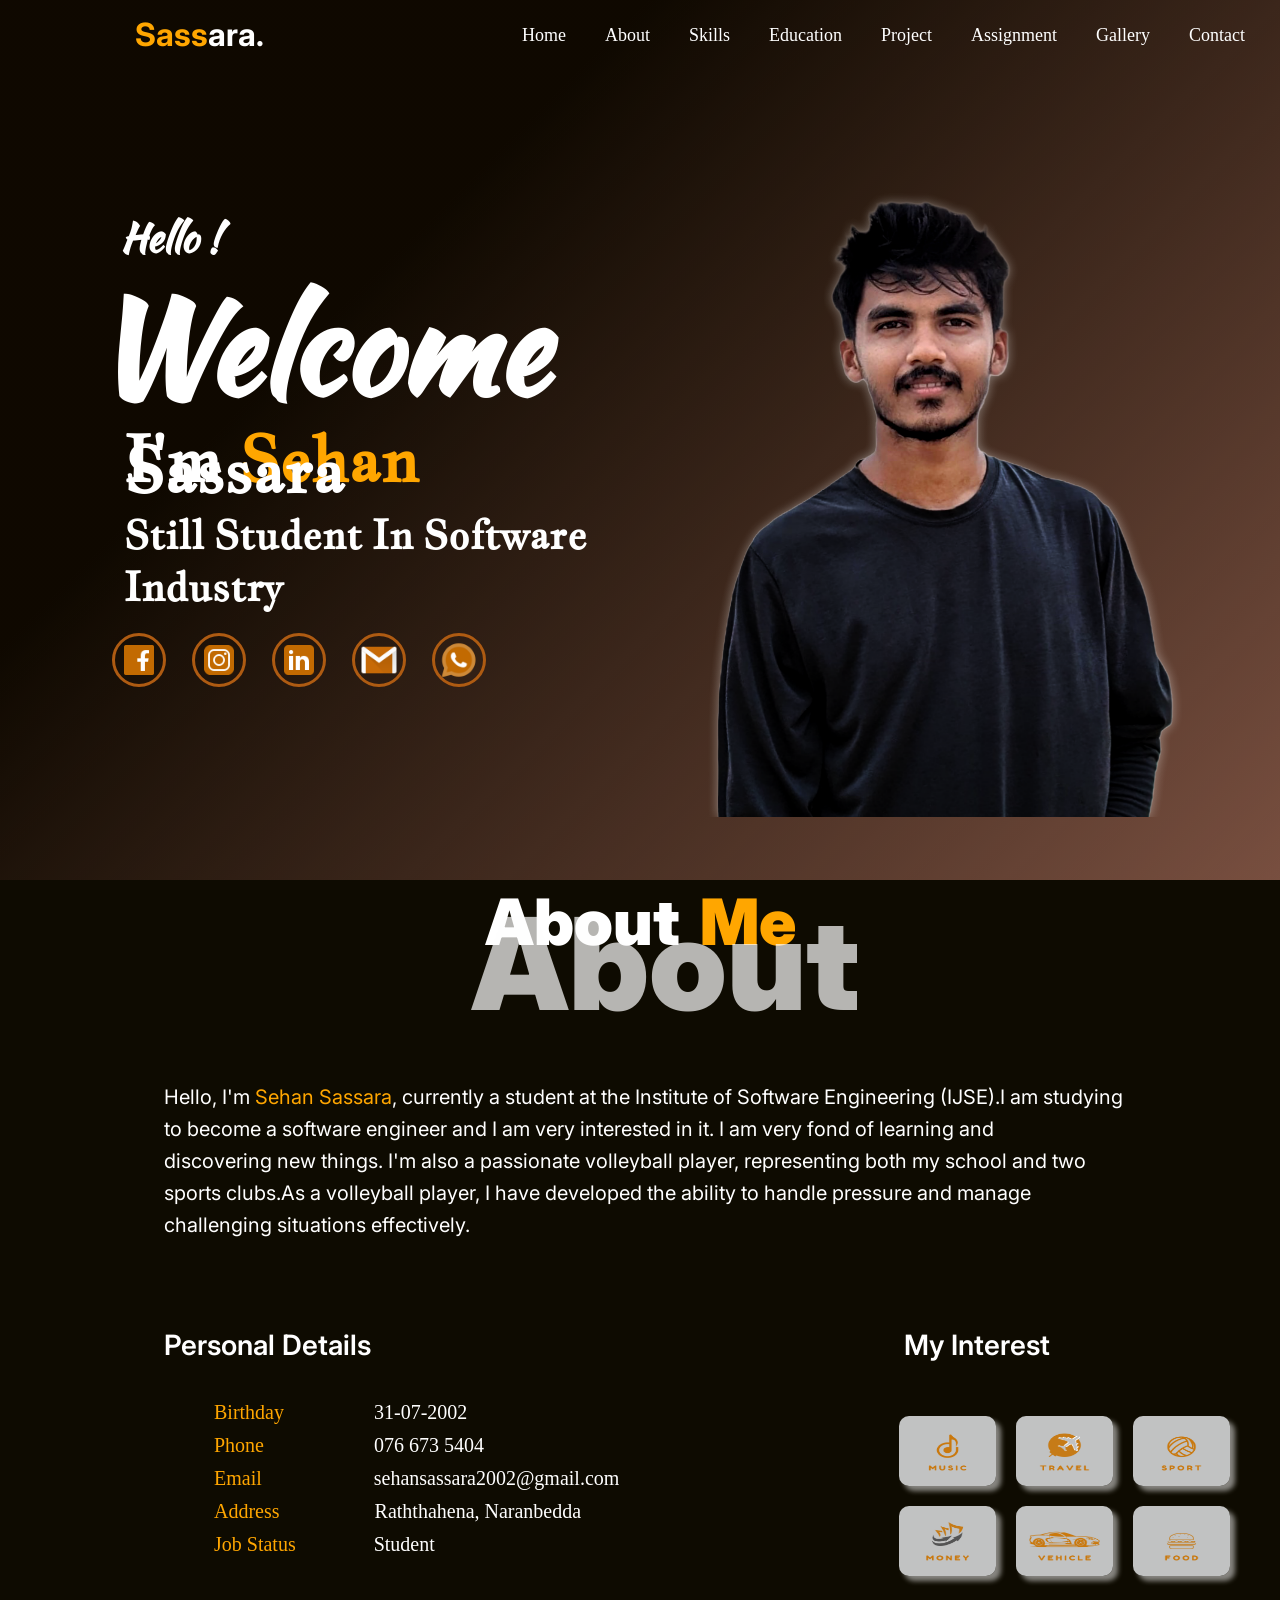
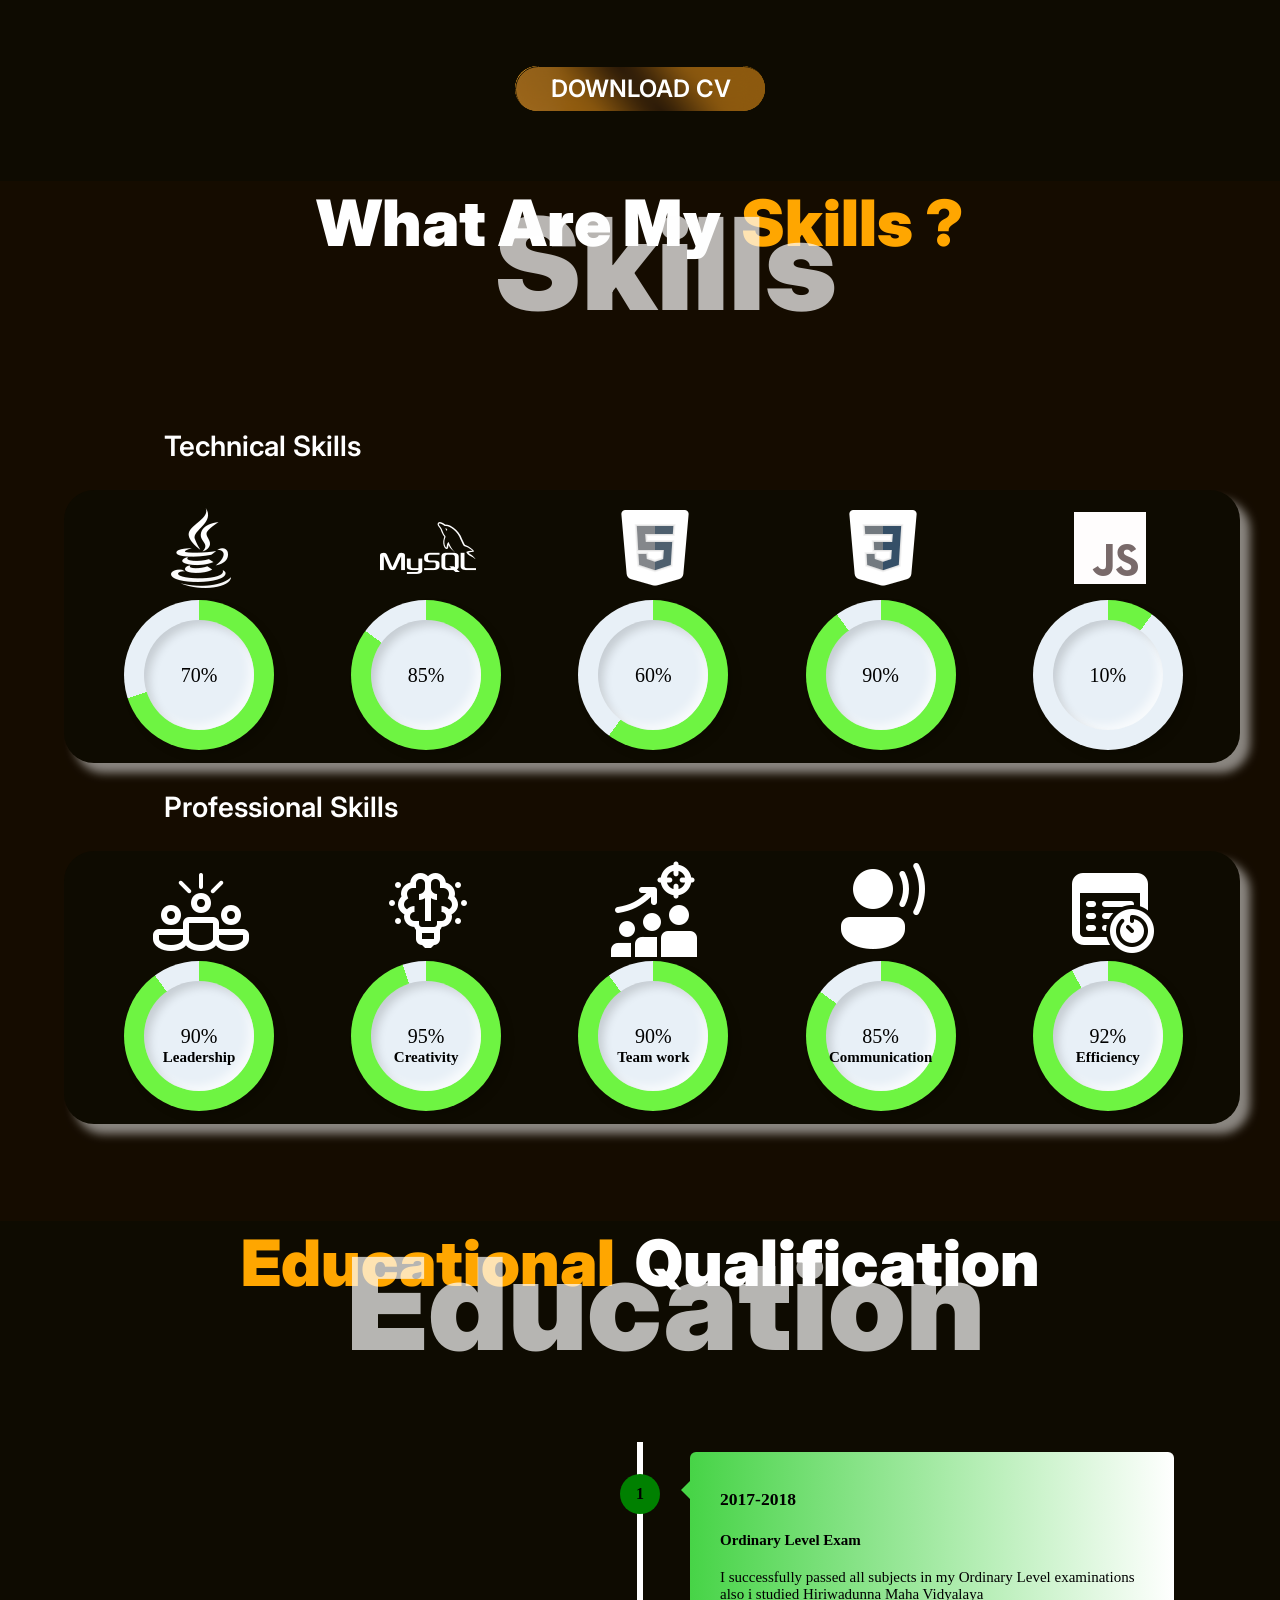
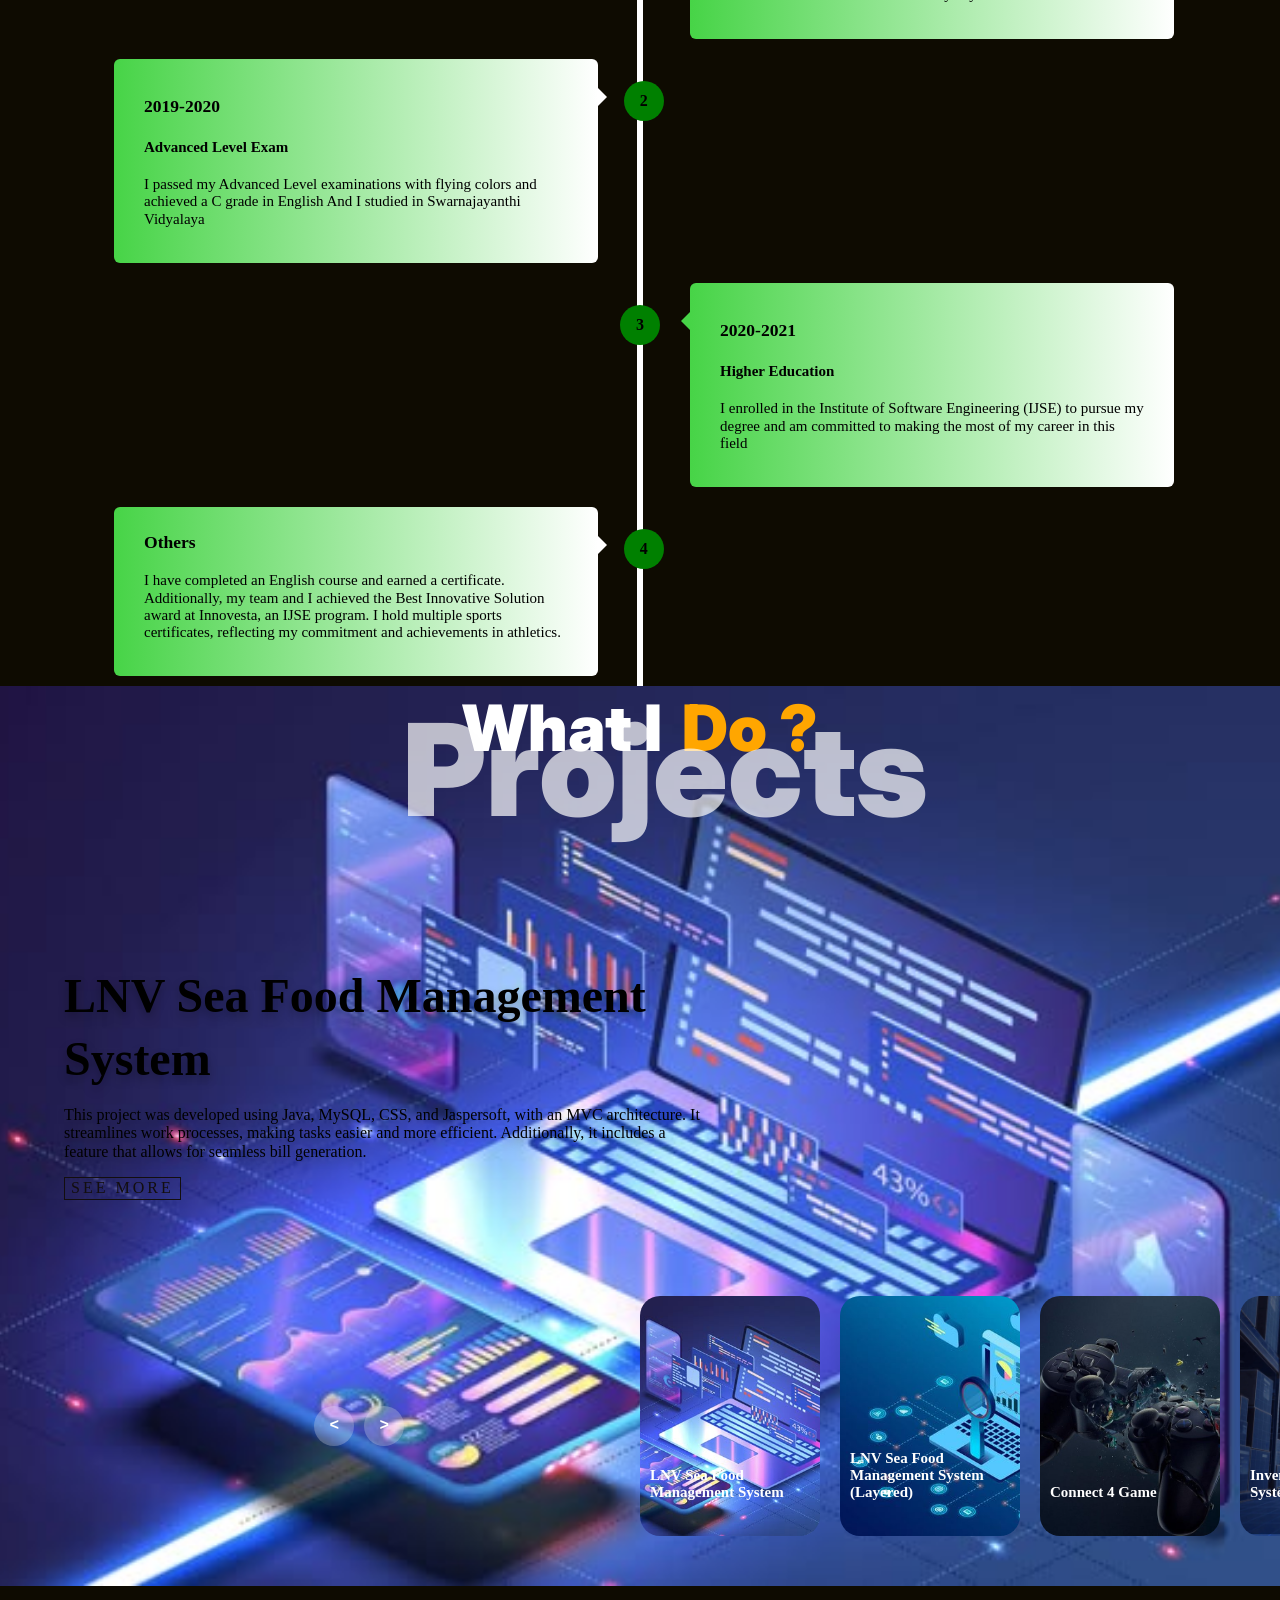
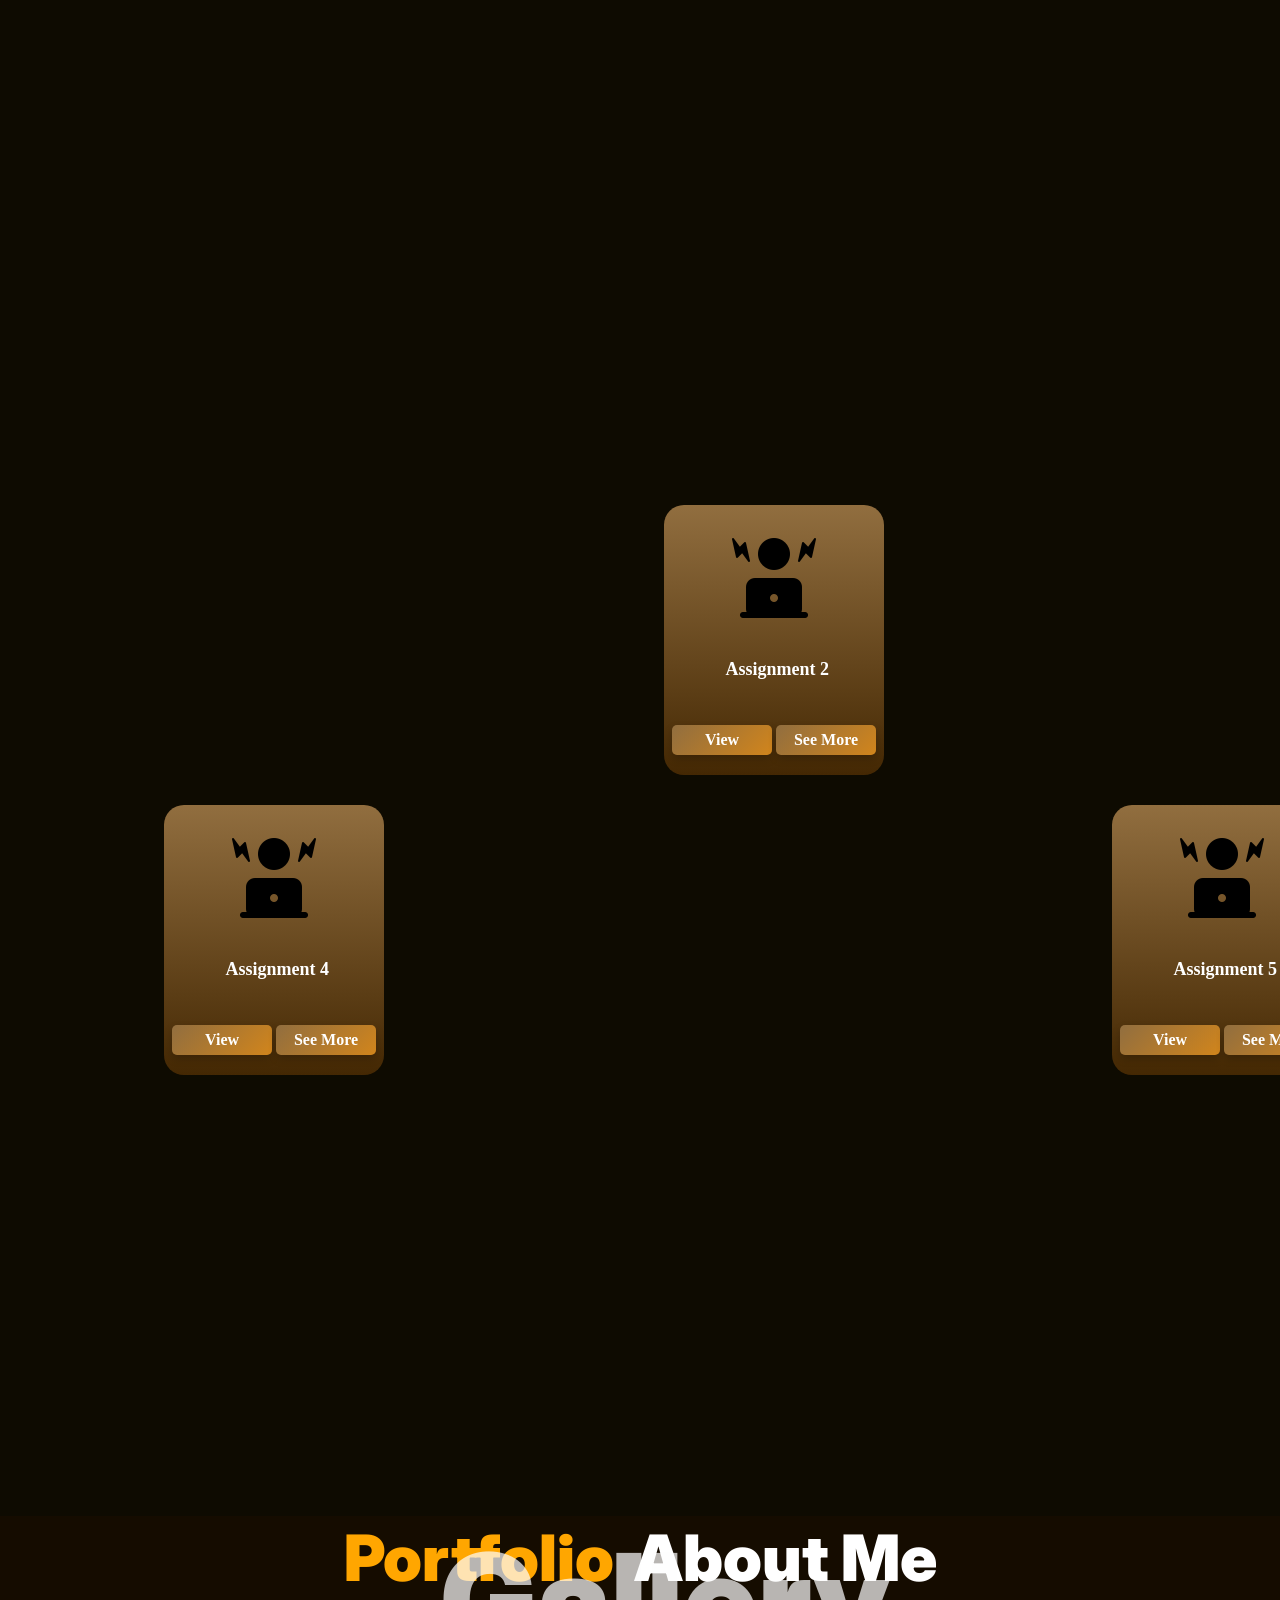
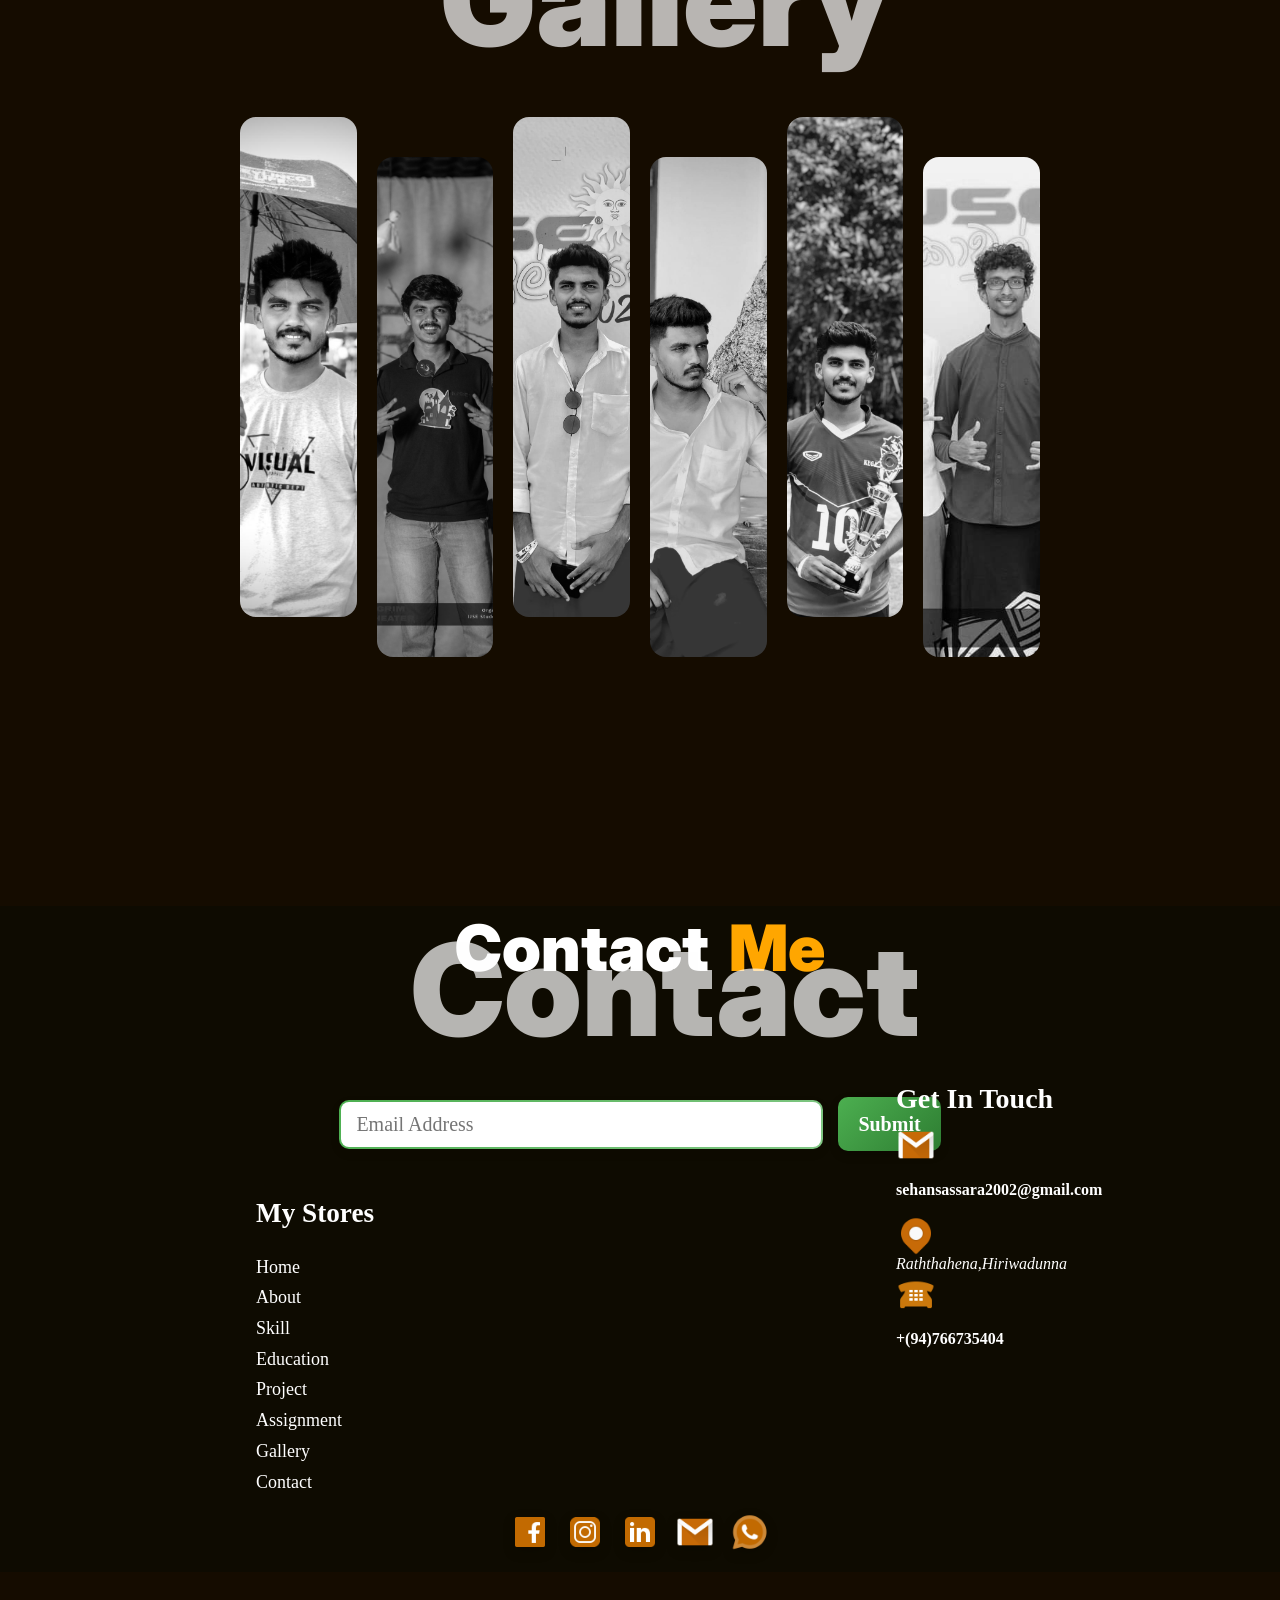
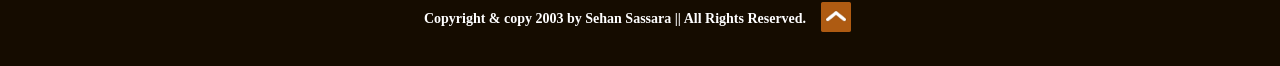
==== index.html @ 3e02d9ab "add animation for other section" ====
<!DOCTYPE html>
<html lang="en">
<head>
    <meta charset="UTF-8">
    <meta name="keywords" content="java,html,css,react,portfolio">
    <meta name="author" content="sehan">
    <meta name="viewport" content="width=device-width,initial-scale=1.0">
    <title>Portfolio</title>

    <!--AOS-->
    <link href="https://unpkg.com/aos@2.3.1/dist/aos.css" rel="stylesheet">

    <!--Css animate-->
    <link
            rel="stylesheet"
            href="https://cdnjs.cloudflare.com/ajax/libs/animate.css/4.1.1/animate.min.css"
    />

    <link rel="stylesheet" href="assets/css/normalize.css">
    <link rel="stylesheet" href="assets/css/style.css">
    <link rel="stylesheet" href="assets/css/header.css">
    <link rel="stylesheet" href="assets/css/hero.css">
    <link rel="stylesheet" href="assets/css/about.css">
    <link rel="stylesheet" href="assets/css/skills.css">
    <link rel="stylesheet" href="assets/css/education.css">
    <link rel="stylesheet" href="assets/css/project.css">
    <link rel="stylesheet" href="assets/css/assiggnment.css">
    <link rel="stylesheet" href="assets/css/gallery.css">
    <link rel="stylesheet" href="assets/css/contact.css">
    <link rel="stylesheet" href="assets/css/footer.css">

    <link rel="preconnect" href="https://fonts.googleapis.com">
    <link rel="preconnect" href="https://fonts.gstatic.com" crossorigin>
    <link href="https://fonts.googleapis.com/css2?family=Dancing+Script:wght@400..700&family=Inter:ital,opsz,wght@0,14..32,100..900;1,14..32,100..900&family=Jacques+Francois&family=Kaushan+Script&display=swap" rel="stylesheet">
</head>
<body>
<header>
    <div>
        <h3 id="Name"><span class="color">Sass</span>ara.</h3>
    </div>

    <div class="menu-icon" id="menu-icon">
        <img src="assets/image/icons8-menu2-96.png">
    </div>

    <!--navigation-->
    <nav id="nav">
        <a href="#welcomeSec">Home<span></span></a>
        <a href="#About">About<span></span></a>
        <a href="#Skills">Skills<span></span></a>
        <a href="#Education">Education<span></span></a>
        <a href="#Projects">Project<span></span></a>
        <a href="#Assignment">Assignment<span></span></a>
        <a href="#Gallery">Gallery<span></span></a>
        <a href="#Contact">Contact<span></span></a>
    </nav>
</header>

<!--hero section-->
<main>
    <section id="welcomeSec">
        <div id="content">
            <!--welcome section-->
            <div class="animate__animated animate__bounceInDown">
                <h3 id="hello">Hello !</h3>
                <h1 id="welcome">Welcome</h1>
                <h2 id="iam">I'm <span class="color">Sehan</span> Sassara</h2>
                <h3 id="still">Still Student In Software</h3>
                <h3 id="industry">Industry</h3>
            </div>

            <!--contact section-->
            <div class="animate__animated animate__bounceInDown" data-aos="fade-right">
                <a href="https://www.facebook.com" title="facebook" target="_blank">
                    <img src="assets/image/icons8-facebook-96%20(3).png" alt="facebook">
                </a>
                <a href="https://www.instagram.com" title="instagram" target="_blank">
                    <img src="assets/image/icons8-instagram-96%20(1).png" alt="instagram">
                </a>
                <a href="https://www.linkedin.com" title="linkedin" target="_blank">
                    <img src="assets/image/icons8-linkedin-96%20(1).png" alt="linkedin">
                </a>
                <a href="mailto:example@gmail.com" title="gmail" target="_blank">
                    <img src="assets/image/icons8-gmailss-96%20(5).png" alt="gmail">
                </a>
                <a href="https://web.whatsapp.com" title="whatsapp" target="_blank">
                    <img src="assets/image/icons8-whatsapp-96%20(1).png" alt="whatsapp">
                </a>
            </div>
        </div>


        <div id="imgCo">
            <img id="img" src="assets/image/my%20pic.png" title="myPic" alt="myPic">
        </div>

    </section>
</main>

<!--about section-->
<main>
    <section id="aboutSec">
        <div>
            <h3 class="mainH" id="About" data-aos="fade-right">About<span class="color">Me</span></h3>
            <h2 class="subH" data-aos="fade-left">About</h2>
        </div>

        <div>
            <p id="myDetails" data-aos="zoom-in-right">Hello, I'm <span class="color">Sehan Sassara</span>, currently a student at the Institute of Software Engineering (IJSE).I am studying to become a software engineer and I am very interested in it.
                I am very fond of learning and discovering new things.
                I'm also a passionate volleyball player, representing both my school and two sports clubs.As a volleyball player,
                I have developed the ability to handle pressure and manage challenging situations effectively.</p>
        </div>

        <section>
            <div class="hhhh">
                <h3 id="perDetails">Personal Details</h3>
                <h3 id="myInter">My Interest</h3>
            </div>

            <div>
                <ul id="ul1" data-aos="zoom-in">
                    <li>Birthday <span class="color2">31-07-2002</span></li>
                    <li>Phone <span class="color2">076 673 5404</span></li>
                    <li>Email <span class="color2">sehansassara2002@gmail.com</span></li>
                    <li>Address <span class="color2">Raththahena, Naranbedda</span></li>
                    <li>Job Status <span class="color2">Student</span></li>
                </ul>
            </div>
        </section>

        <section>
            <div>

            </div>

            <div class="flex-pic">
                <div id="imgInter" data-aos="zoom-in">
                    <img src="assets/image/mu.png" title="music" alt="music">
                    <img src="assets/image/tttrrrrrr.png" title="travel" alt="travel">
                    <img src="assets/image/sportssss.png" title="sport" alt="sport">
                    <img src="assets/image/Moneyyy.png" title="money" alt="money">
                    <img src="assets/image/car.png" title="car" alt="car">
                    <img src="assets/image/ffffooooddd.png" title="food" alt="food">
                </div>
            </div>

        </section>

        <div class="button">
            <a id="download" href="">
                <div></div>
                <div></div>
                <span>DOWNLOAD CV</span>
            </a>
        </div>
    </section>
</main>


<!--Skill section-->
<main>
    <section id="skillSec">
        <div>
            <h3 class="mainH" id="Skills" data-aos="fade-right">What Are My <span class="color">Skills ?</span></h3>
            <h2 class="subH" data-aos="fade-left">Skills</h2>
        </div>

        <section>
            <div data-aos="fade-down-right">
                <h3 class="techSkill">Technical Skills</h3>
            </div>

            <div class="techSkillBar" data-aos="zoom-in-left">
                <div class="wrapper">
                    <div class="img">
                        <img src="assets/image/icons8-java-96%20(1).png" title="Java" alt="Java">
                    </div>
                    <div class="circular-bar">
                        <div class="percent">0%</div>
                    </div>
                </div>

                <div class="wrapper">
                    <div class="img">
                        <img src="assets/image/icons8-mysql-96.png" title="mysql" alt="mysql">
                    </div>
                    <div class="circular-bar">
                        <div class="percent">0%</div>
                    </div>
                </div>

                <div class="wrapper">
                    <div class="img">
                        <img src="assets/image/icons8-html-96%20(2).png" title="html" alt="html">
                    </div>
                    <div class="circular-bar">
                        <div class="percent">0%</div>
                    </div>
                </div>

                <div class="wrapper">
                    <div class="img">
                        <img src="assets/image/icons8-css-96%20(1).png" title="css" alt="css">
                    </div>
                    <div class="circular-bar">
                        <div class="percent">0%</div>
                    </div>
                </div>

                <div class="wrapper">
                    <div class="img">
                        <img src="assets/image/icons8-javascript-96%20(2).png" title="JS" alt="JS">
                    </div>
                    <div class="circular-bar">
                        <div class="percent">0%</div>
                    </div>
                </div>
            </div>
        </section>


        <section>
            <div data-aos="fade-down-right">
                <h3 class="techSkill" id="proSkill">Professional Skills</h3>
            </div>

            <!--<div>
                <h4>Leadership</h4>
                <h4>Creativity</h4>
                <h4>Team work</h4>
                <h4>Communication</h4>
                <h4>Efficiency</h4>
            </div>
-->
            <div class="techSkillBar" id="proSkillBar" data-aos="zoom-in-right">
                <div class="wrapper">
                    <div class="img">
                        <img src="assets/image/icons8-leadership-96.png" title="leadership" alt="leadership">
                    </div>

                    <div class="circular-bar">
                        <div class="percent">0%</div>
                        <h4 class="title">Leadership</h4>
                    </div>
                </div>

                <div class="wrapper">
                    <div class="img">
                        <img src="assets/image/icons8-creativity-96.png" title="creativity" alt="creativity">
                    </div>

                    <div class="circular-bar">
                        <div class="percent">0%</div>
                        <h4 class="title">Creativity</h4>
                    </div>
                </div>

                <div class="wrapper">
                    <div class="img">
                        <img src="assets/image/icons8-team-goal-96.png" title="team-work" alt="team-work">
                    </div>

                    <div class="circular-bar">
                        <div class="percent">0%</div>
                        <h4 class="title">Team work</h4>
                    </div>
                </div>

                <div class="wrapper">
                    <div class="img">
                        <img src="assets/image/icons8-voice-recognition-96.png" title="communication" alt="communication">
                    </div>

                    <div class="circular-bar">
                        <div class="percent">0%</div>
                        <h4 class="title">Communication</h4>
                    </div>
                </div>

                <div class="wrapper">
                    <div class="img">
                        <img src="assets/image/icons8-time-limit-96.png" title="efficiency" alt="efficiency">
                    </div>

                    <div class="circular-bar">
                        <div class="percent">0%</div>
                        <h4 class="title">Efficiency</h4>
                    </div>
                </div>

            </div>

        </section>
    </section>
</main>



<!--Education-->
<main>
    <section id="eduSec">
        <div>
            <h3 class="mainH" id="Education" data-aos="fade-right"><span class="color">Educational</span> Qualification</h3>
            <h2 class="subH" data-aos="fade-left">Education</h2>
        </div>

        <section class="timeLine">

            <div class="container right-container">
                <div class="part-circle">
                    <h4 class="part">1</h4>
                </div>

                <div class="textBox" data-aos="fade-down">
                    <h3 class="year">2017-2018</h3>
                    <h4 class="topic">Ordinary Level Exam</h4>
                    <p>I successfully passed all subjects in my Ordinary Level examinations also i studied Hiriwadunna Maha Vidyalaya</p>
                    <span class="right-container-arrow"></span>
                </div>
            </div>

            <div class="container left-container">
                <div class="part-circle">
                    <h4 class="part">2</h4>
                </div>
                <div class="textBox" data-aos="fade-down">
                    <h3 class="year">2019-2020</h3>
                    <h4 class="topic">Advanced Level Exam</h4>
                    <p>I passed my Advanced Level examinations with flying colors and achieved a C grade in English And I studied in Swarnajayanthi Vidyalaya</p>
                    <span class="left-container-arrow"></span>
                </div>
            </div>

            <div class="container right-container">
                <div class="part-circle">
                    <h4 class="part">3</h4>
                </div>
                <div class="textBox" data-aos="fade-down">
                    <h3 class="year">2020-2021</h3>
                    <h4 class="topic">Higher Education</h4>
                    <p>I enrolled in the Institute of Software Engineering (IJSE) to pursue my degree and am committed to making the most of my career in this field</p>
                    <span class="right-container-arrow"></span>
                </div>
            </div>

            <div class="container left-container">
                <div class="part-circle">
                    <h4 class="part">4</h4>
                </div>
                <div class="textBox" data-aos="fade-down">
                    <h3 class="topic">Others</h3>
                    <p>I have completed an English course and earned a certificate. Additionally, my team and I achieved the Best Innovative Solution award at Innovesta, an IJSE program. I hold multiple sports certificates, reflecting my commitment and achievements in athletics.</p>
                    <span class="left-container-arrow"></span>
                </div>
            </div>
        </section>
    </section>
</main>



<!--Project section-->
<main>
    <section id="proSec" class="next">
        <div>
            <h3 class="mainH" data-aos="fade-down">What I <span class="color">Do ?</span></h3>
            <h2 class="subH" data-aos="fade-up">Projects</h2>
        </div>

        <div class="proSec">
            <div class="slide">

                <div class="item">
                    <img src="assets/image/inv2.td.jpg" title="pos system" alt="pos system img">
                    <div class="content">
                        <div class="name">LNV Sea Food Management System</div>
                        <p class="des">This project was developed using Java, MySQL, CSS, and Jaspersoft, with an MVC architecture. It streamlines work processes, making tasks easier and more efficient. Additionally, it includes a feature that allows for seamless bill generation.</p>
                        <button class="project-buttons">SEE MORE</button>
                    </div>
                </div>


                <div class="item">
                    <img src="assets/image/inv3.td.jpg" title="pos system 2" alt="pos system img 2">
                    <div class="content">
                        <div class="name">LNV Sea Food Management System(Layerd)</div>
                        <p class="des">This project is built using Java, MySQL, CSS, Jaspersoft, and other technologies. By applying a layered architecture, it ensures work processes are handled easily and efficiently. Additionally, it features seamless bill generation.</p>
                        <button class="project-buttons">SEE MORE</button>
                    </div>
                </div>

                <div class="item">
                    <img src="assets/image/game8.png" title="connect4" alt="game img">
                    <div class="content">
                        <div class="name">Connect 4 Game</div>
                        <p class="des">This project is a Connect 4 game where an AI competes against the user. I developed it using basic Java fundamentals and applied OOP concepts for structured and efficient coding.</p>
                        <button class="project-buttons">SEE MORE</button>
                    </div>
                </div>

                <div class="item">
                    <img src="assets/image/inve10.png" title="inventory management" alt="inventory img">
                    <div class="content">
                        <div class="name">Inventory Management System</div>
                        <p class="des">This project handles inventory management, including adding, updating, and deleting stock. It was coded entirely in Java</p>
                        <button class="project-buttons">SEE MORE</button>
                    </div>
                </div>
            </div>


            <div class="thumbnail">
                <div class="item">
                    <img src="assets/image/inv2.td.jpg">
                    <div class="content">
                        <div class="title">
                            LNV Sea Food Management System
                        </div>
                    </div>
                </div>

                <div class="item">
                    <img src="assets/image/inv3.td.jpg">
                    <div class="content">
                        <div class="title">
                            LNV Sea Food Management System (Layered)
                        </div>
                    </div>
                </div>

                <div class="item">
                    <img src="assets/image/game8.png">
                    <div class="content">
                        <div class="title">
                            Connect 4 Game
                        </div>
                    </div>
                </div>

                <div class="item">
                    <img src="assets/image/inve10.png">
                    <div class="content">
                        <div class="title">
                            Inventory Management System
                        </div>
                    </div>
                </div>
            </div>

            <div class="arrows">
                <button id="prev"><</button>
                <button id="next">></button>
            </div>
        </div>
    </section>
</main>



<!--Assignment section-->
<main>
    <section class="assignment-sec">
        <div>
            <h3 id="Assignment" class="mainH" data-aos="fade-right">My <span class="color">Works</span></h3>
            <h2 class="subH" data-aos="fade-left">Assignment</h2>
        </div>


        <div class="card" id="card1" data-aos="fade-up"
             data-aos-duration="2000">
            <img src="assets/image/icons8-work-96.png" title="work" alt="work icon">
            <h4>Assignment 1</h4>
            <p class="description">This is a simple description that appears on hover.</p>
            <div class="btn-as">
                <button class="btn-view">View</button>
                <button class="btn-view">See More</button>
            </div>

        </div>

        <div class="card" id="card2" data-aos="fade-up"
             data-aos-duration="2000">
            <img src="assets/image/icons8-work-96.png" title="work" alt="work icon">
            <h4>Assignment 2</h4>
            <p class="description">This is a simple description that appears on hover.</p>
            <div class="btn-as">
                <button class="btn-view">View</button>
                <button class="btn-view">See More</button>
            </div>
        </div>

        <div class="card" id="card3" data-aos="fade-up"
             data-aos-duration="2000">
            <img src="assets/image/icons8-work-96.png" title="work" alt="work icon">
            <h4>Assignment 3</h4>
            <p class="description">This is a simple description that appears on hover.</p>
            <div class="btn-as">
                <button class="btn-view">View</button>
                <button class="btn-view">See More</button>
            </div>
        </div>

        <div class="card" id="card4" data-aos="fade-up"
             data-aos-duration="2000">
            <img src="assets/image/icons8-work-96.png" title="work" alt="work icon">
            <h4>Assignment 4</h4>
            <p class="description">This is a simple description that appears on hover.</p>
            <div class="btn-as">
                <button class="btn-view">View</button>
                <a href="assignment4-cases.html" target="_blank">
                    <button class="btn-view">See More</button>
                </a>
            </div>
        </div>

        <div class="card" id="card5" data-aos="fade-up"
             data-aos-duration="2000">
            <img src="assets/image/icons8-work-96.png" title="work" alt="work icon">
            <h4>Assignment 5</h4>
            <p class="description">This is a simple description that appears on hover.</p>
            <div class="btn-as">
                <button class="btn-view">View</button>
                <button class="btn-view">See More</button>
            </div>
        </div>
    </section>
</main>


<!--Gallery section-->
<main>
    <section class="gallery-sec">
        <div>
            <h3 class="mainH" id="Gallery" data-aos="zoom-in-up"><span class="color">Portfolio</span> About Me</h3>
            <h2 class="subH" data-aos="zoom-in-up">Gallery</h2>
        </div>



        <div class="card_container">

            <div class="expandable-card">
                <img src="assets/image/gal18.jpg" title="gallery 1" alt="gallery 1" >
            </div>

            <div class="expandable-card">
                <img src="assets/image/gal1.jpg" title="gallery 4" alt="gallery 4">
            </div>


            <div class="expandable-card">
                <img src="assets/image/gal11.jpg" title="gallery 5" alt="gallery 5">
            </div>

            <div class="expandable-card">
                <img src="assets/image/gal12.jpg" title="gallery 6" alt="gallery 6">
            </div>

            <div class="expandable-card">
                <img src="assets/image/gal13.jpg" title="gallery 7" alt="gallery 7">
            </div>

            <div class="expandable-card">
                <img src="assets/image/gal15.jpg" title="gallery 8" alt="gallery 8">
            </div>
        </div>
    </section>
</main>







<!--Contact section-->
<main>
    <section class="contact-sec">
        <div id="main,sub">
            <h3 class="mainH" id="Contact" data-aos="zoom-in-right">Contact <span class="color">Me</span></h3>
            <h2 class="subH" id="subH" data-aos="zoom-in-left">Contact</h2>
        </div>

        <form>
            <div class="form-email">
                <input class="email" type="email" name="email" placeholder="Email Address">
                <button class="sub-bt">Submit</button>
            </div>
        </form>

        <section>
            <div id="left-sec">
                <div>
                    <h3 class="my-sto">My Stores</h3>
                </div>

                <div class="a-link">
                    <a href="#Home">Home</a>
                    <a href="#About">About</a>
                    <a href="#Skills">Skill</a>
                    <a href="#Education">Education</a>
                    <a href="#Projects">Project</a>
                    <a href="#Assignment">Assignment</a>
                    <a href="#Gallery">Gallery</a>
                    <a href="#Contact">Contact</a>
                </div>
            </div>

        </section>



        <section class="right-sec">
            <div>
                <h3 class="get-in-touch">Get In Touch</h3>
            </div>

            <div>
                <img class="img-contact" src="assets/image/icons8-gmailss-96%20(5).png" title="gmail" alt="gmail">
                <h3 class="data-contact">sehansassara2002@gmail.com</h3>
            </div>

            <div>
                <img class="img-contact" id="img-con" src="assets/image/icons8-location-96.png" title="location" alt="location">
                <address class="data-contact">Raththahena,Hiriwadunna</address>
            </div>

            <div>
                <img class="img-contact" src="assets/image/icons8-rotary-dial-telephone-96.png" title="tel" alt="tel">
                <h3 class="data-contact">+(94)766735404</h3>
            </div>
        </section>

        <section class="show-icons">
            <img src="assets/image/icons8-facebook-96%20(3).png" title="facebook" alt="facebook">
            <img src="assets/image/icons8-instagram-96%20(1).png" title="instagram" alt="instagram">
            <img src="assets/image/icons8-linkedin-96%20(1).png" title="linkedin" alt="linkedin">
            <img src="assets/image/icons8-gmailss-96%20(5).png" title="gmail" alt="gmail">
            <img src="assets/image/icons8-whatsapp-96%20(1).png" title="whatsapp" alt="whatsapp">
        </section>
    </section>
</main>



<footer class="footer-sec">
    <div>
        <h4 class="foo-data">Copyright & copy 2003 by Sehan Sassara  || All Rights Reserved.</h4>
        <a href="#welcomeSec">
            <img src="assets/image/icons8-up-squared-96.png" title="up" alt="up logo">
        </a>
    </div>
</footer>

<!--AOS-->
<script src="https://unpkg.com/aos@2.3.1/dist/aos.js"></script>
<script>
    AOS.init();
</script>
<script src="assets/js/script.js"></script>
</body>
</html>
---- assets/css/style.css ----
body{
    overflow-x: hidden;
    height: 100%;
    margin: 0;
    padding: 0;
}

::selection {
    background-color: #FFA600;
    color: white;
}
---- assets/css/header.css ----
header{
    background: #150C00;
    position: relative;
    width: 100%;
    top: 35px;
    z-index: 1000;
}

#nav{
    box-sizing: border-box;
    height: fit-content;
    position: absolute;

    right: 10px;
    top: 0;
    bottom: 0;
    margin: auto;
}

#nav a{
    font-size: 18px;
    color: #fff;
    text-decoration: none;
    font-weight: 500;
    margin-right: 15px;
    padding: 6px 10px;
    position: relative;
}

#nav a.active ,
#nav a:hover{
    background: #FFA600;
    -webkit-text-fill-color:transparent;
    -webkit-background-clip: text;
}

.menu-icon{
    display: none;
}

nav a span{
    position: absolute;
    top: 0;
    left: 0;
    width: 100%;
    height: 100%;
    z-index: -1;
    border-bottom: 5px solid #FFA600;
    border-radius: 15px;
    transform: scale(0) translateY(50px);
    opacity: 0;
    transition: .5s;
}

#nav a:hover span{
    transform: scale(1) translateY(0);
    opacity: 1;
}

@media screen and (max-width: 321px) {
    header {
        margin-top: -35px;
    }

    #nav {
        display: none;
        flex-direction: column;
        position: absolute;
        right: 10px;
        top: 149px;
        background: #150C00;
        padding: 10px;
        border-radius: 10px;
    }

    #nav.active {
        display: flex;
    }

    .menu-icon {
        display: inline;
    }

    .menu-icon img {
        margin-left: 271px;
        width: 40px;
        height: 40px;
    }
}

@media screen and (max-width: 376px) and (min-width: 321px) {
    header {
        margin-top: -35px;
    }

    #nav {
        display: none;
        flex-direction: column;
        position: absolute;
        right: 10px;
        top: 149px;
        background: #150C00;
        padding: 10px;
        border-radius: 10px;
    }

    #nav.active {
        display: flex;
    }

    .menu-icon {
        display: inline;
    }

    .menu-icon img {
        margin-left: 328px;
        width: 40px;
        height: 40px;
    }
}

@media screen and (max-width: 426px) and (min-width: 376px) {
    header {
        margin-top: -35px;
    }

    #nav {
        display: none;
        flex-direction: column;
        position: absolute;
        right: 10px;
        top: 149px;
        background: #150C00;
        padding: 10px;
        border-radius: 10px;
    }

    #nav.active {
        display: flex;
    }

    .menu-icon {
        display: inline;
    }

    .menu-icon img {
        margin-left: 357px;
        width: 45px;
        height: 45px;
    }
}

@media (max-width: 768px) and (min-width: 426px) {
    header {
        margin-top: -35px;
    }

    #nav {
        display: none;
        flex-direction: column;
        position: absolute;
        right: 10px;
        top: 149px;
        background: #150C00;
        padding: 10px;
        border-radius: 10px;
    }

    #nav.active {
        display: flex;
    }

    .menu-icon {
        display: inline;
    }

    .menu-icon img {
        display: inline;
        width: 60px;
        height: 60px;
        cursor: pointer;
        margin-left: 680px;
    }
}
---- assets/css/hero.css ----
#Name{
    position: absolute;
    top: 0;
    bottom: 0;
    left: 15vh;
    margin: auto;
    height: fit-content;
    font-family: "Inter", sans-serif;
    font-size: 2em;
    color: white;
    transform: scale(1) rotate(0deg);
    transition: transform 0.5s ease;
}

#Name:hover{
    transform: scale(1.2) ;
}

.color{
    color: #FFA600;
}

#hello{
    font-family: "Kaushan Script", cursive;
    font-weight: 600;
    font-style: normal;
    font-size: 40px;
    line-height: 0.3cm;
    margin-left: 30px;
}

#welcome{
    font-family: 'Kaushan Script', cursive;
    font-weight: 600;
    font-style: normal;
    font-size: 128px;
    line-height: 1cm;
}

#iam{
    font-family: "Jacques Francois", serif;
    font-weight: 800;
    font-style: normal;
    font-size: 64px;
    line-height: 0.3cm;
    margin-left: 34px;
}

#still{
    font-family: "Jacques Francois", serif;
    font-weight: 700;
    font-style: normal;
    font-size: 40px;
    line-height: 0.3cm;
    margin-left: 34px;
}

#industry{
    font-family: "Jacques Francois", serif;
    font-weight: 600;
    font-style: normal;
    font-size: 40px;
    left: 100px;
    line-height: 0.3cm;
    top: 40px;
    margin-left: 34px;
}

#welcomeSec {
    overflow: hidden;
    height: 90vh;
    background: linear-gradient(rgba(0, 0, 0, 0.3), rgba(0, 0, 0, 0.3)),
    linear-gradient(135deg, #150C00 30%, #AC715B 100%);
    display: flex;
    align-items: center;
    justify-content: space-between;
    padding: 35px 7%;
    position: relative;
    box-shadow: 0 4px 15px rgba(0, 0, 0, 0.2);
    animation: fadeIn 0.5s ease-out forwards;

}

@keyframes fadeIn {
    0% {
        opacity: 0;
        transform: translateY(60px);
    }
    100% {
        opacity: 1;
        transform: translateY(0);
    }
}

#content {
    color: white;
    max-width: 50%;
    animation: slide 1.5s ease-out forwards;
}

#img{
    position: relative;
    width: 496px;
    top: 61px;
    transition: transform 3s ease-out;
    animation: image 1.5s ease-out forwards;
}



.animate__bounceInDown  a{
    display: inline-flex;
    justify-content: center;
    align-items: center;
    width: 3rem;
    height: 3rem;
    background: transparent;
    border: .2rem solid #AE5B12;
    border-radius: 70%;
    margin-left: 22px;
    transition: .5s ease;
}

.animate__bounceInDown  a:hover{
    background: #AE5B12;
    box-shadow: 0 0 1rem #AE5B12;
}

.animate__bounceInDown img {
    width: 40px;
    height: 40px;
    object-fit: contain;
}

@media (max-width: 321px) {
    #Name {
        font-size: 1.5em;
        left: 3vh;
    }

    #hello {
        font-size: 22px;
        margin-left: 15px;
        margin-top: 70px;
    }

    #welcome {
        font-size: 50px;
        line-height: 0.8cm;
    }

    #iam {
        font-size: 29px;
        margin-left: 15px;
    }

    #still, #industry {
        font-size: 20px;
        margin-left: 15px;
    }

    #content {
        max-width: 100%;
        padding: 0 5%;
        text-align: center;
    }

    #img {
        width: 300px;
        height: 400px;
        object-fit: cover;
    }

    #welcomeSec {
        flex-direction: column;
        padding: 20px 5%;
        overflow-x: hidden;
        height: auto;
    }

    .animate__bounceInDown a {
        width: 2.5rem;
        height: 2.5rem;
        margin-left: 10px;
    }

    .animate__bounceInDown img {
        width: 24px;
        height: 24px;
    }
}


@media (max-width: 376px) and (min-width: 321px){
    #Name {
        font-size: 1.6em;
        left: 3.5vh;
    }

    #hello {
        font-size: 24px;
        margin-left: 18px;
        margin-top: 60px;
    }

    #welcome {
        font-size: 50px;
        line-height: 0.9cm;
    }

    #iam {
        font-size: 28px;
        margin-left: 18px;
    }

    #still, #industry {
        font-size: 22px;
        margin-left: 18px;
    }

    #content {
        max-width: 100%;
        padding: 0 5%;
        text-align: center;
    }

    #img {
        width: 325px;
        height: 425px;
        object-fit: cover;
    }

    #welcomeSec {
        flex-direction: column;
        padding: 20px 5%;
        overflow-x: hidden;
        height: auto;
    }

    .animate__bounceInDown a {
        width: 2.8rem;
        height: 2.8rem;
        margin-left: 11px;
    }

    .animate__bounceInDown img {
        width: 26px;
        height: 26px;
    }
}

@media (max-width: 426px) and (min-width: 375px) {
    #Name {
        font-size: 1.6em;
        left: 3.5vh;
    }

    #hello {
        font-size: 24px;
        margin-left: 18px;
        margin-top: 60px;
    }

    #welcome {
        font-size: 60px;
        line-height: 0.9cm;
    }

    #iam {
        font-size: 32px;
        margin-left: 18px;
    }

    #still, #industry {
        font-size: 22px;
        margin-left: 18px;
    }

    #content {
        max-width: 100%;
        padding: 0 5%;
        text-align: center;
    }

    #img {
        width: 325px;
        height: 425px;
        object-fit: cover;
    }

    #welcomeSec {
        flex-direction: column;
        padding: 20px 5%;
        overflow-x: hidden;
        height: auto;
    }

    .animate__bounceInDown a {
        width: 2.8rem;
        height: 2.8rem;
        margin-left: 11px;
    }

    .animate__bounceInDown img {
        width: 26px;
        height: 26px;
    }
}



@media (max-width: 769px) and (min-width: 425px){
    #Name {
        font-size: 2em;
        left: 4vh;
    }


    #hello {
        font-size: 24px;
        margin-left: 18px;
        margin-top: 80px;
    }

    #welcome {
        font-size: 50px;
        line-height: 0.9cm;
    }


    #iam {
        font-size: 32px;
        margin-left: 18px;
    }

    #still, #industry {
        font-size: 22px;
        margin-left: 18px;
    }

    #content {
        max-width: 100%;
        padding: 0 0;
        text-align: center;
    }

    #img {
        width: 350px;
        object-fit: cover;
        top: 40px;
    }

    #welcomeSec {
        flex-direction: column;
        padding: 20px 5%;
        overflow-x: hidden;
        height: auto;
    }

    .animate__bounceInDown a {
        width: 2.8rem;
        height: 2.8rem;
        margin-left: 11px;
    }

    .animate__bounceInDown img {
        width: 26px;
        height: 26px;
    }

}

@media (max-width: 1024px) and (min-width: 768px){
    #Name {
        font-size: 2em;
        left: 4vh;
    }

    #hello {
        font-size: 24px;
        margin-left: 18px;
        margin-top: 80px;
    }

    #welcome {
        font-size: 74px;
        line-height: 0.9cm;
    }

    #iam {
        font-size: 36px;
        margin-left: 18px;
    }

    #still, #industry {
        font-size: 28px;
        margin-left: 18px;
    }

    .animate__bounceInDown a {
        width: 2.9rem;
        height: 2.9rem;
        margin-left: 11px;
    }

    .animate__bounceInDown img {
        width: 26px;
        height: 26px;
    }

    #img{
        width: 419px;
        top: 42px;
        margin-left: 40px;
    }

    #content {
        max-width: 100%;
        padding: 0 20px;
    }
}

/*@media (max-width: 1440px) and (min-width: 768px){
    #Name {
        font-size: 2.5em;
    }

    #hello {
        font-size: 28px;
        margin-top: 80px;
    }

    #img{

        top: 40px;
        margin-left: 40px;
    }
}*/
---- assets/css/about.css ----
#aboutSec{
    background: #0E0B01;
    padding: 0 5%;
    position: relative;
    height: auto;
}
:root
{
    --x : 45deg;
}
.mainH{
    position: relative;
    font-family: "Inter", sans-serif;
    font-size: 64px;
    font-weight: 900;
    color: white;
    margin: 0;
    display: flex;
    justify-content: center;
    align-items: center;
    gap: 20px;
    z-index: 1000;
    top: 5px;
}

.subH{
    position: relative;
    font-family: "Inter", sans-serif;
    font-size: 128px;
    font-weight: 900;
    color: rgba(254, 254, 254, 0.7);
    margin: 0;
    left: 0.2em;
    bottom: 0.5em;
    display: flex;
    justify-content: center;
    align-items: center;
    gap: 20px;
    transform: translate(1%);
    z-index: 1000;
}

#myDetails{
    position: relative;
    font-family: "Inter", sans-serif;
    font-size: 20px;
    font-weight: 400;
    color: white;
    max-width: 85%;
    left: 100px;
    top: -40px;
    line-height: 1.6; /* More readable line spacing */
}

.hhhh {
    position: relative;
    height: 70px;
}

#perDetails {
    position: absolute;
    font-family: "Inter", sans-serif;
    font-size: 28px;
    font-weight: 600;
    color: white;
    left: 100px;
}

#myInter {
    position: absolute;
    font-family: "Inter", sans-serif;
    font-size: 28px;
    font-weight: 600;
    color: white;
    left: 30em;
    top: 0;
}

#ul1 {
    list-style: none;
    color: #FFA600;
    margin-left: 150px;
    font-size: 20px;
    padding: 0;
    margin-top: 30px;
    gap: 1000px;
}

#ul1 li {
    display: grid;
    align-items: center;
    margin-bottom: 10px;
    grid-template-columns: auto 1fr;
    gap: 90px;
}

#ul1 li:nth-child(2) {
    gap: 110px;
}

#ul1 li:nth-child(3) {
    gap: 112px;
}

#ul1 li:nth-child(4) {
    gap: 95px;
}

#ul1 li:nth-child(5) {
    gap: 78px;
}

.color2 {
    color: white;
}

#imgInter {
    display: grid;
    grid-template-columns: repeat(3, 1fr);
    grid-gap: 20px;
    width: 350px;
   /* margin: 0 auto;*/
   /* position: relative;*/
    left: 390px;
    bottom: 175px;
    margin-left: 53em;


}

.flex-pic{
    display: flex;
    justify-content: center;
    align-items: center;

    position: relative;
    top: -10em;
}
#imgInter img {
    width: 97px;
    height: 70px;
    border-radius: 10px;
    box-shadow: 5px 5px 5px rgba(255, 255, 255, 0.5);
}
.button{
    display: flex;
    justify-content: center;
    align-items: center;
}

#download{
    position: relative;
    font-size: 1.5rem;
    font-weight: 600;
    transition: .5s;
    overflow: hidden;
    bottom: 70px;
    width: 250px;
    height: 45px;
    font-family:"Inter", sans-serif;
    border-radius: 25px;
}

#download div{
    position: absolute;
    inset: -5px;
    display: block;
    border-radius: 25px;
}

#download div,
#download div:nth-child(2){
    background: linear-gradient(var(--x), #f19b0f 0%, #d18a0f 30%, #0E0B01 50%, #d18a0f 70%, #d18a0f 100%);
}

#download div:nth-child(2){
    filter: blur(10px);
}

#download span{
    position: absolute;
    top: 0;
    left: 0;
    width: 100%;
    height: 100%;
    display: flex;
    justify-content: center;
    align-items: center;
    color: white;
    border: 1px solid #0E0B01;
    border-radius: 25px;
    background: rgba(56, 29, 14, 0.45);
    overflow: hidden;
}

#download div::before{
    content: '';
    position: absolute;
    top: 0;
    left: -50px;
    width: 100px;
    height: 100px;
    background: rgba(255,255,255,0.075);
}

@media screen and (max-width: 321px) {
    #aboutSec {
        padding: 0 2%;
    }

    .mainH {
        font-size: 24px;
        gap: 8px;
        top: 8px;
    }

    .subH {
        font-size: 70px;
        left: 0;
        bottom: 0.4em;
    }

    #myDetails {
        font-size: 11px;
        max-width: 85%;
        left: 0;
        right: 0;
        margin: auto;
        top: -5px;
    }

    .hhhh {
        height: 40px;
    }

    #perDetails {
        font-size: 14px;
        left: 32px;
        top: -2px;
    }

    #myInter {
        font-size: 14px;
        left: 35px;
        top: 11.5em;
    }

    #ul1 {
        margin-left: 50px;
        font-size: 13px;
        margin-top: 2px;
        gap: 0;
    }

    #ul1 li {
        gap: 4px;
    }

    #ul1 li:nth-child(1) {
        gap: 24px;
    }

    #ul1 li:nth-child(2) {
        gap: 38px;
    }

    #ul1 li:nth-child(3) {
        gap: 40px;
    }

    #ul1 li:nth-child(4) {
        gap: 28px;
    }

    #ul1 li:nth-child(5) {
        gap: 15px;
    }

    .color2 {
        color: white;
    }

    #imgInter {
        grid-template-columns: repeat(3, 1fr);
        grid-gap: 13px;
        width: 250px;
        bottom: 120px;
        margin-left: 25px; /* Center or adjust as needed */
        margin-top: 11.5em;
        margin-bottom: -1.5em;
    }

    .flex-pic {
        top: -8em;
    }

    #imgInter img {
        width: 50px;
        height: 40px;
        object-fit: cover;
    }

    .button {
        justify-content: center;
    }

    #download {
        font-size: 0.9rem;
        bottom: 35px;
        width: 160px;
        height: 30px;
    }

    #download span {
        font-size: 0.85rem;
    }
}

@media screen and (max-width: 376px) and (min-width: 321px) {
    #aboutSec {
        padding: 0 2%;
    }

    .mainH {
        font-size: 35px;
        gap: 8px;
        top: 8px;
    }

    .subH {
        font-size: 70px;
        left: 0;
        bottom: 0.2em;
    }

    #myDetails {
        font-size: 13px;
        max-width: 85%;
        left: 0;
        right: 0;
        margin: auto;
        top: -5px;
    }

    .hhhh {
        height: 40px;
    }

    #perDetails {
        font-size: 16px;
        left: 32px;
        top: -2px;
    }

    #myInter {
        font-size: 16px;
        left: 35px;
        top: 11.5em;
    }

    #ul1 {
        margin-left: 70px;
        font-size: 15px;
        margin-top: 2px;
        gap: 0;
    }

    #ul1 li {
        gap: 4px;
    }

    #ul1 li:nth-child(1) {
        gap: 24px;
    }

    #ul1 li:nth-child(2) {
        gap: 38px;
    }

    #ul1 li:nth-child(3) {
        gap: 40px;
    }

    #ul1 li:nth-child(4) {
        gap: 28px;
    }

    #ul1 li:nth-child(5) {
        gap: 15px;
    }

    .color2 {
        color: white;
    }

    #imgInter {
        grid-template-columns: repeat(3, 1fr);
        grid-gap: 13px;
        width: 250px;
        bottom: 120px;
        margin-left: 25px; /* Center or adjust as needed */
        margin-top: 11.5em;
        margin-bottom: -1.5em;
    }

    .flex-pic {
        top: -8em;
    }

    #imgInter img {
        width: 50px;
        height: 40px;
        object-fit: cover;
    }

    .button {
        justify-content: center;
    }

    #download {
        font-size: 0.9rem;
        bottom: 35px;
        width: 160px;
        height: 30px;
    }

    #download span {
        font-size: 0.85rem;
    }
}

@media screen and (max-width: 426px) and (min-width: 376px) {
    #aboutSec {
        padding: 0 2%;
    }

    .mainH {
        font-size: 35px;
        gap: 8px;
        top: 8px;
    }

    .subH {
        font-size: 70px;
        left: 0;
        bottom: 0.2em;
    }

    #myDetails {
        font-size: 13px;
        max-width: 85%;
        left: 0;
        right: 0;
        margin: auto;
        top: -5px;
    }

    .hhhh {
        height: 40px;
    }

    #perDetails {
        font-size: 16px;
        left: 32px;
        top: -2px;
    }

    #myInter {
        font-size: 16px;
        left: 35px;
        top: 11.5em;
    }

    #ul1 {
        margin-left: 70px;
        font-size: 15px;
        margin-top: 2px;
        gap: 0;
    }

    #imgInter{
        margin-top: 11.5em;
        margin-bottom: -1.5em;
    }

    #ul1 li {
        gap: 4px;
    }

    #ul1 li:nth-child(1) {
        gap: 24px;
    }

    #ul1 li:nth-child(2) {
        gap: 38px;
    }

    #ul1 li:nth-child(3) {
        gap: 40px;
    }

    #ul1 li:nth-child(4) {
        gap: 28px;
    }

    #ul1 li:nth-child(5) {
        gap: 15px;
    }

    .color2 {
        color: white;
    }

    #imgInter {
        grid-template-columns: repeat(3, 1fr);
        grid-gap: 13px;
        width: 250px;
        bottom: 120px;
        margin-left: 0; /* Center or adjust as needed */
    }

    .flex-pic {
        top: -8em;
    }

    #imgInter img {
        width: 60px;
        height: 40px;
        object-fit: cover;
    }

    .button {
        justify-content: center;
    }

    #download {
        font-size: 0.9rem;
        bottom: 35px;
        width: 160px;
        height: 30px;
    }

    #download span {
        font-size: 0.85rem;
    }
}


@media screen and (max-width: 769px) and (min-width: 426px) {
    #aboutSec {
        padding: 0 3%;
    }

    .mainH {
        font-size: 40px;
        gap: 10px;
        top: 10px;
    }

    .subH {
        font-size: 80px;
        left: 0;
        bottom: 0.3em;
    }

    #myDetails {
        font-size: 16px;
        max-width: 90%;
        left: 30px;
        top: -20px;
    }

    .hhhh {
        height: 45px;
    }

    #perDetails {
        font-size: 20px;
        left: 30px;
    }

    #myInter {
        font-size: 20px;
        left: 19em;
    }

    #ul1 {
        margin-left: 80px;
        font-size: 16px;
        margin-top: 20px;
        gap: 0;
    }

    #ul1 li {
        gap: 5px;
    }

    #ul1 li:nth-child(1) {
        gap: 26px;
    }

    #ul1 li:nth-child(2) {
        gap: 40px;
    }

    #ul1 li:nth-child(3) {
        gap: 42px;
    }

    #ul1 li:nth-child(4) {
        gap: 30px;
    }

    #ul1 li:nth-child(5) {
        gap: 17px;
    }


    .color2 {
        color: white;
    }

    #imgInter {
        grid-template-columns: repeat(3, 1fr);
        grid-gap: 15px;
        width: 280px;
        bottom: 130px;
        margin-left: 24em;
    }

    .flex-pic {
        top: -8.5em;
    }

    #imgInter img {
        width: 65px;
        height: 45px;
        object-fit: cover;
    }

    .button {
        justify-content: center;
    }

    #download {
        font-size: 1rem;
        bottom: 40px;
        width: 180px;
        height: 35px;
    }

    #download span {
        font-size: 0.9rem;
    }
}

@media (max-width: 1024px) and (min-width: 769px) {
    #aboutSec {
        padding: 0 3%;
    }

    .mainH {
        font-size: 48px;
        gap: 15px;
        top: 0;
    }

    .subH {
        font-size: 96px;
        left: 0.1em;
        bottom: 0.4em;
    }

    #myDetails {
        font-size: 18px;
        max-width: 90%;
        left: 50px;
        top: -30px;
    }

    .hhhh {
        height: 50px;
    }

    #perDetails {
        font-size: 24px;
        left: 50px;
    }

    #myInter {
        font-size: 24px;
        left: 24em;
    }

    #ul1 {
        margin-left: 100px;
        font-size: 18px;
        margin-top: 25px;
        gap: 0;
    }

    #ul1 li {
        gap: 70px;
    }


    #ul1 li:nth-child(1) {
        gap: 92px;
    }

    #ul1 li:nth-child(5) {
        gap: 80px;
    }


    .color2 {
        color: white;
    }

    #imgInter {
        grid-template-columns: repeat(3, 1fr);
        grid-gap: 15px;
        width: 300px;
        left: 290px;
        bottom: 140px;
        margin-left: 35em;
    }

    .flex-pic {
        top: -9.5em;
    }

    #imgInter img {
        width: 80px;
        height: 60px;
    }

    .button {
        justify-content: center;
    }

    #download {
        font-size: 1.2rem;
        bottom: 50px;
        width: 200px;
        height: 40px;
    }

    #download span {
        font-size: 1rem;
    }
}
---- assets/css/skills.css ----
#skillSec{
    background: #150C00;
    padding: 0 5%;
    position: relative;
    height: 65em;
    margin: 0;
}

.techSkill{
    font-family: "Inter", sans-serif;
    font-size: 28px;
    font-weight: 600;
    color: white;
    margin-left: 100px;
}

.techSkillBar{
    position: relative;
    width: 100%;
    max-width: 71em;
    height: 273px;
    background: #0E0B01;
    left: 0;
    right: 0;
    margin: auto;
    border-radius: 30px;
    box-shadow: 10px 10px 10px rgba(255, 255, 255, 0.5);
    padding: 0 20px;
    display: grid;
    grid-template-columns: repeat(5,1fr);
}


.img{
    width: 100%;
    max-width: 89px;
    height: auto;
    position: relative;
    left: 0;
    right: 0;
    top: 10px;
    margin: auto;
}

.circular-bar{
    width: 150px;
    height: 150px;
    background: conic-gradient(#6ef442 1.5deg, #e8f0f7 0deg);
    border-radius: 50%;
    display: flex;
    align-items: center;
    justify-content: center;
    box-shadow: 6px 6px 10px -1px rgba(0,0,0,0.15),
-6px -6px 10px -1px rgba(255,255,255,0);
    margin-bottom: 40px;
    position: relative;
    left: 40px;
    top: 10px;
}

.circular-bar::before{
    content: "";
    position: absolute;
    width: 110px;
    height: 110px;
    background: #e8f0f7;
    border-radius: 50%;
    box-shadow:inset 6px 6px 10px -1px rgba(0,0,0,0.15),
   inset -6px -6px 10px -1px rgba(255,255,255,0.7);
}

.percent{
    z-index: 1;
    font-size: 20px;
    color: black;
    position: absolute;
}

#proSkill{
    top: 10px;
}

.title{
    font-size: 15px;
    position: absolute;
    bottom: 25px;
    z-index: 1000;
}


@media screen and (max-width: 321px) {
    .mainH{
        font-size: 24px;
    }

    #Skills{
        font-size: 29px;
    }

    #skillSec {
        padding: 0 3%;
        height: 79em;
    }

    .techSkill {
        font-size: 14px;
        margin-left: -175px;
        text-align: center;
    }

    .techSkillBar {
        max-width: 8.5em;
        height: auto;
        padding: 15px 0;
        grid-template-columns: 1fr;
        grid-template-rows: repeat(5, auto);
        margin: 0 auto;
        margin-left: 2px;
    }

    .img img{
        width: 70px;
    }

    .img {
        max-width: 69px;
        left: 0;
        right: 0;
        margin: 10px auto;
    }

    .circular-bar {
        width: 100px;
        height: 100px;
        margin: 10px auto;
        left: 0;
        top: 0;
    }

    .circular-bar::before {
        width: 70px;
        height: 70px;
    }

    .percent {
        font-size: 16px;
    }

    .title {
        position: relative;
        font-size: 10px;
        margin-bottom: -55px;

    }

    #proSkill{
        font-size: 14px;
        margin-left: 160px;
        text-align: center;
        margin-top: -178.0vh;
    }

    #proSkillBar{
        margin-left: 160px;
    }
}


@media screen and (max-width: 376px) and (min-width: 321px) {
    #skillSec {
        padding: 0 3%;
        height: 79em;
    }

    .techSkill {
        font-size: 16px;
        margin-left: -210px;
        text-align: center;
    }

    .techSkillBar {
        max-width: 10em;
        height: auto;
        padding: 15px 0;
        grid-template-columns: 1fr;
        grid-template-rows: repeat(5, auto);
        margin: 0 auto;
        margin-left: 5px;
    }

    .img img{
        width: 70px;
    }

    .img {
        max-width: 69px;
        left: 0;
        right: 0;
        margin: 10px auto;
    }

    .circular-bar {
        width: 100px;
        height: 100px;
        margin: 10px auto;
        left: 0;
        top: 0;
    }

    .circular-bar::before {
        width: 70px;
        height: 70px;
    }

    .percent {
        font-size: 16px;
    }

    .title {
        position: relative;
        font-size: 10px;
        margin-bottom: -55px;

    }

    #proSkill{
        font-size: 16px;
        margin-left: 200px;
        text-align: center;
        margin-top: -178.4vh;
    }

    #proSkillBar{
        margin-left: 190px;
    }
}

@media (max-width: 426px) and (min-width: 376px) {
    #skillSec {
        padding: 0 3%;
        height: 79em;
    }

    .techSkill {
        font-size: 18px;
        margin-left: -210px;
        text-align: center;
    }

    .techSkillBar {
        max-width: 10em;
        height: auto;
        padding: 15px 0;
        grid-template-columns: 1fr;
        grid-template-rows: repeat(5, auto);
        margin: 0 auto;
        margin-left: 18px;
    }

    .img img{
        width: 70px;
    }

    .img {
        max-width: 69px;
        left: 0;
        right: 0;
        margin: 10px auto;
    }

    .circular-bar {
        width: 100px;
        height: 100px;
        margin: 10px auto;
        left: 0;
        top: 0;
    }

    .circular-bar::before {
        width: 70px;
        height: 70px;
    }

    .percent {
        font-size: 16px;
    }

    .title {
        position: relative;
        font-size: 10px;
        margin-bottom: -55px;

    }

    #proSkill{
        font-size: 18px;
        margin-left: 200px;
        text-align: center;
        margin-top: -179.0vh;
    }

    #proSkillBar{
        margin-left: 220px;
    }
}


@media (max-width: 769px) and (min-width: 426px) {
    #skillSec {
        padding: 0 3%;
        height: 45em;
    }

    .techSkill {
        font-size: 22px;
        margin-left: 30px;
    }

    .techSkillBar {
        max-width: 50em;
        height: 200px;
        padding: 0 10px;
        grid-template-columns: repeat(5, 1fr);
        border-radius: 20px;
        margin-left: -15px;
    }


    .img img{
       width: 80px;
    }

    .img {
        max-width: 10px;
        top: 5px;
        margin-bottom: 15px;
        left: -20px;
    }

    .circular-bar {
        width: 90px;
        height: 90px;
        top: 0;
    }

    .circular-bar::before {
        width: 70px;
        height: 70px;
    }

    .percent {
        font-size: 16px;
    }

    #proSkill {
        top: 5px;
    }

    .title {
        font-size: 10px;
        bottom: 10px;
    }
}


@media (max-width: 1024px) and (min-width: 769px) {
    #skillSec {
        padding: 0 4%;
        height: 53em;
    }

    .techSkill {
        font-size: 26px;
        margin-left: 40px;
    }

    .techSkillBar {
        max-width: 60em;
        height: 230px;
        padding: 0 15px;
        grid-template-columns: repeat(5, 1fr);
        border-radius: 25px;
        margin-right: 10px;
    }

    .img {
        max-width: 65px;
        top: 5px;
        margin-bottom: 20px;
       left: -15px;
    }

    .circular-bar {
        width: 110px;
        height: 110px;

        left: 0;
        right: 0;
        margin: auto;
        top: -10px;
    }

    .circular-bar::before {
        width: 90px;
        height: 90px;
    }

    .percent {
        font-size: 18px;
    }

    #proSkill {
        top: 8px;
    }

    .title {
        font-size: 11px;
        bottom: 15px;
    }
}
---- assets/css/education.css ----
#eduSec{
    background: #0E0B01;
    padding: 0 5%;
    position: relative;
    height: auto;
}

.timeLine{
    position: relative;
    max-width: 1200px;
    margin: 0 auto;
}

.container{
    padding: 10px 50px;
    position: relative;
    width: 42%;
}

.textBox{
    position: relative;
    padding: 20px 30px;
    background: linear-gradient(to right, #47d447 , white);
    border-radius: 6px;
    font-size: 15px;
}

.right-container{
    left: 50%;
}

.left-container{
    right: 0%;
}

.part-circle{
    position: absolute;
    width: 40px;
    height: 40px;
    border-radius: 50%;
    background: green;
    right: -16px;
    top: 32px;
    z-index: 1;
}

.right-container .part-circle{
    left: -20px;
}

.part{
    position: relative;
    top: -10px;
    left: 16px;

}

.left-container-arrow{
    width: 0;
    height: 0;
    position: absolute;
    top: 28px;
    z-index: 1;
    border-top: 10px solid transparent;
    border-bottom: 10px solid transparent;
    border-left: 10px solid white;
    right: -9px;
}

.right-container-arrow{
    width: 0;
    height: 0;
    position: absolute;
    top: 28px;
    z-index: 1;
    border-top: 10px solid transparent;
    border-bottom: 10px solid transparent;
    border-right: 10px solid #47d447;
    left: -9px;
}

.timeLine::after{
    content: '';
    position: absolute;
    width: 6px;
    height: 100%;
    background: white;
    top: 0;
    left: 50%;
    margin-left: -3px;
    z-index: 0;
}

.textBox .year{
    font-weight: 600;

    max-width: max-content;
   /* background: linear-gradient(to right, #44FF2B, #A8D0A3);*/

}

.topic{
    display: inline-block;
    margin-bottom: 5px;
    margin-top: 5px;
}

@media (max-width: 321px) {
    .mainH {
        font-size: 24px;
    }

    .subH {
        font-size: 53px;
        bottom: 0.2em;
    }

    .left-container {
        left: -4.6%;
    }

    .container {
        padding: 6px 15px;
    }

    .textBox {
        font-size: 10px;
        font-weight: 400;
    }

    .part-circle {
        width: 20px;
        height: 20px;
    }

    .right-container .part-circle {
        left: -19px;
    }

    .part {
        position: absolute;
        left: 6px;
        top: -21px;
    }

    .right-container {
        left: 53%;
    }
}


@media (max-width: 376px) and (min-width: 321px) {
    .mainH {
        font-size: 28px;
    }

    .subH {
        bottom: 0.3em;
    }

    .left-container {
        left: -5%;
    }

    .container {
        padding: 8px 20px;
    }

    .textBox {
        font-size: 12px;
        font-weight: 400;
    }

    .part-circle {
        width: 24px;
        height: 24px;
    }

    .right-container .part-circle {
        left: -15px;
    }

    .part {
        position: absolute;
        left: 8px;
        top: -18px;
    }

    .right-container{
        left: 51%;
    }
}


@media (max-width: 426px) and (min-width: 376px) {
    .mainH {
        font-size: 33px;
    }

    .subH {
        bottom: 0.4em;
    }

    .left-container {
        left: -4%;
    }

    .container {
        padding: 10px 23px;
    }

    .textBox {
        font-size: 13px;
        font-weight: 400;
    }

    .part-circle {
        width: 28px;
        height: 28px;
    }

    .right-container .part-circle {
        left: -14px;
    }

    .part {
        position: absolute;
        left: 10px;
        top: -16.5px;
    }
}



@media (max-width: 769px) and (min-width: 426px) {
    .left-container{
        left: -6%;
    }

    .right-container .part-circle{
        left: -14px;
    }

    .right-container{
        left: 49%;
    }
}

/*

@keyframes slideInLeft {
    from {
        opacity: 0;
        transform: translateX(-100%);
    }
    to {
        opacity: 1;
        transform: translateX(0);
    }
}

!* Slide-in animation from the right for right-container *!
@keyframes slideInRight {
    from {
        opacity: 0;
        transform: translateX(100%);
    }
    to {
        opacity: 1;
        transform: translateX(0);
    }
}

!* Apply the animation when the container becomes visible *!
.container.visible {
    opacity: 1;
    transform: translateY(0); !* Move to original position *!
}

.left-container.visible {
    animation: slideInLeft 0.8s forwards;
}

.right-container.visible {
    animation: slideInRight 0.8s forwards;
}*/
---- assets/css/project.css ----
#proSec{
    background: #150C00;
    padding: 0 5%;
    position: relative;
    height: 100vh;
    overflow: hidden;
}

.proSec .slide .item{
    position: absolute;
    inset: 0 0 0 0; /*meken wenne top botton left kiya kiya dena eka oneline ekka ghann puluwan*/
}

.proSec .slide .item img{
    width: 100%;
    height: 100%;
    object-fit: cover;
}

.proSec .slide .item .content{
    position: absolute;
    top: 31%;
    width: 1140px;
    max-width: 80%;
    left: 45%;
    transform: translateX(-50%);
    padding-right: 30%;
    box-sizing: border-box;
    color: #000000;
    text-shadow: 0 5px 10px #0004;
}

.name{
    font-weight: bold;
    font-size: 3em;
    line-height: 1.3em;
}

.project-buttons{
    letter-spacing: 3px;
    font-weight: 500;
    background-color: transparent;
    color: #130e0e;
    border: 1px solid #130e0e;
}



.thumbnail{
    position: absolute;
    bottom: 50px;
    left: 50%;
    width: max-content;
    z-index: 100;
    display: flex;
    gap: 20px;
}

.thumbnail .item{
    width: 180px;
    height: 240px;
    flex-shrink: 0;
    position: relative;
}

.thumbnail .item img{
    width: 100%;
    height: 100%;
    object-fit: cover;
    border-radius: 20px;
}

.thumbnail .item .content{
    position: absolute;
    bottom: 10px;
    left: 10px;
    right: 10px;
}


.thumbnail .item .content .title {
    font-weight: bold;
    color: #ffffff;
}

.arrows{
    position: absolute;
    top: 80%;
    right: 52%;
    width: 300px;
    max-width: 30%;
    display: flex;
    gap: 10px;
    align-items: center;
}


.arrows button{
    width: 40px;
    height: 40px;
    border-radius: 50%;
    background-color: #eee4;
    border: none;
    color: #ffffff;
    font-weight: bold;
    font-size: large;
    font-family: monospace;
    transition: 0.5s;
    z-index: 100;
}

.arrows button:hover{
    background-color: #ffffff;
    color: rgb(0, 0, 0);
}


.proSec .slide .item:nth-child(1){
    z-index: 100;
}


.proSec .slide .item:nth-child(1) .name,
.proSec .slide .item:nth-child(1) .des,
.proSec .slide .item:nth-child(1) .project-buttons{
    transform: translateY(50px);
    filter: blur(20px);
    opacity: 0;
    animation: showContent 0.8s  linear forwards;
}

@keyframes showContent {
    to{
        opacity: 1;
        filter: blur(0);
        transform: translateY(0);
    }
}

.proSec .slide .item:nth-child(1) .name{
    animation-delay: 1.1s;
}

.proSec .slide .item:nth-child(1) .des{
    animation-delay: 1.4s;
}

.proSec .slide .item:nth-child(1) .project-buttons{
    animation-delay: 1.7s;
}


@media screen and (max-width: 321px) {
    .thumbnail .item{
        width: 117px;
        height: 167px;
    }

    .thumbnail{
        left: 47%;
    }

    .name{
        font-size: 1.4em;
    }

    .des{
        font-size: 0.8em;
        font-weight: 500;
    }

    .arrows{
        top: 80%;
        right: 61%;
    }


}

@media screen and (max-width: 376px) and (min-width: 321px) {
    .thumbnail .item{
        width: 117px;
        height: 167px;
    }

    .thumbnail{
        left: 47%;
    }

    .name{
        font-size: 1.4em;
    }

    .des{
        font-size: 0.8em;
        font-weight: 500;
    }
}

@media screen and (max-width: 426px) and (min-width: 376px) {
    .thumbnail .item{
        width: 177px;
        height: 177px;
    }

    .name{
        font-size: 24px;
    }

    .arrows{
        top: 88%;
    }

    .des{
        font-size: 0.9em;
    }

    .arrows{
        top: 83%;
    }

}

@media screen and (max-width: 769px) and (min-width: 426px) {
    .proSec .slide .item .content p{
        max-width: 50%;
        top: -40px;
        left: 49%;
    }

    .name{
        font-size: 2.5em;
        line-height: normal;
    }

    .des{
        font-size: 0.9em;
    }

    .arrows{
        top: 90%;
    }


}

@media screen and (max-width: 1024px) and (min-width: 769px) {
    .proSec .slide .item .content{
       max-width: 60%;
    }

    .arrows{
        top: 92%;
    }
}
---- assets/css/assiggnment.css ----
.assignment-sec{
     background: #0E0B01;
     padding: 0 5%;
     position: relative;
     height: 170vh;
 }


.card{
    width: 220px;
    height: 270px;
    border-radius: 20px;
    position: relative;
    background: linear-gradient(to bottom, #916E3F, #442803);
}

.card img{
    position: absolute;
    left: 0;
    right: 0;
    top: 25px;
    margin: auto;
}


#card1{
    position: relative;
    left: 100px;
}

#card2{
    left: 600px;
}

#card3{
    left: 1048px;
    top: -568px;
}

#card4{
    top: -268px;
    left: 100px;
}

#card5{
    top: -552px;
    left: 1048px;
}

.card h4{
    position: absolute;
    left: 28%;
    top: 130px;
    color: #ffffff;
    font-family: "Sans Serif Collection";
    font-size: 18px;
}

.btn-as {
    position: absolute;
    left: 8px;
    top: 220px;
    display: inline-block;
}

.btn-view {
    width: 100px;
    height: 30px;
    cursor: pointer;
    border-radius: 5px;
    background: linear-gradient(135deg, #916E3F, #d1851c);
    color: #ffffff;
    font-weight: bold;
    border: none;
    box-shadow: 0 4px 8px rgba(0, 0, 0, 0.2);
    transition: background 0.3s ease, transform 0.3s ease;
}

button:hover {
    background: linear-gradient(135deg, #d1851c, #916E3F);
    transform: scale(1.05);
    box-shadow: 0 6px 12px rgba(0, 0, 0, 0.3);
}

.card .description {

    width: 100%;
    height: 100%;
    background: rgba(0, 0, 0, 0.6);
    color: #ffffff;
    font-size: 14px;
    font-weight: bold;
    text-align: center;
    display: flex;
    align-items: center;
    justify-content: center;
    opacity: 0;
    visibility: hidden;
    transition: opacity 0.4s ease, visibility 0.4s ease;
    border-radius: 20px;
    backdrop-filter: blur(8px);
}

.card:hover .description {
    opacity: 1;
    visibility: visible;
}


@media screen and (max-width: 321px) {
    .assignment-sec {
        padding: 0 1%;
        height: 130vh;
    }

    .subH {
        font-size: 50px;
    }

    .card {
        width: 140px;
        height: 190px;
        margin-bottom: 10px;
    }

    #card1 {
        left: 13px;
        top: 20px;
    }

    #card2 {
        left: 160px;
        top: -180px;
    }

    #card3 {
        left: 13px;
        top: -160px;
    }

    #card4 {
        left: 160px;
        top: -360px;
    }

    #card5 {
        left: 89px;
        top: -339px;
    }

    .card h4 {
        font-size: 12px;
        left: 25%;
        top: 103px;
    }

    .btn-view {
        width: 45px;
        height: 20px;
        font-size: 8px;
    }

    .btn-as {
        top: 150px;
        left: 22px;
    }

    .card .description {
        font-size: 8px;
        padding: 4px;
    }
}


@media screen and (max-width: 376px) and (min-width: 321px) {
    .assignment-sec {
        padding: 0 1.5%;
        height: 130vh;
    }

    .subH{
        font-size: 56px;
    }

    .card {
        width: 150px;
        height: 200px;
        margin-bottom: 15px;
    }

    #card1 {
        left: 26px;
        top: 20px;
    }

    #card2 {
        left: 188px;
        top: -195px;
    }

    #card3 {
        left: 26px;
        top: -184px;
    }

    #card4 {
        left: 188px;
        top: -399px;
    }

    #card5 {
        left: 106px;
        top: -388px;
    }

    .card h4 {
        font-size: 13px;
        left: 25%;
        top: 106px;
    }

    .btn-view {
        width: 50px;
        height: 22px;
        font-size: 9px;
    }

    .btn-as {
        top: 160px;
        left: 23px;
    }

    .card .description {
        font-size: 9px;
        padding: 5px;
    }
}


@media screen and (max-width: 426px) and (min-width: 376px) {
    .assignment-sec {
        padding: 0 2%;
        height: 148vh;
    }

    .card {
        width: 160px;
        height: 210px;
        margin-bottom: 20px;
    }


    #card1 {
        left: 37px;
        top: 20px;
    }

    #card2 {
        left: 208px;
        top: -210px;
    }

    #card3 {
        left: 38px;
        top: -190px;
    }

    #card4 {
        left: 208px;
        top: -420px;
    }

    #card5 {
        left: 122px;
        top: -396px;
    }


    .card h4 {
        font-size: 14px;
        left: 20%;
        top: 100px;
    }

    .btn-view {
        width: 55px;
        height: 24px;
        font-size: 10px;
    }

    .btn-as {
        top: 170px;
        left: 23px;
    }

    .card .description {
        font-size: 10px;
        padding: 6px;
    }
}


@media screen and (max-width: 769px) and (min-width: 426px) {
    .assignment-sec {
        padding: 0 3%;
        height: 167vh;
    }

    .card {
        width: 180px;
        height: 230px;
        margin-bottom: 25px;
    }


    #card1 {
        left: 111px;
        top: 30px;
    }

    #card2 {
        left: 432px;
        top: -225px;
    }

    #card3 {
        left: 111px;
        top: -200px;
    }

    #card4 {
        left: 432px;
        top: -455px;
    }

    #card5 {
        left: 272px;
        top: -421px;
    }

    .card h4 {
        font-size: 15px;
        left: 25%;
        top: 116px;
    }

    .btn-view {
        width: 80px;
        height: 26px;
        font-size: 11px;
    }

    .btn-as {
        top: 190px;
        left: 10px;
    }

    .card .description {
        font-size: 11px;
        padding: 8px;
    }
}


@media screen and (max-width: 1024px) and (min-width: 769px) {
    .assignment-sec {
        padding: 0 4%;
        height: 170vh;
    }

    .card {
        width: 200px;
        height: 250px;
        margin-bottom: 30px;
    }

    #card1 {
        left: 60px;
    }

    #card2 {
        left: 360px;
    }

    #card3 {
        left: 660px;
        top: -560px;
    }

    #card4 {
        left: 60px;
        top: -280px;
    }

    #card5 {
        left: 660px;
        top: -560px;
    }


    .card h4 {
        font-size: 16px;
        left: 24%;
        top: 120px;
    }

    .btn-view {
        width: 90px;
        height: 28px;
        font-size: 12px;
    }

    .btn-as {
        top: 200px;
        left: 10px;
    }

    .card .description {
        font-size: 12px;
        padding: 10px;
    }
}
---- assets/css/gallery.css ----
.gallery-sec{
    background: #150C00;
    padding: 0 5%;
    position: relative;
    height: 110vh;
}


.card_container{
    max-width: 800px;
    width: 100%;
    height: 500px;
    display: flex;
    justify-content: center;
    align-items: stretch;
    gap: 1.25rem;
    transition: all 0.4s;
    position: relative;
    left: 0;
    right: 0;
    margin: auto;
}

.expandable-card{
    flex: 1;
    height: 100%;
    transition: all 0.4s;
}

.expandable-card img{
    max-width: 100%;
    height: 100%;
    display: block;
    border-radius: 16px;
    object-fit: cover;
    cursor: pointer;
}

.expandable-card:nth-child(odd){
    translate: 0 -20px;
}

.expandable-card:nth-child(even){
    translate: 0 20px;
}

.card_container .expandable-card:not(:hover){
    filter: grayscale(100%);
}

.expandable-card:hover{
    flex: 4;
}

@media screen and (max-width: 321px) {
    .card_container{
        margin-top: 42px;
    }
}

@media screen and (max-width: 376px) and (min-width: 321px) {
    .card_container{
        margin-top: 42px;
    }
}
@media screen and (max-width: 426px) and (min-width: 376px) {
    .gallery-sec{
        height: 115vh;
    }

    .card_container{
        margin-top: 40px;
    }
}

@media screen and (max-width: 769px) and (min-width: 426px) {
    .gallery-sec{
        height: 115vh;
    }

    .card_container{
        margin-top: 20px;
    }
}

@media screen and (max-width: 1024px) and (min-width: 769px) {
    .gallery-sec{
        height: 120vh;
    }

    .card_container{
        margin-top: 20px;
    }
}
---- assets/css/contact.css ----
/*
.contact-sec{
    background: #0E0B01;
    padding: 0 5%;
    position: relative;
    height: auto;
}

.form-email{
    position: relative;
    display: flex;
    justify-content: center;
    align-items: center;
}

.email {
    width: 50vw;
    height: 5vh;
    border-radius: 10px;
    font-size: 20px;
    padding: 0 15px;
    border: 2px solid transparent;
    background: linear-gradient(white, white) padding-box,
    linear-gradient(135deg, #4caf50, #81c784) border-box;
    box-shadow: 0 4px 10px rgba(0, 0, 0, 0.1);
    transition: all 0.3s ease;
    outline: none;
}

.email:focus {
    border-color: #4caf50;
    box-shadow: 0 4px 15px rgba(76, 175, 80, 0.4);
}

.sub-bt {
    width: 10vw;
    height: 6vh;
    border-radius: 10px;
    font-size: 20px;
    font-weight: bold;
    border: none;
    cursor: pointer;
    background: linear-gradient(135deg, #4caf50, #2e7d32);
    color: white;
    transition: all 0.3s ease;
    box-shadow: 0 4px 10px rgba(0, 0, 0, 0.2);
}

.sub-bt:hover {
    background: linear-gradient(135deg, #2e7d32, #4caf50);
    box-shadow: 0 6px 15px rgba(46, 125, 50, 0.3);
    transform: scale(1.05);
}

.sub-bt:active {
    transform: scale(0.98);
    box-shadow: 0 3px 8px rgba(0, 0, 0, 0.2);
}

.my-sto{
    color: #ffffff;
    position: relative;
    left: 200px;
    top: 50px;
    font-size: 28px;
}

.a-link a{
    font-size: 18px;
    color: #fff;
    text-decoration: none;
    font-weight: 500;
    margin-right: 15px;
    position: relative;
    left: 250px;
    top: 40px;
    display: block;
    padding-top: 10px;
}

.right-sec{
    width: 40vw;
    height: 60vh;
    position: relative;
    left: 60%;
    top: -260px;
}

.get-in-touch{
    color: #ffffff;
    position: relative;
    top: -23.5px;
    font-size: 28px;
}

.img-contact{
    width: 40px;
    height: 40px;
    object-fit: contain;
    position: relative;
    top: -20px;
    left: 20px;
}

#img-con{
    position: relative;
    top: -35px;
}

.data-contact{
    position: relative;
    color: white;
    left: 100px;
    top: -75px;
}

.show-icons{
    display: flex;
    justify-content: center;
    align-items: center;
}
.show-icons img {
    width: 40px;
    height: 40px;
    object-fit: contain;
    position: relative;
    top: -350px;
    transition: all 0.4s ease-in-out;
    filter: drop-shadow(0 4px 6px rgba(0, 0, 0, 0.2));
}

.show-icons img:hover {
    transform: scale(1.3) rotate(10deg);
    filter: drop-shadow(0 0 10px rgba(0, 255, 217, 0.7))
    drop-shadow(0 0 20px rgba(0, 255, 217, 0.5))
    drop-shadow(0 0 30px rgba(0, 255, 217, 0.3));
    opacity: 0.95;
}

.show-icons img:hover::before {
    content: '';
    position: absolute;
    top: -10px;
    left: -10px;
    width: 60px;
    height: 60px;
    border-radius: 50%;
    background: radial-gradient(circle, rgba(0, 255, 217, 0.4), transparent);
    animation: pulse 1s infinite;
    z-index: -1;
}

@keyframes pulse {
    0% {
        transform: scale(1);
        opacity: 0.7;
    }
    50% {
        transform: scale(1.3);
        opacity: 0.3;
    }
    100% {
        transform: scale(1);
        opacity: 0;
    }
}*/



.contact-sec {
    background: #0E0B01;
    display: grid;
    gap: 20px;
    grid-template-columns: 1fr;
    grid-template-rows: auto;
    grid-template-areas:
        "header"
        "form"
        "links-contact"
        "social";
}

#subH{
    margin: 0 100px;
}

.form-email {
    grid-area: form;
    display: flex;
    justify-content: center;
    align-items: center;
    gap: 15px;
    margin-top: -50px;
}

.my-sto{
    font-size: 1.7em;
    color: white;
}

.email {
    width: 100%;
    max-width: 450px;
    height: 5vh;
    border-radius: 10px;
    font-size: 20px;
    padding: 0 15px;
    border: 2px solid transparent;
    background: linear-gradient(white, white) padding-box, linear-gradient(135deg, #4caf50, #81c784) border-box;
    box-shadow: 0 4px 10px rgba(0, 0, 0, 0.1);
    transition: all 0.3s ease;
    outline: none;
}

.sub-bt {
    width: auto;
    padding: 0 20px;
    height: 6vh;
    border-radius: 10px;
    font-size: 20px;
    font-weight: bold;
    border: none;
    cursor: pointer;
    background: linear-gradient(135deg, #4caf50, #2e7d32);
    color: white;
    transition: all 0.3s ease;
    box-shadow: 0 4px 10px rgba(0, 0, 0, 0.2);
}


.links-contact {
    grid-area: links-contact;
    display: flex;
    justify-content: space-between;
    align-items: flex-start;
}

.a-link {
    display: flex;
    flex-direction: column;
    align-items: flex-start;
    gap: 10px;
}

.a-link a {
    font-size: 18px;
    color: #fff;
    text-decoration: none;
    font-weight: 500;
}

.right-sec {
    text-align: left;
    margin-left: 70vw;
    margin-top: -57.5vh;
}


#left-sec{
    margin-left: 20vw;
}

.get-in-touch {
    color: #ffffff;
    font-size: 28px;
    margin-bottom: 10px;
}

.img-contact {
    width: 40px;
    height: 40px;
    object-fit: contain;
    margin-right: 10px;
    vertical-align: middle;
}

.data-contact {
    color: white;
    font-size: 16px;
}

.show-icons {
    grid-area: social;
    display: flex;
    justify-content: center;
    align-items: center;
    gap: 15px;
}

.show-icons img {
    width: 40px;
    height: 40px;
    object-fit: contain;
    transition: all 0.4s ease-in-out;
    filter: drop-shadow(0 4px 6px rgba(0, 0, 0, 0.2));
}

.show-icons img:hover {
    transform: scale(1.3) rotate(10deg);
    filter: drop-shadow(0 0 10px rgba(0, 255, 217, 0.7)) drop-shadow(0 0 20px rgba(0, 255, 217, 0.5)) drop-shadow(0 0 30px rgba(0, 255, 217, 0.3));
    opacity: 0.95;
}


@media screen and (max-width: 321px) {
    .contact-sec {
        padding: 0 1%;
        grid-template-columns: 1fr;
        grid-template-rows: auto;
        grid-template-areas:
            "header"
            "form"
            "links-contact"
            "social";
    }

    .form-email {
        flex-direction: column;
        gap: 6px;
    }

    .email {
        width: 160px;
        font-size: 16px;
        height: 30px;
        margin-top: 30px;
    }

    .sub-bt {
        width: 80px;
        padding: 8px 0;
        font-size: 16px;
        height: auto;
    }

    .links-contact {
        flex-direction: column;
        gap: 10px;
        align-items: flex-start;
    }

    .right-sec {
        margin-left: 152px;
        margin-top: -310px;
    }

    .get-in-touch{
        font-size: 14px;
    }
    .data-contact{
        font-size: 12px;
    }

    .a-link a {
        font-size: 14px;
    }

    .a-link {
        max-width: 40px;
    }

    #left-sec {
        max-width: 70px;
        margin-left: 36px;
    }

    .show-icons {
        gap: 5px;
    }

    .show-icons img {
        width: 25px;
        height: 25px;
    }

    .my-sto {
        font-size: 16px;
        color: white;
    }

    #subH {
        font-size: 30px;
        font-weight: 800;
    }

    .img-contact {
        width: 25px;
        height: 25px;
    }


}


@media screen and (max-width: 376px) and (min-width: 321px) {
    .contact-sec {
        padding: 0 5%;
        grid-template-columns: 1fr;
        grid-template-rows: auto;
        grid-template-areas:
            "header"
            "form"
            "links-contact"
            "social";
    }

    .form-email {
        flex-direction: column;
        gap: 8px;
    }

    .email {
        width: 160px;
        font-size: 16px;
        height: 30px;
        margin-top: 30px;
    }

    .sub-bt {
        width: 80px;
        padding: 8px 0;
        font-size: 16px;
        height: auto;
    }

    .links-contact {
        flex-direction: column;
        gap: 10px;
        align-items: flex-start;
    }

    .right-sec {
        margin-left: 169px;
        margin-top: -310px;
    }

    .get-in-touch{
        font-size: 14px;
    }
    .data-contact{
        font-size: 12px;
    }

    .a-link a {
        font-size: 14px;
    }

    .a-link {
        max-width: 40px;
    }

    #left-sec {
        max-width: 80px;
        margin-left: 20px;
    }

    .show-icons {
        gap: 5px;
    }

    .show-icons img {
        width: 25px;
        height: 25px;
    }

    .my-sto {
        font-size: 16px;
        color: white;
    }

    #subH {
        font-size: 35px;
        font-weight: 800;

    }

    .img-contact {
        width: 25px;
        height: 25px;
    }
}


@media screen and (max-width: 426px) and (min-width: 376px) {
    .contact-sec {
        padding: 0 5%;
        grid-template-columns: 1fr;
        grid-template-rows: auto;
        grid-template-areas:
            "header"
            "form"
            "links-contact"
            "social";
    }

    .form-email {
        flex-direction: column;
        gap: 10px;
    }

    .email {
        width: 150px;
        font-size: 18px;
        height: 35px;
        margin-top: 20px;
    }

    .sub-bt {
        width: 100px;
        padding: 10px 0;
        font-size: 18px;
        height: auto;
    }

    .links-contact {
        flex-direction: column;
        gap: 15px;
        align-items: flex-start;
    }

    .right-sec {
        margin-left: 193px;
        margin-top: -333px;

    }

    .get-in-touch{
        font-size: 18px;
    }

    .a-link a {
        font-size: 16px;
    }

    .a-link{
        max-width: 50px;
    }

    #left-sec{
        max-width: 100px;
        margin-left: 34px;
    }

    .show-icons {
        gap: 5px;
    }

    .show-icons img {
        width: 25px;
        height: 25px;
    }

    .my-sto {
        font-size: 18px;
        color: white;
    }

    #subH{
        font-size: 50px;
    }

    .img-contact{
        width: 30px;
        height: 30px;
    }
}


@media (max-width: 769px) and (min-width: 426px){
    .contact-sec {
        padding: 0 2%;
        grid-template-columns: 1fr;
        grid-template-rows: auto;
        grid-template-areas:
            "header"
            "form"
            "links-contact"
            "social";
    }

    .form-email {
        flex-direction: column;
        gap: 10px;
    }

    .email {
        width: 500px;
        max-width: 100%;
        font-size: 18px;
        height: 35px;
    }

    .sub-bt {
        width: 100px;
        padding: 10px 20px;
        font-size: 18px;
        height: auto;
    }

    .links-contact {
        flex-direction: column;
        gap: 15px;
        align-items: flex-start;
    }

    .right-sec{
        margin-left: 60vw;
    }

    .right-sec, .get-in-touch{
        font-size: 18px;
    }

    .a-link a {
        font-size: 16px;
    }

    .show-icons {
        gap: 10px;
    }

    .show-icons img {
        width: 35px;
        height: 35px;
    }

    .my-sto{
        font-size: 18px;
        color: white;
    }
}
---- assets/css/footer.css ----
.footer-sec {
    background-color: #150C00;
    color: white;
    padding: 20px;
    display: flex;
    justify-content: center;
    align-items: center;
    text-align: center;
}

.footer-sec div {
    display: flex;
    align-items: center;
}

.foo-data {
    font-size: 14px;
    margin-right: 10px;
}

.footer-sec a {
    text-decoration: none;
}

.footer-sec img {
    width: 40px;
    height: auto;
    transition: transform 0.3s;
}

.footer-sec img:hover {
    transform: scale(1.1);
}

@media screen and (max-width: 768px) {
    .foo-data {
        font-size: 12px;
    }

    .footer-sec img {
        width: 30px;
    }
}

@media screen and (max-width: 426px) {
    .foo-data {
        font-size: 10px;
    }

    .footer-sec img {
        width: 25px;
    }
}
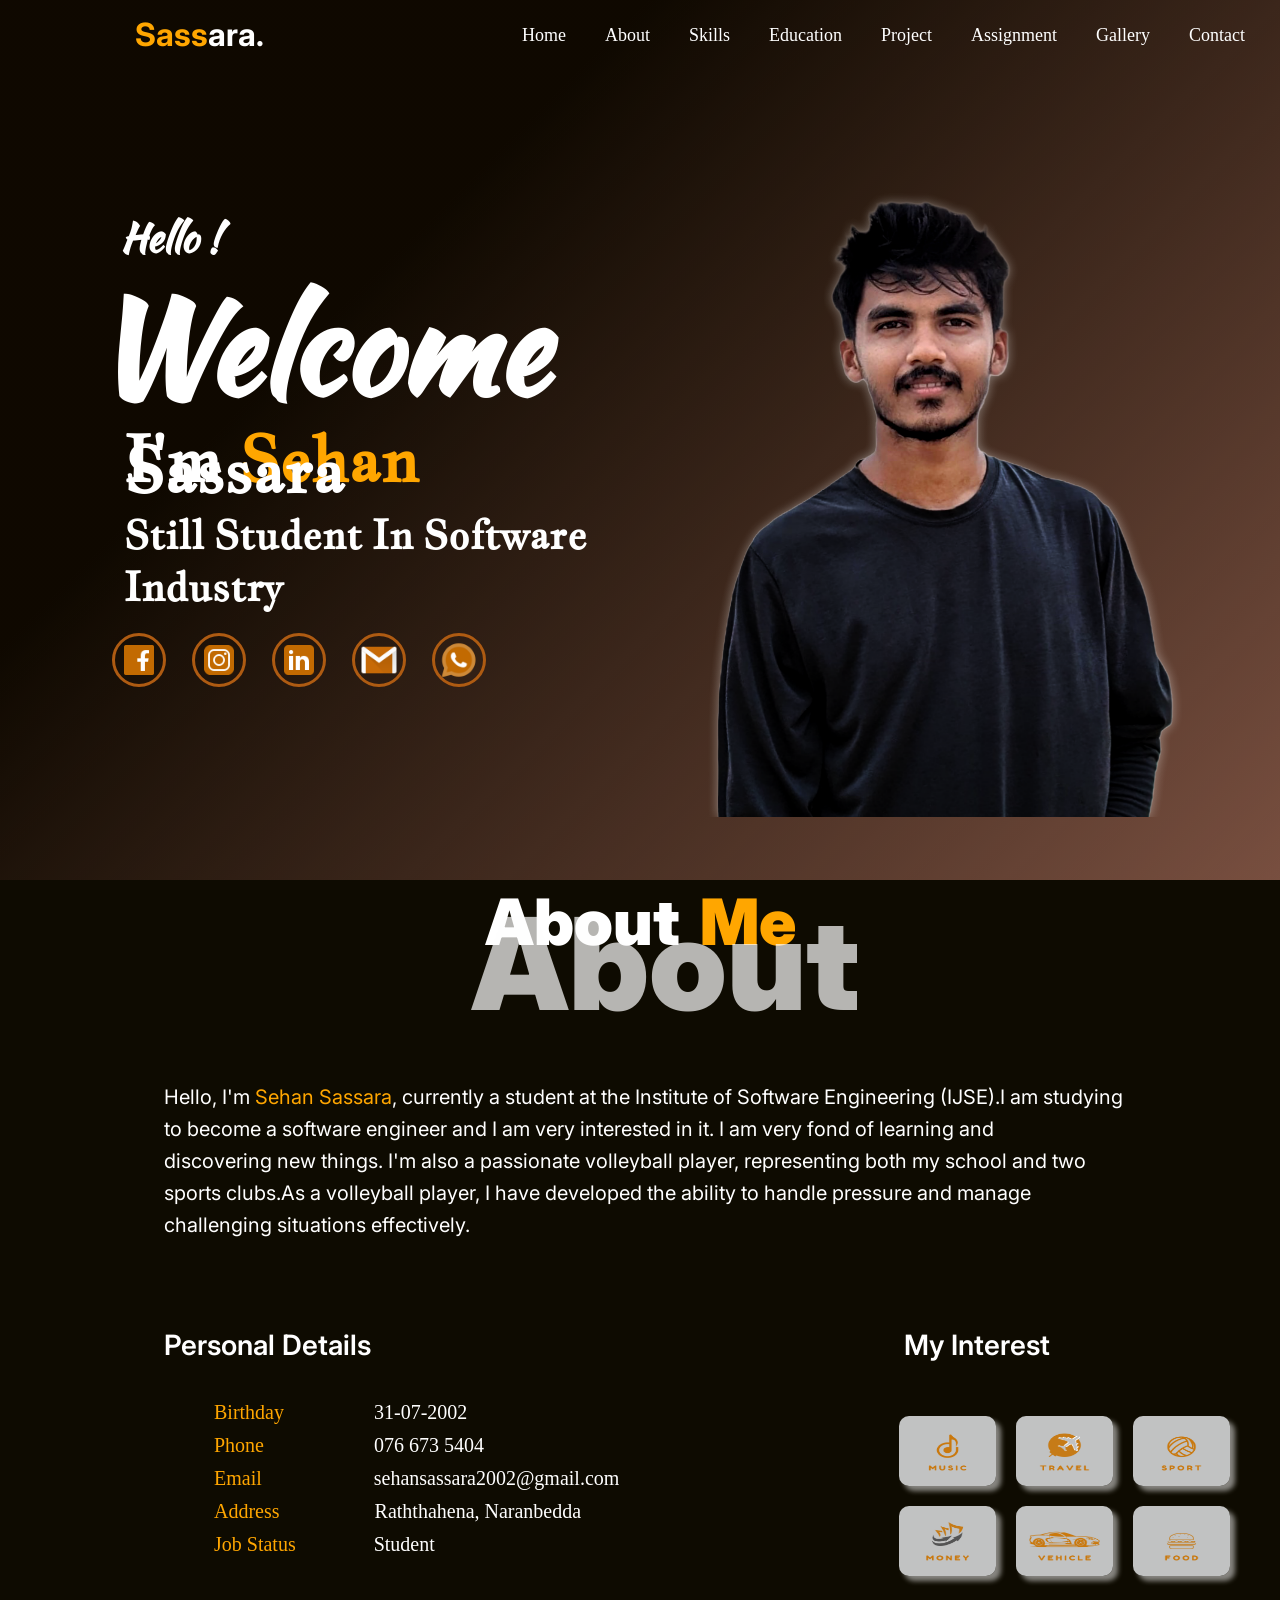
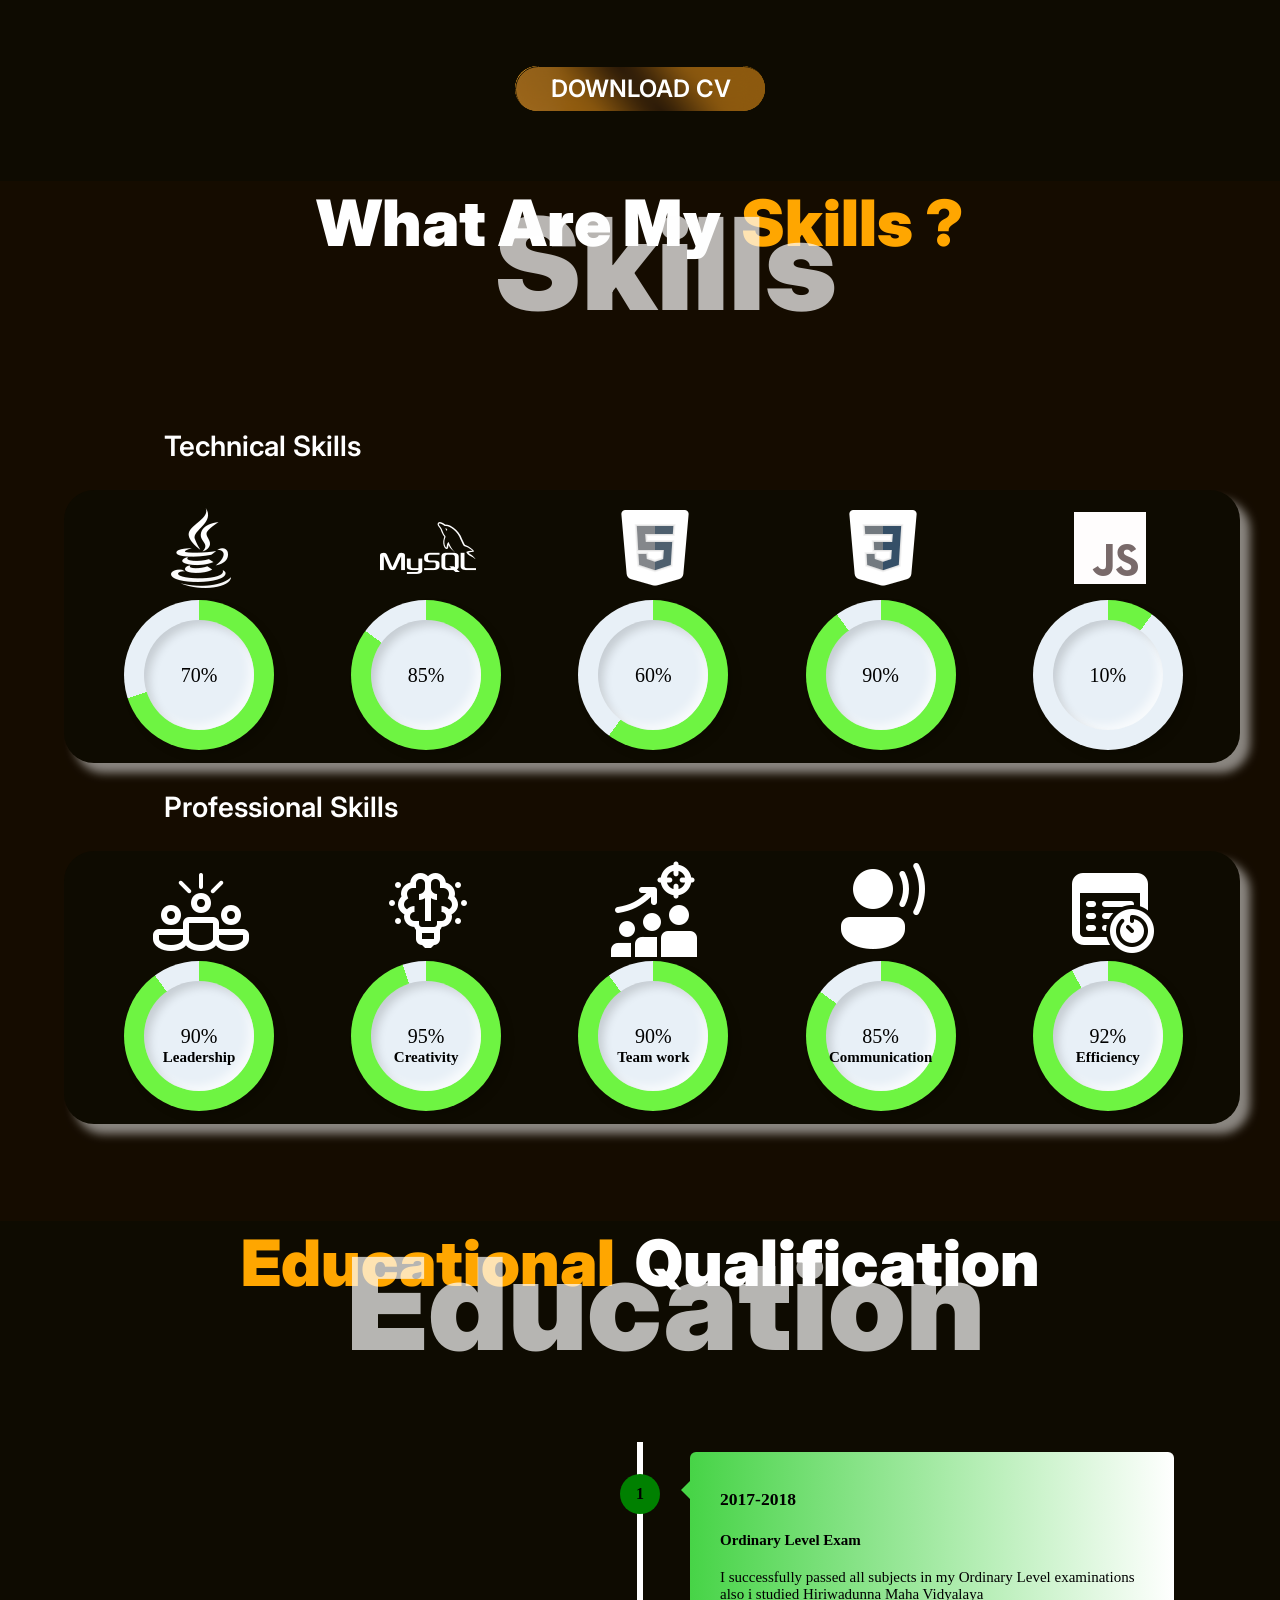
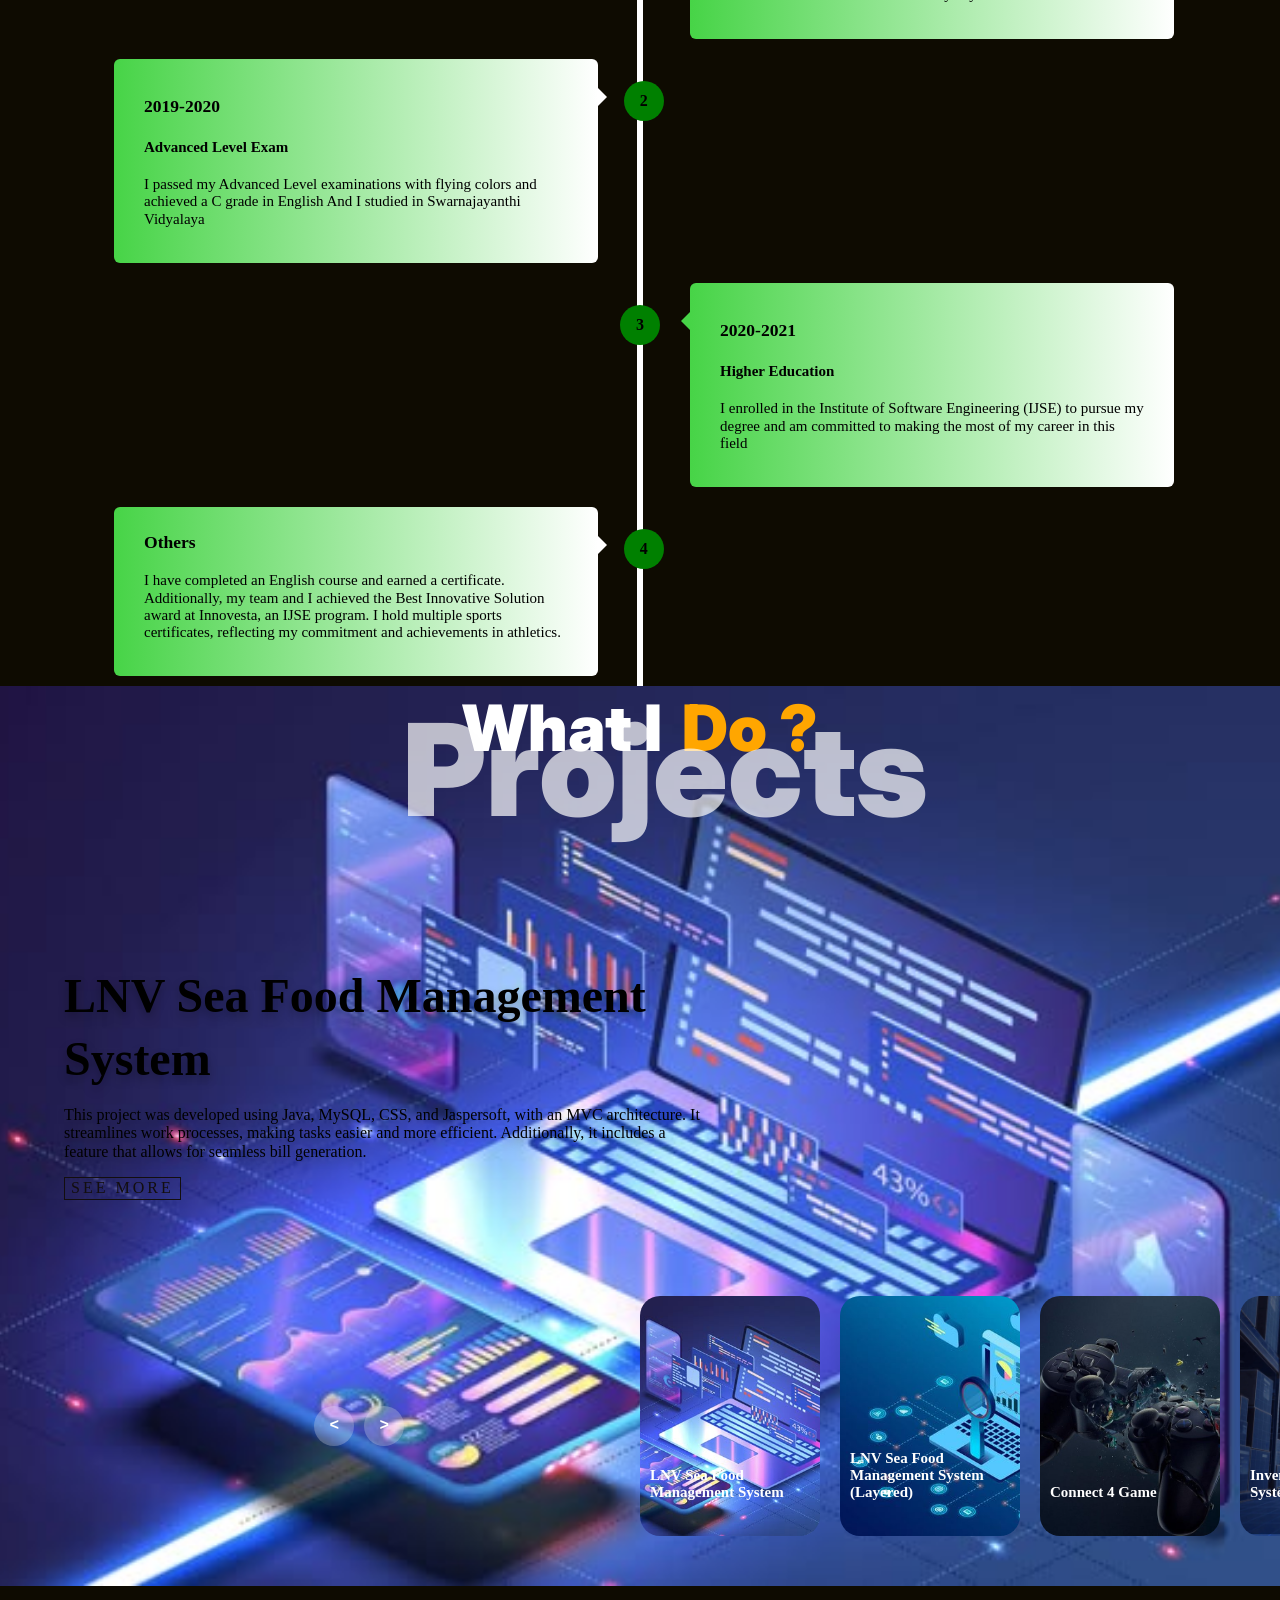
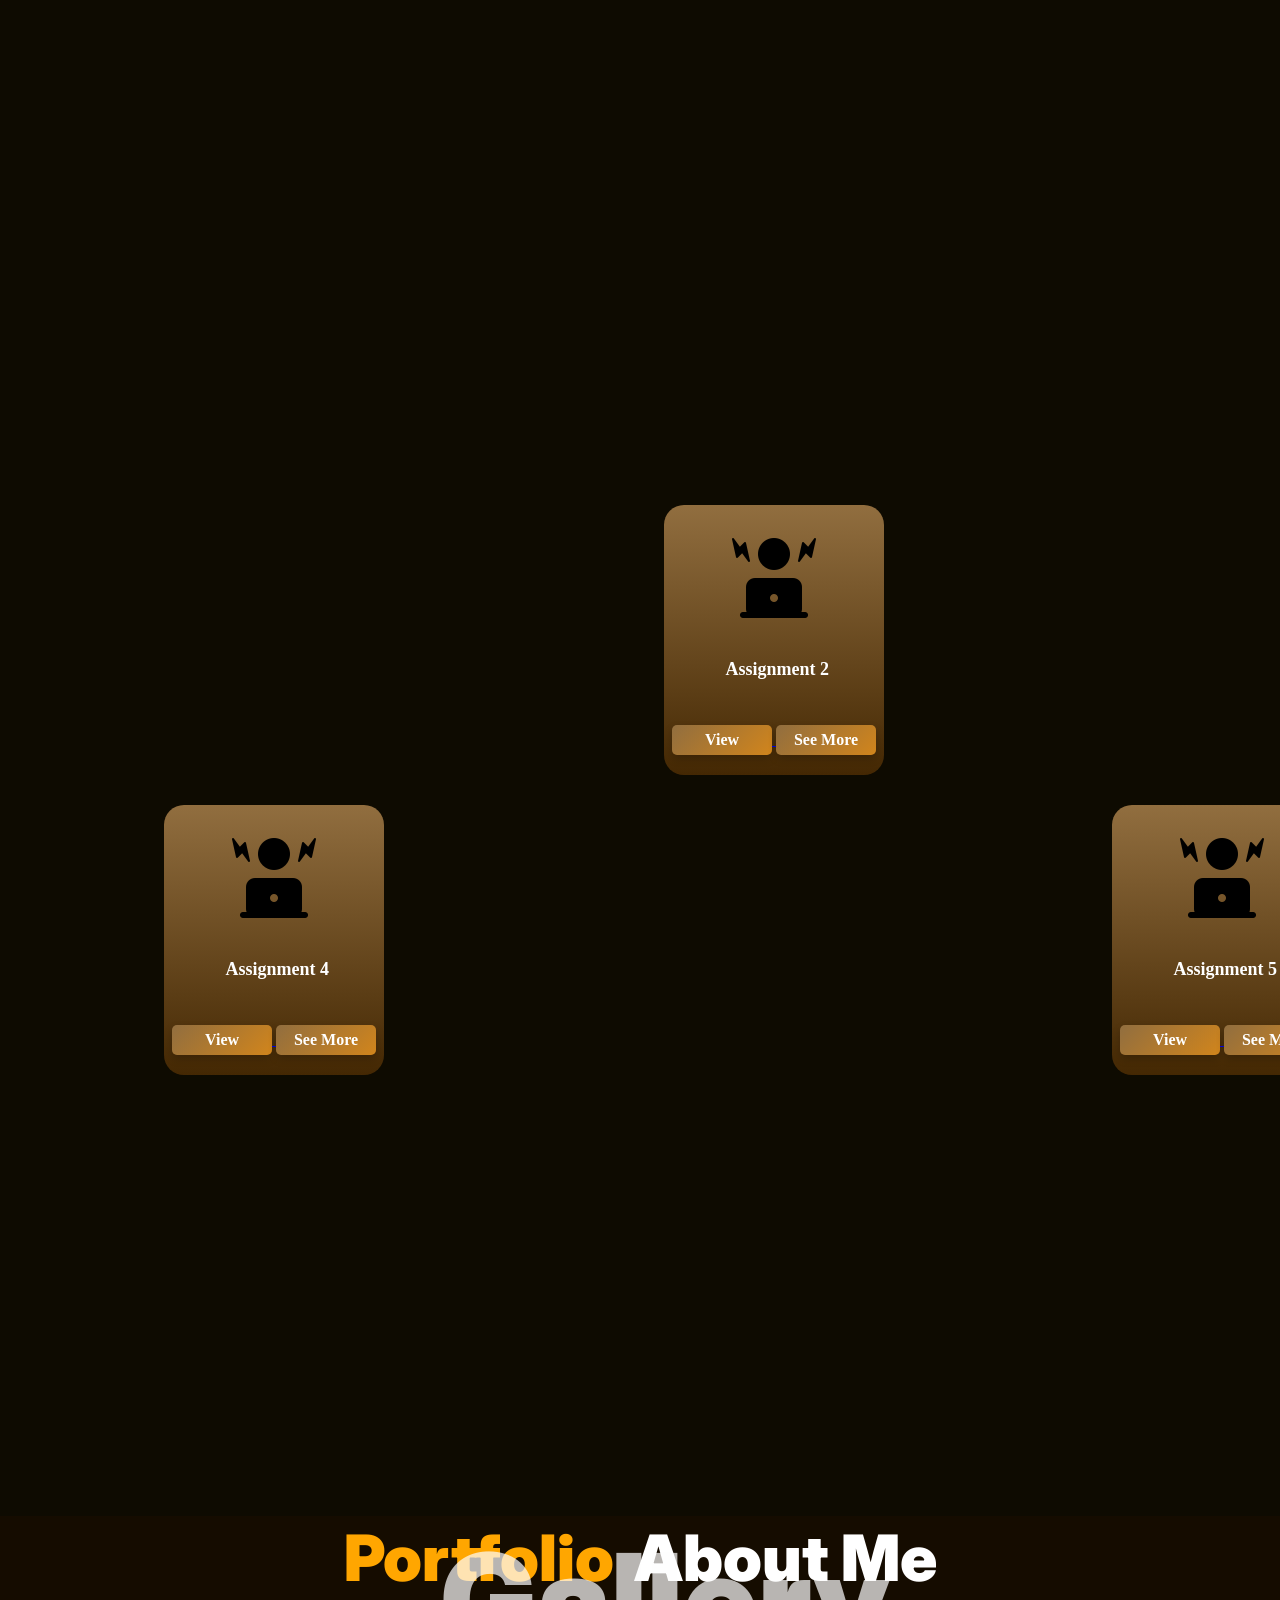
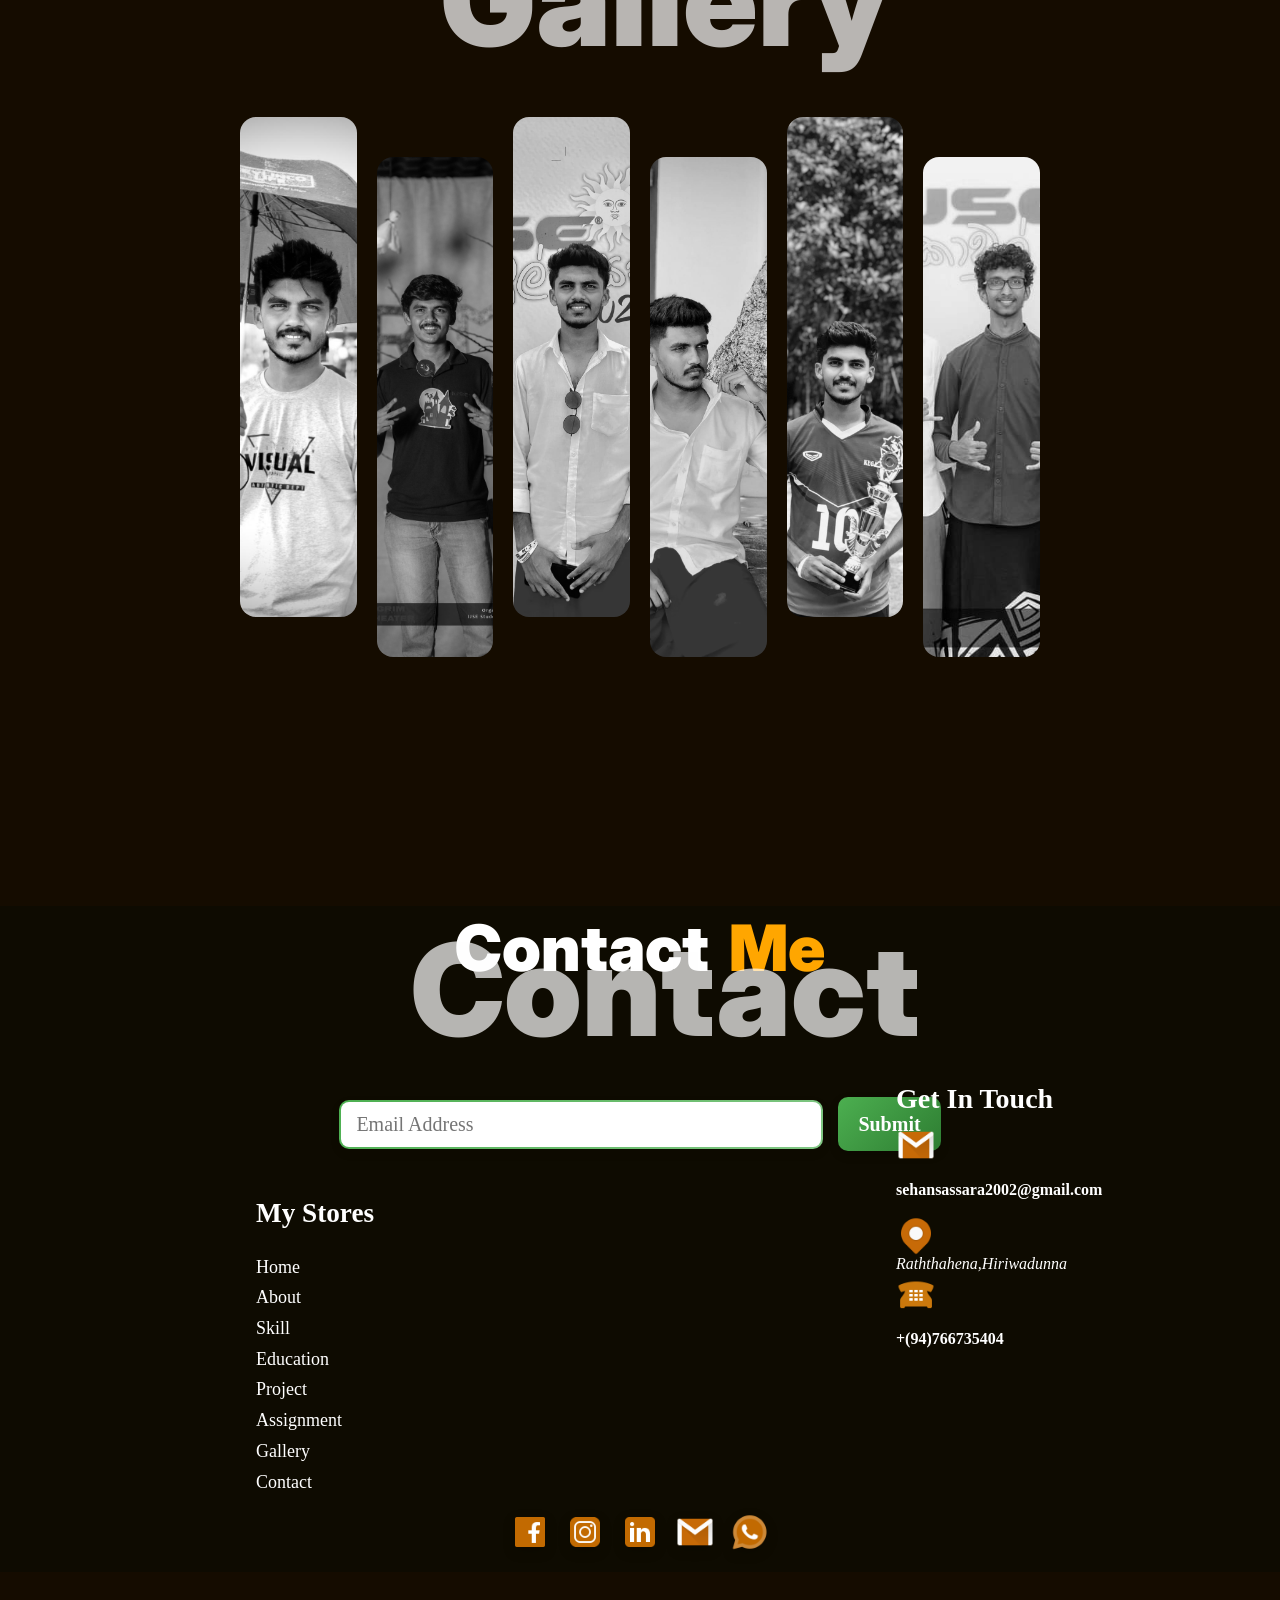
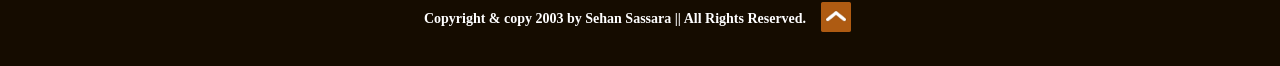
==== commit 7572782f: "update assignment section" ====
--- a/index.html
+++ b/index.html
@@ -376,7 +376,9 @@
                     <div class="content">
                         <div class="name">LNV Sea Food Management System</div>
                         <p class="des">This project was developed using Java, MySQL, CSS, and Jaspersoft, with an MVC architecture. It streamlines work processes, making tasks easier and more efficient. Additionally, it includes a feature that allows for seamless bill generation.</p>
-                        <button class="project-buttons">SEE MORE</button>
+                        <a href="https://github.com/sehansassara/finalProject" target="_blank">
+                            <button class="project-buttons">SEE MORE</button>
+                        </a>
                     </div>
                 </div>
 
@@ -386,7 +388,9 @@
                     <div class="content">
                         <div class="name">LNV Sea Food Management System(Layerd)</div>
                         <p class="des">This project is built using Java, MySQL, CSS, Jaspersoft, and other technologies. By applying a layered architecture, it ensures work processes are handled easily and efficiently. Additionally, it features seamless bill generation.</p>
-                        <button class="project-buttons">SEE MORE</button>
+                        <a href="https://github.com/sehansassara/finalProject-convert" target="_blank">
+                            <button class="project-buttons">SEE MORE</button>
+                        </a>
                     </div>
                 </div>
 
@@ -395,7 +399,9 @@
                     <div class="content">
                         <div class="name">Connect 4 Game</div>
                         <p class="des">This project is a Connect 4 game where an AI competes against the user. I developed it using basic Java fundamentals and applied OOP concepts for structured and efficient coding.</p>
-                        <button class="project-buttons">SEE MORE</button>
+                        <a href="https://github.com/sehansassara/connect-four-game-assignment" target="_blank">
+                            <button class="project-buttons">SEE MORE</button>
+                        </a>
                     </div>
                 </div>
 
@@ -404,7 +410,9 @@
                     <div class="content">
                         <div class="name">Inventory Management System</div>
                         <p class="des">This project handles inventory management, including adding, updating, and deleting stock. It was coded entirely in Java</p>
-                        <button class="project-buttons">SEE MORE</button>
+                        <a href="https://github.com/sehansassara/supermarket" target="_blank">
+                            <button class="project-buttons">SEE MORE</button>
+                        </a>
                     </div>
                 </div>
             </div>
@@ -471,10 +479,14 @@
              data-aos-duration="2000">
             <img src="assets/image/icons8-work-96.png" title="work" alt="work icon">
             <h4>Assignment 1</h4>
-            <p class="description">This is a simple description that appears on hover.</p>
+            <p class="description">This is a figma design of portfolio.</p>
             <div class="btn-as">
-                <button class="btn-view">View</button>
-                <button class="btn-view">See More</button>
+                <a href="https://www.figma.com/design/DZEIqeQLWPkYrDLcR4rwl1/portfolio?node-id=0-1&node-type=canvas&t=riUSfKyiJ3hzzJSX-0" target="_blank">
+                    <button class="btn-view">View</button>
+                </a>
+                <a href="https://docs.google.com/document/d/1lmSuoAbONRoFhr-ohttFG4ruPayalqBzlMo9dmway2c/edit?tab=t.0" target="_blank">
+                    <button class="btn-view">See More</button>
+                </a>
             </div>
 
         </div>
@@ -483,10 +495,14 @@
              data-aos-duration="2000">
             <img src="assets/image/icons8-work-96.png" title="work" alt="work icon">
             <h4>Assignment 2</h4>
-            <p class="description">This is a simple description that appears on hover.</p>
+            <p class="description">This is a html structure of portfolio.</p>
             <div class="btn-as">
-                <button class="btn-view">View</button>
-                <button class="btn-view">See More</button>
+                <a href="http://localhost:63342/done/index.html?_ijt=r64mdmkcs2g384qvnu8j1cm4in&_ij_reload=RELOAD_ON_SAVE" target="_blank">
+                    <button class="btn-view">View</button>
+                </a>
+                <a href="https://github.com/sehansassara/done" target="_blank">
+                    <button class="btn-view">See More</button>
+                </a>
             </div>
         </div>
 
@@ -494,10 +510,14 @@
              data-aos-duration="2000">
             <img src="assets/image/icons8-work-96.png" title="work" alt="work icon">
             <h4>Assignment 3</h4>
-            <p class="description">This is a simple description that appears on hover.</p>
+            <p class="description">This is a css assignment.</p>
             <div class="btn-as">
-                <button class="btn-view">View</button>
-                <button class="btn-view">See More</button>
+                <a href="https://github.com/sehansassara/Assignment-3" target="_blank">
+                    <button class="btn-view">View</button>
+                </a>
+                <a href="assignment3-cases.html" target="_blank">
+                    <button class="btn-view">See More</button>
+                </a>
             </div>
         </div>
 
@@ -505,9 +525,11 @@
              data-aos-duration="2000">
             <img src="assets/image/icons8-work-96.png" title="work" alt="work icon">
             <h4>Assignment 4</h4>
-            <p class="description">This is a simple description that appears on hover.</p>
+            <p class="description">This is a animation and transition assignment.</p>
             <div class="btn-as">
-                <button class="btn-view">View</button>
+                <a href="https://github.com/sehansassara/Assignment-3" target="_blank">
+                    <button class="btn-view">View</button>
+                </a>
                 <a href="assignment4-cases.html" target="_blank">
                     <button class="btn-view">See More</button>
                 </a>
@@ -520,8 +542,12 @@
             <h4>Assignment 5</h4>
             <p class="description">This is a simple description that appears on hover.</p>
             <div class="btn-as">
-                <button class="btn-view">View</button>
-                <button class="btn-view">See More</button>
+                <a href="http://localhost:63342/Assignment-6/home.html?_ijt=i3ia2qpgu2d2mjjtbjnvqtmmfe&_ij_reload=RELOAD_ON_SAVE" target="_blank">
+                    <button class="btn-view">View</button>
+                </a>
+                <a href="https://github.com/sehansassara/Assignment-6" target="_blank">
+                    <button class="btn-view">See More</button>
+                </a>
             </div>
         </div>
     </section>
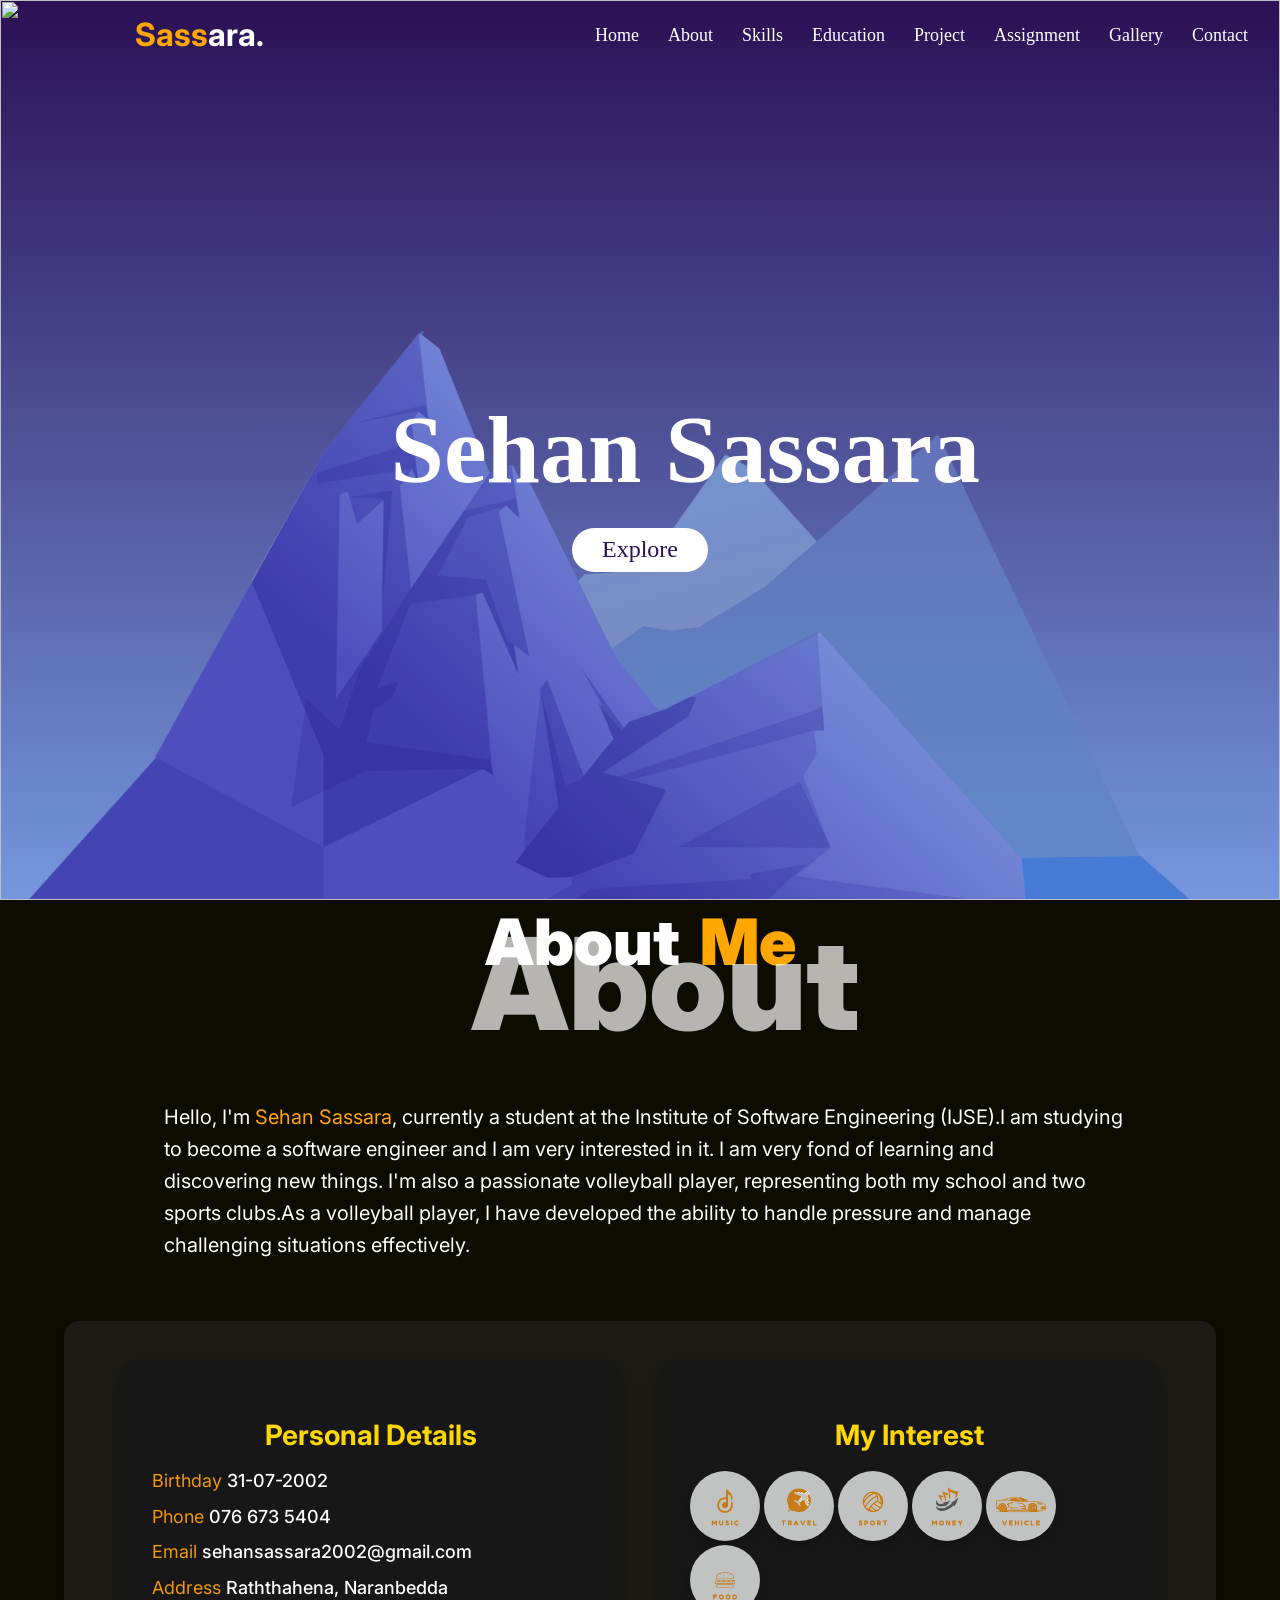
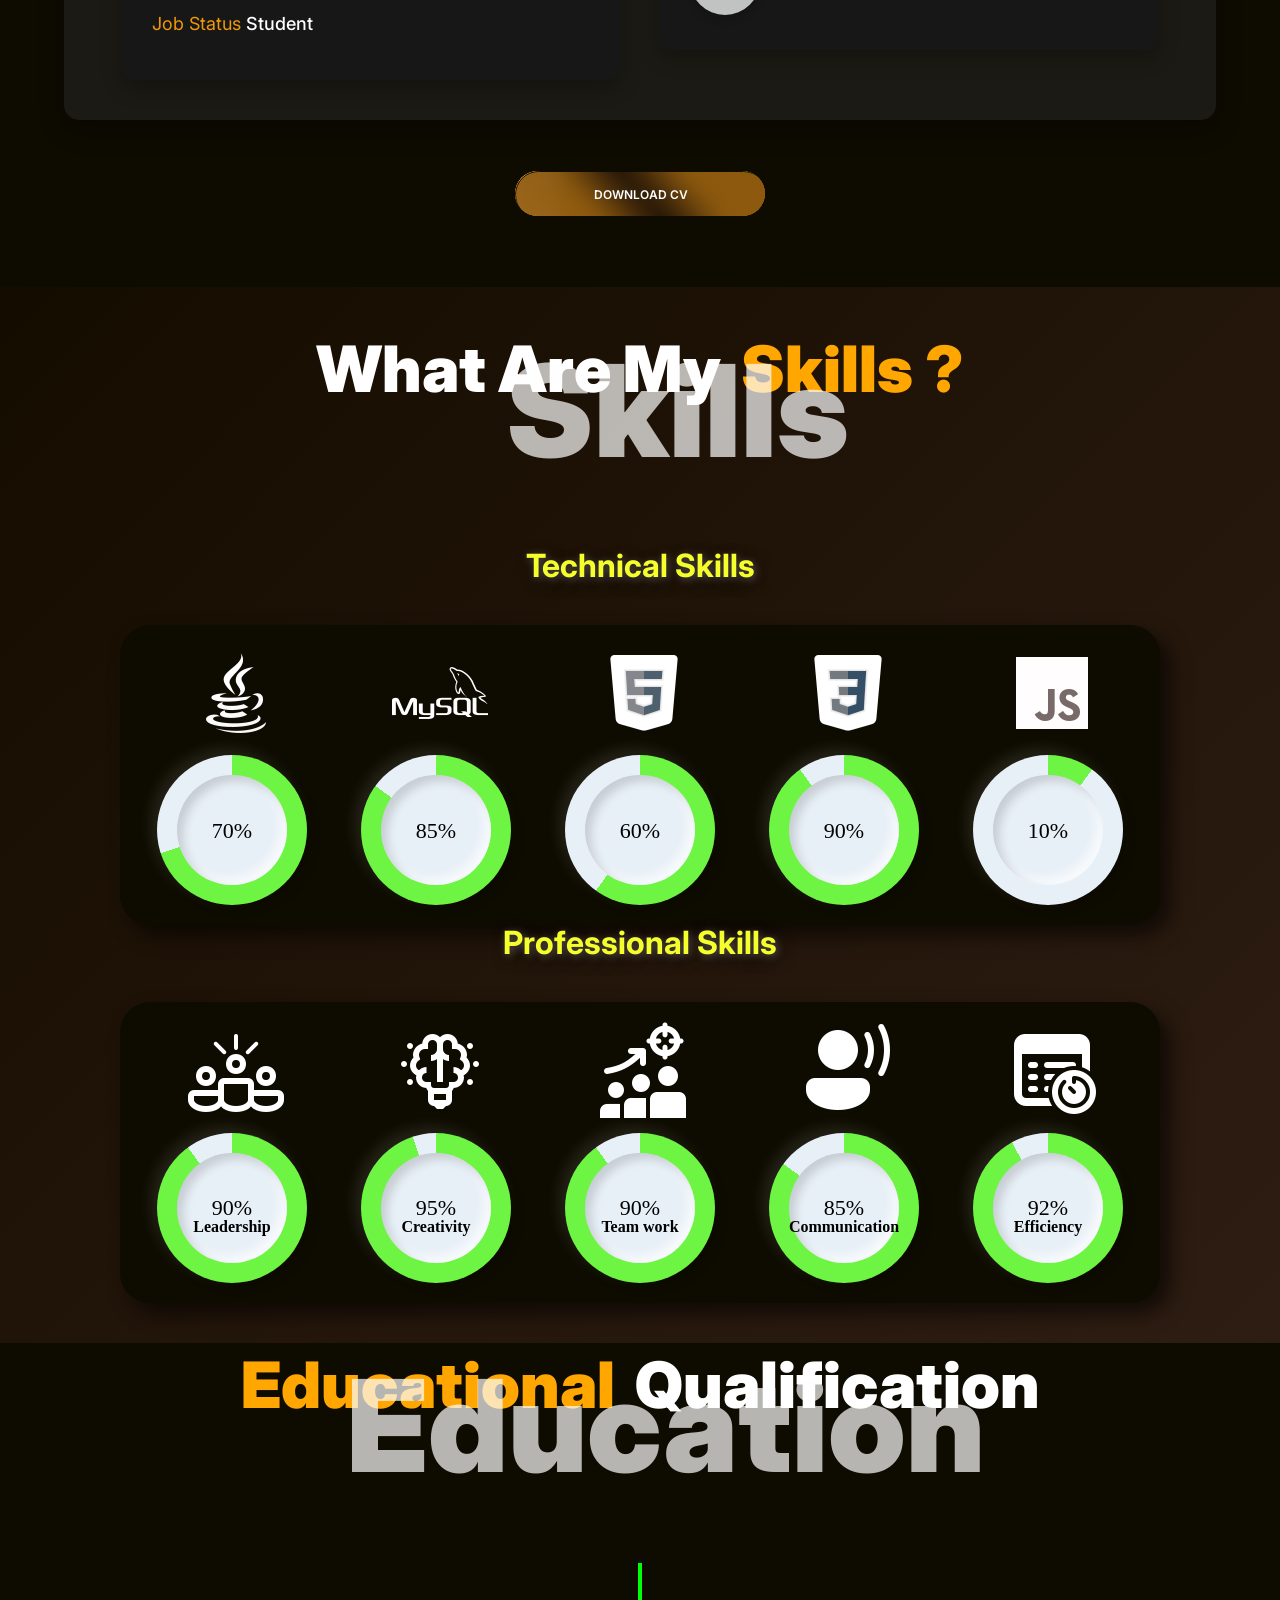
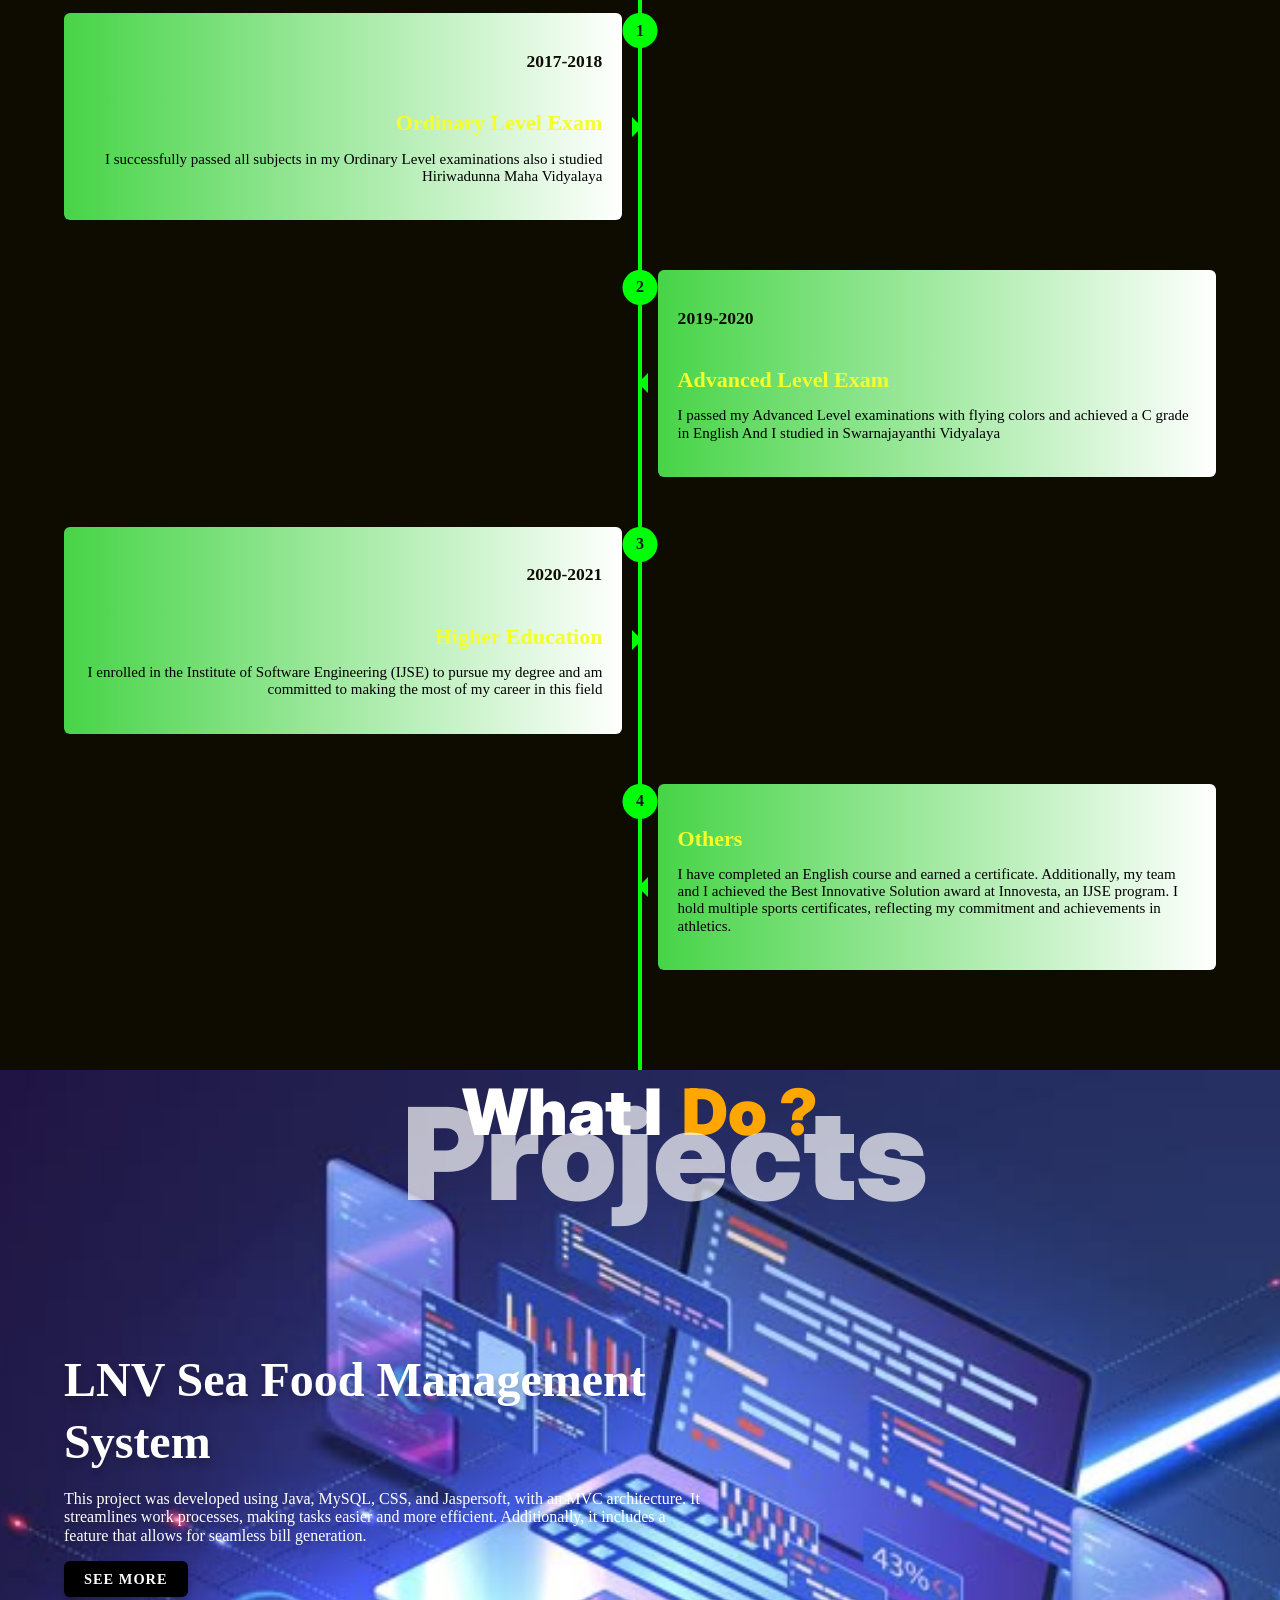
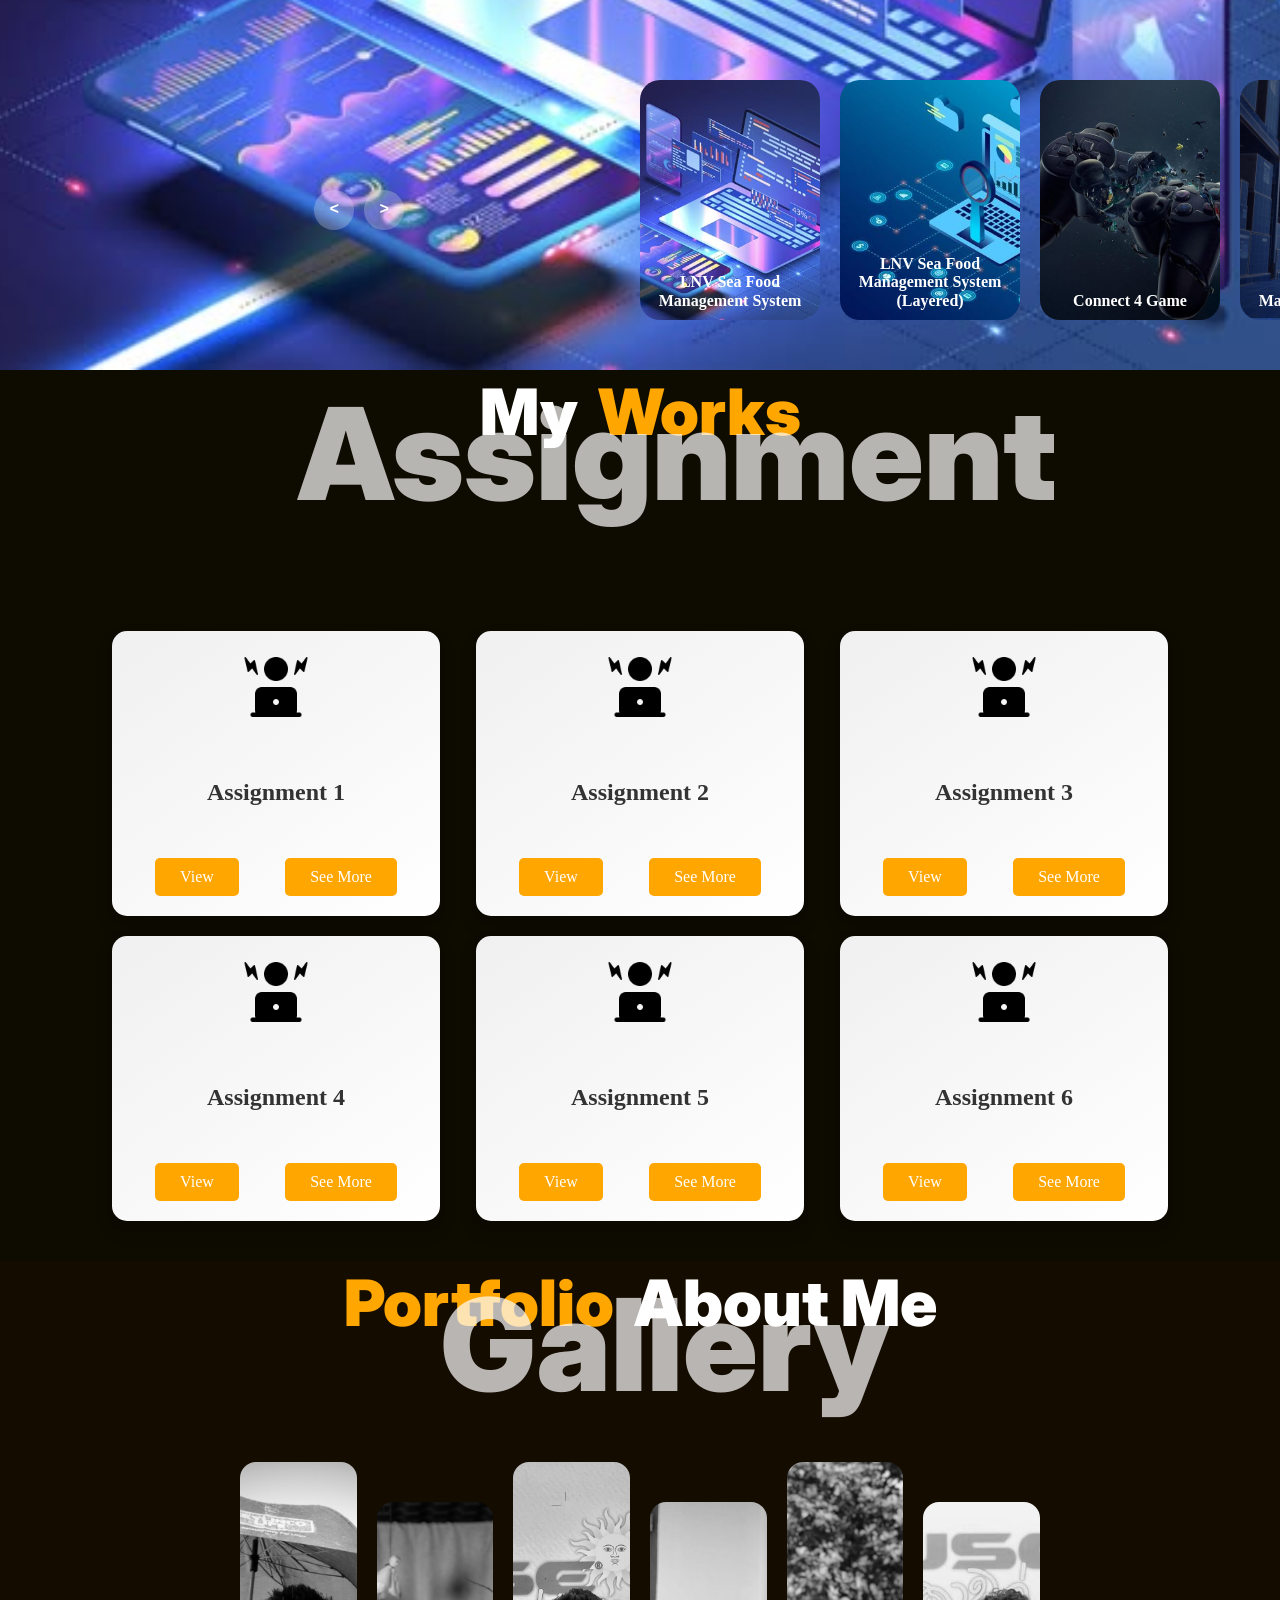
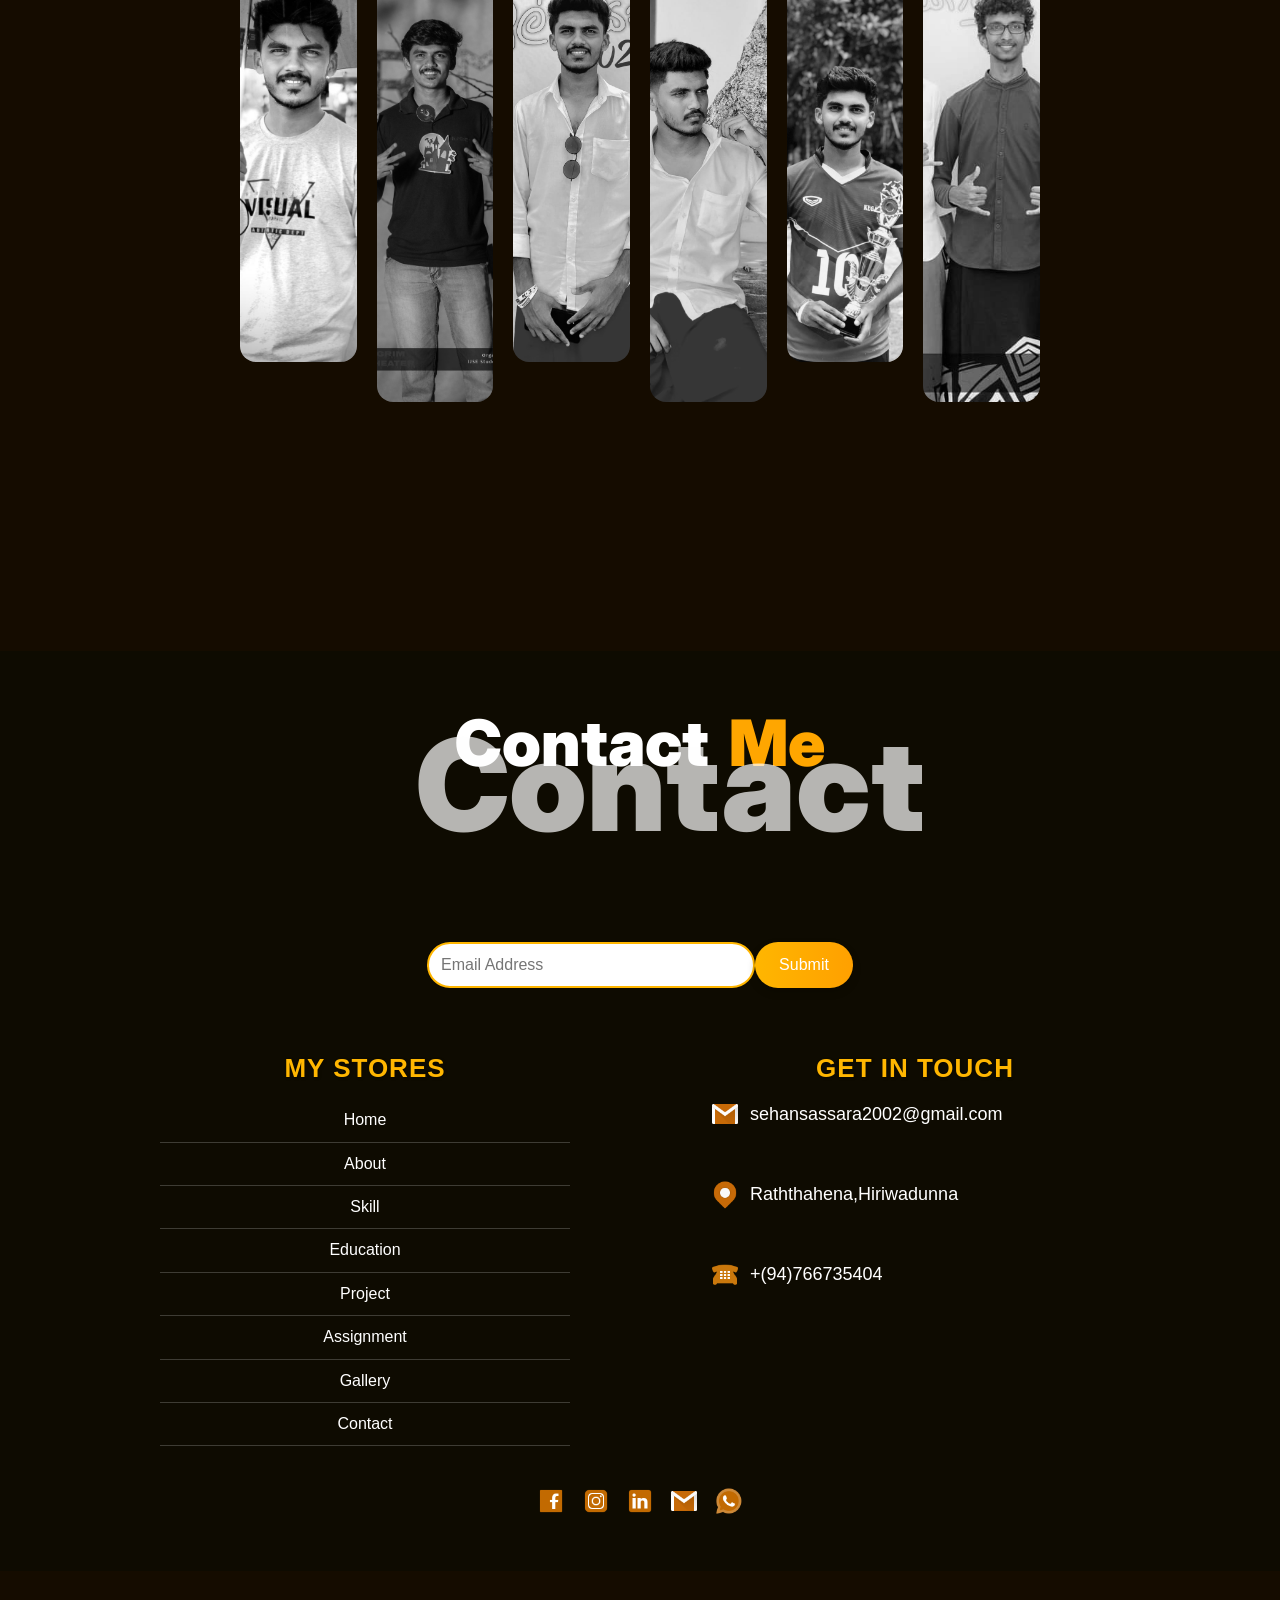
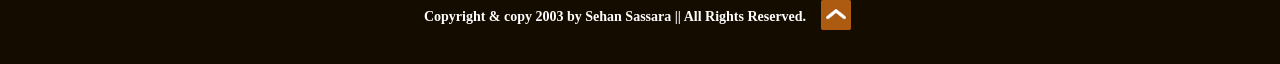
==== commit 102a4b1c: "update project with responsive" ====
--- a/index.html
+++ b/index.html
@@ -32,71 +32,61 @@
     <link rel="preconnect" href="https://fonts.googleapis.com">
     <link rel="preconnect" href="https://fonts.gstatic.com" crossorigin>
     <link href="https://fonts.googleapis.com/css2?family=Dancing+Script:wght@400..700&family=Inter:ital,opsz,wght@0,14..32,100..900;1,14..32,100..900&family=Jacques+Francois&family=Kaushan+Script&display=swap" rel="stylesheet">
+
+
+    <script type="text/javascript" src="https://cdn.jsdelivr.net/npm/@emailjs/browser@4/dist/email.min.js"></script>
+    <script type="text/javascript" src="assets/js/snd.js" defer></script>
 </head>
 <body>
 <header>
-    <div>
-        <h3 id="Name"><span class="color">Sass</span>ara.</h3>
-    </div>
-
-    <div class="menu-icon" id="menu-icon">
-        <img src="assets/image/icons8-menu2-96.png">
-    </div>
-
-    <!--navigation-->
-    <nav id="nav">
-        <a href="#welcomeSec">Home<span></span></a>
-        <a href="#About">About<span></span></a>
-        <a href="#Skills">Skills<span></span></a>
-        <a href="#Education">Education<span></span></a>
-        <a href="#Projects">Project<span></span></a>
-        <a href="#Assignment">Assignment<span></span></a>
-        <a href="#Gallery">Gallery<span></span></a>
-        <a href="#Contact">Contact<span></span></a>
-    </nav>
+        <div>
+            <h3 id="Name"><span class="color">Sass</span>ara.</h3>
+        </div>
+
+
+
+        <!--navigation-->
+        <nav id="nav">
+            <a href="#welcome-sec">Home<span></span></a>
+            <a href="#About">About<span></span></a>
+            <a href="#Skills">Skills<span></span></a>
+            <a href="#Education">Education<span></span></a>
+            <a href="#proSec">Project<span></span></a>
+            <a href="#Assignment">Assignment<span></span></a>
+            <a href="#Gallery">Gallery<span></span></a>
+            <a href="#Contact">Contact<span></span></a>
+
+            <div class="menu-icon" id="menu-icon">
+                <img src="assets/image/icons8-menu2-96.png">
+            </div>
+        </nav>
+
+        <div class="dropdown_menu">
+            <ul>
+                <li><a href="#welcomeSec">Home<span></span></a></li>
+                <li><a href="#About">About<span></span></a></li>
+                <li><a href="#Skills">Skills<span></span></a></li>
+                <li><a href="#Education">Education<span></span></a></li>
+                <li><a href="#Projects">Project<span></span></a></li>
+                <li><a href="#Assignment">Assignment<span></span></a></li>
+                <li><a href="#Gallery">Gallery<span></span></a></li>
+                <li><a href="#Contact">Contact<span></span></a></li>
+            </ul>
+        </div>
 </header>
 
 <!--hero section-->
 <main>
-    <section id="welcomeSec">
-        <div id="content">
-            <!--welcome section-->
-            <div class="animate__animated animate__bounceInDown">
-                <h3 id="hello">Hello !</h3>
-                <h1 id="welcome">Welcome</h1>
-                <h2 id="iam">I'm <span class="color">Sehan</span> Sassara</h2>
-                <h3 id="still">Still Student In Software</h3>
-                <h3 id="industry">Industry</h3>
-            </div>
-
-            <!--contact section-->
-            <div class="animate__animated animate__bounceInDown" data-aos="fade-right">
-                <a href="https://www.facebook.com" title="facebook" target="_blank">
-                    <img src="assets/image/icons8-facebook-96%20(3).png" alt="facebook">
-                </a>
-                <a href="https://www.instagram.com" title="instagram" target="_blank">
-                    <img src="assets/image/icons8-instagram-96%20(1).png" alt="instagram">
-                </a>
-                <a href="https://www.linkedin.com" title="linkedin" target="_blank">
-                    <img src="assets/image/icons8-linkedin-96%20(1).png" alt="linkedin">
-                </a>
-                <a href="mailto:example@gmail.com" title="gmail" target="_blank">
-                    <img src="assets/image/icons8-gmailss-96%20(5).png" alt="gmail">
-                </a>
-                <a href="https://web.whatsapp.com" title="whatsapp" target="_blank">
-                    <img src="assets/image/icons8-whatsapp-96%20(1).png" alt="whatsapp">
-                </a>
-            </div>
-        </div>
-
-
-        <div id="imgCo">
-            <img id="img" src="assets/image/my%20pic.png" title="myPic" alt="myPic">
-        </div>
-
+    <section id="welcome-sec">
+        <img src="assets/image/stars.png" id="stars">
+        <img src="assets/image/moon.png" id="moon">
+        <img src="assets/image/mountains_behind.png" id="mountains_behind">
+        <!--<img id="my-pic" src="assets/image/my%20pic.png">-->
+        <h2 id="text"> Sehan Sassara</h2>
+        <a href="#" id="btnexplore">Explore</a>
+        <img src="assets/image/mountains_front.png" id="mountains_front">
     </section>
 </main>
-
 <!--about section-->
 <main>
     <section id="aboutSec">
@@ -112,40 +102,44 @@
                 I have developed the ability to handle pressure and manage challenging situations effectively.</p>
         </div>
 
-        <section>
-            <div class="hhhh">
-                <h3 id="perDetails">Personal Details</h3>
-                <h3 id="myInter">My Interest</h3>
-            </div>
-
-            <div>
-                <ul id="ul1" data-aos="zoom-in">
-                    <li>Birthday <span class="color2">31-07-2002</span></li>
-                    <li>Phone <span class="color2">076 673 5404</span></li>
-                    <li>Email <span class="color2">sehansassara2002@gmail.com</span></li>
-                    <li>Address <span class="color2">Raththahena, Naranbedda</span></li>
-                    <li>Job Status <span class="color2">Student</span></li>
-                </ul>
-            </div>
+
+        <section id="about-grid">
+            <section>
+                <div class="hhhh">
+                    <h3 id="perDetails">Personal Details</h3>
+
+                </div>
+
+                <div>
+                    <ul id="ul1" data-aos="zoom-in">
+                        <li>Birthday <span class="color2">31-07-2002</span></li>
+                        <li>Phone <span class="color2">076 673 5404</span></li>
+                        <li>Email <span class="color2">sehansassara2002@gmail.com</span></li>
+                        <li>Address <span class="color2">Raththahena, Naranbedda</span></li>
+                        <li>Job Status <span class="color2">Student</span></li>
+                    </ul>
+                </div>
+            </section>
+
+            <section>
+                <div class="hhhh">
+                    <h3 id="myInter">My Interest</h3>
+                </div>
+
+                <div class="flex-pic">
+                    <div id="imgInter" data-aos="zoom-in">
+                        <img src="assets/image/mu.png" title="music" alt="music">
+                        <img src="assets/image/tttrrrrrr.png" title="travel" alt="travel">
+                        <img src="assets/image/sportssss.png" title="sport" alt="sport">
+                        <img src="assets/image/Moneyyy.png" title="money" alt="money">
+                        <img src="assets/image/car.png" title="car" alt="car">
+                        <img src="assets/image/ffffooooddd.png" title="food" alt="food">
+                    </div>
+                </div>
+
+            </section>
         </section>
 
-        <section>
-            <div>
-
-            </div>
-
-            <div class="flex-pic">
-                <div id="imgInter" data-aos="zoom-in">
-                    <img src="assets/image/mu.png" title="music" alt="music">
-                    <img src="assets/image/tttrrrrrr.png" title="travel" alt="travel">
-                    <img src="assets/image/sportssss.png" title="sport" alt="sport">
-                    <img src="assets/image/Moneyyy.png" title="money" alt="money">
-                    <img src="assets/image/car.png" title="car" alt="car">
-                    <img src="assets/image/ffffooooddd.png" title="food" alt="food">
-                </div>
-            </div>
-
-        </section>
 
         <div class="button">
             <a id="download" href="">
@@ -158,143 +152,146 @@
 </main>
 
 
-<!--Skill section-->
+
+<!--skill sec-->
 <main>
     <section id="skillSec">
         <div>
-            <h3 class="mainH" id="Skills" data-aos="fade-right">What Are My <span class="color">Skills ?</span></h3>
-            <h2 class="subH" data-aos="fade-left">Skills</h2>
-        </div>
-
-        <section>
-            <div data-aos="fade-down-right">
-                <h3 class="techSkill">Technical Skills</h3>
-            </div>
-
-            <div class="techSkillBar" data-aos="zoom-in-left">
-                <div class="wrapper">
-                    <div class="img">
-                        <img src="assets/image/icons8-java-96%20(1).png" title="Java" alt="Java">
-                    </div>
-                    <div class="circular-bar">
-                        <div class="percent">0%</div>
-                    </div>
-                </div>
-
-                <div class="wrapper">
-                    <div class="img">
-                        <img src="assets/image/icons8-mysql-96.png" title="mysql" alt="mysql">
-                    </div>
-                    <div class="circular-bar">
-                        <div class="percent">0%</div>
-                    </div>
-                </div>
-
-                <div class="wrapper">
-                    <div class="img">
-                        <img src="assets/image/icons8-html-96%20(2).png" title="html" alt="html">
-                    </div>
-                    <div class="circular-bar">
-                        <div class="percent">0%</div>
-                    </div>
-                </div>
-
-                <div class="wrapper">
-                    <div class="img">
-                        <img src="assets/image/icons8-css-96%20(1).png" title="css" alt="css">
-                    </div>
-                    <div class="circular-bar">
-                        <div class="percent">0%</div>
-                    </div>
-                </div>
-
-                <div class="wrapper">
-                    <div class="img">
-                        <img src="assets/image/icons8-javascript-96%20(2).png" title="JS" alt="JS">
-                    </div>
-                    <div class="circular-bar">
-                        <div class="percent">0%</div>
-                    </div>
-                </div>
-            </div>
-        </section>
-
-
-        <section>
-            <div data-aos="fade-down-right">
-                <h3 class="techSkill" id="proSkill">Professional Skills</h3>
-            </div>
-
-            <!--<div>
+            <h3 class="mainH" id="Skills">What Are My <span class="color">Skills ?</span></h3>
+            <h2 class="subH">Skills</h2>
+        </div>
+
+        <section id="skill-grid">
+            <section class="skillBar">
+                <div data-aos="fade-down-right">
+                    <h3 class="techSkill">Technical Skills</h3>
+                </div>
+
+                <div class="techSkillBar" data-aos="zoom-in-left">
+                    <div class="wrapper">
+                        <div class="img">
+                            <img src="assets/image/icons8-java-96%20(1).png" title="Java" alt="Java">
+                        </div>
+                        <div class="circular-bar">
+                            <div class="percent">0%</div>
+                        </div>
+                    </div>
+
+                    <div class="wrapper">
+                        <div class="img">
+                            <img src="assets/image/icons8-mysql-96.png" title="mysql" alt="mysql">
+                        </div>
+                        <div class="circular-bar">
+                            <div class="percent">0%</div>
+                        </div>
+                    </div>
+
+                    <div class="wrapper">
+                        <div class="img">
+                            <img src="assets/image/icons8-html-96%20(2).png" title="html" alt="html">
+                        </div>
+                        <div class="circular-bar">
+                            <div class="percent">0%</div>
+                        </div>
+                    </div>
+
+                    <div class="wrapper">
+                        <div class="img">
+                            <img src="assets/image/icons8-css-96%20(1).png" title="css" alt="css">
+                        </div>
+                        <div class="circular-bar">
+                            <div class="percent">0%</div>
+                        </div>
+                    </div>
+
+                    <div class="wrapper">
+                        <div class="img">
+                            <img src="assets/image/icons8-javascript-96%20(2).png" title="JS" alt="JS">
+                        </div>
+                        <div class="circular-bar">
+                            <div class="percent">0%</div>
+                        </div>
+                    </div>
+                </div>
+            </section>
+
+
+            <section  class="skillBar">
+                <div data-aos="fade-down-right">
+                    <h3 class="techSkill" id="proSkill">Professional Skills</h3>
+                </div>
+
+                <!--<div>
                 <h4>Leadership</h4>
                 <h4>Creativity</h4>
                 <h4>Team work</h4>
                 <h4>Communication</h4>
                 <h4>Efficiency</h4>
             </div>
--->
-            <div class="techSkillBar" id="proSkillBar" data-aos="zoom-in-right">
-                <div class="wrapper">
-                    <div class="img">
-                        <img src="assets/image/icons8-leadership-96.png" title="leadership" alt="leadership">
-                    </div>
-
-                    <div class="circular-bar">
-                        <div class="percent">0%</div>
-                        <h4 class="title">Leadership</h4>
-                    </div>
-                </div>
-
-                <div class="wrapper">
-                    <div class="img">
-                        <img src="assets/image/icons8-creativity-96.png" title="creativity" alt="creativity">
-                    </div>
-
-                    <div class="circular-bar">
-                        <div class="percent">0%</div>
-                        <h4 class="title">Creativity</h4>
-                    </div>
-                </div>
-
-                <div class="wrapper">
-                    <div class="img">
-                        <img src="assets/image/icons8-team-goal-96.png" title="team-work" alt="team-work">
-                    </div>
-
-                    <div class="circular-bar">
-                        <div class="percent">0%</div>
-                        <h4 class="title">Team work</h4>
-                    </div>
-                </div>
-
-                <div class="wrapper">
-                    <div class="img">
-                        <img src="assets/image/icons8-voice-recognition-96.png" title="communication" alt="communication">
-                    </div>
-
-                    <div class="circular-bar">
-                        <div class="percent">0%</div>
-                        <h4 class="title">Communication</h4>
-                    </div>
-                </div>
-
-                <div class="wrapper">
-                    <div class="img">
-                        <img src="assets/image/icons8-time-limit-96.png" title="efficiency" alt="efficiency">
-                    </div>
-
-                    <div class="circular-bar">
-                        <div class="percent">0%</div>
-                        <h4 class="title">Efficiency</h4>
-                    </div>
-                </div>
-
-            </div>
-
+                -->
+                <div class="techSkillBar" id="proSkillBar" data-aos="zoom-in-right">
+                    <div class="wrapper">
+                        <div class="img">
+                            <img src="assets/image/icons8-leadership-96.png" title="leadership" alt="leadership">
+                        </div>
+
+                        <div class="circular-bar">
+                            <div class="percent">0%</div>
+                            <h4 class="title">Leadership</h4>
+                        </div>
+                    </div>
+
+                    <div class="wrapper">
+                        <div class="img">
+                            <img src="assets/image/icons8-creativity-96.png" title="creativity" alt="creativity">
+                        </div>
+
+                        <div class="circular-bar">
+                            <div class="percent">0%</div>
+                            <h4 class="title">Creativity</h4>
+                        </div>
+                    </div>
+
+                    <div class="wrapper">
+                        <div class="img">
+                            <img src="assets/image/icons8-team-goal-96.png" title="team-work" alt="team-work">
+                        </div>
+
+                        <div class="circular-bar">
+                            <div class="percent">0%</div>
+                            <h4 class="title">Team work</h4>
+                        </div>
+                    </div>
+
+                    <div class="wrapper">
+                        <div class="img">
+                            <img src="assets/image/icons8-voice-recognition-96.png" title="communication" alt="communication">
+                        </div>
+
+                        <div class="circular-bar">
+                            <div class="percent">0%</div>
+                            <h4 class="title">Communication</h4>
+                        </div>
+                    </div>
+
+                    <div class="wrapper">
+                        <div class="img">
+                            <img src="assets/image/icons8-time-limit-96.png" title="efficiency" alt="efficiency">
+                        </div>
+
+                        <div class="circular-bar">
+                            <div class="percent">0%</div>
+                            <h4 class="title">Efficiency</h4>
+                        </div>
+                    </div>
+
+                </div>
+
+            </section>
         </section>
+
     </section>
 </main>
-
 
 
 <!--Education-->
@@ -467,7 +464,7 @@
 
 
 <!--Assignment section-->
-<main>
+<!--<main>
     <section class="assignment-sec">
         <div>
             <h3 id="Assignment" class="mainH" data-aos="fade-right">My <span class="color">Works</span></h3>
@@ -551,6 +548,111 @@
             </div>
         </div>
     </section>
+</main>-->
+<main>
+    <section class="assignment-sec">
+        <div>
+            <h3 id="Assignment" class="mainH">My <span class="color">Works</span></h3>
+            <h2 class="subH">Assignment</h2>
+        </div>
+
+        <div id="ass-card">
+            <div class="card" id="card1">
+                <div class="card-content">
+                <img src="assets/image/icons8-work-96.png" title="work" alt="work icon">
+                <h4>Assignment 1</h4>
+                <p class="description">This is a simple description that appears on hover.</p>
+                <div class="btn-as">
+                    <a href="https://www.figma.com/design/DZEIqeQLWPkYrDLcR4rwl1/portfolio?node-id=0-1&node-type=canvas&t=riUSfKyiJ3hzzJSX-0" target="_blank">
+                        <button class="btn-view">View</button>
+                    </a>
+                    <a href="https://docs.google.com/document/d/1lmSuoAbONRoFhr-ohttFG4ruPayalqBzlMo9dmway2c/edit?tab=t.0" target="_blank">
+                        <button class="btn-view">See More</button>
+                    </a>  </div>
+                </div>
+            </div>
+
+            <div class="card" id="card2">
+                <div class="card-content">
+                <img src="assets/image/icons8-work-96.png" title="work" alt="work icon">
+                <h4>Assignment 2</h4>
+                <p class="description">This is a simple description that appears on hover.</p>
+                <div class="btn-as">
+                    <a href="http://localhost:63342/done/index.html?_ijt=r64mdmkcs2g384qvnu8j1cm4in&_ij_reload=RELOAD_ON_SAVE" target="_blank">
+                        <button class="btn-view">View</button>
+                    </a>
+                    <a href="https://github.com/sehansassara/done" target="_blank">
+                        <button class="btn-view">See More</button>
+                    </a>  </div>
+                </div>
+            </div>
+
+            <div class="card" id="card3">
+                <div class="card-content">
+                <img src="assets/image/icons8-work-96.png" title="work" alt="work icon">
+                <h4>Assignment 3</h4>
+                <p class="description">This is a simple description that appears on hover.</p>
+                <div class="btn-as">
+                    <a href="https://github.com/sehansassara/Assignment-3" target="_blank">
+                        <button class="btn-view">View</button>
+                    </a>
+                    <a href="assignment3-cases.html" target="_blank">
+                        <button class="btn-view">See More</button>
+                    </a>
+                </div>
+                </div>
+            </div>
+
+            <div class="card" id="card4">
+                <div class="card-content">
+                <img src="assets/image/icons8-work-96.png" title="work" alt="work icon">
+                <h4>Assignment 4</h4>
+                <p class="description">This is a simple description that appears on hover.</p>
+                <div class="btn-as">
+                    <a href="https://github.com/sehansassara/Assignment-3" target="_blank">
+                        <button class="btn-view">View</button>
+                    </a>
+                    <a href="assignment4-cases.html" target="_blank">
+                        <button class="btn-view">See More</button>
+                    </a>
+                </div>
+                </div>
+            </div>
+
+            <div class="card" id="card5">
+                <div class="card-content">
+                <img src="assets/image/icons8-work-96.png" title="work" alt="work icon">
+                <h4>Assignment 5</h4>
+                <p class="description">This is a simple description that appears on hover.</p>
+                <div class="btn-as">
+                    <a href="assignment/Assignment-7" target="_blank">
+                        <button class="btn-view">View</button>
+                    </a>
+                    <a href="https://github.com/sehansassara/Assignment-7" target="_blank">
+                        <button class="btn-view">See More</button>
+                    </a>
+                </div>
+                </div>
+            </div>
+
+
+            <div class="card" id="card6">
+                <div class="card-content">
+                <img src="assets/image/icons8-work-96.png" title="work" alt="work icon">
+                <h4>Assignment 6</h4>
+                <p class="description">This is a simple description that appears on hover.</p>
+                <div class="btn-as">
+                    <a href="http://localhost:63342/Assignment-6/home.html?_ijt=i3ia2qpgu2d2mjjtbjnvqtmmfe&_ij_reload=RELOAD_ON_SAVE" target="_blank">
+                        <button class="btn-view">View</button>
+                    </a>
+                    <a href="https://github.com/sehansassara/Assignment-6" target="_blank">
+                        <button class="btn-view">See More</button>
+                    </a>
+                </div>
+            </div>
+            </div>
+        </div>
+    </section>
 </main>
 
 
@@ -563,7 +665,6 @@
         </div>
 
 
-
         <div class="card_container">
 
             <div class="expandable-card">
@@ -601,22 +702,24 @@
 
 
 <!--Contact section-->
+
 <main>
     <section class="contact-sec">
         <div id="main,sub">
-            <h3 class="mainH" id="Contact" data-aos="zoom-in-right">Contact <span class="color">Me</span></h3>
-            <h2 class="subH" id="subH" data-aos="zoom-in-left">Contact</h2>
-        </div>
-
-        <form>
+            <h3 class="mainH" id="Contact">Contact <span class="color">Me</span></h3>
+            <h2 class="subH" id="subH">Contact</h2>
+        </div>
+
+        <form id="contact-form">
             <div class="form-email">
-                <input class="email" type="email" name="email" placeholder="Email Address">
-                <button class="sub-bt">Submit</button>
+                <input class="email" id="user_email" type="email" name="email" placeholder="Email Address" required>
+                <button class="sub-bt" type="submit">Submit</button>
             </div>
         </form>
 
-        <section>
-            <div id="left-sec">
+
+        <section id="con-double-sec">
+            <section id="left-sec">
                 <div>
                     <h3 class="my-sto">My Stores</h3>
                 </div>
@@ -631,33 +734,33 @@
                     <a href="#Gallery">Gallery</a>
                     <a href="#Contact">Contact</a>
                 </div>
-            </div>
-
+            </section>
+
+
+
+
+
+            <section class="right-sec">
+                <div>
+                    <h3 class="get-in-touch">Get In Touch</h3>
+                </div>
+
+                <div  class="data-contact">
+                    <img class="img-contact" src="assets/image/icons8-gmailss-96%20(5).png" title="gmail" alt="gmail">
+                    <span>sehansassara2002@gmail.com</span>
+                </div>
+
+                <div  class="data-contact">
+                    <img class="img-contact" id="img-con" src="assets/image/icons8-location-96.png" title="location" alt="location">
+                    <span>Raththahena,Hiriwadunna</span>
+                </div>
+
+                <div class="data-contact">
+                    <img class="img-contact" src="assets/image/icons8-rotary-dial-telephone-96.png" title="tel" alt="tel">
+                    <span>+(94)766735404</span>
+                </div>
+            </section>
         </section>
-
-
-
-        <section class="right-sec">
-            <div>
-                <h3 class="get-in-touch">Get In Touch</h3>
-            </div>
-
-            <div>
-                <img class="img-contact" src="assets/image/icons8-gmailss-96%20(5).png" title="gmail" alt="gmail">
-                <h3 class="data-contact">sehansassara2002@gmail.com</h3>
-            </div>
-
-            <div>
-                <img class="img-contact" id="img-con" src="assets/image/icons8-location-96.png" title="location" alt="location">
-                <address class="data-contact">Raththahena,Hiriwadunna</address>
-            </div>
-
-            <div>
-                <img class="img-contact" src="assets/image/icons8-rotary-dial-telephone-96.png" title="tel" alt="tel">
-                <h3 class="data-contact">+(94)766735404</h3>
-            </div>
-        </section>
-
         <section class="show-icons">
             <img src="assets/image/icons8-facebook-96%20(3).png" title="facebook" alt="facebook">
             <img src="assets/image/icons8-instagram-96%20(1).png" title="instagram" alt="instagram">
@@ -670,14 +773,70 @@
 
 
 
+
 <footer class="footer-sec">
     <div>
         <h4 class="foo-data">Copyright & copy 2003 by Sehan Sassara  || All Rights Reserved.</h4>
-        <a href="#welcomeSec">
+        <a href="#welcome-sec">
             <img src="assets/image/icons8-up-squared-96.png" title="up" alt="up logo">
         </a>
     </div>
 </footer>
+
+<script>
+    const menu_icon = document.querySelector('.menu-icon');
+    const menu_img = document.getElementById('menu-img');
+    const dropdown_menu = document.querySelector('.dropdown_menu');
+
+    menu_icon.onclick = function () {
+        dropdown_menu.classList.toggle('open');
+
+        const isOpen = dropdown_menu.classList.contains('open');
+
+        menu_img.src = isOpen ? "assets/image/icons8-cross-64.png" : "assets/image/icons8-menu2-96.png";
+    };
+
+
+    // Function to handle orientation changes
+    function handleOrientation(event) {
+        // Get the orientation values
+        let x = event.beta; // In degrees, from -180 to 180 (tilt front/back)
+        let y = event.gamma; // In degrees, from -90 to 90 (tilt left/right)
+
+        // Cap the values to avoid excessive rotation
+        if (x > 15) x = 15;
+        if (x < -15) x = -15;
+        if (y > 15) y = 15;
+        if (y < -15) y = -15;
+
+        // Rotate the cards based on the orientation values
+        document.querySelectorAll('.card').forEach(card => {
+            card.style.transform = `rotateX(${x}deg) rotateY(${y}deg)`;
+        });
+    }
+
+    // Add event listener for device orientation
+    if (window.DeviceOrientationEvent) {
+        window.addEventListener('deviceorientation', handleOrientation);
+    } else {
+        console.log('DeviceOrientationEvent is not supported on your device/browser.');
+    }
+
+</script>
+
+
+
+
+<script src="assets/js/vanilla-tilt-js.js"></script>
+<script>
+    VanillaTilt.init(document.querySelectorAll(".card"), {
+        max: 25,
+        speed: 400,
+        glare: true,
+        "max-glare": 0,
+    });
+</script>
+
 
 <!--AOS-->
 <script src="https://unpkg.com/aos@2.3.1/dist/aos.js"></script>
@@ -685,5 +844,6 @@
     AOS.init();
 </script>
 <script src="assets/js/script.js"></script>
+<script src="assets/js/hero.js"></script>
 </body>
 </html>
--- a/assets/css/style.css
+++ b/assets/css/style.css
@@ -3,6 +3,7 @@
     height: 100%;
     margin: 0;
     padding: 0;
+    scroll-behavior: smooth;
 }
 
 ::selection {
--- a/assets/css/header.css
+++ b/assets/css/header.css
@@ -15,6 +15,10 @@
     top: 0;
     bottom: 0;
     margin: auto;
+
+    display: flex;
+    align-items: center;
+    justify-content: center;
 }
 
 #nav a{
@@ -23,8 +27,9 @@
     text-decoration: none;
     font-weight: 500;
     margin-right: 15px;
-    padding: 6px 10px;
+    padding: 6px 7px;
     position: relative;
+    display: flex;
 }
 
 #nav a.active ,
@@ -32,10 +37,6 @@
     background: #FFA600;
     -webkit-text-fill-color:transparent;
     -webkit-background-clip: text;
-}
-
-.menu-icon{
-    display: none;
 }
 
 nav a span{
@@ -57,128 +58,62 @@
     opacity: 1;
 }
 
-@media screen and (max-width: 321px) {
-    header {
-        margin-top: -35px;
-    }
+.menu-icon {
+    cursor: pointer;
+    display: none;
+}
 
-    #nav {
+.menu-icon img{
+    width: 45px;
+    height: 45px;
+}
+
+.dropdown_menu {
+    position: absolute;
+    display: none;
+    right: 2rem;
+    top: 30px;
+    width: 300px;
+    background: rgba(255, 255, 255, 0.1);
+    backdrop-filter: blur(15px);
+    border-radius: 10px;
+    overflow: hidden;
+    transition: max-height 0.3s ease-in-out;
+    max-height: 0;
+}
+
+.dropdown_menu ul {
+    padding: 0;
+    list-style: none;
+}
+
+.dropdown_menu li {
+    padding: 0.5rem;
+    text-align: center;
+}
+
+.dropdown_menu li a {
+    text-decoration: none;
+    color: #ffffff;
+    display: block;
+    padding: 10px;
+}
+
+.dropdown_menu li a:hover {
+    color: #FFA600;
+}
+
+.dropdown_menu.open {
+    max-height: 500px;
+    display: block;
+}
+
+@media (max-width: 992px) {
+    #nav a {
         display: none;
-        flex-direction: column;
-        position: absolute;
-        right: 10px;
-        top: 149px;
-        background: #150C00;
-        padding: 10px;
-        border-radius: 10px;
-    }
-
-    #nav.active {
-        display: flex;
     }
 
     .menu-icon {
-        display: inline;
-    }
-
-    .menu-icon img {
-        margin-left: 271px;
-        width: 40px;
-        height: 40px;
-    }
-}
-
-@media screen and (max-width: 376px) and (min-width: 321px) {
-    header {
-        margin-top: -35px;
-    }
-
-    #nav {
-        display: none;
-        flex-direction: column;
-        position: absolute;
-        right: 10px;
-        top: 149px;
-        background: #150C00;
-        padding: 10px;
-        border-radius: 10px;
-    }
-
-    #nav.active {
-        display: flex;
-    }
-
-    .menu-icon {
-        display: inline;
-    }
-
-    .menu-icon img {
-        margin-left: 328px;
-        width: 40px;
-        height: 40px;
-    }
-}
-
-@media screen and (max-width: 426px) and (min-width: 376px) {
-    header {
-        margin-top: -35px;
-    }
-
-    #nav {
-        display: none;
-        flex-direction: column;
-        position: absolute;
-        right: 10px;
-        top: 149px;
-        background: #150C00;
-        padding: 10px;
-        border-radius: 10px;
-    }
-
-    #nav.active {
-        display: flex;
-    }
-
-    .menu-icon {
-        display: inline;
-    }
-
-    .menu-icon img {
-        margin-left: 357px;
-        width: 45px;
-        height: 45px;
-    }
-}
-
-@media (max-width: 768px) and (min-width: 426px) {
-    header {
-        margin-top: -35px;
-    }
-
-    #nav {
-        display: none;
-        flex-direction: column;
-        position: absolute;
-        right: 10px;
-        top: 149px;
-        background: #150C00;
-        padding: 10px;
-        border-radius: 10px;
-    }
-
-    #nav.active {
-        display: flex;
-    }
-
-    .menu-icon {
-        display: inline;
-    }
-
-    .menu-icon img {
-        display: inline;
-        width: 60px;
-        height: 60px;
-        cursor: pointer;
-        margin-left: 680px;
+        display: block;
     }
 }
--- a/assets/css/hero.css
+++ b/assets/css/hero.css
@@ -1,3 +1,58 @@
+#welcome-sec{
+    position: relative;
+    width: 100%;
+    height: 100vh;
+    margin: 0;
+    display: flex;
+    justify-content: center;
+    align-items: center;
+    background: linear-gradient(#2b1055,#7597de);
+    overflow: hidden;
+    scroll-behavior: smooth;
+}
+
+#welcome-sec img{
+    position: absolute;
+    top: 0;
+    left: 0;
+    width: 100%;
+    height: 100%;
+    object-fit: cover;
+    pointer-events: none;
+    overflow: hidden;
+}
+
+#welcome-sec img#moon{
+    mix-blend-mode: screen;
+}
+
+.color{
+    color: #FFA600;
+}
+#welcome-sec img#mountains_front{
+    z-index: 10;
+}
+
+#text{
+    position: absolute;
+    right: 300px;
+    color: #ffffff;
+    white-space: nowrap;
+    font-size: 7.5vw;
+    z-index: 9;
+}
+
+#btnexplore {
+    text-decoration: none;
+    display: inline-block;
+    padding: 8px 30px;
+    border-radius: 40px;
+    background: #ffffff;
+    color: #2b1055;
+    font-size: 1.5em;
+    transform: translateY(100px);
+}
+
 #Name{
     position: absolute;
     top: 0;
@@ -12,429 +67,31 @@
     transition: transform 0.5s ease;
 }
 
-#Name:hover{
-    transform: scale(1.2) ;
+#Name:hover {
+    transform: scale(1.2);
 }
 
-.color{
-    color: #FFA600;
-}
+@media screen and (max-width: 769px) {
+    #Name {
+        font-size: 1.8em;
+        left: 10vw;
+    }
 
-#hello{
-    font-family: "Kaushan Script", cursive;
-    font-weight: 600;
-    font-style: normal;
-    font-size: 40px;
-    line-height: 0.3cm;
-    margin-left: 30px;
-}
-
-#welcome{
-    font-family: 'Kaushan Script', cursive;
-    font-weight: 600;
-    font-style: normal;
-    font-size: 128px;
-    line-height: 1cm;
-}
-
-#iam{
-    font-family: "Jacques Francois", serif;
-    font-weight: 800;
-    font-style: normal;
-    font-size: 64px;
-    line-height: 0.3cm;
-    margin-left: 34px;
-}
-
-#still{
-    font-family: "Jacques Francois", serif;
-    font-weight: 700;
-    font-style: normal;
-    font-size: 40px;
-    line-height: 0.3cm;
-    margin-left: 34px;
-}
-
-#industry{
-    font-family: "Jacques Francois", serif;
-    font-weight: 600;
-    font-style: normal;
-    font-size: 40px;
-    left: 100px;
-    line-height: 0.3cm;
-    top: 40px;
-    margin-left: 34px;
-}
-
-#welcomeSec {
-    overflow: hidden;
-    height: 90vh;
-    background: linear-gradient(rgba(0, 0, 0, 0.3), rgba(0, 0, 0, 0.3)),
-    linear-gradient(135deg, #150C00 30%, #AC715B 100%);
-    display: flex;
-    align-items: center;
-    justify-content: space-between;
-    padding: 35px 7%;
-    position: relative;
-    box-shadow: 0 4px 15px rgba(0, 0, 0, 0.2);
-    animation: fadeIn 0.5s ease-out forwards;
-
-}
-
-@keyframes fadeIn {
-    0% {
-        opacity: 0;
-        transform: translateY(60px);
-    }
-    100% {
-        opacity: 1;
-        transform: translateY(0);
+    #text{
+        right: 85px;
     }
 }
 
-#content {
-    color: white;
-    max-width: 50%;
-    animation: slide 1.5s ease-out forwards;
-}
-
-#img{
-    position: relative;
-    width: 496px;
-    top: 61px;
-    transition: transform 3s ease-out;
-    animation: image 1.5s ease-out forwards;
-}
-
-
-
-.animate__bounceInDown  a{
-    display: inline-flex;
-    justify-content: center;
-    align-items: center;
-    width: 3rem;
-    height: 3rem;
-    background: transparent;
-    border: .2rem solid #AE5B12;
-    border-radius: 70%;
-    margin-left: 22px;
-    transition: .5s ease;
-}
-
-.animate__bounceInDown  a:hover{
-    background: #AE5B12;
-    box-shadow: 0 0 1rem #AE5B12;
-}
-
-.animate__bounceInDown img {
-    width: 40px;
-    height: 40px;
-    object-fit: contain;
-}
-
-@media (max-width: 321px) {
+@media screen and (max-width: 480px) {
     #Name {
-        font-size: 1.5em;
-        left: 3vh;
-    }
-
-    #hello {
-        font-size: 22px;
-        margin-left: 15px;
-        margin-top: 70px;
-    }
-
-    #welcome {
-        font-size: 50px;
-        line-height: 0.8cm;
-    }
-
-    #iam {
-        font-size: 29px;
-        margin-left: 15px;
-    }
-
-    #still, #industry {
-        font-size: 20px;
-        margin-left: 15px;
-    }
-
-    #content {
-        max-width: 100%;
-        padding: 0 5%;
-        text-align: center;
-    }
-
-    #img {
-        width: 300px;
-        height: 400px;
-        object-fit: cover;
-    }
-
-    #welcomeSec {
-        flex-direction: column;
-        padding: 20px 5%;
-        overflow-x: hidden;
-        height: auto;
-    }
-
-    .animate__bounceInDown a {
-        width: 2.5rem;
-        height: 2.5rem;
-        margin-left: 10px;
-    }
-
-    .animate__bounceInDown img {
-        width: 24px;
-        height: 24px;
+        font-size: 1.8em;
+        left: 5vw;
     }
 }
 
-
-@media (max-width: 376px) and (min-width: 321px){
+@media screen and (max-width: 320px) {
     #Name {
         font-size: 1.6em;
-        left: 3.5vh;
+        left: 2vw;
     }
-
-    #hello {
-        font-size: 24px;
-        margin-left: 18px;
-        margin-top: 60px;
-    }
-
-    #welcome {
-        font-size: 50px;
-        line-height: 0.9cm;
-    }
-
-    #iam {
-        font-size: 28px;
-        margin-left: 18px;
-    }
-
-    #still, #industry {
-        font-size: 22px;
-        margin-left: 18px;
-    }
-
-    #content {
-        max-width: 100%;
-        padding: 0 5%;
-        text-align: center;
-    }
-
-    #img {
-        width: 325px;
-        height: 425px;
-        object-fit: cover;
-    }
-
-    #welcomeSec {
-        flex-direction: column;
-        padding: 20px 5%;
-        overflow-x: hidden;
-        height: auto;
-    }
-
-    .animate__bounceInDown a {
-        width: 2.8rem;
-        height: 2.8rem;
-        margin-left: 11px;
-    }
-
-    .animate__bounceInDown img {
-        width: 26px;
-        height: 26px;
-    }
-}
-
-@media (max-width: 426px) and (min-width: 375px) {
-    #Name {
-        font-size: 1.6em;
-        left: 3.5vh;
-    }
-
-    #hello {
-        font-size: 24px;
-        margin-left: 18px;
-        margin-top: 60px;
-    }
-
-    #welcome {
-        font-size: 60px;
-        line-height: 0.9cm;
-    }
-
-    #iam {
-        font-size: 32px;
-        margin-left: 18px;
-    }
-
-    #still, #industry {
-        font-size: 22px;
-        margin-left: 18px;
-    }
-
-    #content {
-        max-width: 100%;
-        padding: 0 5%;
-        text-align: center;
-    }
-
-    #img {
-        width: 325px;
-        height: 425px;
-        object-fit: cover;
-    }
-
-    #welcomeSec {
-        flex-direction: column;
-        padding: 20px 5%;
-        overflow-x: hidden;
-        height: auto;
-    }
-
-    .animate__bounceInDown a {
-        width: 2.8rem;
-        height: 2.8rem;
-        margin-left: 11px;
-    }
-
-    .animate__bounceInDown img {
-        width: 26px;
-        height: 26px;
-    }
-}
-
-
-
-@media (max-width: 769px) and (min-width: 425px){
-    #Name {
-        font-size: 2em;
-        left: 4vh;
-    }
-
-
-    #hello {
-        font-size: 24px;
-        margin-left: 18px;
-        margin-top: 80px;
-    }
-
-    #welcome {
-        font-size: 50px;
-        line-height: 0.9cm;
-    }
-
-
-    #iam {
-        font-size: 32px;
-        margin-left: 18px;
-    }
-
-    #still, #industry {
-        font-size: 22px;
-        margin-left: 18px;
-    }
-
-    #content {
-        max-width: 100%;
-        padding: 0 0;
-        text-align: center;
-    }
-
-    #img {
-        width: 350px;
-        object-fit: cover;
-        top: 40px;
-    }
-
-    #welcomeSec {
-        flex-direction: column;
-        padding: 20px 5%;
-        overflow-x: hidden;
-        height: auto;
-    }
-
-    .animate__bounceInDown a {
-        width: 2.8rem;
-        height: 2.8rem;
-        margin-left: 11px;
-    }
-
-    .animate__bounceInDown img {
-        width: 26px;
-        height: 26px;
-    }
-
-}
-
-@media (max-width: 1024px) and (min-width: 768px){
-    #Name {
-        font-size: 2em;
-        left: 4vh;
-    }
-
-    #hello {
-        font-size: 24px;
-        margin-left: 18px;
-        margin-top: 80px;
-    }
-
-    #welcome {
-        font-size: 74px;
-        line-height: 0.9cm;
-    }
-
-    #iam {
-        font-size: 36px;
-        margin-left: 18px;
-    }
-
-    #still, #industry {
-        font-size: 28px;
-        margin-left: 18px;
-    }
-
-    .animate__bounceInDown a {
-        width: 2.9rem;
-        height: 2.9rem;
-        margin-left: 11px;
-    }
-
-    .animate__bounceInDown img {
-        width: 26px;
-        height: 26px;
-    }
-
-    #img{
-        width: 419px;
-        top: 42px;
-        margin-left: 40px;
-    }
-
-    #content {
-        max-width: 100%;
-        padding: 0 20px;
-    }
-}
-
-/*@media (max-width: 1440px) and (min-width: 768px){
-    #Name {
-        font-size: 2.5em;
-    }
-
-    #hello {
-        font-size: 28px;
-        margin-top: 80px;
-    }
-
-    #img{
-
-        top: 40px;
-        margin-left: 40px;
-    }
-}*/
-
-
+}
--- a/assets/css/about.css
+++ b/assets/css/about.css
@@ -1,9 +1,83 @@
-#aboutSec{
+#about-grid {
+    display: grid;
+    grid-template-columns: 1fr 1fr;
+    gap: 40px;
+    padding: 40px 5%;
+    align-items: start;
+    background-color: #1B1A14;
+    border-radius: 15px;
+    box-shadow: 0 10px 25px rgba(0, 0, 0, 0.3);
+}
+
+
+#about-grid section {
+    background-color: #181717;
+    padding: 30px;
+    border-radius: 12px;
+    box-shadow: 0 8px 20px rgba(0, 0, 0, 0.25);
+    transition: transform 0.3s ease, box-shadow 0.3s ease;
+}
+
+#about-grid section:hover {
+    transform: translateY(-5px);
+    box-shadow: 0 12px 30px rgba(166, 164, 164, 0.4);
+}
+
+.hhhh h3 {
+    font-size: 28px;
+    font-family: "Inter", sans-serif;
+    font-weight: 700;
+    color: #FFD700;
+    margin-bottom: 20px;
+    text-align: center;
+}
+
+#ul1 {
+    list-style: none;
+    padding: 0;
+}
+
+#ul1 li {
+    margin-bottom: 15px;
+    font-size: 18px;
+    color: #ee980a;
+    font-family: "Inter", sans-serif;
+}
+
+#ul1 .color2 {
+    color: #ffffff;
+    font-weight: 500;
+}
+
+
+.flex-pic {
+    display: flex;
+    flex-wrap: wrap;
+    gap: 15px;
+    justify-content: center;
+}
+
+#imgInter img {
+    width: 70px;
+    height: 70px;
+    object-fit: contain;
+    border-radius: 50%;
+    box-shadow: 0 4px 8px rgba(0, 0, 0, 0.2);
+    transition: transform 0.2s ease, box-shadow 0.2s ease;
+}
+
+#imgInter img:hover {
+    transform: scale(1.1);
+    box-shadow: 0 10px 20px rgba(0, 0, 0, 0.3);
+}
+
+#aboutSec {
     background: #0E0B01;
     padding: 0 5%;
     position: relative;
     height: auto;
 }
+
 :root
 {
     --x : 45deg;
@@ -49,135 +123,47 @@
     max-width: 85%;
     left: 100px;
     top: -40px;
-    line-height: 1.6; /* More readable line spacing */
-}
-
-.hhhh {
-    position: relative;
-    height: 70px;
-}
-
-#perDetails {
-    position: absolute;
-    font-family: "Inter", sans-serif;
-    font-size: 28px;
-    font-weight: 600;
-    color: white;
-    left: 100px;
-}
-
-#myInter {
-    position: absolute;
-    font-family: "Inter", sans-serif;
-    font-size: 28px;
-    font-weight: 600;
-    color: white;
-    left: 30em;
-    top: 0;
-}
-
-#ul1 {
-    list-style: none;
-    color: #FFA600;
-    margin-left: 150px;
-    font-size: 20px;
-    padding: 0;
-    margin-top: 30px;
-    gap: 1000px;
-}
-
-#ul1 li {
-    display: grid;
+    line-height: 1.6;
+}
+
+.button {
+    display: flex;
+    justify-content: center;
     align-items: center;
-    margin-bottom: 10px;
-    grid-template-columns: auto 1fr;
-    gap: 90px;
-}
-
-#ul1 li:nth-child(2) {
-    gap: 110px;
-}
-
-#ul1 li:nth-child(3) {
-    gap: 112px;
-}
-
-#ul1 li:nth-child(4) {
-    gap: 95px;
-}
-
-#ul1 li:nth-child(5) {
-    gap: 78px;
-}
-
-.color2 {
-    color: white;
-}
-
-#imgInter {
-    display: grid;
-    grid-template-columns: repeat(3, 1fr);
-    grid-gap: 20px;
-    width: 350px;
-   /* margin: 0 auto;*/
-   /* position: relative;*/
-    left: 390px;
-    bottom: 175px;
-    margin-left: 53em;
-
-
-}
-
-.flex-pic{
-    display: flex;
-    justify-content: center;
-    align-items: center;
-
-    position: relative;
-    top: -10em;
-}
-#imgInter img {
-    width: 97px;
-    height: 70px;
-    border-radius: 10px;
-    box-shadow: 5px 5px 5px rgba(255, 255, 255, 0.5);
-}
-.button{
-    display: flex;
-    justify-content: center;
-    align-items: center;
-}
-
-#download{
+    margin-top: 120px;
+}
+
+#download {
     position: relative;
     font-size: 1.5rem;
     font-weight: 600;
-    transition: .5s;
+    transition: 0.5s;
     overflow: hidden;
     bottom: 70px;
     width: 250px;
     height: 45px;
-    font-family:"Inter", sans-serif;
+    font-family: "Inter", sans-serif;
     border-radius: 25px;
-}
-
-#download div{
+    background: rgba(56, 29, 14, 0.45);
+    border: 1px solid #0E0B01;
+    cursor: pointer;
+    color: white;
+}
+
+
+#download div {
     position: absolute;
     inset: -5px;
     display: block;
     border-radius: 25px;
-}
-
-#download div,
-#download div:nth-child(2){
     background: linear-gradient(var(--x), #f19b0f 0%, #d18a0f 30%, #0E0B01 50%, #d18a0f 70%, #d18a0f 100%);
 }
 
-#download div:nth-child(2){
+#download div:nth-child(2) {
     filter: blur(10px);
 }
 
-#download span{
+#download span {
     position: absolute;
     top: 0;
     left: 0;
@@ -187,570 +173,178 @@
     justify-content: center;
     align-items: center;
     color: white;
-    border: 1px solid #0E0B01;
     border-radius: 25px;
     background: rgba(56, 29, 14, 0.45);
-    overflow: hidden;
-}
-
-#download div::before{
+    border: 1px solid #0E0B01;
+}
+
+
+#download div::before {
     content: '';
     position: absolute;
     top: 0;
     left: -50px;
     width: 100px;
     height: 100px;
-    background: rgba(255,255,255,0.075);
-}
-
-@media screen and (max-width: 321px) {
-    #aboutSec {
-        padding: 0 2%;
+    background: rgba(255, 255, 255, 0.075);
+}
+
+
+@media screen and (max-width: 1024px) {
+    #about-grid {
+        grid-template-columns: 1fr;
+        gap: 30px;
+    }
+
+    .mainH {
+        font-size: 48px;
+    }
+
+    .subH {
+        font-size: 96px;
+    }
+}
+
+@media screen and (max-width: 768px) {
+    #about-grid {
+        padding: 20px;
+        gap: 20px;
+    }
+
+    .mainH {
+        font-size: 40px;
+    }
+
+    .subH {
+        font-size: 72px;
+    }
+
+    #myDetails{
+        left: 60px;
+        top: -32px;
+    }
+}
+
+@media screen and (max-width: 480px) {
+    #about-grid {
+        padding: 15px;
+        gap: 15px;
+    }
+
+    .mainH {
+        font-size: 32px;
+    }
+
+    .subH {
+        font-size: 56px;
+    }
+
+    #myDetails {
+        font-size: 14px;
+        left: 10px;
+        top: -20px;
+    }
+
+    #download {
+
+        width: 200px;
+        height: 40px;
+    }
+}
+
+@media screen and (max-width: 395px) {
+    #about-grid {
+        max-width: 100%;
+        padding: 5px;
+        gap: 5px;
+    }
+
+    .mainH {
+        font-size: 28px;
+        text-align: center;
+    }
+
+    .subH {
+        font-size: 48px;
+        text-align: center;
+    }
+
+    #myDetails {
+        font-size: 12px;
+        left: 5px;
+        top: -15px;
+        max-width: 100%;
+    }
+
+    #ul1 li {
+        font-size: 16px;
+    }
+
+    #imgInter img {
+        width: 60px;
+        height: 60px;
+        margin-left: 40px;
+    }
+
+    #download {
+        width: 180px;
+        height: 35px;
+    }
+
+    .button {
+        margin-top: 95px;
+        padding-bottom: 0px;
+    }
+}
+.button span{
+    font-size: 12px;
+}
+
+@media screen and (max-width: 350px) {
+    #about-grid {
+        max-width: 100%;
+        padding: 3px;
+        gap: 3px;
     }
 
     .mainH {
         font-size: 24px;
-        gap: 8px;
-        top: 8px;
-    }
-
-    .subH {
-        font-size: 70px;
-        left: 0;
-        bottom: 0.4em;
+        text-align: center;
+    }
+
+    .subH {
+        font-size: 40px;
+        text-align: center;
     }
 
     #myDetails {
         font-size: 11px;
-        max-width: 85%;
         left: 0;
-        right: 0;
-        margin: auto;
-        top: -5px;
-    }
-
-    .hhhh {
-        height: 40px;
-    }
-
-    #perDetails {
+        top: -10px;
+        max-width: 100%;
+    }
+
+    #ul1 li {
         font-size: 14px;
-        left: 32px;
-        top: -2px;
-    }
-
-    #myInter {
-        font-size: 14px;
-        left: 35px;
-        top: 11.5em;
-    }
-
-    #ul1 {
-        margin-left: 50px;
-        font-size: 13px;
-        margin-top: 2px;
-        gap: 0;
-    }
-
-    #ul1 li {
-        gap: 4px;
-    }
-
-    #ul1 li:nth-child(1) {
-        gap: 24px;
-    }
-
-    #ul1 li:nth-child(2) {
-        gap: 38px;
-    }
-
-    #ul1 li:nth-child(3) {
-        gap: 40px;
-    }
-
-    #ul1 li:nth-child(4) {
-        gap: 28px;
-    }
-
-    #ul1 li:nth-child(5) {
-        gap: 15px;
-    }
-
-    .color2 {
-        color: white;
-    }
-
-    #imgInter {
-        grid-template-columns: repeat(3, 1fr);
-        grid-gap: 13px;
-        width: 250px;
-        bottom: 120px;
-        margin-left: 25px; /* Center or adjust as needed */
-        margin-top: 11.5em;
-        margin-bottom: -1.5em;
-    }
-
-    .flex-pic {
-        top: -8em;
     }
 
     #imgInter img {
         width: 50px;
-        height: 40px;
-        object-fit: cover;
+        height: 50px;
+        margin-left: 0;
+    }
+
+    #download {
+        width: 150px;
+        height: 30px;
     }
 
     .button {
-        justify-content: center;
-    }
-
-    #download {
-        font-size: 0.9rem;
-        bottom: 35px;
-        width: 160px;
-        height: 30px;
-    }
-
-    #download span {
-        font-size: 0.85rem;
-    }
-}
-
-@media screen and (max-width: 376px) and (min-width: 321px) {
-    #aboutSec {
-        padding: 0 2%;
-    }
-
-    .mainH {
-        font-size: 35px;
-        gap: 8px;
-        top: 8px;
-    }
-
-    .subH {
-        font-size: 70px;
-        left: 0;
-        bottom: 0.2em;
-    }
-
-    #myDetails {
-        font-size: 13px;
-        max-width: 85%;
-        left: 0;
-        right: 0;
-        margin: auto;
-        top: -5px;
-    }
-
-    .hhhh {
-        height: 40px;
-    }
-
-    #perDetails {
-        font-size: 16px;
-        left: 32px;
-        top: -2px;
-    }
-
-    #myInter {
-        font-size: 16px;
-        left: 35px;
-        top: 11.5em;
-    }
-
-    #ul1 {
-        margin-left: 70px;
-        font-size: 15px;
-        margin-top: 2px;
-        gap: 0;
-    }
-
-    #ul1 li {
-        gap: 4px;
-    }
-
-    #ul1 li:nth-child(1) {
-        gap: 24px;
-    }
-
-    #ul1 li:nth-child(2) {
-        gap: 38px;
-    }
-
-    #ul1 li:nth-child(3) {
-        gap: 40px;
-    }
-
-    #ul1 li:nth-child(4) {
-        gap: 28px;
-    }
-
-    #ul1 li:nth-child(5) {
-        gap: 15px;
-    }
-
-    .color2 {
-        color: white;
-    }
-
-    #imgInter {
-        grid-template-columns: repeat(3, 1fr);
-        grid-gap: 13px;
-        width: 250px;
-        bottom: 120px;
-        margin-left: 25px; /* Center or adjust as needed */
-        margin-top: 11.5em;
-        margin-bottom: -1.5em;
-    }
-
-    .flex-pic {
-        top: -8em;
-    }
-
-    #imgInter img {
-        width: 50px;
-        height: 40px;
-        object-fit: cover;
-    }
-
-    .button {
-        justify-content: center;
-    }
-
-    #download {
-        font-size: 0.9rem;
-        bottom: 35px;
-        width: 160px;
-        height: 30px;
-    }
-
-    #download span {
-        font-size: 0.85rem;
-    }
-}
-
-@media screen and (max-width: 426px) and (min-width: 376px) {
-    #aboutSec {
-        padding: 0 2%;
-    }
-
-    .mainH {
-        font-size: 35px;
-        gap: 8px;
-        top: 8px;
-    }
-
-    .subH {
-        font-size: 70px;
-        left: 0;
-        bottom: 0.2em;
-    }
-
-    #myDetails {
-        font-size: 13px;
-        max-width: 85%;
-        left: 0;
-        right: 0;
-        margin: auto;
-        top: -5px;
-    }
-
-    .hhhh {
-        height: 40px;
-    }
-
-    #perDetails {
-        font-size: 16px;
-        left: 32px;
-        top: -2px;
-    }
-
-    #myInter {
-        font-size: 16px;
-        left: 35px;
-        top: 11.5em;
-    }
-
-    #ul1 {
-        margin-left: 70px;
-        font-size: 15px;
-        margin-top: 2px;
-        gap: 0;
-    }
-
-    #imgInter{
-        margin-top: 11.5em;
-        margin-bottom: -1.5em;
-    }
-
-    #ul1 li {
-        gap: 4px;
-    }
-
-    #ul1 li:nth-child(1) {
-        gap: 24px;
-    }
-
-    #ul1 li:nth-child(2) {
-        gap: 38px;
-    }
-
-    #ul1 li:nth-child(3) {
-        gap: 40px;
-    }
-
-    #ul1 li:nth-child(4) {
-        gap: 28px;
-    }
-
-    #ul1 li:nth-child(5) {
-        gap: 15px;
-    }
-
-    .color2 {
-        color: white;
-    }
-
-    #imgInter {
-        grid-template-columns: repeat(3, 1fr);
-        grid-gap: 13px;
-        width: 250px;
-        bottom: 120px;
-        margin-left: 0; /* Center or adjust as needed */
-    }
-
-    .flex-pic {
-        top: -8em;
-    }
-
-    #imgInter img {
-        width: 60px;
-        height: 40px;
-        object-fit: cover;
-    }
-
-    .button {
-        justify-content: center;
-    }
-
-    #download {
-        font-size: 0.9rem;
-        bottom: 35px;
-        width: 160px;
-        height: 30px;
-    }
-
-    #download span {
-        font-size: 0.85rem;
-    }
-}
-
-
-@media screen and (max-width: 769px) and (min-width: 426px) {
-    #aboutSec {
-        padding: 0 3%;
-    }
-
-    .mainH {
-        font-size: 40px;
-        gap: 10px;
-        top: 10px;
-    }
-
-    .subH {
-        font-size: 80px;
-        left: 0;
-        bottom: 0.3em;
-    }
-
-    #myDetails {
-        font-size: 16px;
-        max-width: 90%;
-        left: 30px;
-        top: -20px;
-    }
-
-    .hhhh {
-        height: 45px;
-    }
-
-    #perDetails {
-        font-size: 20px;
-        left: 30px;
-    }
-
-    #myInter {
-        font-size: 20px;
-        left: 19em;
-    }
-
-    #ul1 {
-        margin-left: 80px;
-        font-size: 16px;
-        margin-top: 20px;
-        gap: 0;
-    }
-
-    #ul1 li {
-        gap: 5px;
-    }
-
-    #ul1 li:nth-child(1) {
-        gap: 26px;
-    }
-
-    #ul1 li:nth-child(2) {
-        gap: 40px;
-    }
-
-    #ul1 li:nth-child(3) {
-        gap: 42px;
-    }
-
-    #ul1 li:nth-child(4) {
-        gap: 30px;
-    }
-
-    #ul1 li:nth-child(5) {
-        gap: 17px;
-    }
-
-
-    .color2 {
-        color: white;
-    }
-
-    #imgInter {
-        grid-template-columns: repeat(3, 1fr);
-        grid-gap: 15px;
-        width: 280px;
-        bottom: 130px;
-        margin-left: 24em;
-    }
-
-    .flex-pic {
-        top: -8.5em;
-    }
-
-    #imgInter img {
-        width: 65px;
-        height: 45px;
-        object-fit: cover;
-    }
-
-    .button {
-        justify-content: center;
-    }
-
-    #download {
-        font-size: 1rem;
-        bottom: 40px;
-        width: 180px;
-        height: 35px;
-    }
-
-    #download span {
-        font-size: 0.9rem;
-    }
-}
-
-@media (max-width: 1024px) and (min-width: 769px) {
-    #aboutSec {
-        padding: 0 3%;
-    }
-
-    .mainH {
-        font-size: 48px;
-        gap: 15px;
-        top: 0;
-    }
-
-    .subH {
-        font-size: 96px;
-        left: 0.1em;
-        bottom: 0.4em;
-    }
-
-    #myDetails {
-        font-size: 18px;
-        max-width: 90%;
-        left: 50px;
-        top: -30px;
-    }
-
-    .hhhh {
-        height: 50px;
-    }
-
-    #perDetails {
-        font-size: 24px;
-        left: 50px;
-    }
-
-    #myInter {
-        font-size: 24px;
-        left: 24em;
-    }
-
-    #ul1 {
-        margin-left: 100px;
-        font-size: 18px;
-        margin-top: 25px;
-        gap: 0;
-    }
-
-    #ul1 li {
-        gap: 70px;
-    }
-
-
-    #ul1 li:nth-child(1) {
-        gap: 92px;
-    }
-
-    #ul1 li:nth-child(5) {
-        gap: 80px;
-    }
-
-
-    .color2 {
-        color: white;
-    }
-
-    #imgInter {
-        grid-template-columns: repeat(3, 1fr);
-        grid-gap: 15px;
-        width: 300px;
-        left: 290px;
-        bottom: 140px;
-        margin-left: 35em;
-    }
-
-    .flex-pic {
-        top: -9.5em;
-    }
-
-    #imgInter img {
-        width: 80px;
-        height: 60px;
-    }
-
-    .button {
-        justify-content: center;
-    }
-
-    #download {
-        font-size: 1.2rem;
-        bottom: 50px;
-        width: 200px;
-        height: 40px;
-    }
-
-    #download span {
-        font-size: 1rem;
-    }
-}
-
-
-
-
+        margin-top: 104px;
+        padding-bottom: 0px;
+    }
+
+    .button span {
+        font-size: 10px;
+    }
+}
--- a/assets/css/skills.css
+++ b/assets/css/skills.css
@@ -1,48 +1,83 @@
-#skillSec{
-    background: #150C00;
-    padding: 0 5%;
+#skillSec {
+    background: linear-gradient(135deg, #150C00, #2E1D12);
+    padding: 40px 5%;
     position: relative;
-    height: 65em;
+    height: auto;
     margin: 0;
-}
-
-.techSkill{
+    overflow: hidden;
+    transition: background 2s ease-in-out;
+}
+
+.techSkill {
     font-family: "Inter", sans-serif;
-    font-size: 28px;
-    font-weight: 600;
-    color: white;
-    margin-left: 100px;
-}
-
-.techSkillBar{
-    position: relative;
-    width: 100%;
-    max-width: 71em;
-    height: 273px;
+    font-size: 32px;
+    font-weight: 700;
+    color: #F4FF2B;
+    text-align: center;
+    margin: 0 auto 40px;
+    text-shadow: 2px 2px 8px rgba(255, 255, 255, 0.3), 5px 5px 15px rgba(0, 0, 0, 0.7);
+    animation: pulse-glow 2.5s infinite alternate ease-in-out, color-glow 3s infinite alternate ease-in-out;
+    transition: transform 0.2s ease;
+}
+
+@keyframes pulse-glow {
+    0% {
+        transform: scale(1);
+        text-shadow: 2px 2px 8px rgba(255, 255, 255, 0.3), 5px 5px 15px rgba(0, 0, 0, 0.7);
+    }
+    100% {
+        transform: scale(1.05);
+        text-shadow: 4px 4px 16px rgba(255, 255, 255, 0.5), 7px 7px 20px rgba(0, 0, 0, 0.9);
+    }
+}
+
+@keyframes color-glow {
+    0% {
+        color: #F4FF2B;
+    }
+    100% {
+        color: #FFD700;
+    }
+}
+
+.techSkillBar {
+    display: grid;
+    grid-template-columns: repeat(5, 1fr);
+    gap: 20px;
+    max-width: 1000px;
     background: #0E0B01;
-    left: 0;
-    right: 0;
-    margin: auto;
+    padding: 20px;
+    margin: 0 auto;
     border-radius: 30px;
-    box-shadow: 10px 10px 10px rgba(255, 255, 255, 0.5);
-    padding: 0 20px;
-    display: grid;
-    grid-template-columns: repeat(5,1fr);
-}
-
-
-.img{
-    width: 100%;
+    box-shadow: 10px 10px 20px rgba(0, 0, 0, 0.6);
+    transition: transform 0.3s ease, box-shadow 0.3s ease;
+}
+
+.techSkillBar:hover {
+    transform: scale(1.05);
+    box-shadow: 12px 12px 25px rgba(0, 0, 0, 0.7);
+}
+
+.wrapper {
+    display: flex;
+    flex-direction: column;
+    align-items: center;
+    justify-content: center;
+}
+
+.img {
     max-width: 89px;
     height: auto;
-    position: relative;
-    left: 0;
-    right: 0;
-    top: 10px;
-    margin: auto;
-}
-
-.circular-bar{
+    margin-bottom: 10px;
+    transition: transform 0.4s ease, box-shadow 0.4s ease;
+}
+
+.img:hover {
+    transform: rotate(10deg) scale(1.1);
+    box-shadow: 0 10px 20px rgba(0, 0, 0, 0.3);
+}
+
+.circular-bar {
     width: 150px;
     height: 150px;
     background: conic-gradient(#6ef442 1.5deg, #e8f0f7 0deg);
@@ -50,91 +85,151 @@
     display: flex;
     align-items: center;
     justify-content: center;
-    box-shadow: 6px 6px 10px -1px rgba(0,0,0,0.15),
--6px -6px 10px -1px rgba(255,255,255,0);
-    margin-bottom: 40px;
+    box-shadow: 6px 6px 10px rgba(0, 0, 0, 0.1), -6px -6px 15px rgba(255, 255, 255, 0.1);
     position: relative;
-    left: 40px;
-    top: 10px;
-}
-
-.circular-bar::before{
+    transition: transform 0.3s ease, box-shadow 0.3s ease;
+    cursor: pointer;
+    animation: float 5s ease-in-out infinite;
+}
+
+.circular-bar:hover {
+    transform: scale(1.1);
+}
+
+@keyframes float {
+    0% {
+        transform: translateY(0);
+    }
+    50% {
+        transform: translateY(-10px);
+    }
+    100% {
+        transform: translateY(0);
+    }
+}
+
+.circular-bar::before {
     content: "";
     position: absolute;
     width: 110px;
     height: 110px;
     background: #e8f0f7;
     border-radius: 50%;
-    box-shadow:inset 6px 6px 10px -1px rgba(0,0,0,0.15),
-   inset -6px -6px 10px -1px rgba(255,255,255,0.7);
-}
-
-.percent{
+    box-shadow: inset 6px 6px 10px rgba(0, 0, 0, 0.15), inset -6px -6px 10px rgba(255, 255, 255, 0.7);
+}
+
+.percent {
     z-index: 1;
-    font-size: 20px;
+    font-size: 22px;
     color: black;
     position: absolute;
-}
-
-#proSkill{
-    top: 10px;
-}
-
-.title{
-    font-size: 15px;
-    position: absolute;
-    bottom: 25px;
-    z-index: 1000;
-}
-
-
-@media screen and (max-width: 321px) {
-    .mainH{
+    animation: fadeIn 1s ease;
+}
+
+@keyframes fadeIn {
+    from {
+        opacity: 0;
+        transform: scale(0.8);
+    }
+    to {
+        opacity: 1;
+        transform: scale(1);
+    }
+}
+
+.title {
+    font-size: 16px;
+    text-align: center;
+    margin-top: 60px;
+    color: #000000;
+    z-index: 1;
+}
+
+@media screen and (max-width: 1024px) {
+    .techSkill {
         font-size: 24px;
     }
 
-    #Skills{
-        font-size: 29px;
-    }
-
+    .techSkillBar {
+        grid-template-columns: repeat(3, 1fr);
+        padding: 15px;
+        max-width: 800px;
+        margin: 20px auto;
+    }
+
+    .circular-bar {
+        width: 110px;
+        height: 110px;
+    }
+
+    .circular-bar::before {
+        width: 90px;
+        height: 90px;
+    }
+
+    .percent {
+        font-size: 18px;
+    }
+
+    .title {
+        font-size: 13px;
+    }
+}
+
+@media screen and (max-width: 769px) {
     #skillSec {
         padding: 0 3%;
-        height: 79em;
     }
 
     .techSkill {
-        font-size: 14px;
-        margin-left: -175px;
-        text-align: center;
-    }
-
-    .techSkillBar {
-        max-width: 8.5em;
-        height: auto;
-        padding: 15px 0;
-        grid-template-columns: 1fr;
-        grid-template-rows: repeat(5, auto);
-        margin: 0 auto;
-        margin-left: 2px;
-    }
-
-    .img img{
-        width: 70px;
-    }
-
-    .img {
-        max-width: 69px;
-        left: 0;
-        right: 0;
-        margin: 10px auto;
+        font-size: 22px;
+    }
+
+    .techSkillBar {
+        grid-template-columns: repeat(2, 1fr);
+        padding: 10px;
+        max-width: 600px;
     }
 
     .circular-bar {
         width: 100px;
         height: 100px;
-        margin: 10px auto;
-        left: 0;
-        top: 0;
+    }
+
+    .circular-bar::before {
+        width: 80px;
+        height: 80px;
+    }
+
+    .percent {
+        font-size: 16px;
+    }
+
+    .title {
+        font-size: 12px;
+    }
+}
+
+@media screen and (max-width: 426px) {
+    #skillSec {
+        padding: 0 3%;
+    }
+
+    .techSkill {
+        font-size: 20px;
+    }
+
+    .techSkillBar {
+        display: grid;
+        grid-template-columns: 1fr 1fr;
+        gap: 20px;
+        padding: 10px;
+        max-width: 400px;
+    }
+
+    .circular-bar {
+        width: 90px;
+        height: 90px;
     }
 
     .circular-bar::before {
@@ -143,278 +238,17 @@
     }
 
     .percent {
-        font-size: 16px;
-    }
-
-    .title {
-        position: relative;
-        font-size: 10px;
-        margin-bottom: -55px;
-
-    }
-
-    #proSkill{
         font-size: 14px;
-        margin-left: 160px;
-        text-align: center;
-        margin-top: -178.0vh;
-    }
-
-    #proSkillBar{
-        margin-left: 160px;
-    }
-}
-
-
-@media screen and (max-width: 376px) and (min-width: 321px) {
-    #skillSec {
-        padding: 0 3%;
-        height: 79em;
-    }
-
-    .techSkill {
-        font-size: 16px;
-        margin-left: -210px;
-        text-align: center;
-    }
-
-    .techSkillBar {
-        max-width: 10em;
-        height: auto;
-        padding: 15px 0;
-        grid-template-columns: 1fr;
-        grid-template-rows: repeat(5, auto);
-        margin: 0 auto;
-        margin-left: 5px;
-    }
-
-    .img img{
-        width: 70px;
-    }
-
-    .img {
-        max-width: 69px;
-        left: 0;
-        right: 0;
-        margin: 10px auto;
-    }
-
-    .circular-bar {
-        width: 100px;
-        height: 100px;
-        margin: 10px auto;
-        left: 0;
-        top: 0;
-    }
-
-    .circular-bar::before {
-        width: 70px;
-        height: 70px;
-    }
-
-    .percent {
-        font-size: 16px;
-    }
-
-    .title {
-        position: relative;
-        font-size: 10px;
-        margin-bottom: -55px;
-
-    }
-
-    #proSkill{
-        font-size: 16px;
-        margin-left: 200px;
-        text-align: center;
-        margin-top: -178.4vh;
-    }
-
-    #proSkillBar{
-        margin-left: 190px;
-    }
-}
-
-@media (max-width: 426px) and (min-width: 376px) {
-    #skillSec {
-        padding: 0 3%;
-        height: 79em;
-    }
-
-    .techSkill {
-        font-size: 18px;
-        margin-left: -210px;
-        text-align: center;
-    }
-
-    .techSkillBar {
-        max-width: 10em;
-        height: auto;
-        padding: 15px 0;
-        grid-template-columns: 1fr;
-        grid-template-rows: repeat(5, auto);
-        margin: 0 auto;
-        margin-left: 18px;
-    }
-
-    .img img{
-        width: 70px;
-    }
-
-    .img {
-        max-width: 69px;
-        left: 0;
-        right: 0;
-        margin: 10px auto;
-    }
-
-    .circular-bar {
-        width: 100px;
-        height: 100px;
-        margin: 10px auto;
-        left: 0;
-        top: 0;
-    }
-
-    .circular-bar::before {
-        width: 70px;
-        height: 70px;
-    }
-
-    .percent {
-        font-size: 16px;
-    }
-
-    .title {
-        position: relative;
-        font-size: 10px;
-        margin-bottom: -55px;
-
-    }
-
-    #proSkill{
-        font-size: 18px;
-        margin-left: 200px;
-        text-align: center;
-        margin-top: -179.0vh;
-    }
-
-    #proSkillBar{
-        margin-left: 220px;
-    }
-}
-
-
-@media (max-width: 769px) and (min-width: 426px) {
-    #skillSec {
-        padding: 0 3%;
-        height: 45em;
-    }
-
-    .techSkill {
-        font-size: 22px;
-        margin-left: 30px;
-    }
-
-    .techSkillBar {
-        max-width: 50em;
-        height: 200px;
-        padding: 0 10px;
-        grid-template-columns: repeat(5, 1fr);
-        border-radius: 20px;
-        margin-left: -15px;
-    }
-
-
-    .img img{
-       width: 80px;
-    }
-
-    .img {
-        max-width: 10px;
-        top: 5px;
-        margin-bottom: 15px;
-        left: -20px;
-    }
-
-    .circular-bar {
-        width: 90px;
-        height: 90px;
-        top: 0;
-    }
-
-    .circular-bar::before {
-        width: 70px;
-        height: 70px;
-    }
-
-    .percent {
-        font-size: 16px;
-    }
-
-    #proSkill {
-        top: 5px;
     }
 
     .title {
         font-size: 10px;
-        bottom: 10px;
-    }
-}
-
-
-@media (max-width: 1024px) and (min-width: 769px) {
-    #skillSec {
-        padding: 0 4%;
-        height: 53em;
-    }
-
-    .techSkill {
-        font-size: 26px;
-        margin-left: 40px;
-    }
-
-    .techSkillBar {
-        max-width: 60em;
-        height: 230px;
-        padding: 0 15px;
-        grid-template-columns: repeat(5, 1fr);
-        border-radius: 25px;
-        margin-right: 10px;
-    }
-
-    .img {
-        max-width: 65px;
-        top: 5px;
-        margin-bottom: 20px;
-       left: -15px;
-    }
-
-    .circular-bar {
-        width: 110px;
-        height: 110px;
-
-        left: 0;
-        right: 0;
-        margin: auto;
-        top: -10px;
-    }
-
-    .circular-bar::before {
-        width: 90px;
-        height: 90px;
-    }
-
-    .percent {
-        font-size: 18px;
-    }
-
-    #proSkill {
-        top: 8px;
-    }
-
-    .title {
-        font-size: 11px;
-        bottom: 15px;
-    }
-}
+    }
+}
+
+@media screen and (max-width: 320px) {
+    .techSkillBar {
+        grid-template-columns: 1fr;
+        gap: 10px;
+    }
+}
--- a/assets/css/education.css
+++ b/assets/css/education.css
@@ -1,286 +1,152 @@
-#eduSec{
+#eduSec {
     background: #0E0B01;
     padding: 0 5%;
     position: relative;
     height: auto;
 }
 
-.timeLine{
+.timeLine {
     position: relative;
-    max-width: 1200px;
+    padding: 50px 0;
+    width: 100%;
     margin: 0 auto;
 }
 
-.container{
-    padding: 10px 50px;
+.container {
+    display: flex;
+    justify-content: flex-end;
+    margin-bottom: 50px;
+    width: 100%;
     position: relative;
-    width: 42%;
 }
 
-.textBox{
-    position: relative;
-    padding: 20px 30px;
-    background: linear-gradient(to right, #47d447 , white);
-    border-radius: 6px;
-    font-size: 15px;
-}
-
-.right-container{
+.part-circle {
+    width: 35px;
+    height: 35px;
+    background-color: #00FF08;
+    border-radius: 50%;
+    display: flex;
+    justify-content: center;
+    align-items: center;
+    font-size: 16px;
+    color: #15181E;
+    font-weight: bold;
+    position: absolute;
     left: 50%;
-}
-
-.left-container{
-    right: 0%;
-}
-
-.part-circle{
-    position: absolute;
-    width: 40px;
-    height: 40px;
-    border-radius: 50%;
-    background: green;
-    right: -16px;
-    top: 32px;
+    transform: translateX(-50%);
     z-index: 1;
 }
 
-.right-container .part-circle{
-    left: -20px;
-}
-
-.part{
-    position: relative;
-    top: -10px;
-    left: 16px;
-
-}
-
-.left-container-arrow{
-    width: 0;
-    height: 0;
-    position: absolute;
-    top: 28px;
-    z-index: 1;
-    border-top: 10px solid transparent;
-    border-bottom: 10px solid transparent;
-    border-left: 10px solid white;
-    right: -9px;
-}
-
-.right-container-arrow{
-    width: 0;
-    height: 0;
-    position: absolute;
-    top: 28px;
-    z-index: 1;
-    border-top: 10px solid transparent;
-    border-bottom: 10px solid transparent;
-    border-right: 10px solid #47d447;
-    left: -9px;
-}
-
-.timeLine::after{
+.timeLine::before {
     content: '';
     position: absolute;
-    width: 6px;
-    height: 100%;
-    background: white;
+    width: 4px;
+    background-color: #00FF08;
     top: 0;
+    bottom: 0;
     left: 50%;
-    margin-left: -3px;
+    transform: translateX(-50%);
     z-index: 0;
 }
 
-.textBox .year{
-    font-weight: 600;
-
-    max-width: max-content;
-   /* background: linear-gradient(to right, #44FF2B, #A8D0A3);*/
-
+.textBox {
+    background: linear-gradient(to right, #47d447, white);
+    border-radius: 6px;
+    font-size: 15px;
+    padding: 20px;
+    width: 45%;
+    color: #000000;
+    z-index: 2;
+    position: relative;
 }
 
-.topic{
-    display: inline-block;
-    margin-bottom: 5px;
-    margin-top: 5px;
+.right-container {
+    flex-direction: row-reverse;
+    text-align: right;
 }
 
-@media (max-width: 321px) {
-    .mainH {
-        font-size: 24px;
-    }
+.left-container {
+    flex-direction: row;
+    text-align: left;
+}
 
-    .subH {
-        font-size: 53px;
-        bottom: 0.2em;
-    }
+.right-container-arrow,
+.left-container-arrow {
+    content: '';
+    position: absolute;
+    width: 0;
+    height: 0;
+    border-style: solid;
+}
 
-    .left-container {
-        left: -4.6%;
-    }
+.right-container-arrow {
+    top: 50%;
+    right: -20px;
+    border-width: 10px 0 10px 10px;
+    border-color: transparent transparent transparent #00FF08;
+}
 
+.left-container-arrow {
+    top: 50%;
+    left: -20px;
+    border-width: 10px 10px 10px 0;
+    border-color: transparent #00FF08 transparent transparent;
+}
+
+.year {
+    max-width: max-content;
+    color: #0E0B01;
+    font-weight: bold;
+    display: inline-block;
+    margin-bottom: 10px;
+}
+
+.topic {
+    font-size: 22px;
+    font-weight: 600;
+    color: #F4FF2B;
+    margin-bottom: 10px;
+}
+
+@media screen and (max-width: 768px) {
     .container {
-        padding: 6px 15px;
+        flex-direction: column;
+        align-items: center;
     }
 
     .textBox {
-        font-size: 10px;
-        font-weight: 400;
+        width: 80%;
+        text-align: center;
+    }
+
+    .right-container-arrow,
+    .left-container-arrow {
+        display: none;
+    }
+}
+
+@media screen and (max-width: 500px) {
+    .textBox {
+        width: 90%;
     }
 
     .part-circle {
-        width: 20px;
-        height: 20px;
+        width: 30px;
+        height: 30px;
+        font-size: 14px;
     }
 
-    .right-container .part-circle {
-        left: -19px;
-    }
-
-    .part {
-        position: absolute;
-        left: 6px;
-        top: -21px;
-    }
-
-    .right-container {
-        left: 53%;
-    }
-}
-
-
-@media (max-width: 376px) and (min-width: 321px) {
     .mainH {
         font-size: 28px;
     }
 
     .subH {
-        bottom: 0.3em;
-    }
-
-    .left-container {
-        left: -5%;
-    }
-
-    .container {
-        padding: 8px 20px;
-    }
-
-    .textBox {
-        font-size: 12px;
-        font-weight: 400;
-    }
-
-    .part-circle {
-        width: 24px;
-        height: 24px;
-    }
-
-    .right-container .part-circle {
-        left: -15px;
-    }
-
-    .part {
-        position: absolute;
-        left: 8px;
-        top: -18px;
-    }
-
-    .right-container{
-        left: 51%;
+        font-size: 40px;
     }
 }
 
-
-@media (max-width: 426px) and (min-width: 376px) {
+@media screen and (max-width: 500px) {
     .mainH {
-        font-size: 33px;
-    }
-
-    .subH {
-        bottom: 0.4em;
-    }
-
-    .left-container {
-        left: -4%;
-    }
-
-    .container {
-        padding: 10px 23px;
-    }
-
-    .textBox {
-        font-size: 13px;
-        font-weight: 400;
-    }
-
-    .part-circle {
-        width: 28px;
-        height: 28px;
-    }
-
-    .right-container .part-circle {
-        left: -14px;
-    }
-
-    .part {
-        position: absolute;
-        left: 10px;
-        top: -16.5px;
+        font-size: 22px;
     }
 }
-
-
-
-@media (max-width: 769px) and (min-width: 426px) {
-    .left-container{
-        left: -6%;
-    }
-
-    .right-container .part-circle{
-        left: -14px;
-    }
-
-    .right-container{
-        left: 49%;
-    }
-}
-
-/*
-
-@keyframes slideInLeft {
-    from {
-        opacity: 0;
-        transform: translateX(-100%);
-    }
-    to {
-        opacity: 1;
-        transform: translateX(0);
-    }
-}
-
-!* Slide-in animation from the right for right-container *!
-@keyframes slideInRight {
-    from {
-        opacity: 0;
-        transform: translateX(100%);
-    }
-    to {
-        opacity: 1;
-        transform: translateX(0);
-    }
-}
-
-!* Apply the animation when the container becomes visible *!
-.container.visible {
-    opacity: 1;
-    transform: translateY(0); !* Move to original position *!
-}
-
-.left-container.visible {
-    animation: slideInLeft 0.8s forwards;
-}
-
-.right-container.visible {
-    animation: slideInRight 0.8s forwards;
-}*/
--- a/assets/css/project.css
+++ b/assets/css/project.css
@@ -26,7 +26,7 @@
     transform: translateX(-50%);
     padding-right: 30%;
     box-sizing: border-box;
-    color: #000000;
+    color: #ffffff;
     text-shadow: 0 5px 10px #0004;
 }
 
@@ -36,13 +36,29 @@
     line-height: 1.3em;
 }
 
-.project-buttons{
-    letter-spacing: 3px;
-    font-weight: 500;
-    background-color: transparent;
-    color: #130e0e;
-    border: 1px solid #130e0e;
-}
+.project-buttons {
+       letter-spacing: 1px;
+       font-weight: 600;
+       font-size: 0.9rem;
+       padding: 10px 20px;
+       border-radius: 6px;
+       background-color: #000;
+       color: #fff;
+       cursor: pointer;
+       outline: none;
+       border: none;
+       transition: all 0.3s ease;
+       box-shadow: 0 4px 10px rgba(0, 0, 0, 0.2);
+   }
+
+.project-buttons:hover {
+    background-color: #fff;
+    color: #000;
+    box-shadow: 0 6px 15px rgba(0, 0, 0, 0.4);
+    transform: translateY(-2px);
+}
+
+
 
 
 
--- a/assets/css/assiggnment.css
+++ b/assets/css/assiggnment.css
@@ -1,422 +1,146 @@
-.assignment-sec{
-     background: #0E0B01;
-     padding: 0 5%;
-     position: relative;
-     height: 170vh;
- }
-
-
-.card{
-    width: 220px;
-    height: 270px;
-    border-radius: 20px;
+.assignment-sec {
+    background: #0E0B01;
+    padding: 0 5%;
     position: relative;
-    background: linear-gradient(to bottom, #916E3F, #442803);
+    height: auto;
 }
 
-.card img{
-    position: absolute;
-    left: 0;
-    right: 0;
-    top: 25px;
-    margin: auto;
+#ass-card {
+    display: grid;
+    grid-template-columns: repeat(3, minmax(250px, 1fr));
+    gap: 20px;
+    padding: 40px;
+    justify-items: center;
 }
 
-
-#card1{
+.card {
+    background: linear-gradient(145deg, #f0f0f0, #ffffff);
+    border-radius: 15px;
+    box-shadow: 0 10px 20px rgba(0, 0, 0, 0.1), 0 6px 6px rgba(0, 0, 0, 0.05);
+    transition: transform 0.2s ease-out;
+    text-align: center;
+    padding: 20px;
     position: relative;
-    left: 100px;
+    overflow: hidden;
+    perspective: 1000px;
 }
 
-#card2{
-    left: 600px;
+.card img {
+    width: 72px;
+    height: 72px;
+    margin-bottom: 20px;
+    transition: transform 0.4s ease;
 }
 
-#card3{
-    left: 1048px;
-    top: -568px;
+.card h4 {
+    font-size: 1.5rem;
+    margin-bottom: 12px;
+    color: #333;
 }
 
-#card4{
-    top: -268px;
-    left: 100px;
-}
-
-#card5{
-    top: -552px;
-    left: 1048px;
-}
-
-.card h4{
-    position: absolute;
-    left: 28%;
-    top: 130px;
-    color: #ffffff;
-    font-family: "Sans Serif Collection";
-    font-size: 18px;
+.card .description {
+    font-size: 0.9rem;
+    color: #777;
+    margin-bottom: 20px;
+    opacity: 0;
+    transition: opacity 0.4s ease;
 }
 
 .btn-as {
-    position: absolute;
-    left: 8px;
-    top: 220px;
-    display: inline-block;
+    display: flex;
+    justify-content: space-around;
+    width: 100%;
 }
 
 .btn-view {
-    width: 100px;
-    height: 30px;
+    padding: 10px 25px;
+    background-color: #FFA600;
+    border: none;
+    color: white;
+    border-radius: 5px;
     cursor: pointer;
-    border-radius: 5px;
-    background: linear-gradient(135deg, #916E3F, #d1851c);
-    color: #ffffff;
-    font-weight: bold;
-    border: none;
-    box-shadow: 0 4px 8px rgba(0, 0, 0, 0.2);
-    transition: background 0.3s ease, transform 0.3s ease;
+    position: relative;
+    overflow: hidden;
+    transition: background-color 0.3s ease;
 }
 
-button:hover {
-    background: linear-gradient(135deg, #d1851c, #916E3F);
-    transform: scale(1.05);
-    box-shadow: 0 6px 12px rgba(0, 0, 0, 0.3);
+.btn-view::before {
+    content: '';
+    position: absolute;
+    top: 0;
+    left: 0;
+    width: 300%;
+    height: 300%;
+    background: rgba(255, 255, 255, 0.3);
+    transform: translateX(-100%) rotate(45deg);
+    transition: all 0.4s ease;
 }
 
-.card .description {
+.btn-view:hover::before {
+    transform: translateX(0) rotate(45deg);
+}
 
-    width: 100%;
-    height: 100%;
-    background: rgba(0, 0, 0, 0.6);
-    color: #ffffff;
-    font-size: 14px;
-    font-weight: bold;
-    text-align: center;
-    display: flex;
-    align-items: center;
-    justify-content: center;
-    opacity: 0;
-    visibility: hidden;
-    transition: opacity 0.4s ease, visibility 0.4s ease;
-    border-radius: 20px;
-    backdrop-filter: blur(8px);
+.btn-view:hover {
+    background-color: #FF8C00;
+}
+
+.card:hover {
+    transform: translateY(-10px) scale(1.02);
+    box-shadow: 0 15px 30px rgba(0, 0, 0, 0.2), 0 10px 10px rgba(0, 0, 0, 0.1);
+}
+
+.card:hover img {
+    transform: scale(1.2);
 }
 
 .card:hover .description {
     opacity: 1;
-    visibility: visible;
 }
 
+.card::before {
+    content: '';
+    position: absolute;
+    top: -50%;
+    left: -50%;
+    width: 200%;
+    height: 200%;
+    background: radial-gradient(circle at center, rgba(255, 165, 0, 0.3), transparent 70%);
+    transition: opacity 0.4s ease;
+    opacity: 0;
+    pointer-events: none;
+    z-index: 0;
+}
 
-@media screen and (max-width: 321px) {
-    .assignment-sec {
-        padding: 0 1%;
-        height: 130vh;
+.card:hover::before {
+    opacity: 1;
+}
+
+@media (max-width: 1024px) {
+    #ass-card {
+        grid-template-columns: repeat(auto-fit, minmax(200px, 1fr));
     }
+}
 
-    .subH {
-        font-size: 50px;
+@media (max-width: 767px) {
+    #ass-card {
+        grid-template-columns: 1fr;
     }
 
     .card {
-        width: 140px;
-        height: 190px;
-        margin-bottom: 10px;
-    }
-
-    #card1 {
-        left: 13px;
-        top: 20px;
-    }
-
-    #card2 {
-        left: 160px;
-        top: -180px;
-    }
-
-    #card3 {
-        left: 13px;
-        top: -160px;
-    }
-
-    #card4 {
-        left: 160px;
-        top: -360px;
-    }
-
-    #card5 {
-        left: 89px;
-        top: -339px;
+        padding: 15px;
     }
 
     .card h4 {
-        font-size: 12px;
-        left: 25%;
-        top: 103px;
-    }
-
-    .btn-view {
-        width: 45px;
-        height: 20px;
-        font-size: 8px;
-    }
-
-    .btn-as {
-        top: 150px;
-        left: 22px;
+        font-size: 1.3rem;
     }
 
     .card .description {
-        font-size: 8px;
-        padding: 4px;
+        font-size: 0.8rem;
     }
 }
 
-
-@media screen and (max-width: 376px) and (min-width: 321px) {
-    .assignment-sec {
-        padding: 0 1.5%;
-        height: 130vh;
-    }
-
-    .subH{
-        font-size: 56px;
-    }
-
-    .card {
-        width: 150px;
-        height: 200px;
-        margin-bottom: 15px;
-    }
-
-    #card1 {
-        left: 26px;
-        top: 20px;
-    }
-
-    #card2 {
-        left: 188px;
-        top: -195px;
-    }
-
-    #card3 {
-        left: 26px;
-        top: -184px;
-    }
-
-    #card4 {
-        left: 188px;
-        top: -399px;
-    }
-
-    #card5 {
-        left: 106px;
-        top: -388px;
-    }
-
-    .card h4 {
-        font-size: 13px;
-        left: 25%;
-        top: 106px;
-    }
-
-    .btn-view {
-        width: 50px;
-        height: 22px;
-        font-size: 9px;
-    }
-
-    .btn-as {
-        top: 160px;
-        left: 23px;
-    }
-
-    .card .description {
-        font-size: 9px;
-        padding: 5px;
+@media (max-width: 321px) {
+    .subH {
+        font-size: 46px;
     }
 }
-
-
-@media screen and (max-width: 426px) and (min-width: 376px) {
-    .assignment-sec {
-        padding: 0 2%;
-        height: 148vh;
-    }
-
-    .card {
-        width: 160px;
-        height: 210px;
-        margin-bottom: 20px;
-    }
-
-
-    #card1 {
-        left: 37px;
-        top: 20px;
-    }
-
-    #card2 {
-        left: 208px;
-        top: -210px;
-    }
-
-    #card3 {
-        left: 38px;
-        top: -190px;
-    }
-
-    #card4 {
-        left: 208px;
-        top: -420px;
-    }
-
-    #card5 {
-        left: 122px;
-        top: -396px;
-    }
-
-
-    .card h4 {
-        font-size: 14px;
-        left: 20%;
-        top: 100px;
-    }
-
-    .btn-view {
-        width: 55px;
-        height: 24px;
-        font-size: 10px;
-    }
-
-    .btn-as {
-        top: 170px;
-        left: 23px;
-    }
-
-    .card .description {
-        font-size: 10px;
-        padding: 6px;
-    }
-}
-
-
-@media screen and (max-width: 769px) and (min-width: 426px) {
-    .assignment-sec {
-        padding: 0 3%;
-        height: 167vh;
-    }
-
-    .card {
-        width: 180px;
-        height: 230px;
-        margin-bottom: 25px;
-    }
-
-
-    #card1 {
-        left: 111px;
-        top: 30px;
-    }
-
-    #card2 {
-        left: 432px;
-        top: -225px;
-    }
-
-    #card3 {
-        left: 111px;
-        top: -200px;
-    }
-
-    #card4 {
-        left: 432px;
-        top: -455px;
-    }
-
-    #card5 {
-        left: 272px;
-        top: -421px;
-    }
-
-    .card h4 {
-        font-size: 15px;
-        left: 25%;
-        top: 116px;
-    }
-
-    .btn-view {
-        width: 80px;
-        height: 26px;
-        font-size: 11px;
-    }
-
-    .btn-as {
-        top: 190px;
-        left: 10px;
-    }
-
-    .card .description {
-        font-size: 11px;
-        padding: 8px;
-    }
-}
-
-
-@media screen and (max-width: 1024px) and (min-width: 769px) {
-    .assignment-sec {
-        padding: 0 4%;
-        height: 170vh;
-    }
-
-    .card {
-        width: 200px;
-        height: 250px;
-        margin-bottom: 30px;
-    }
-
-    #card1 {
-        left: 60px;
-    }
-
-    #card2 {
-        left: 360px;
-    }
-
-    #card3 {
-        left: 660px;
-        top: -560px;
-    }
-
-    #card4 {
-        left: 60px;
-        top: -280px;
-    }
-
-    #card5 {
-        left: 660px;
-        top: -560px;
-    }
-
-
-    .card h4 {
-        font-size: 16px;
-        left: 24%;
-        top: 120px;
-    }
-
-    .btn-view {
-        width: 90px;
-        height: 28px;
-        font-size: 12px;
-    }
-
-    .btn-as {
-        top: 200px;
-        left: 10px;
-    }
-
-    .card .description {
-        font-size: 12px;
-        padding: 10px;
-    }
-}
--- a/assets/css/gallery.css
+++ b/assets/css/gallery.css
@@ -91,4 +91,4 @@
     .card_container{
         margin-top: 20px;
     }
-}+}
--- a/assets/css/contact.css
+++ b/assets/css/contact.css
@@ -1,633 +1,159 @@
-/*
-.contact-sec{
-    background: #0E0B01;
-    padding: 0 5%;
-    position: relative;
-    height: auto;
+.contact-sec {
+    background-color: #0E0B01;
+    color: #fff;
+    font-family: Arial, sans-serif;
+    display: flex;
+    flex-direction: column;
+    align-items: center;
+    padding: 50px;
+    text-align: center;
 }
 
-.form-email{
-    position: relative;
+.form-email {
     display: flex;
     justify-content: center;
-    align-items: center;
+    margin: 20px 0;
 }
 
 .email {
-    width: 50vw;
-    height: 5vh;
-    border-radius: 10px;
-    font-size: 20px;
-    padding: 0 15px;
-    border: 2px solid transparent;
-    background: linear-gradient(white, white) padding-box,
-    linear-gradient(135deg, #4caf50, #81c784) border-box;
-    box-shadow: 0 4px 10px rgba(0, 0, 0, 0.1);
-    transition: all 0.3s ease;
+    padding: 12px;
+    font-size: 16px;
+    border: 2px solid #FFB600;
+    border-radius: 25px;
+    width: 300px;
     outline: none;
+    transition: border-color 0.3s, box-shadow 0.3s;
+    background-color: #ffffff;
 }
 
 .email:focus {
-    border-color: #4caf50;
-    box-shadow: 0 4px 15px rgba(76, 175, 80, 0.4);
+    border-color: #FFA000;
+    box-shadow: 0 0 5px rgba(255, 182, 0, 0.5);
 }
 
 .sub-bt {
-    width: 10vw;
-    height: 6vh;
-    border-radius: 10px;
-    font-size: 20px;
-    font-weight: bold;
+    background: linear-gradient(90deg, #FFB600, #FFA000);
+    color: #fff;
+    padding: 12px 24px;
     border: none;
+    border-radius: 25px;
     cursor: pointer;
-    background: linear-gradient(135deg, #4caf50, #2e7d32);
-    color: white;
-    transition: all 0.3s ease;
-    box-shadow: 0 4px 10px rgba(0, 0, 0, 0.2);
+    font-size: 16px;
+    transition: background 0.3s, transform 0.2s, box-shadow 0.3s;
+    box-shadow: 0 4px 8px rgba(0, 0, 0, 0.2);
 }
 
 .sub-bt:hover {
-    background: linear-gradient(135deg, #2e7d32, #4caf50);
-    box-shadow: 0 6px 15px rgba(46, 125, 50, 0.3);
-    transform: scale(1.05);
+    background: linear-gradient(90deg, #FFA000, #FFB600);
+    transform: translateY(-2px);
+    box-shadow: 0 6px 12px rgba(0, 0, 0, 0.3);
 }
 
-.sub-bt:active {
-    transform: scale(0.98);
-    box-shadow: 0 3px 8px rgba(0, 0, 0, 0.2);
+#con-double-sec {
+    display: flex;
+    justify-content: space-evenly;
+    width: 100%;
+    max-width: 1000px;
+    gap: 100px;
+    flex-wrap: wrap;
 }
 
-.my-sto{
-    color: #ffffff;
-    position: relative;
-    left: 200px;
-    top: 50px;
-    font-size: 28px;
+#left-sec, .right-sec {
+    flex: 2;
+    padding: 20px;
 }
 
-.a-link a{
+.my-sto, .get-in-touch {
+    font-size: 26px;
+    margin-bottom: 15px;
+    color: #FFB600;
+    text-transform: uppercase;
+    letter-spacing: 1px;
+    text-shadow: 1px 1px 3px rgba(0, 0, 0, 0.3);
+}
+
+.a-link a {
+    display: block;
+    color: #fff;
+    text-decoration: none;
+    padding: 12px 0;
+    border-bottom: 1px solid rgba(255, 255, 255, 0.2);
+    transition: color 0.3s, background-color 0.3s;
+}
+
+.a-link a:hover {
+    color: #FFB600;
+    background-color: rgba(255, 182, 0, 0.1);
+    border-bottom: 1px solid #FFB600;
+}
+
+.img-contact {
+    width: 30px;
+    margin-right: 10px;
+    transition: transform 0.3s;
+}
+
+.img-contact:hover {
+    transform: scale(1.1);
+}
+
+.data-contact {
+    display: flex;
+    align-items: center;
+    justify-content: flex-start;
     font-size: 18px;
     color: #fff;
-    text-decoration: none;
-    font-weight: 500;
-    margin-right: 15px;
-    position: relative;
-    left: 250px;
-    top: 40px;
-    display: block;
-    padding-top: 10px;
+    margin-bottom: 50px;
 }
 
-.right-sec{
-    width: 40vw;
-    height: 60vh;
-    position: relative;
-    left: 60%;
-    top: -260px;
+.data-contact:hover {
+    color: #FFB600;
 }
 
-.get-in-touch{
-    color: #ffffff;
-    position: relative;
-    top: -23.5px;
-    font-size: 28px;
+.show-icons {
+    margin-top: 20px;
+    text-align: center;
 }
 
-.img-contact{
-    width: 40px;
-    height: 40px;
-    object-fit: contain;
-    position: relative;
-    top: -20px;
-    left: 20px;
-}
-
-#img-con{
-    position: relative;
-    top: -35px;
-}
-
-.data-contact{
-    position: relative;
-    color: white;
-    left: 100px;
-    top: -75px;
-}
-
-.show-icons{
-    display: flex;
-    justify-content: center;
-    align-items: center;
-}
 .show-icons img {
-    width: 40px;
-    height: 40px;
-    object-fit: contain;
-    position: relative;
-    top: -350px;
-    transition: all 0.4s ease-in-out;
-    filter: drop-shadow(0 4px 6px rgba(0, 0, 0, 0.2));
+    width: 30px;
+    margin: 0 5px;
+    cursor: pointer;
 }
 
 .show-icons img:hover {
-    transform: scale(1.3) rotate(10deg);
-    filter: drop-shadow(0 0 10px rgba(0, 255, 217, 0.7))
-    drop-shadow(0 0 20px rgba(0, 255, 217, 0.5))
-    drop-shadow(0 0 30px rgba(0, 255, 217, 0.3));
-    opacity: 0.95;
+    filter: brightness(1.2);
 }
 
-.show-icons img:hover::before {
-    content: '';
-    position: absolute;
-    top: -10px;
-    left: -10px;
-    width: 60px;
-    height: 60px;
-    border-radius: 50%;
-    background: radial-gradient(circle, rgba(0, 255, 217, 0.4), transparent);
-    animation: pulse 1s infinite;
-    z-index: -1;
-}
-
-@keyframes pulse {
-    0% {
-        transform: scale(1);
-        opacity: 0.7;
-    }
-    50% {
-        transform: scale(1.3);
-        opacity: 0.3;
-    }
-    100% {
-        transform: scale(1);
-        opacity: 0;
-    }
-}*/
-
-
-
-.contact-sec {
-    background: #0E0B01;
-    display: grid;
-    gap: 20px;
-    grid-template-columns: 1fr;
-    grid-template-rows: auto;
-    grid-template-areas:
-        "header"
-        "form"
-        "links-contact"
-        "social";
-}
-
-#subH{
-    margin: 0 100px;
-}
-
-.form-email {
-    grid-area: form;
-    display: flex;
-    justify-content: center;
-    align-items: center;
-    gap: 15px;
-    margin-top: -50px;
-}
-
-.my-sto{
-    font-size: 1.7em;
-    color: white;
-}
-
-.email {
-    width: 100%;
-    max-width: 450px;
-    height: 5vh;
-    border-radius: 10px;
-    font-size: 20px;
-    padding: 0 15px;
-    border: 2px solid transparent;
-    background: linear-gradient(white, white) padding-box, linear-gradient(135deg, #4caf50, #81c784) border-box;
-    box-shadow: 0 4px 10px rgba(0, 0, 0, 0.1);
-    transition: all 0.3s ease;
-    outline: none;
-}
-
-.sub-bt {
-    width: auto;
-    padding: 0 20px;
-    height: 6vh;
-    border-radius: 10px;
-    font-size: 20px;
-    font-weight: bold;
-    border: none;
-    cursor: pointer;
-    background: linear-gradient(135deg, #4caf50, #2e7d32);
-    color: white;
-    transition: all 0.3s ease;
-    box-shadow: 0 4px 10px rgba(0, 0, 0, 0.2);
-}
-
-
-.links-contact {
-    grid-area: links-contact;
-    display: flex;
-    justify-content: space-between;
-    align-items: flex-start;
-}
-
-.a-link {
-    display: flex;
-    flex-direction: column;
-    align-items: flex-start;
-    gap: 10px;
-}
-
-.a-link a {
-    font-size: 18px;
-    color: #fff;
-    text-decoration: none;
-    font-weight: 500;
-}
-
-.right-sec {
-    text-align: left;
-    margin-left: 70vw;
-    margin-top: -57.5vh;
-}
-
-
-#left-sec{
-    margin-left: 20vw;
-}
-
-.get-in-touch {
-    color: #ffffff;
-    font-size: 28px;
-    margin-bottom: 10px;
-}
-
-.img-contact {
-    width: 40px;
-    height: 40px;
-    object-fit: contain;
-    margin-right: 10px;
-    vertical-align: middle;
-}
-
-.data-contact {
-    color: white;
-    font-size: 16px;
-}
-
-.show-icons {
-    grid-area: social;
-    display: flex;
-    justify-content: center;
-    align-items: center;
-    gap: 15px;
-}
-
-.show-icons img {
-    width: 40px;
-    height: 40px;
-    object-fit: contain;
-    transition: all 0.4s ease-in-out;
-    filter: drop-shadow(0 4px 6px rgba(0, 0, 0, 0.2));
-}
-
-.show-icons img:hover {
-    transform: scale(1.3) rotate(10deg);
-    filter: drop-shadow(0 0 10px rgba(0, 255, 217, 0.7)) drop-shadow(0 0 20px rgba(0, 255, 217, 0.5)) drop-shadow(0 0 30px rgba(0, 255, 217, 0.3));
-    opacity: 0.95;
-}
-
-
-@media screen and (max-width: 321px) {
-    .contact-sec {
-        padding: 0 1%;
-        grid-template-columns: 1fr;
-        grid-template-rows: auto;
-        grid-template-areas:
-            "header"
-            "form"
-            "links-contact"
-            "social";
+@media (max-width: 768px) {
+    .email {
+        width: 90%;
     }
 
-    .form-email {
+    #con-double-sec {
         flex-direction: column;
-        gap: 6px;
+        align-items: center;
+        gap: 38px;
     }
 
-    .email {
-        width: 160px;
-        font-size: 16px;
-        height: 30px;
-        margin-top: 30px;
+    #left-sec, .right-sec {
+        flex: 1;
+        padding: 10px;
     }
 
-    .sub-bt {
-        width: 80px;
-        padding: 8px 0;
-        font-size: 16px;
-        height: auto;
-    }
-
-    .links-contact {
-        flex-direction: column;
-        gap: 10px;
-        align-items: flex-start;
-    }
-
-    .right-sec {
-        margin-left: 152px;
-        margin-top: -310px;
-    }
-
-    .get-in-touch{
-        font-size: 14px;
-    }
-    .data-contact{
-        font-size: 12px;
-    }
-
-    .a-link a {
-        font-size: 14px;
-    }
-
-    .a-link {
-        max-width: 40px;
-    }
-
-    #left-sec {
-        max-width: 70px;
-        margin-left: 36px;
-    }
-
-    .show-icons {
-        gap: 5px;
-    }
-
-    .show-icons img {
-        width: 25px;
-        height: 25px;
-    }
-
-    .my-sto {
-        font-size: 16px;
-        color: white;
-    }
-
-    #subH {
-        font-size: 30px;
-        font-weight: 800;
-    }
-
-    .img-contact {
-        width: 25px;
-        height: 25px;
-    }
-
-
-}
-
-
-@media screen and (max-width: 376px) and (min-width: 321px) {
-    .contact-sec {
-        padding: 0 5%;
-        grid-template-columns: 1fr;
-        grid-template-rows: auto;
-        grid-template-areas:
-            "header"
-            "form"
-            "links-contact"
-            "social";
-    }
-
-    .form-email {
-        flex-direction: column;
-        gap: 8px;
-    }
-
-    .email {
-        width: 160px;
-        font-size: 16px;
-        height: 30px;
-        margin-top: 30px;
-    }
-
-    .sub-bt {
-        width: 80px;
-        padding: 8px 0;
-        font-size: 16px;
-        height: auto;
-    }
-
-    .links-contact {
-        flex-direction: column;
-        gap: 10px;
-        align-items: flex-start;
-    }
-
-    .right-sec {
-        margin-left: 169px;
-        margin-top: -310px;
-    }
-
-    .get-in-touch{
-        font-size: 14px;
-    }
-    .data-contact{
-        font-size: 12px;
-    }
-
-    .a-link a {
-        font-size: 14px;
-    }
-
-    .a-link {
-        max-width: 40px;
-    }
-
-    #left-sec {
-        max-width: 80px;
-        margin-left: 20px;
-    }
-
-    .show-icons {
-        gap: 5px;
-    }
-
-    .show-icons img {
-        width: 25px;
-        height: 25px;
-    }
-
-    .my-sto {
-        font-size: 16px;
-        color: white;
-    }
-
-    #subH {
-        font-size: 35px;
-        font-weight: 800;
-
-    }
-
-    .img-contact {
-        width: 25px;
-        height: 25px;
+    .my-sto, .get-in-touch {
+        font-size: 22px;
     }
 }
 
-
-@media screen and (max-width: 426px) and (min-width: 376px) {
-    .contact-sec {
-        padding: 0 5%;
-        grid-template-columns: 1fr;
-        grid-template-rows: auto;
-        grid-template-areas:
-            "header"
-            "form"
-            "links-contact"
-            "social";
-    }
-
-    .form-email {
-        flex-direction: column;
-        gap: 10px;
-    }
-
-    .email {
-        width: 150px;
-        font-size: 18px;
-        height: 35px;
-        margin-top: 20px;
-    }
-
-    .sub-bt {
-        width: 100px;
-        padding: 10px 0;
-        font-size: 18px;
-        height: auto;
-    }
-
-    .links-contact {
-        flex-direction: column;
-        gap: 15px;
-        align-items: flex-start;
-    }
-
-    .right-sec {
-        margin-left: 193px;
-        margin-top: -333px;
-
-    }
-
-    .get-in-touch{
-        font-size: 18px;
-    }
-
-    .a-link a {
-        font-size: 16px;
-    }
-
-    .a-link{
-        max-width: 50px;
-    }
-
-    #left-sec{
-        max-width: 100px;
-        margin-left: 34px;
-    }
-
-    .show-icons {
-        gap: 5px;
-    }
-
-    .show-icons img {
-        width: 25px;
-        height: 25px;
-    }
-
-    .my-sto {
-        font-size: 18px;
-        color: white;
-    }
-
-    #subH{
-        font-size: 50px;
-    }
-
-    .img-contact{
-        width: 30px;
-        height: 30px;
+@media (max-width: 362px) {
+    .data-contact {
+        font-size: 14px;
     }
 }
 
-
-@media (max-width: 769px) and (min-width: 426px){
-    .contact-sec {
-        padding: 0 2%;
-        grid-template-columns: 1fr;
-        grid-template-rows: auto;
-        grid-template-areas:
-            "header"
-            "form"
-            "links-contact"
-            "social";
-    }
-
-    .form-email {
-        flex-direction: column;
-        gap: 10px;
-    }
-
-    .email {
-        width: 500px;
-        max-width: 100%;
-        font-size: 18px;
-        height: 35px;
-    }
-
-    .sub-bt {
-        width: 100px;
-        padding: 10px 20px;
-        font-size: 18px;
-        height: auto;
-    }
-
-    .links-contact {
-        flex-direction: column;
-        gap: 15px;
-        align-items: flex-start;
-    }
-
-    .right-sec{
-        margin-left: 60vw;
-    }
-
-    .right-sec, .get-in-touch{
-        font-size: 18px;
-    }
-
-    .a-link a {
-        font-size: 16px;
-    }
-
-    .show-icons {
-        gap: 10px;
-    }
-
-    .show-icons img {
-        width: 35px;
-        height: 35px;
-    }
-
-    .my-sto{
-        font-size: 18px;
-        color: white;
+@media (max-width: 321px) {
+    .data-contact {
+        font-size: 12px;
     }
 }
-
-
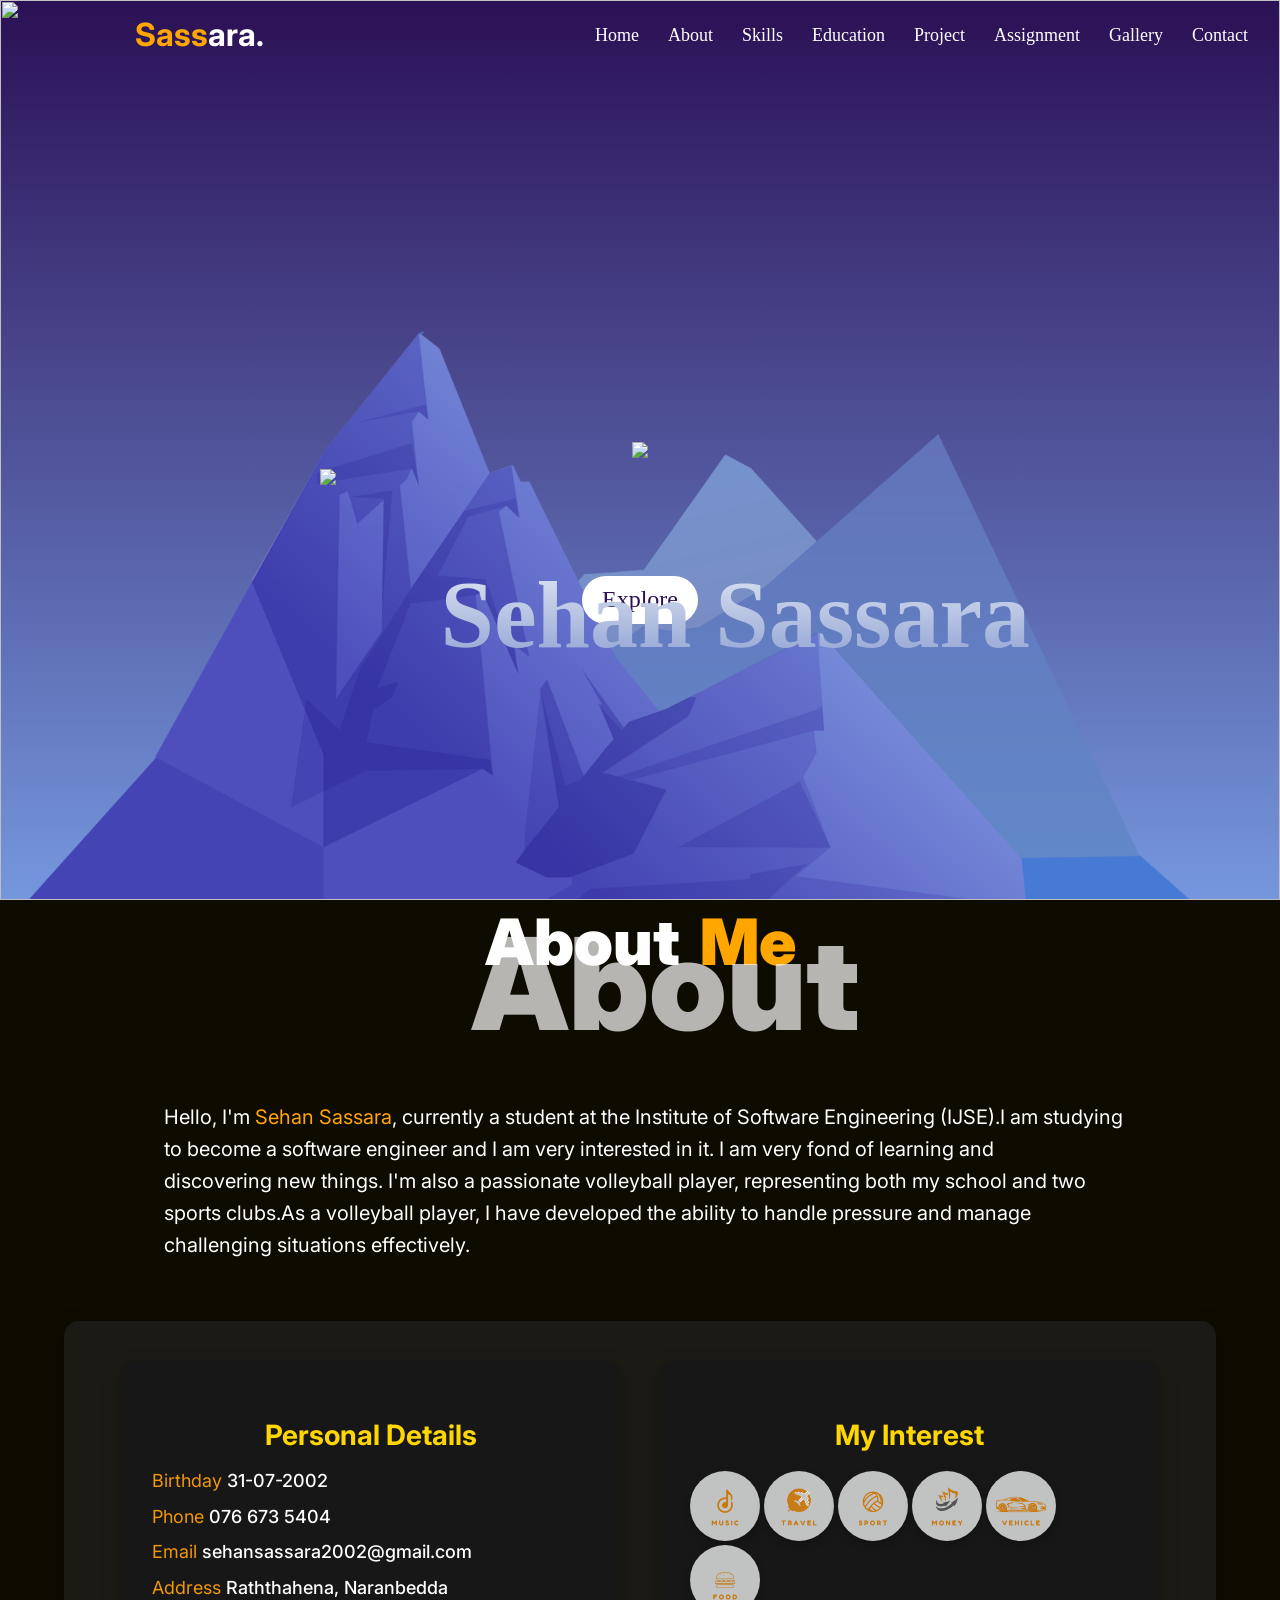
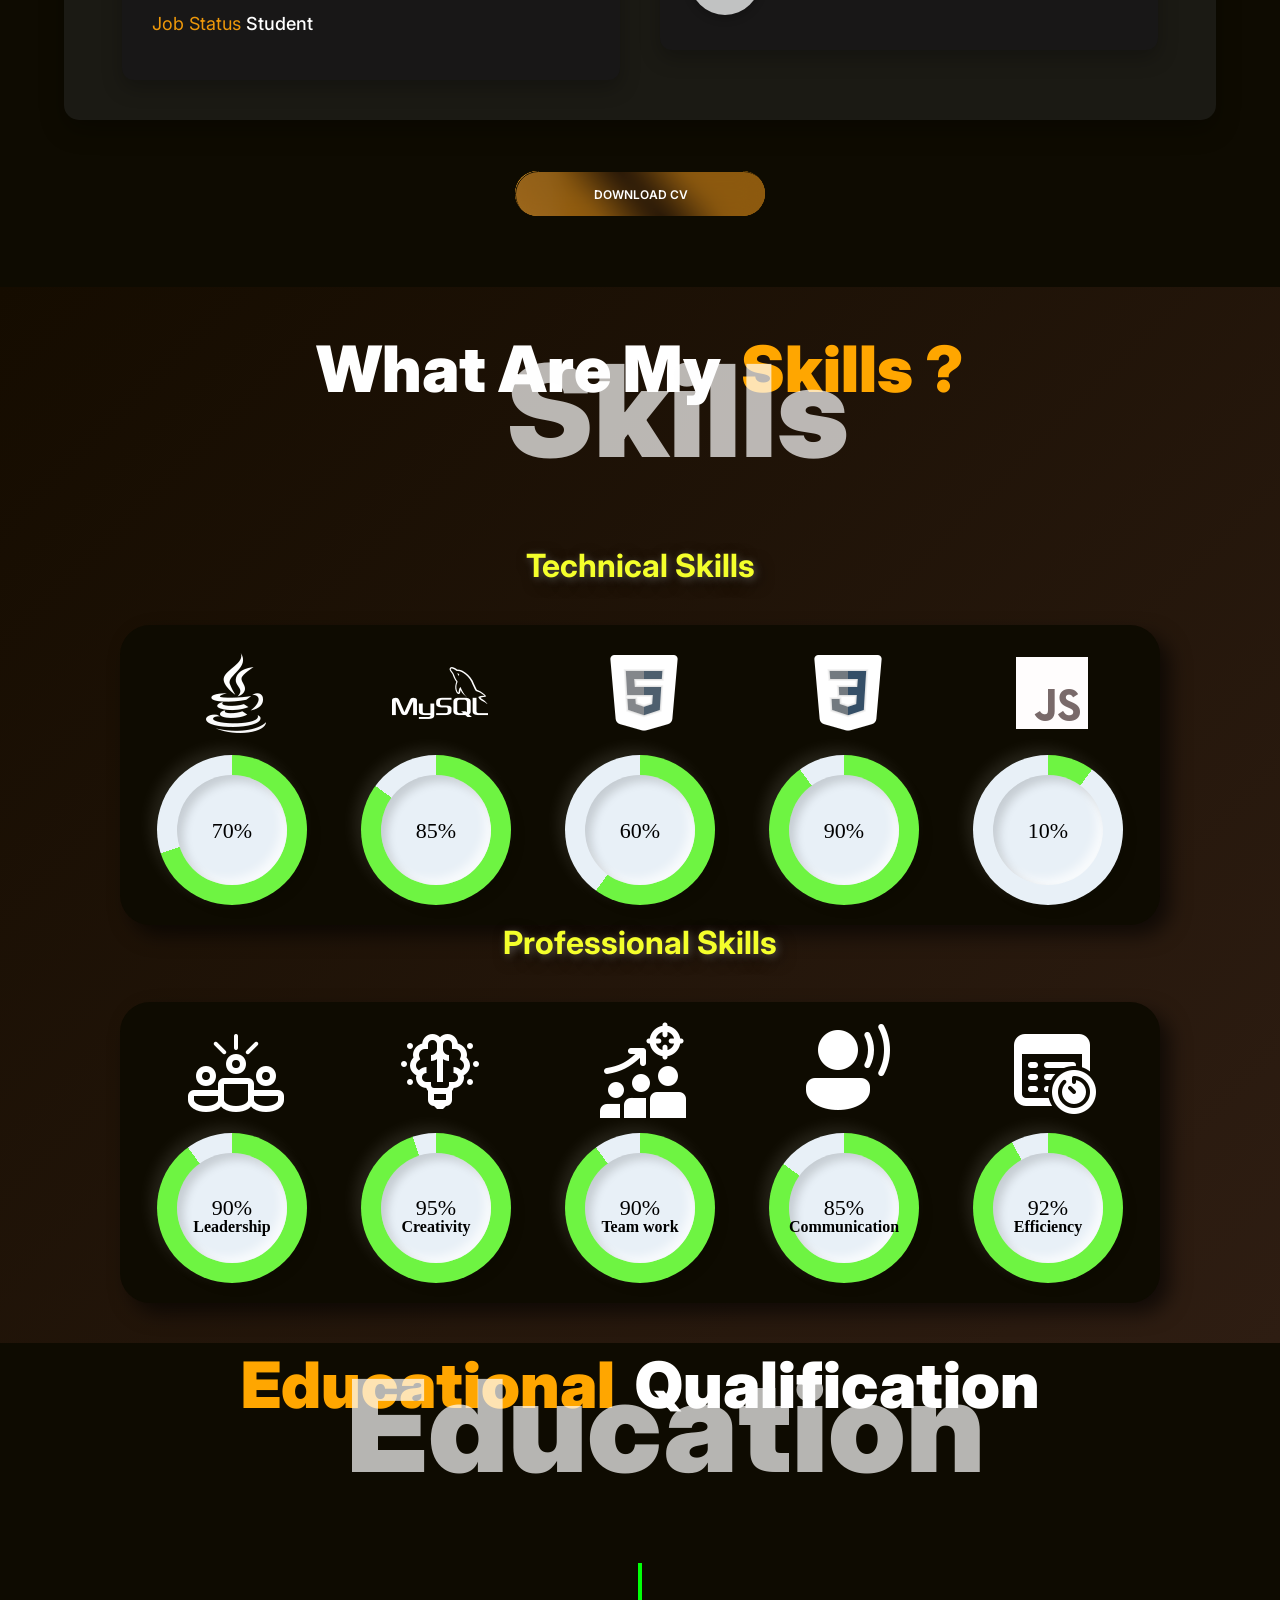
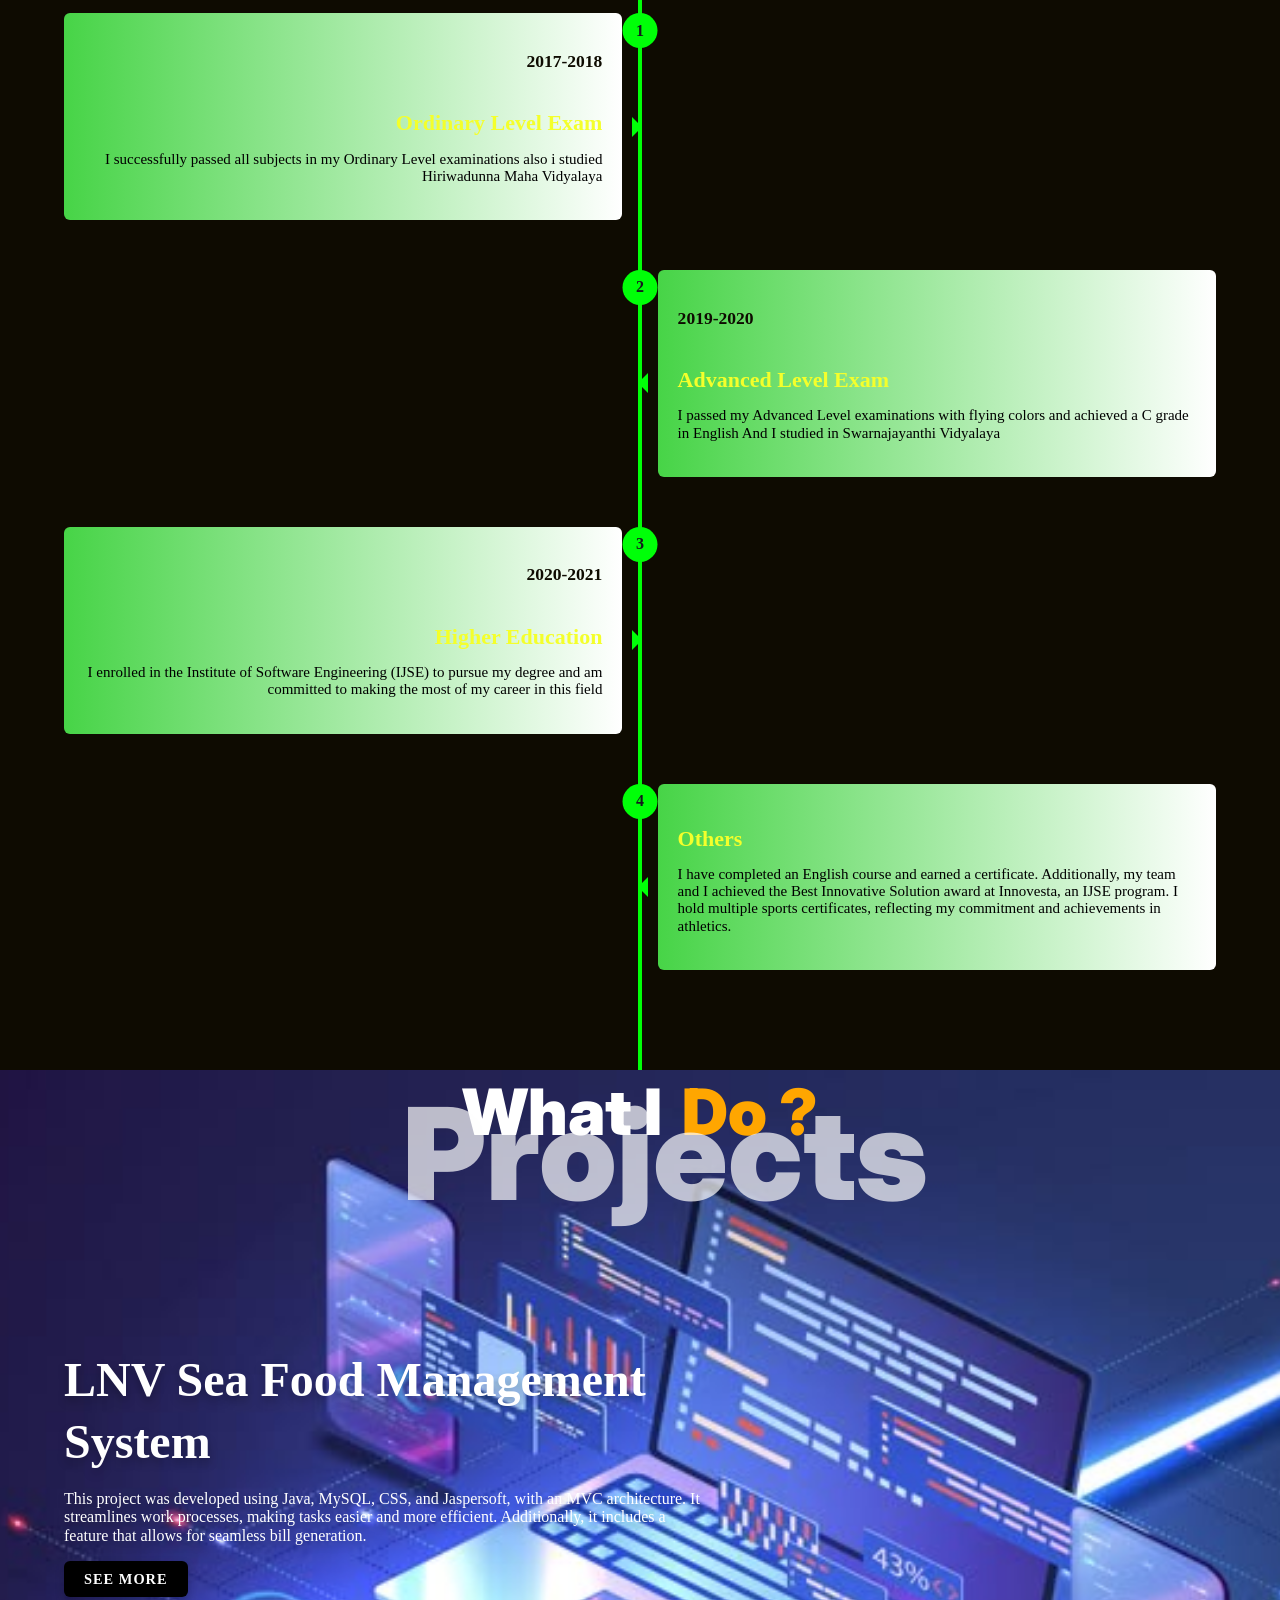
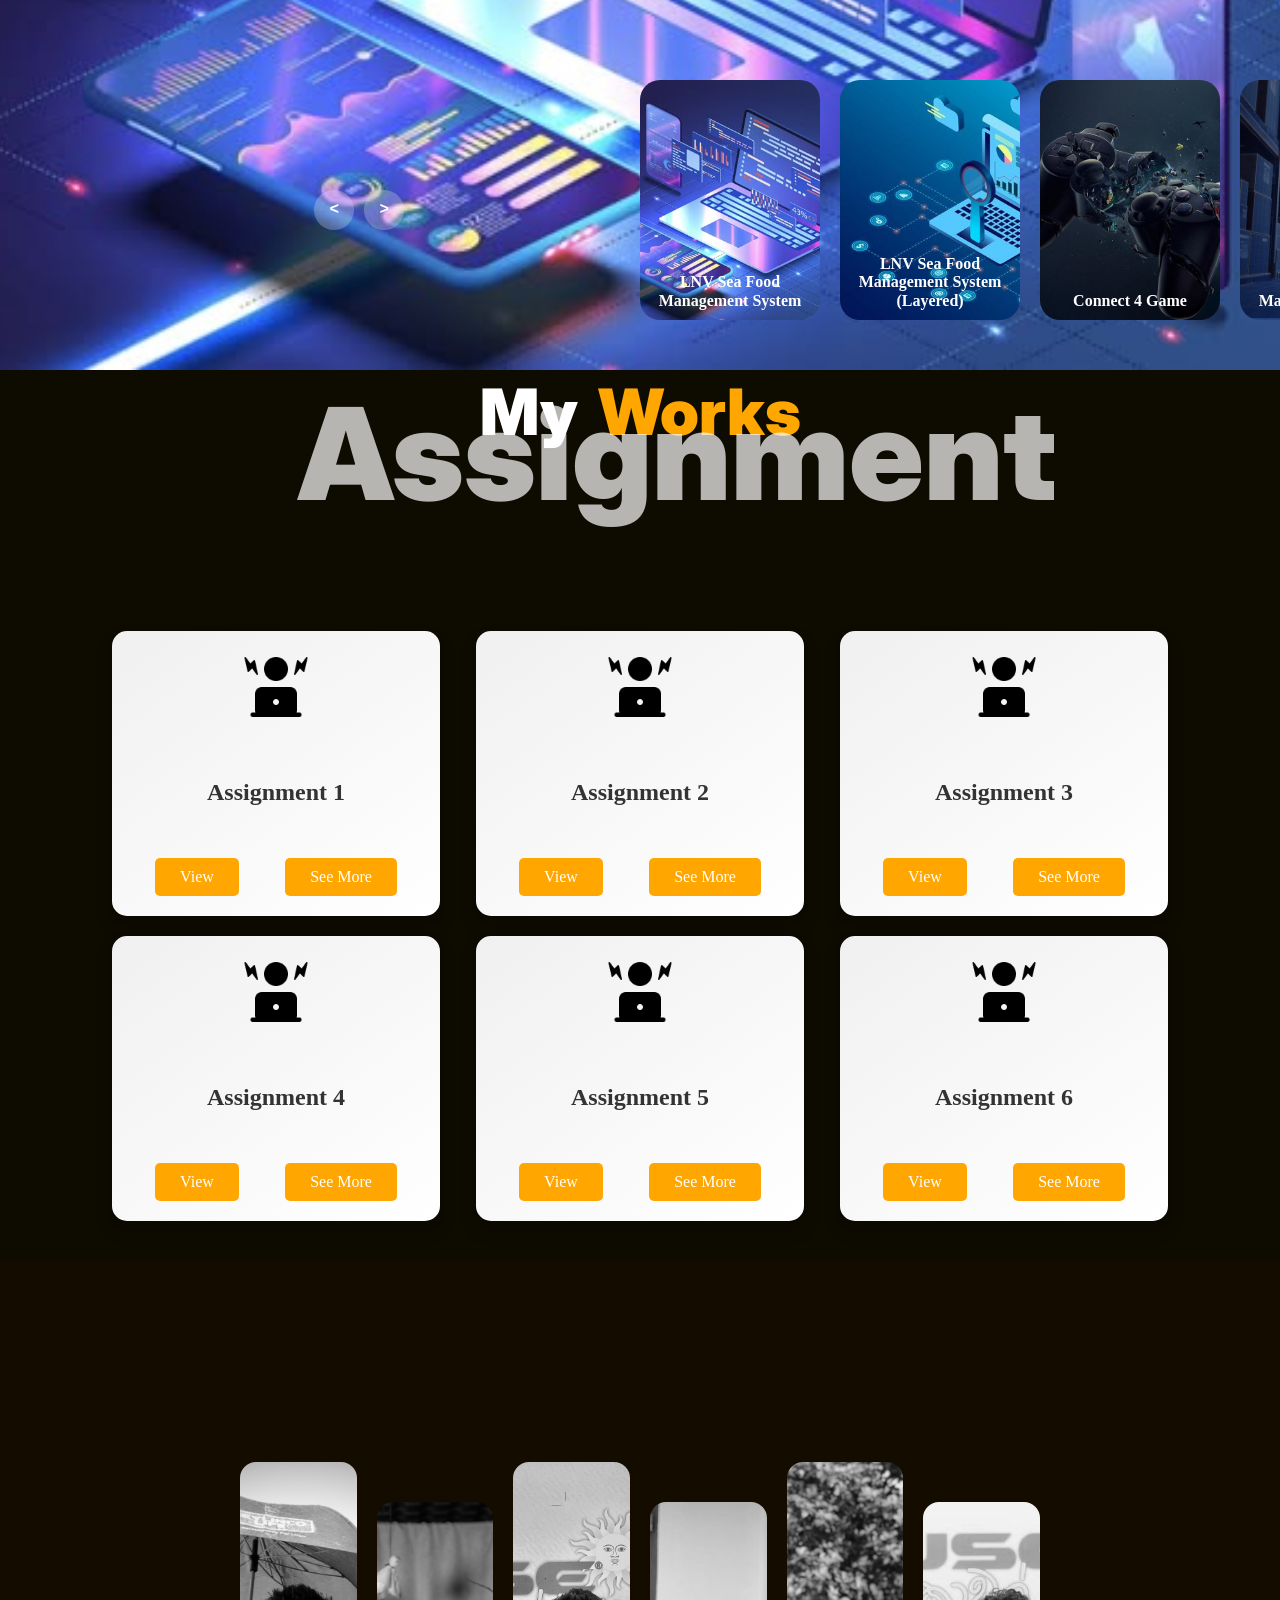
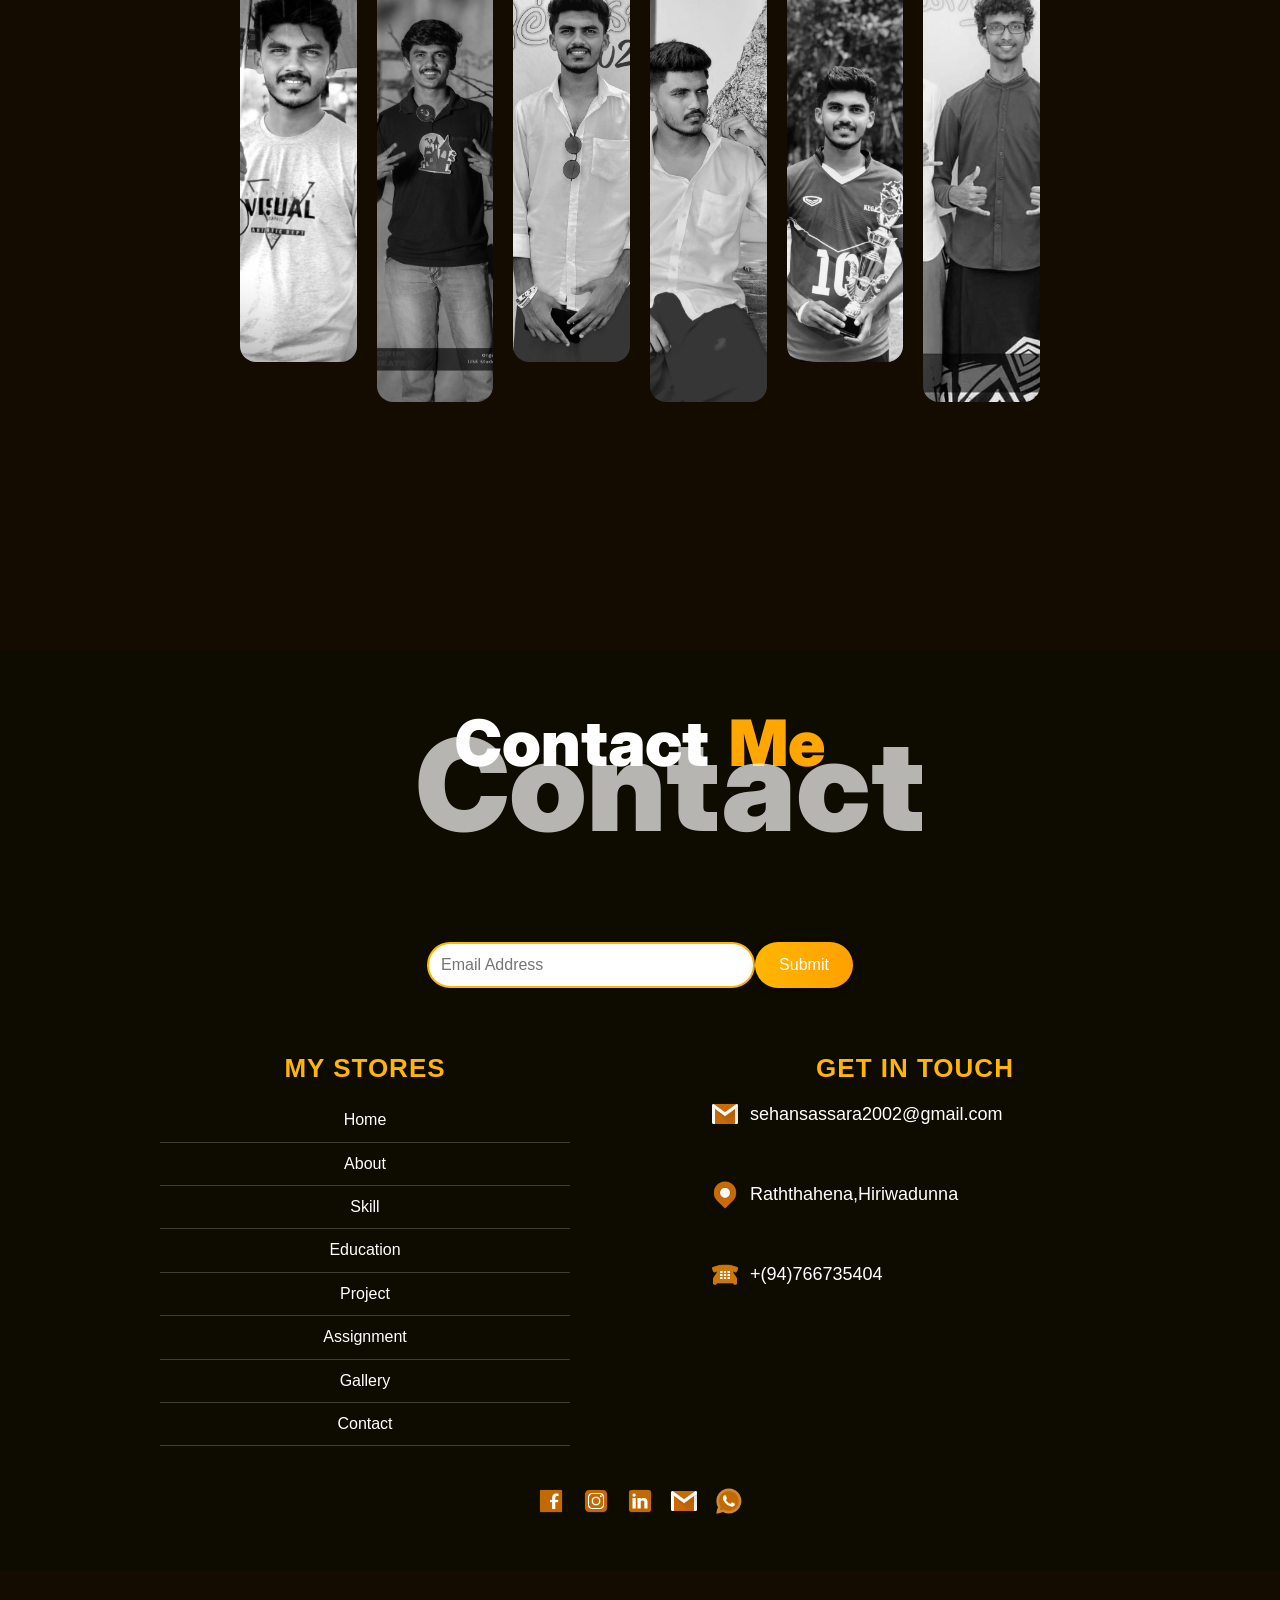
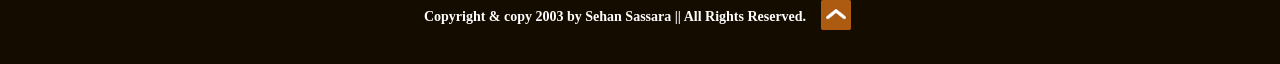
==== commit dace5c4b: "add image for hero section" ====
--- a/index.html
+++ b/index.html
@@ -81,7 +81,7 @@
         <img src="assets/image/stars.png" id="stars">
         <img src="assets/image/moon.png" id="moon">
         <img src="assets/image/mountains_behind.png" id="mountains_behind">
-        <!--<img id="my-pic" src="assets/image/my%20pic.png">-->
+        <img id="my-pic" src="assets/image/car1My.png">
         <h2 id="text"> Sehan Sassara</h2>
         <a href="#" id="btnexplore">Explore</a>
         <img src="assets/image/mountains_front.png" id="mountains_front">
--- a/assets/css/hero.css
+++ b/assets/css/hero.css
@@ -11,10 +11,10 @@
     scroll-behavior: smooth;
 }
 
-#welcome-sec img{
-    position: absolute;
-    top: 0;
-    left: 0;
+#welcome-sec #moon,
+#welcome-sec #mountains_front,
+#welcome-sec #mountains_behind{
+    position: absolute;
     width: 100%;
     height: 100%;
     object-fit: cover;
@@ -32,25 +32,42 @@
 #welcome-sec img#mountains_front{
     z-index: 10;
 }
+#my-pic {
+    position: absolute;
+    top: 53%;
+    left: 25%;
+
+    transform: translateY(-50%);
+    width: 550px;
+    height: auto;
+    z-index: 4;
+    object-fit: cover;
+    pointer-events: none;
+    overflow: hidden;
+}
 
 #text{
     position: absolute;
-    right: 300px;
-    color: #ffffff;
+    right: 250px;
+    bottom: 150px;
+    background: linear-gradient(#E3EAF4, #8B9ED1); /* Lighter blue gradient for readability */
+    -webkit-background-clip: text;
+    -webkit-text-fill-color: transparent;
     white-space: nowrap;
     font-size: 7.5vw;
     z-index: 9;
 }
 
 #btnexplore {
-    text-decoration: none;
-    display: inline-block;
-    padding: 8px 30px;
-    border-radius: 40px;
+    position: absolute;
     background: #ffffff;
     color: #2b1055;
+    padding: 10px 20px;
+    border-radius: 30px;
+    text-decoration: none;
     font-size: 1.5em;
-    transform: translateY(100px);
+    transform: translateY(150px);
+    z-index: 5;
 }
 
 #Name{
@@ -94,4 +111,101 @@
         font-size: 1.6em;
         left: 2vw;
     }
-}+}
+/*
+!* Hero Section Styling *!
+#welcome-sec {
+    position: relative;
+    width: 100%;
+    height: 100vh;
+    overflow: hidden;
+    display: flex;
+    justify-content: center;
+    align-items: center;
+    background: linear-gradient(#2b1055, #7597de);
+    scroll-behavior: smooth;
+}
+
+!* Parallax Image Styling *!
+#welcome-sec #moon,
+#welcome-sec #mountains_front,
+#welcome-sec #mountains_behind
+!*#welcome-sec #my-pic*!{
+    position: absolute;
+    width: 100%;
+    height: 100%;
+    object-fit: cover;
+    pointer-events: none;
+    overflow: hidden;
+}
+
+#stars {
+    z-index: 1;
+}
+
+#moon {
+    z-index: 2;
+}
+
+#mountains_behind {
+    z-index: 3;
+}
+
+#welcome-sec img#mountains_front{
+    z-index: 10;
+}
+
+#my-pic {
+    position: absolute;
+    top: 50%; !* Center vertically within the section *!
+    !* Fixed distance from the left edge *!
+    transform: translateY(-50%); !* Vertically center without horizontal shift *!
+    width: 600px; !* Fixed width to prevent resizing *!
+    height: auto; !* Maintain aspect ratio *!
+    z-index: 4;
+    object-fit: cover;
+    pointer-events: none;
+    overflow: hidden;
+}
+
+
+
+#text {
+    position: absolute;
+    right: 20px;
+    top: 20px;
+    color: #ffffff;
+    font-size: 4vw;
+    white-space: nowrap;
+    z-index: 5;
+}
+
+#btnexplore {
+    position: absolute;
+
+    background: #ffffff;
+    color: #2b1055;
+    padding: 10px 20px;
+    border-radius: 5px;
+    text-decoration: none;
+    font-size: 1.5em;
+    transform: translateY(100px);
+    z-index: 5;
+}
+#Name{
+    position: absolute;
+    top: 0;
+    bottom: 0;
+    left: 15vh;
+    margin: auto;
+    height: fit-content;
+    font-family: "Inter", sans-serif;
+    font-size: 2em;
+    color: white;
+    transform: scale(1) rotate(0deg);
+    transition: transform 0.5s ease;
+}
+
+#Name:hover {
+    transform: scale(1.2);
+}*/
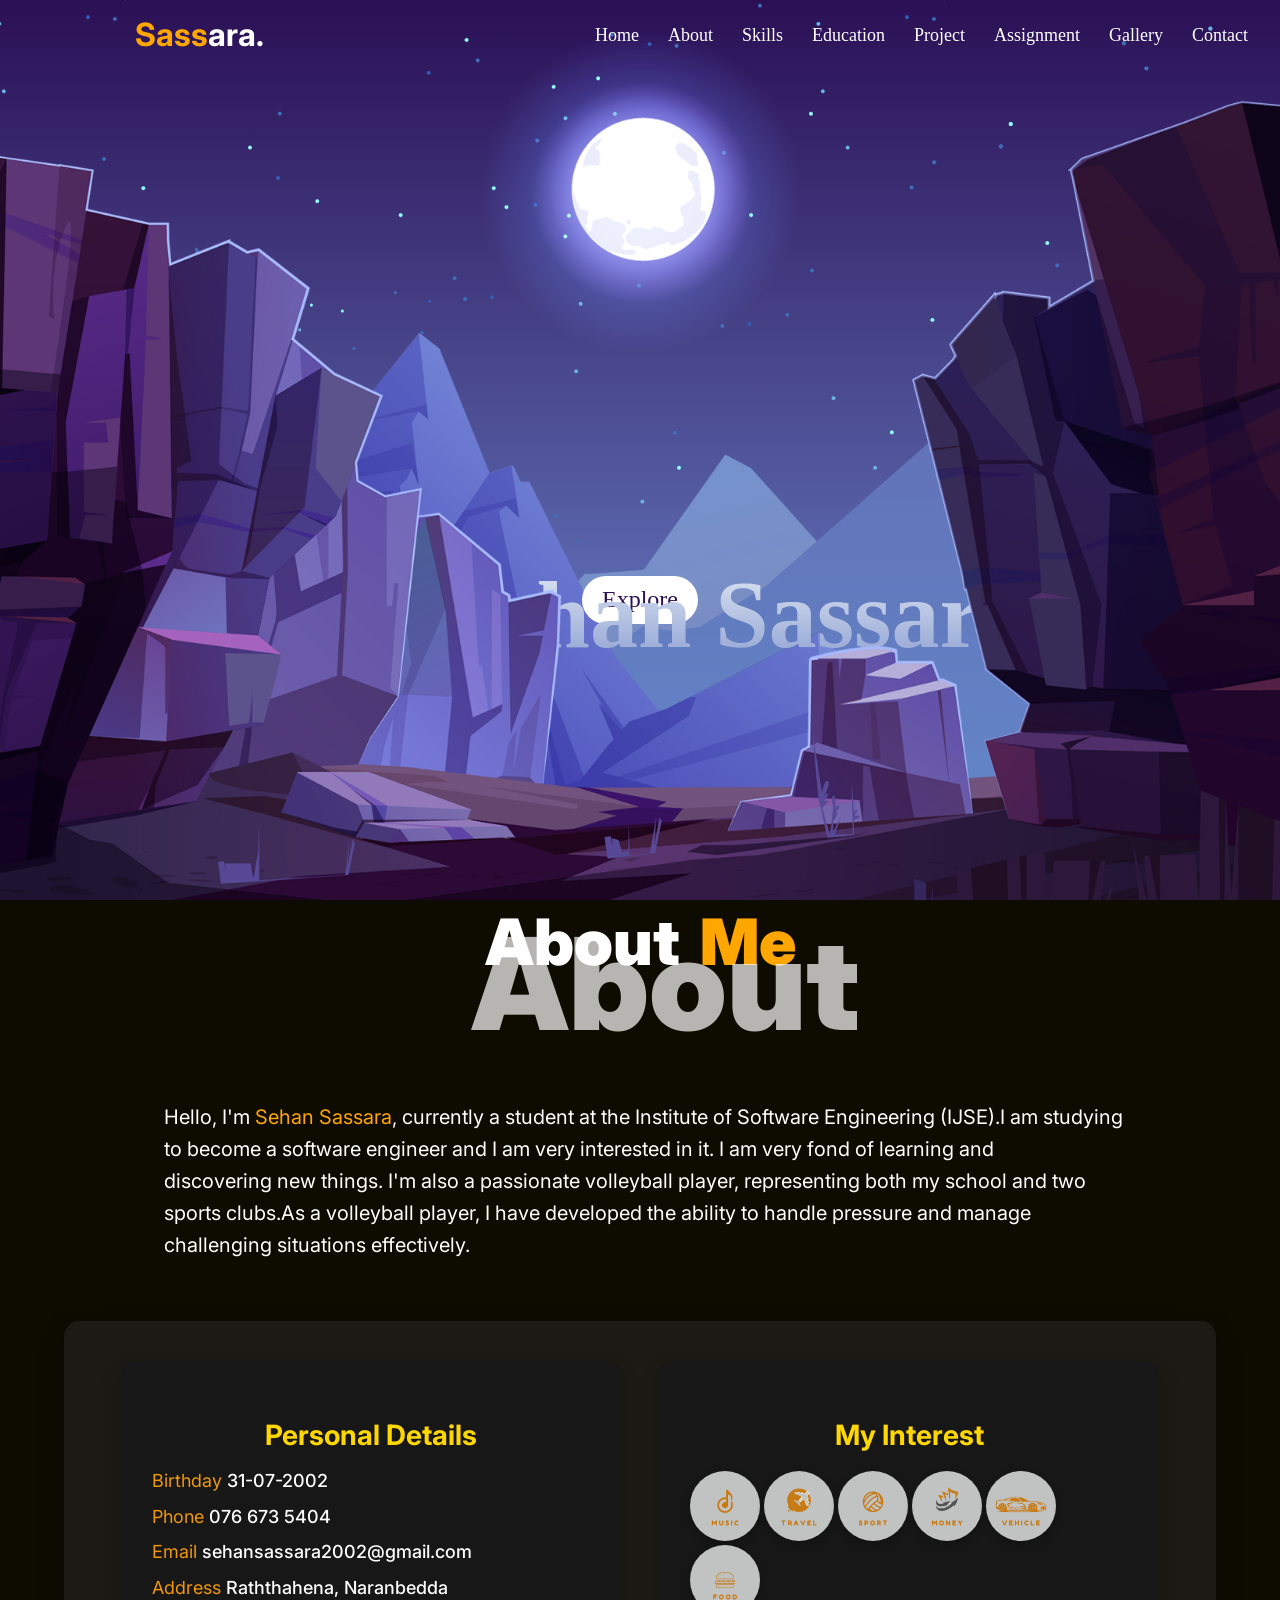
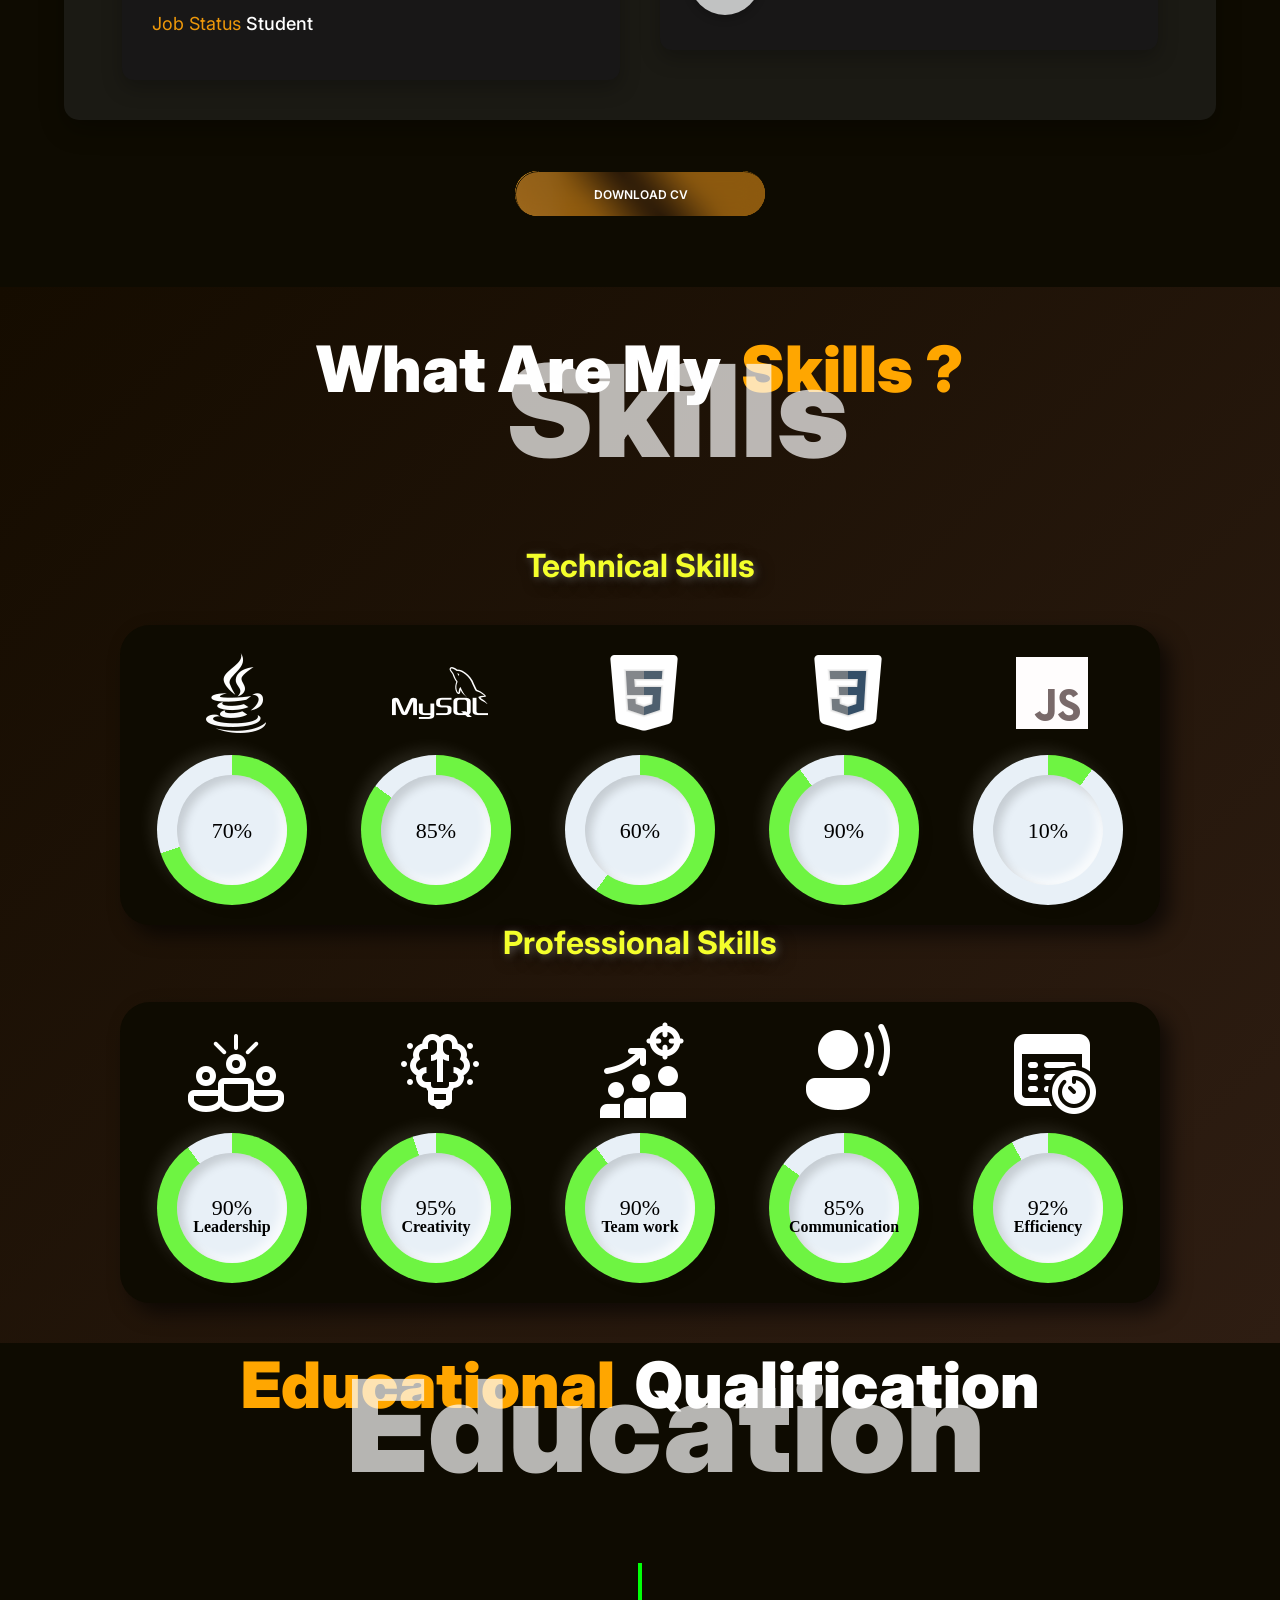
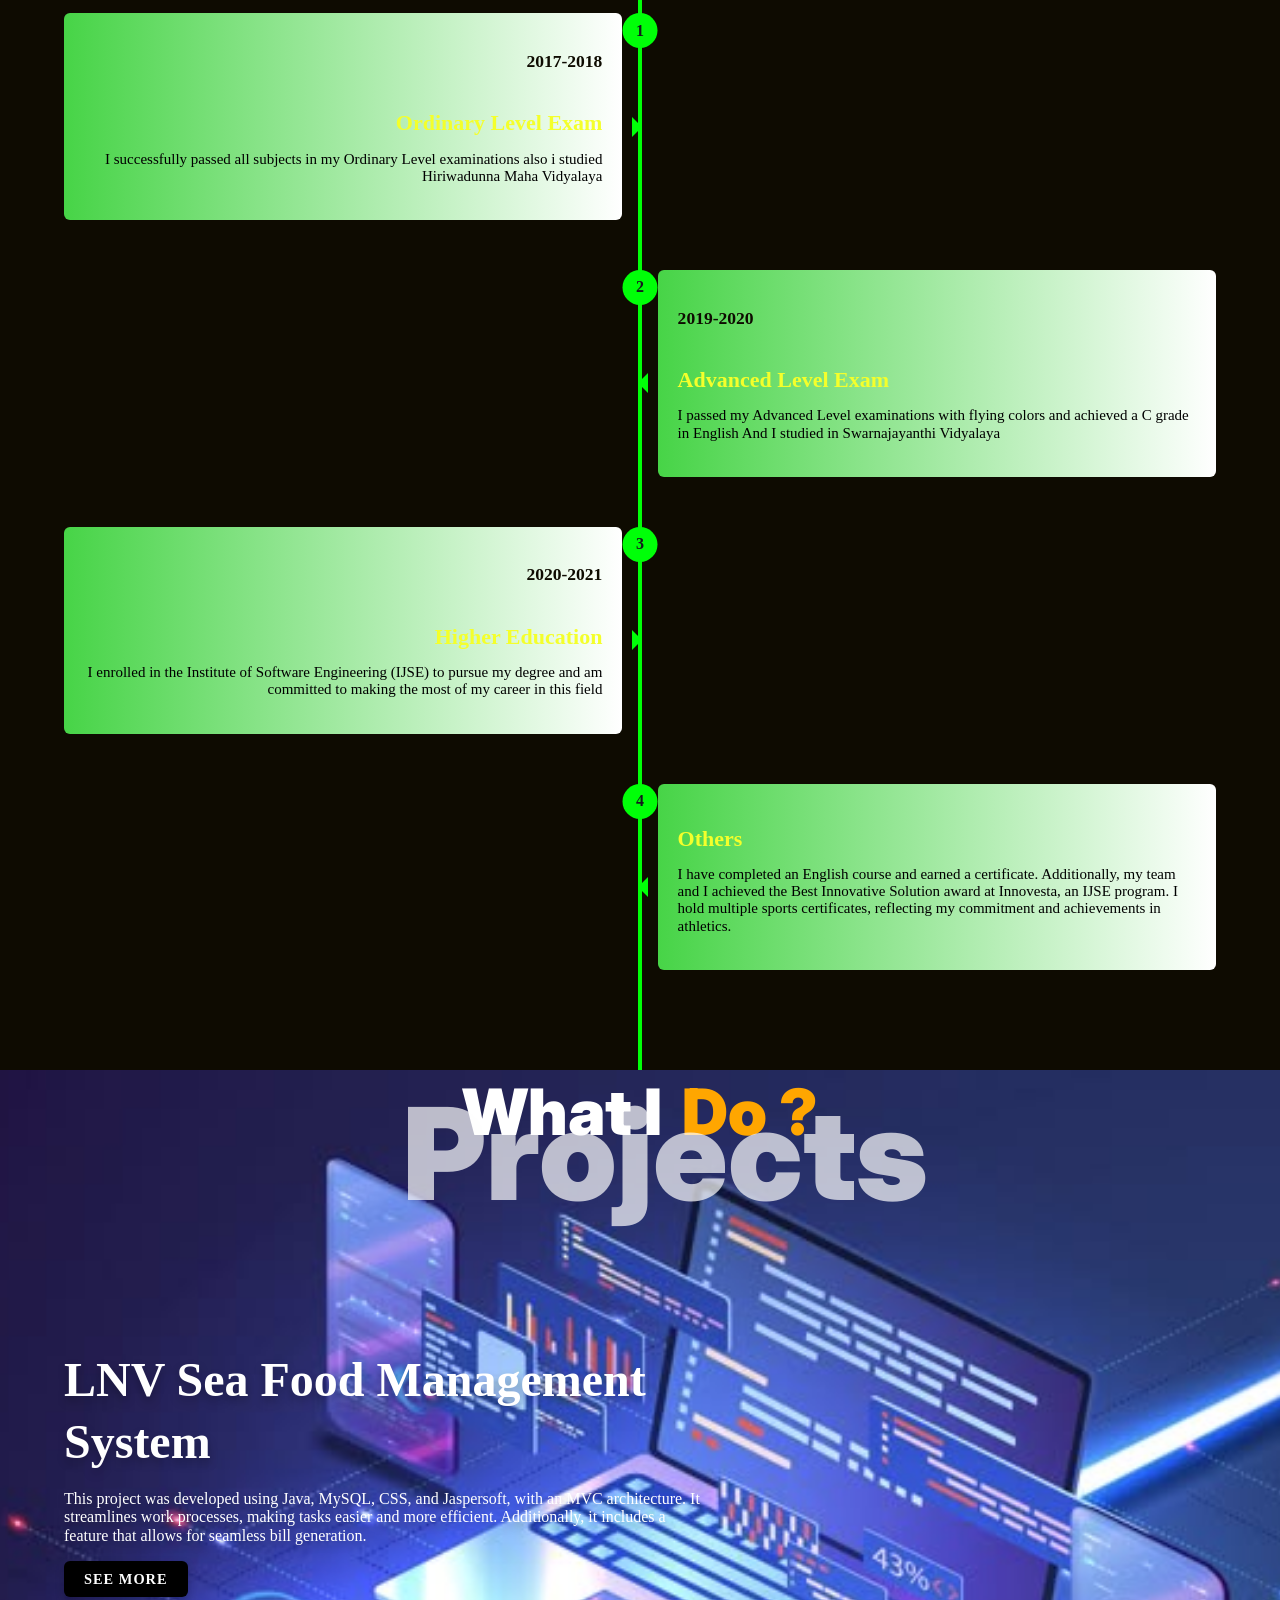
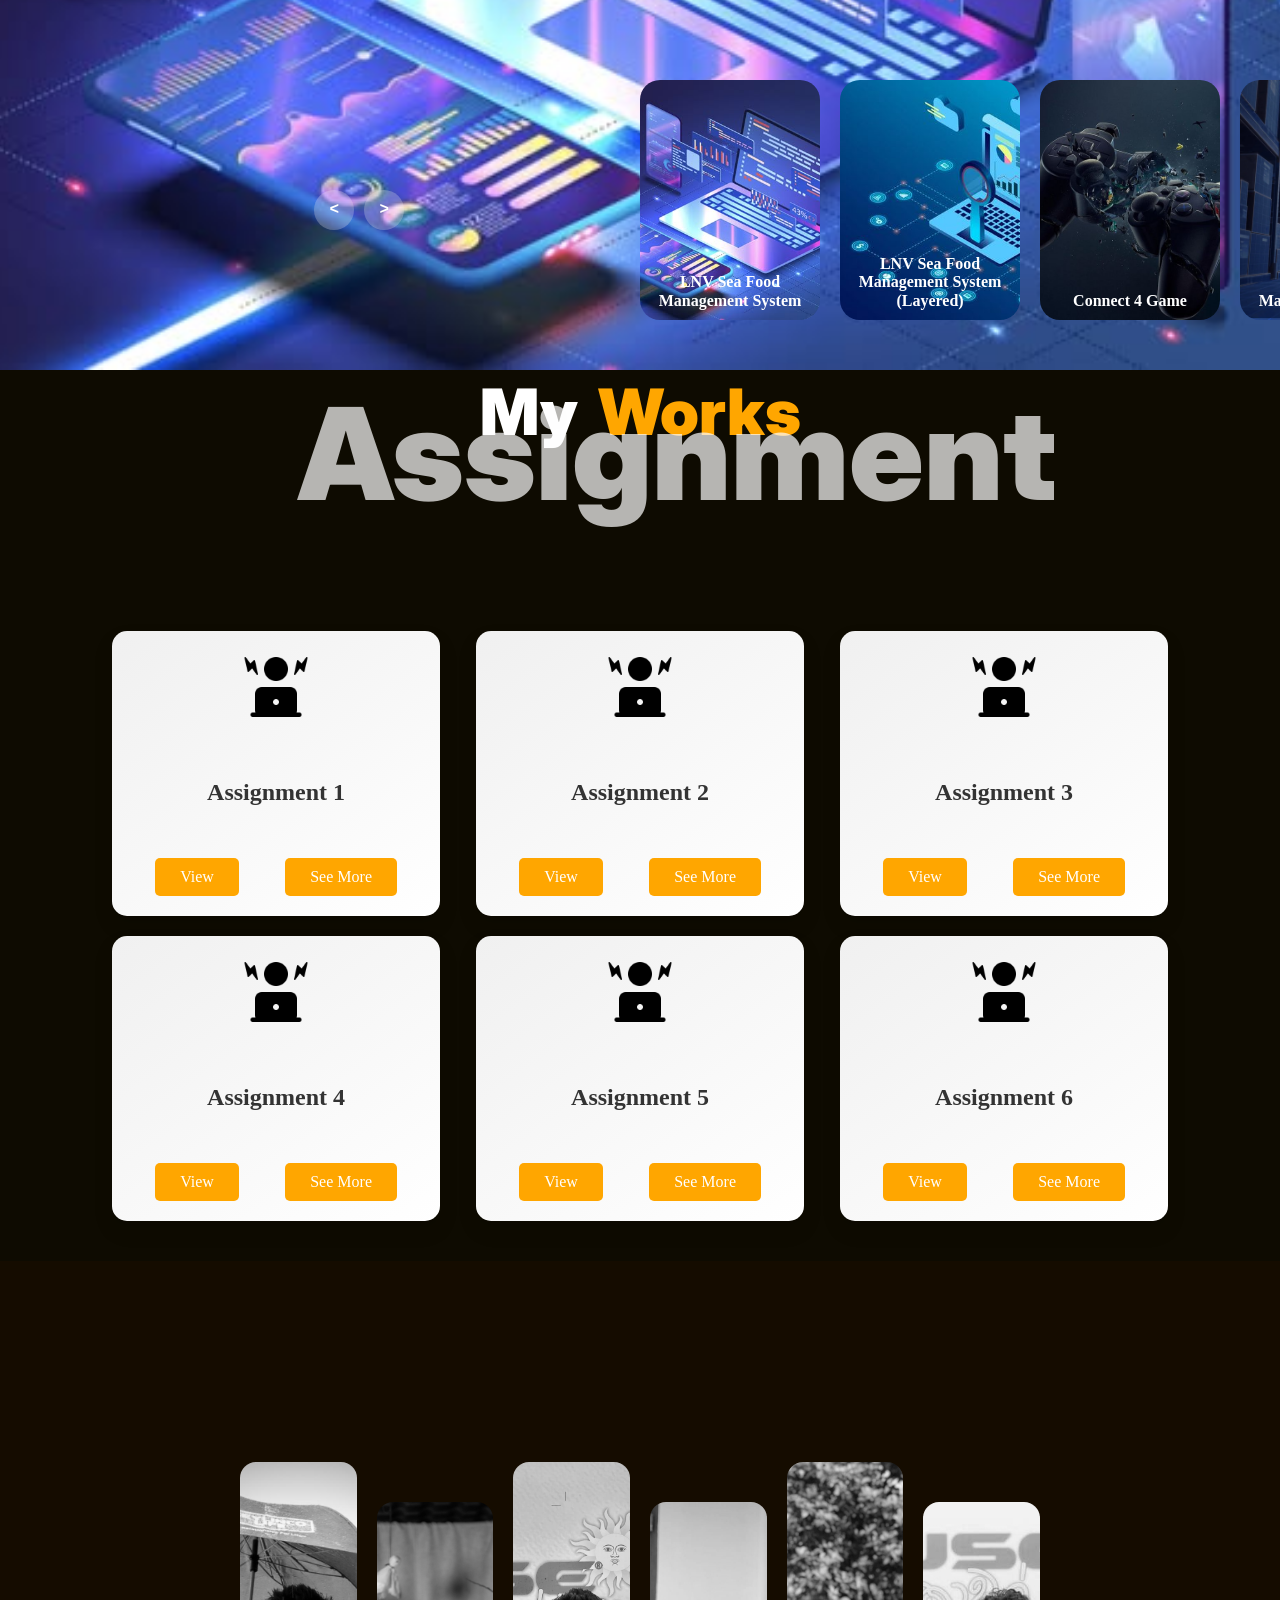
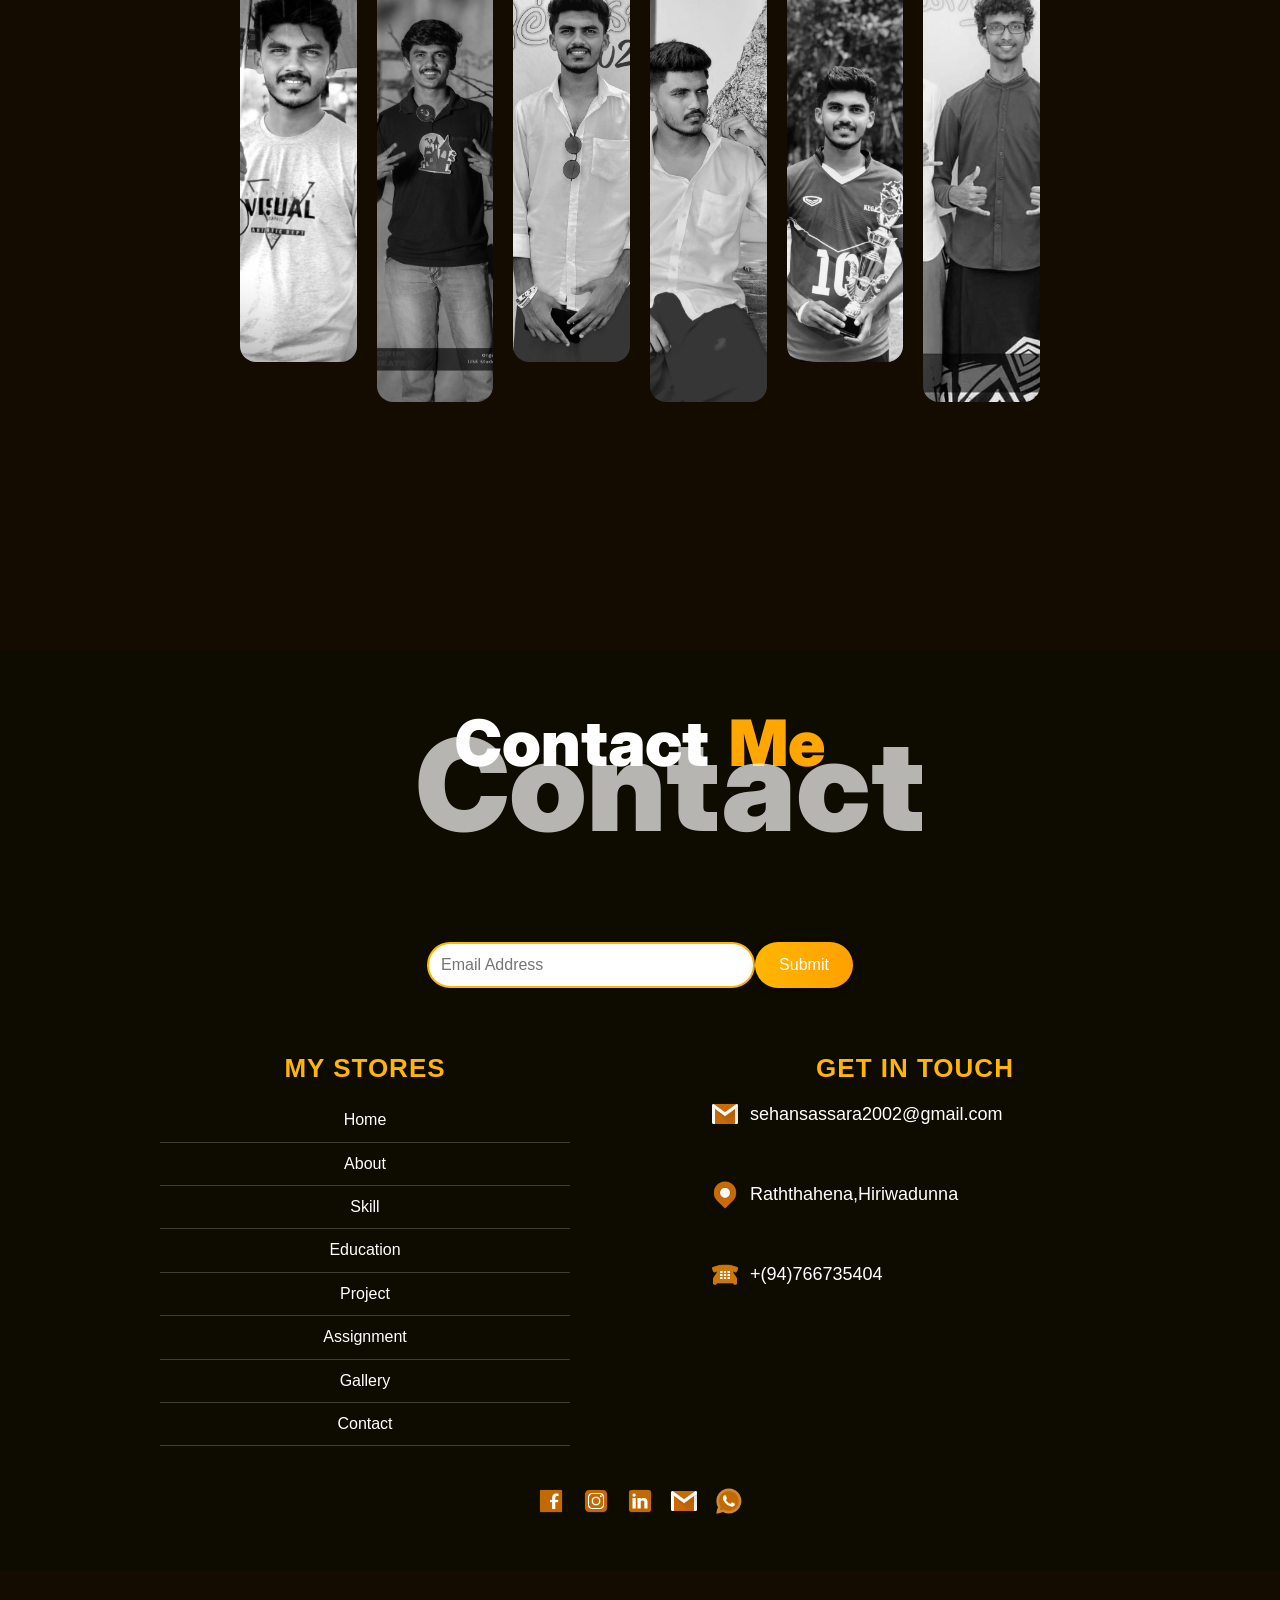
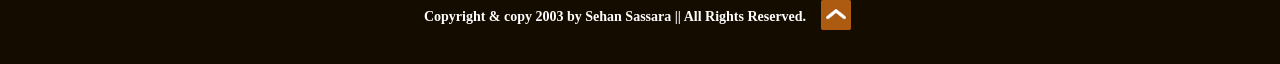
==== commit 6df2bc5d: "add image for hero section" ====
--- a/index.html
+++ b/index.html
@@ -81,7 +81,7 @@
         <img src="assets/image/stars.png" id="stars">
         <img src="assets/image/moon.png" id="moon">
         <img src="assets/image/mountains_behind.png" id="mountains_behind">
-        <img id="my-pic" src="assets/image/car1My.png">
+        <img id="my-pic" src="assets/image/Webp.net-resizeimage%20(1).jpg">
         <h2 id="text"> Sehan Sassara</h2>
         <a href="#" id="btnexplore">Explore</a>
         <img src="assets/image/mountains_front.png" id="mountains_front">
--- a/assets/css/hero.css
+++ b/assets/css/hero.css
@@ -37,6 +37,7 @@
     top: 53%;
     left: 25%;
 
+    mix-blend-mode: multiply;
     transform: translateY(-50%);
     width: 550px;
     height: auto;
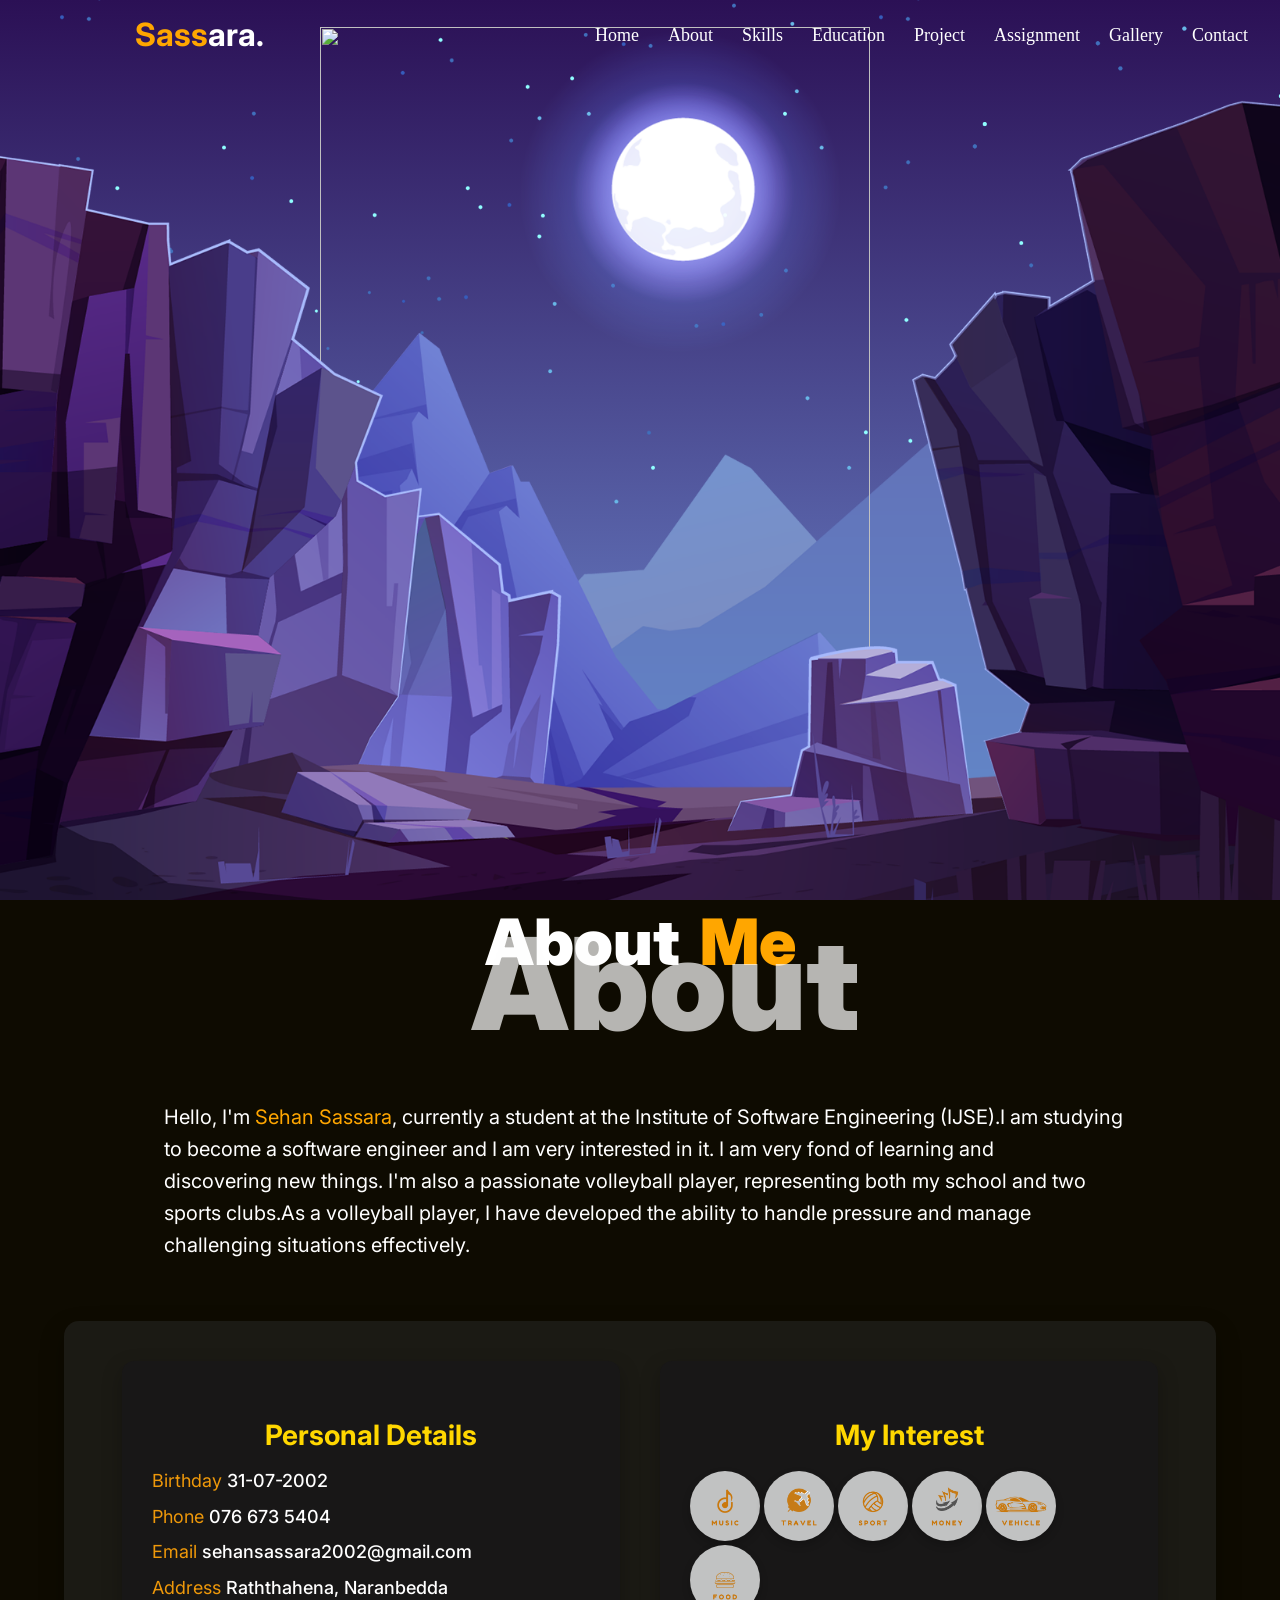
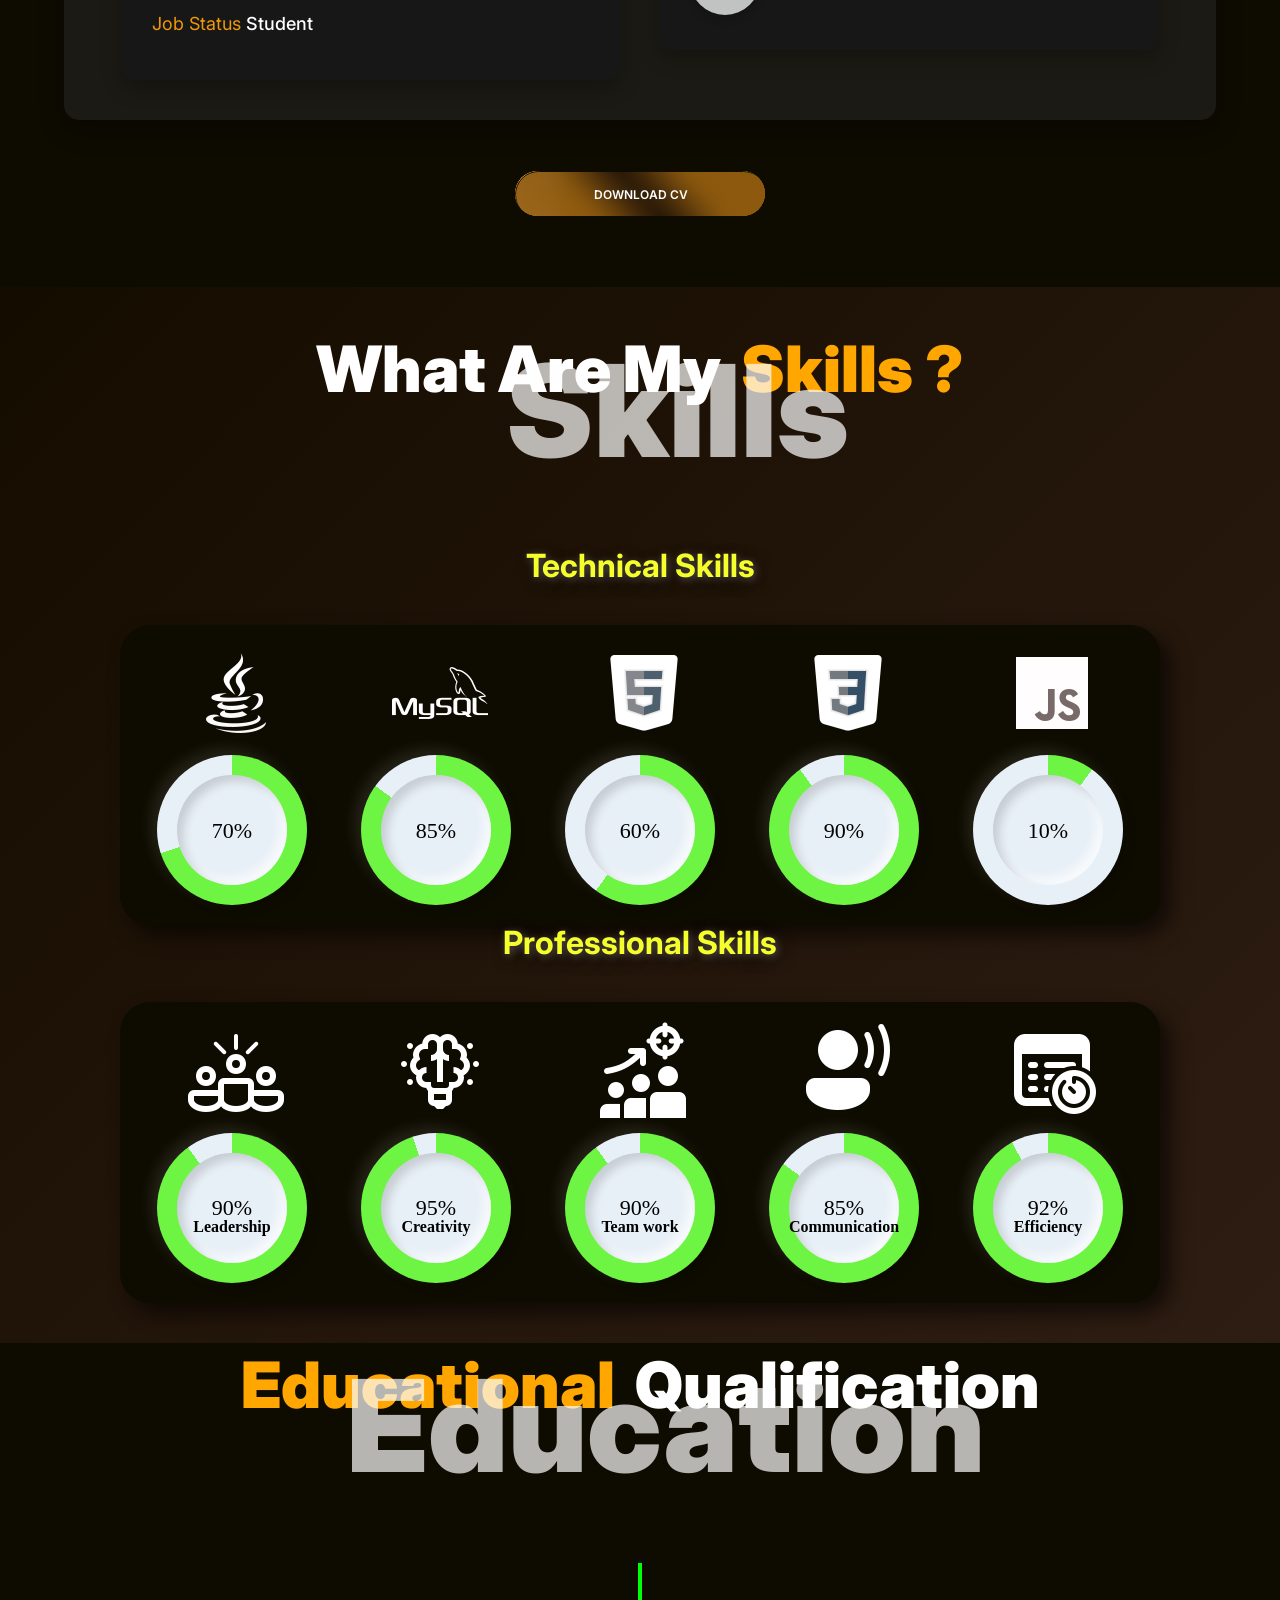
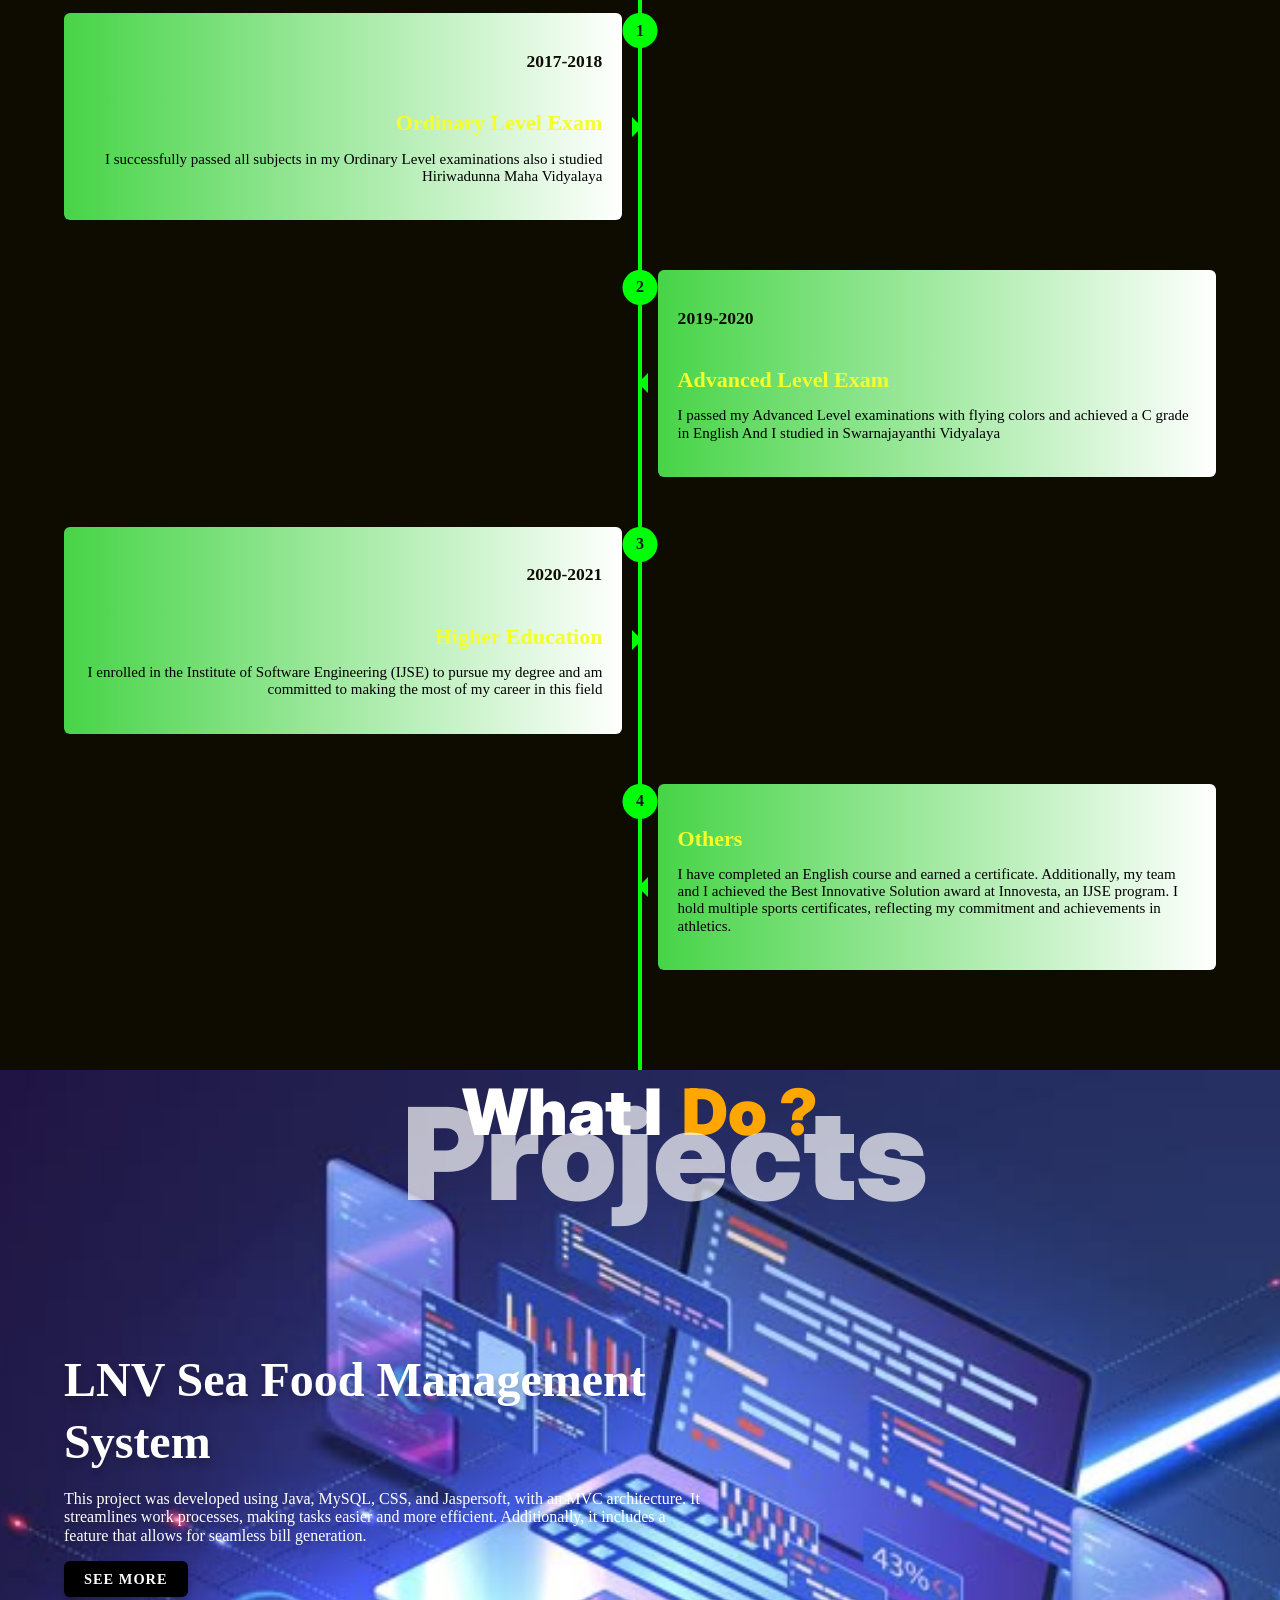
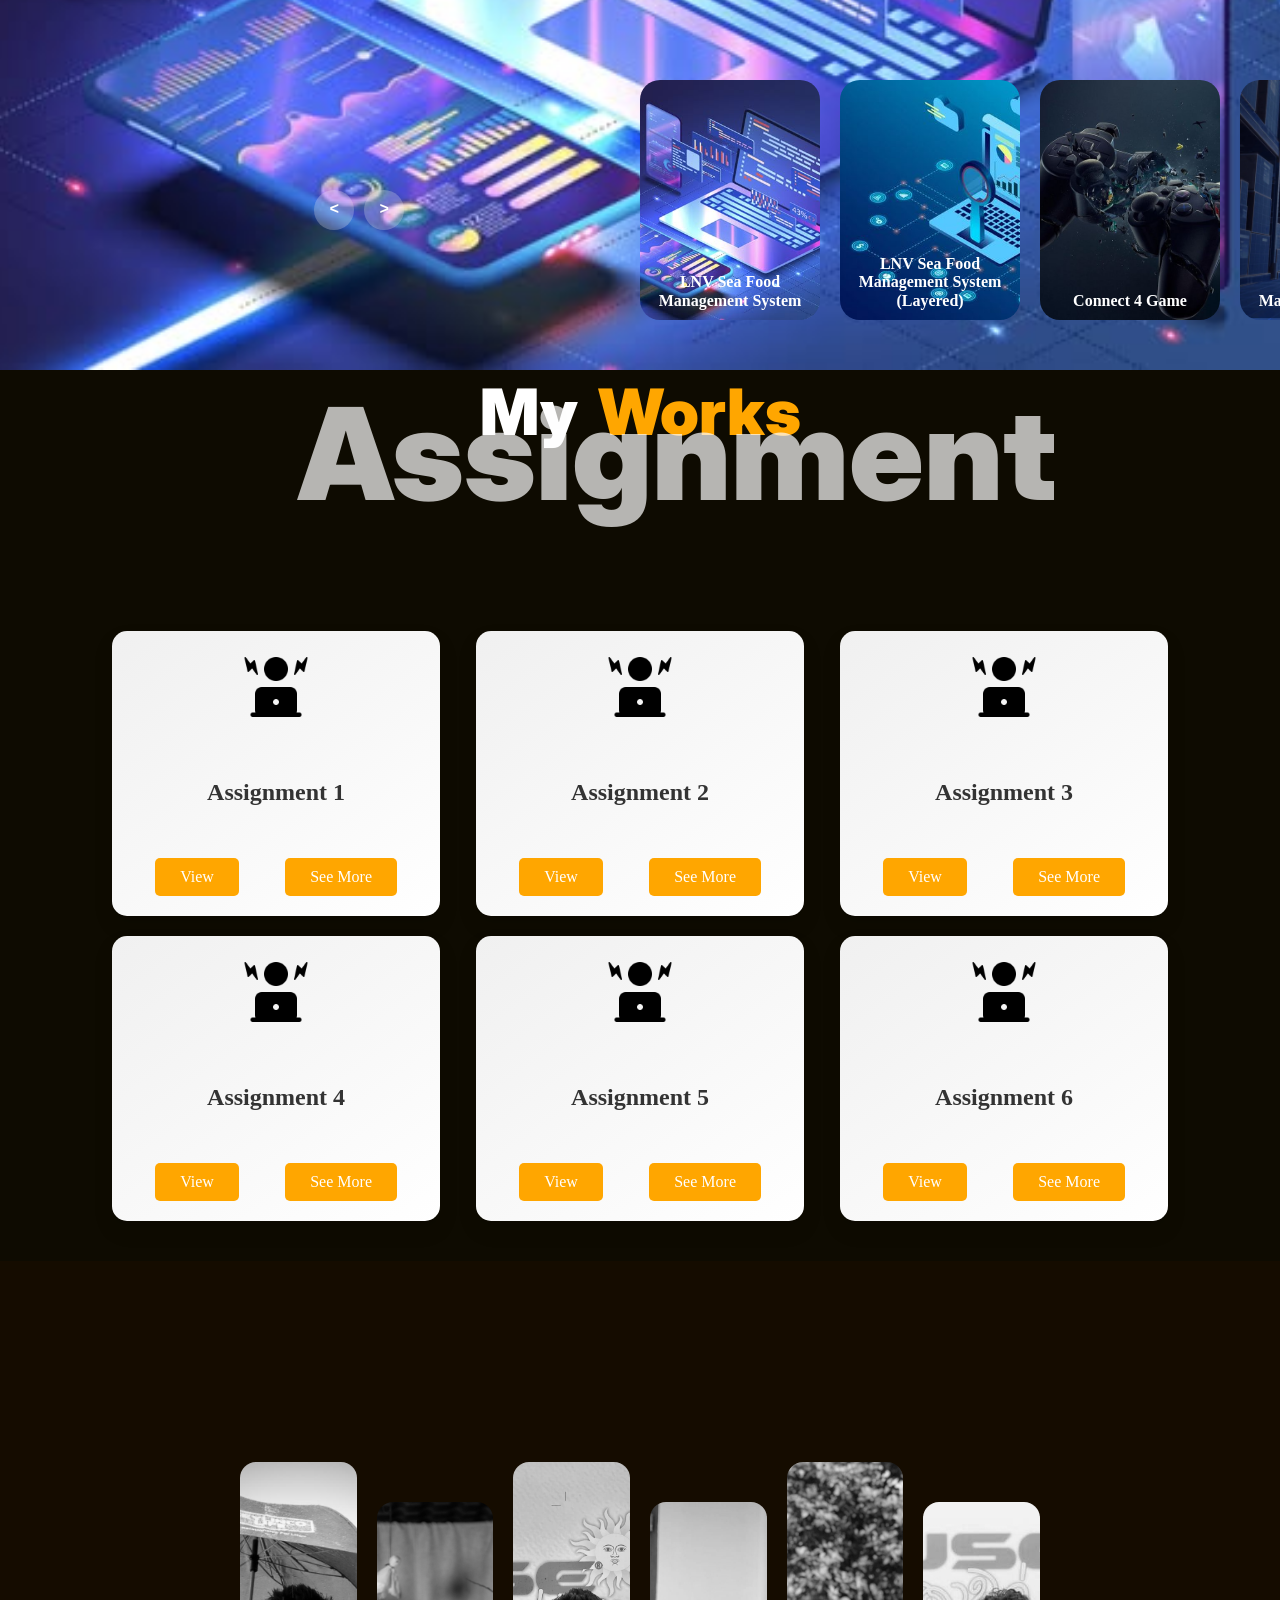
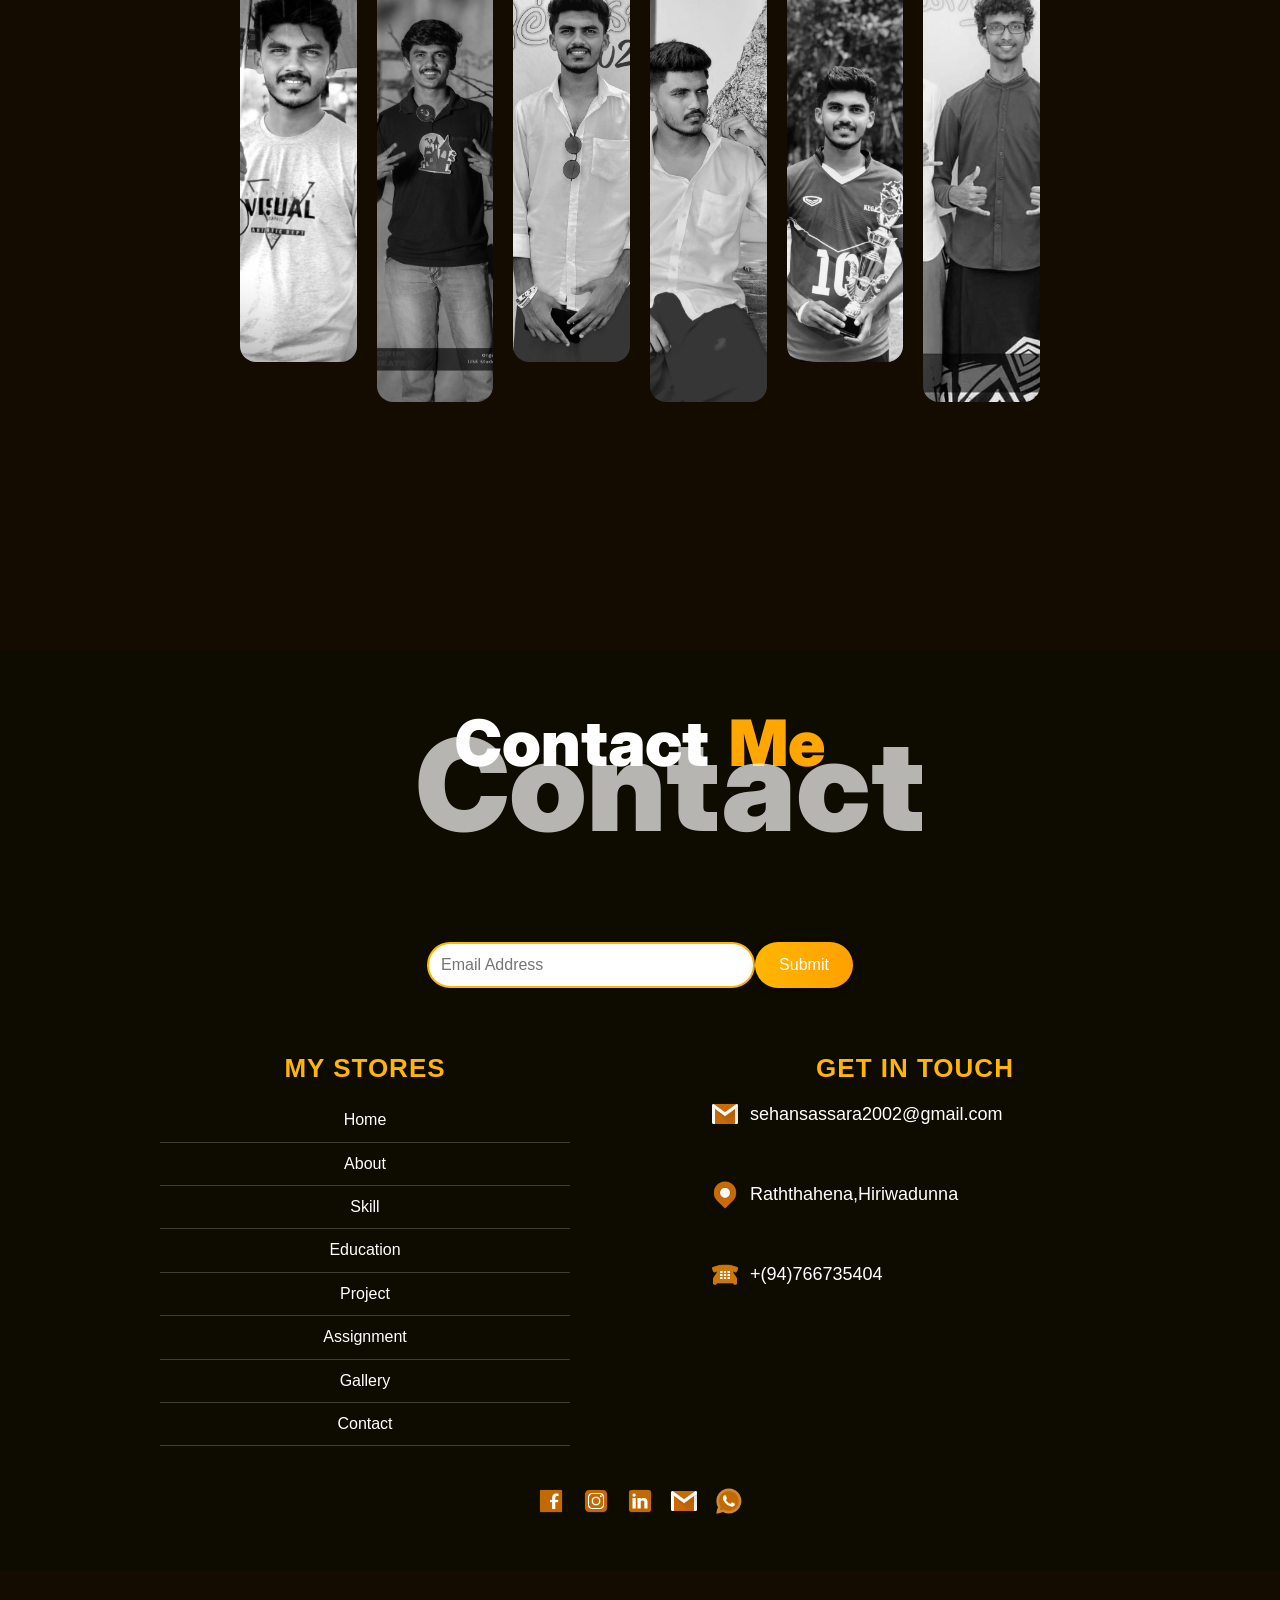
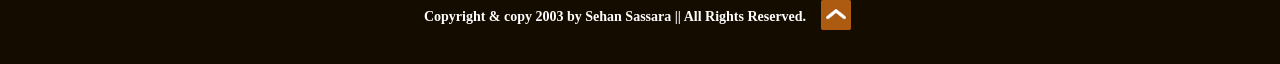
==== commit 4bc457c1: "add new image for hero section" ====
--- a/index.html
+++ b/index.html
@@ -81,7 +81,7 @@
         <img src="assets/image/stars.png" id="stars">
         <img src="assets/image/moon.png" id="moon">
         <img src="assets/image/mountains_behind.png" id="mountains_behind">
-        <img id="my-pic" src="assets/image/Webp.net-resizeimage%20(1).jpg">
+        <img id="my-pic" src="assets/image/mynew.png">
         <h2 id="text"> Sehan Sassara</h2>
         <a href="#" id="btnexplore">Explore</a>
         <img src="assets/image/mountains_front.png" id="mountains_front">
--- a/assets/css/hero.css
+++ b/assets/css/hero.css
@@ -24,6 +24,7 @@
 
 #welcome-sec img#moon{
     mix-blend-mode: screen;
+    left: 40px;
 }
 
 .color{
@@ -37,10 +38,10 @@
     top: 53%;
     left: 25%;
 
-    mix-blend-mode: multiply;
+
     transform: translateY(-50%);
     width: 550px;
-    height: auto;
+    height: 100%;
     z-index: 4;
     object-fit: cover;
     pointer-events: none;
@@ -49,7 +50,7 @@
 
 #text{
     position: absolute;
-    right: 250px;
+    right: -319px;
     bottom: 150px;
     background: linear-gradient(#E3EAF4, #8B9ED1); /* Lighter blue gradient for readability */
     -webkit-background-clip: text;
@@ -59,7 +60,7 @@
     z-index: 9;
 }
 
-#btnexplore {
+/*#btnexplore {
     position: absolute;
     background: #ffffff;
     color: #2b1055;
@@ -69,7 +70,7 @@
     font-size: 1.5em;
     transform: translateY(150px);
     z-index: 5;
-}
+}*/
 
 #Name{
     position: absolute;
@@ -89,6 +90,40 @@
     transform: scale(1.2);
 }
 
+@media screen and (max-width: 1251px) {
+    #text{
+        right: -612px;
+        font-size: 6.5em;
+    }
+
+    #welcome-sec img#moon{
+       left: 41px;
+    }
+
+    #my-pic {
+        width: 550px;
+    }
+}
+
+@media screen and (max-width: 1024px) {
+    #text{
+        right: -612px;
+        font-size: 6.5em;
+    }
+
+    #welcome-sec img#moon{
+        left: 41px;
+    }
+
+    #my-pic {
+        width: 550px;
+    }
+
+    #welcome-sec img#moon{
+        left: 147px;
+    }
+}
+
 @media screen and (max-width: 769px) {
     #Name {
         font-size: 1.8em;
@@ -96,7 +131,16 @@
     }
 
     #text{
-        right: 85px;
+        right: -651px;
+    }
+
+    #my-pic {
+        width: 500px;
+        left: 21%;
+    }
+
+    #welcome-sec img#moon{
+        left: 147px;
     }
 }
 
@@ -105,12 +149,34 @@
         font-size: 1.8em;
         left: 5vw;
     }
+
+    #text{
+        right: -550px;
+        font-size: 4.5em;
+    }
+
+    #my-pic {
+        width: 432px;
+        left: 0%;
+    }
+
+    #welcome-sec img#moon{
+        left: 147px;
+    }
 }
 
 @media screen and (max-width: 320px) {
     #Name {
         font-size: 1.6em;
         left: 2vw;
+    }
+
+    #my-pic {
+        width: 377px;
+    }
+
+    #welcome-sec img#moon{
+        left: 147px;
     }
 }
 /*
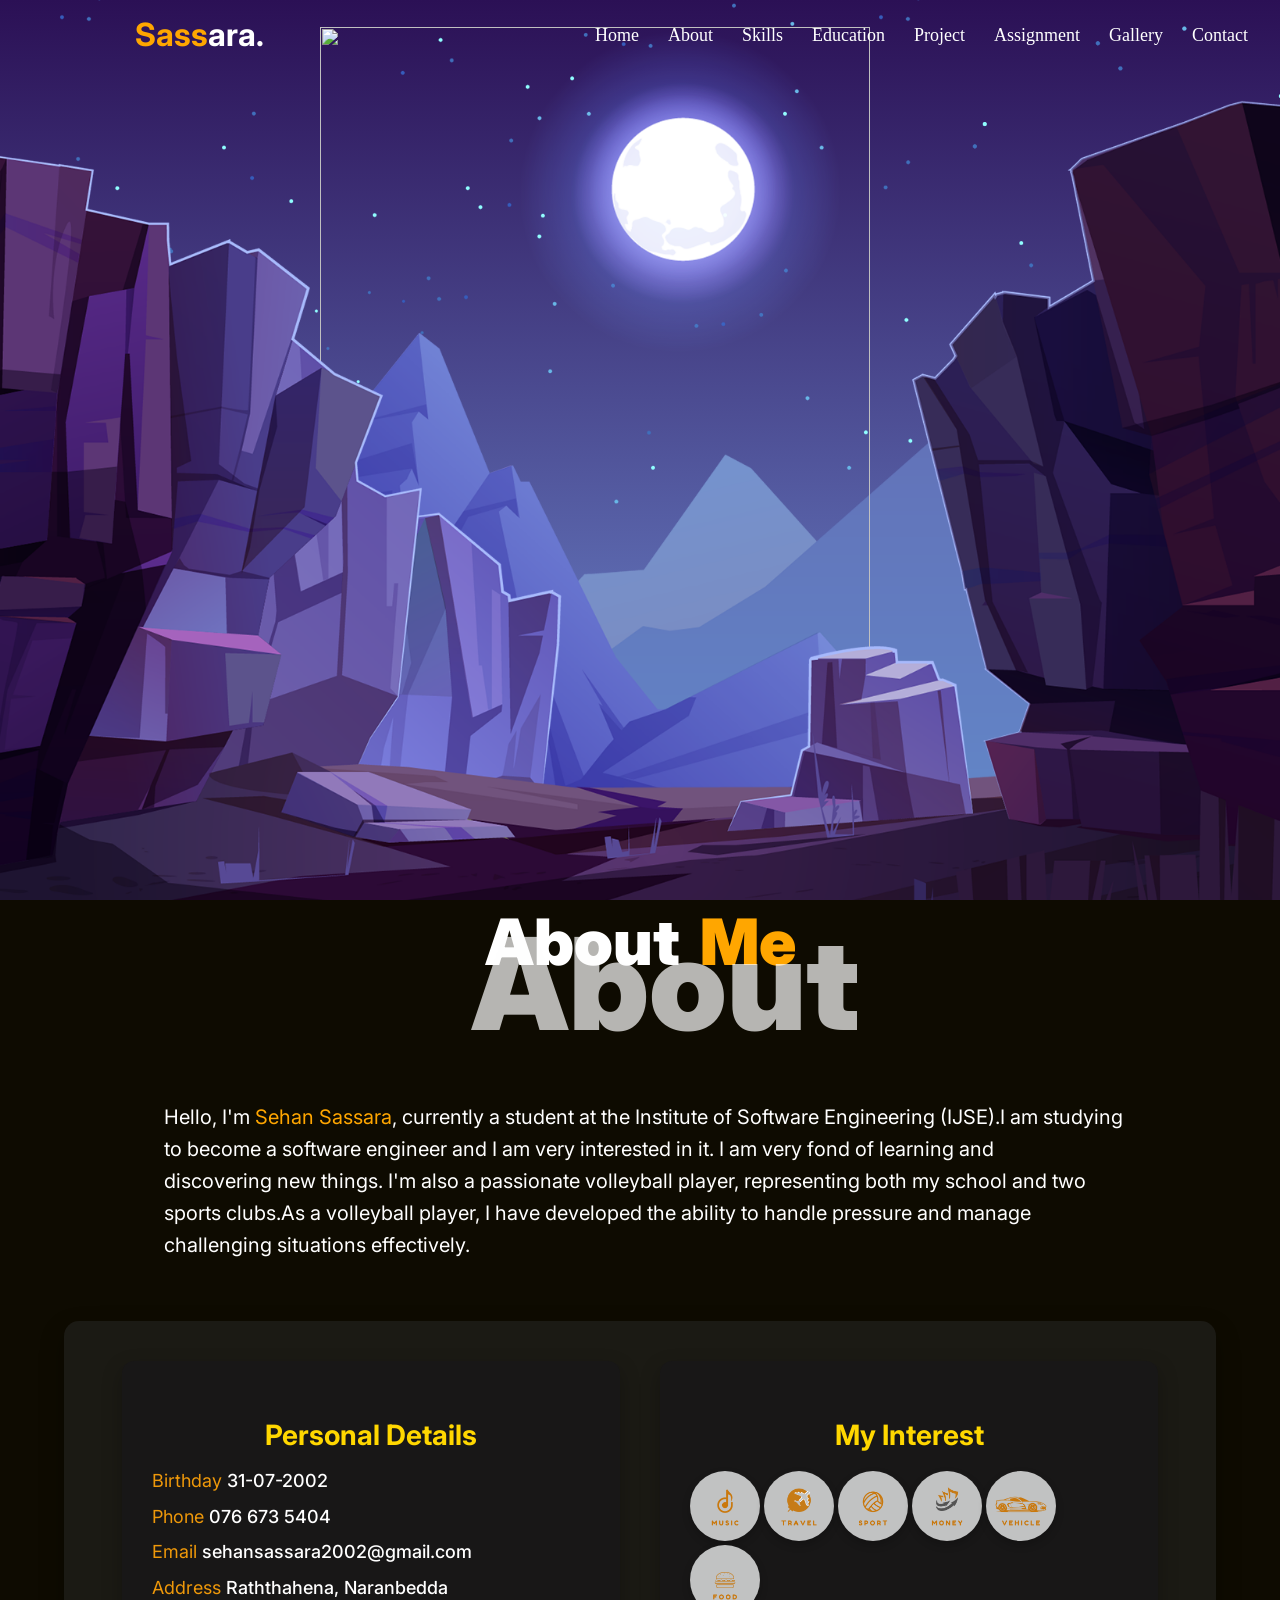
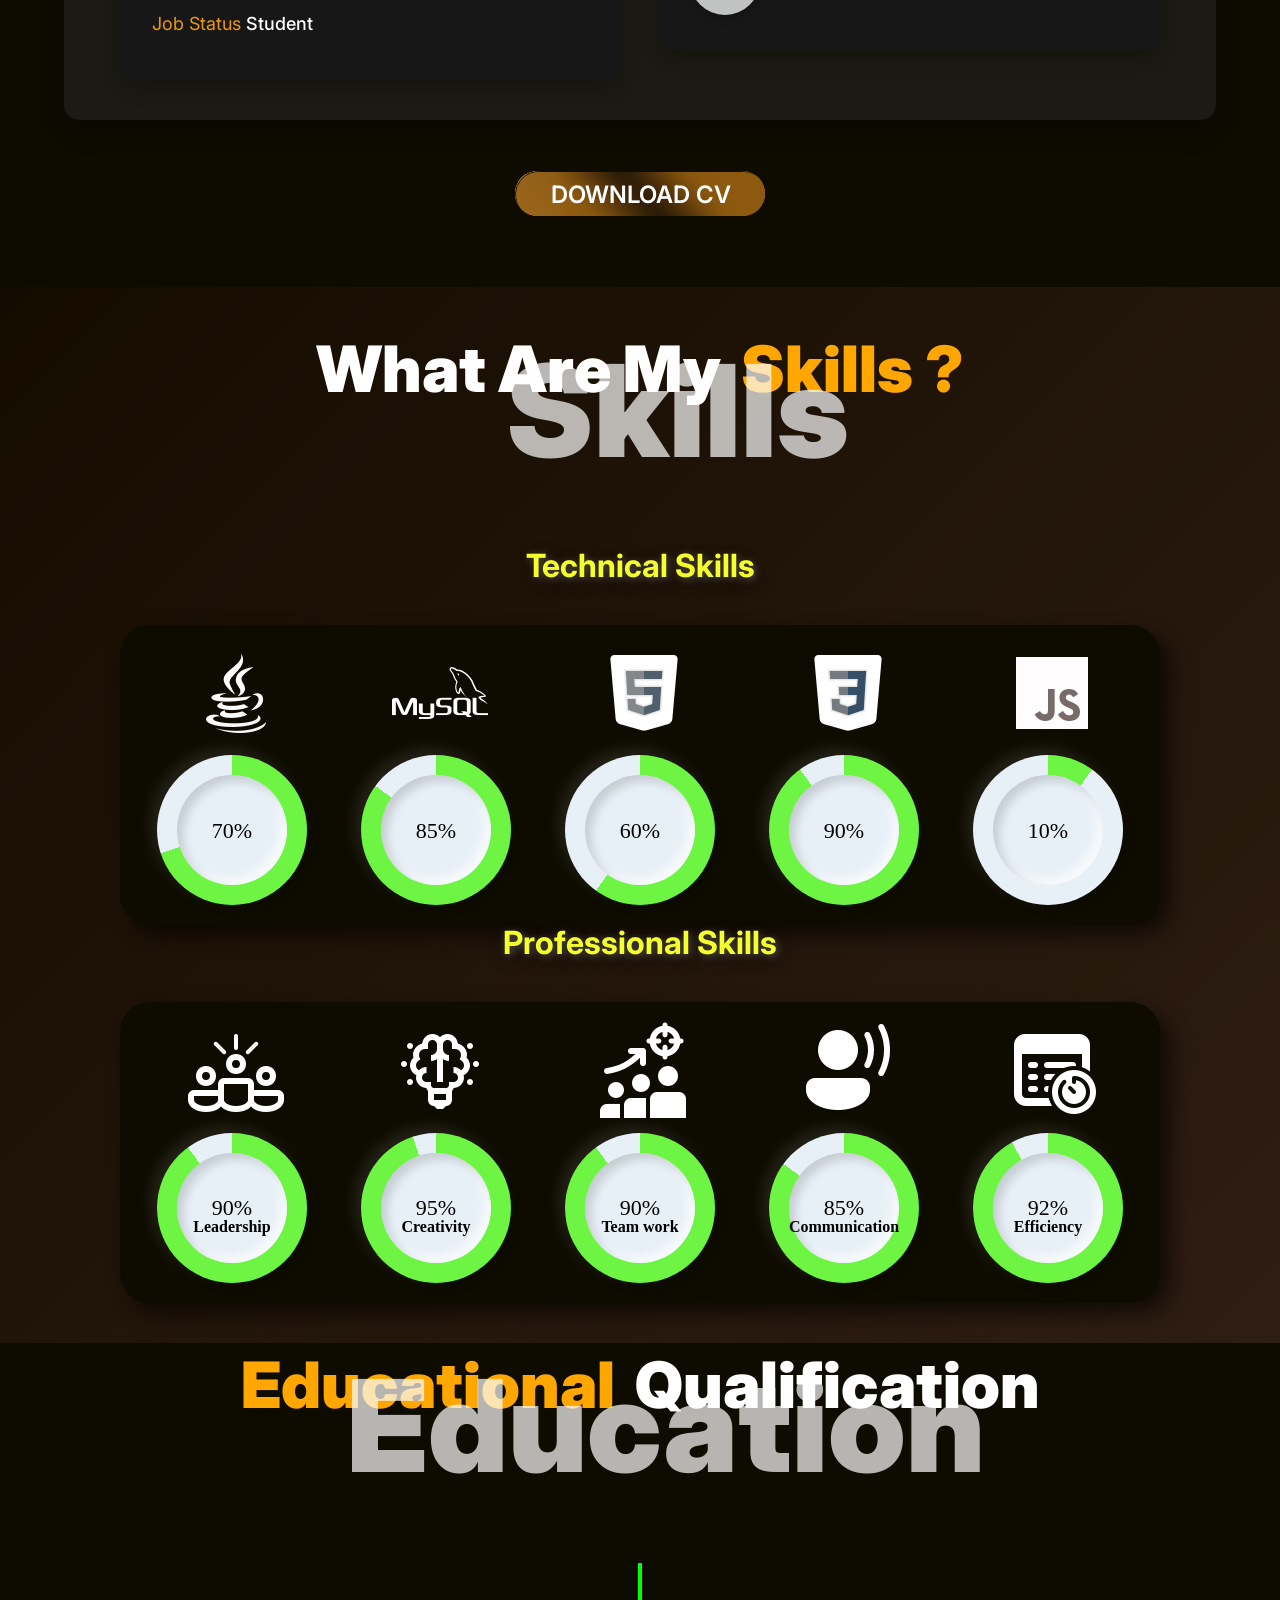
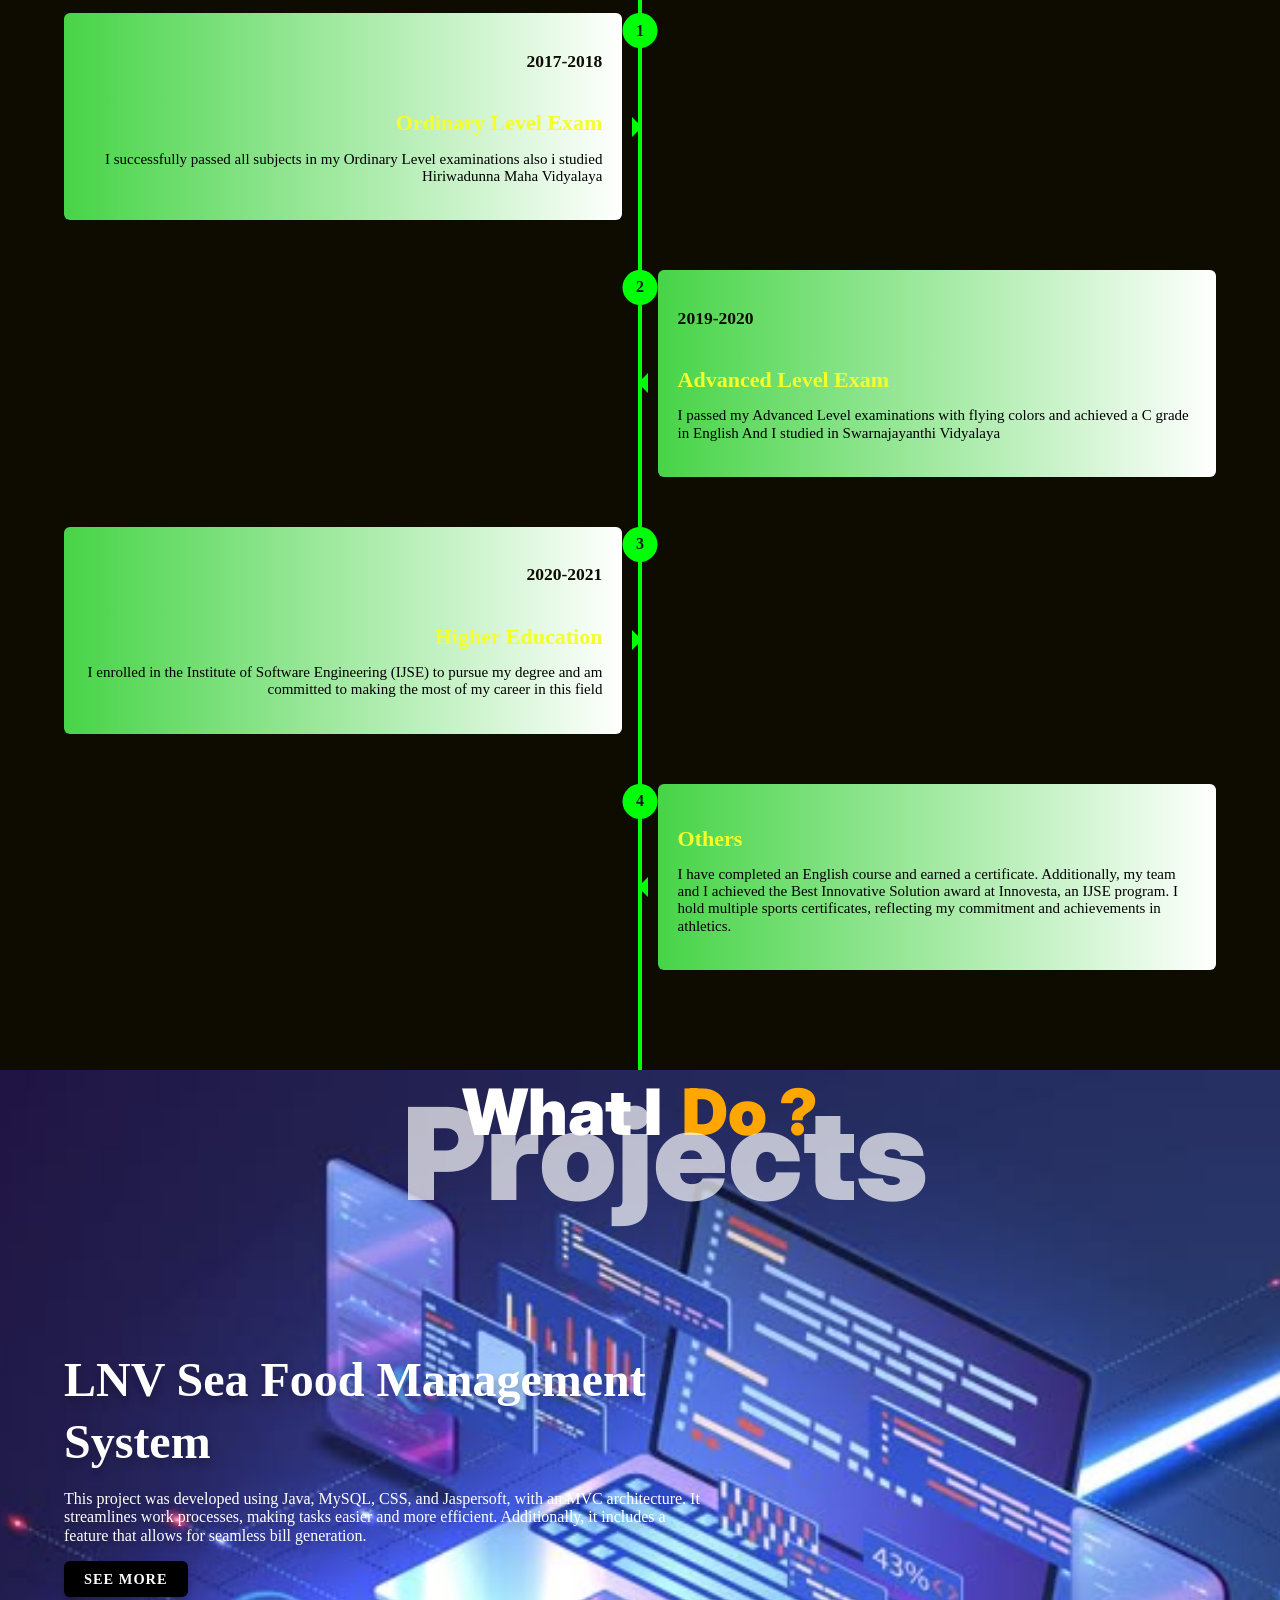
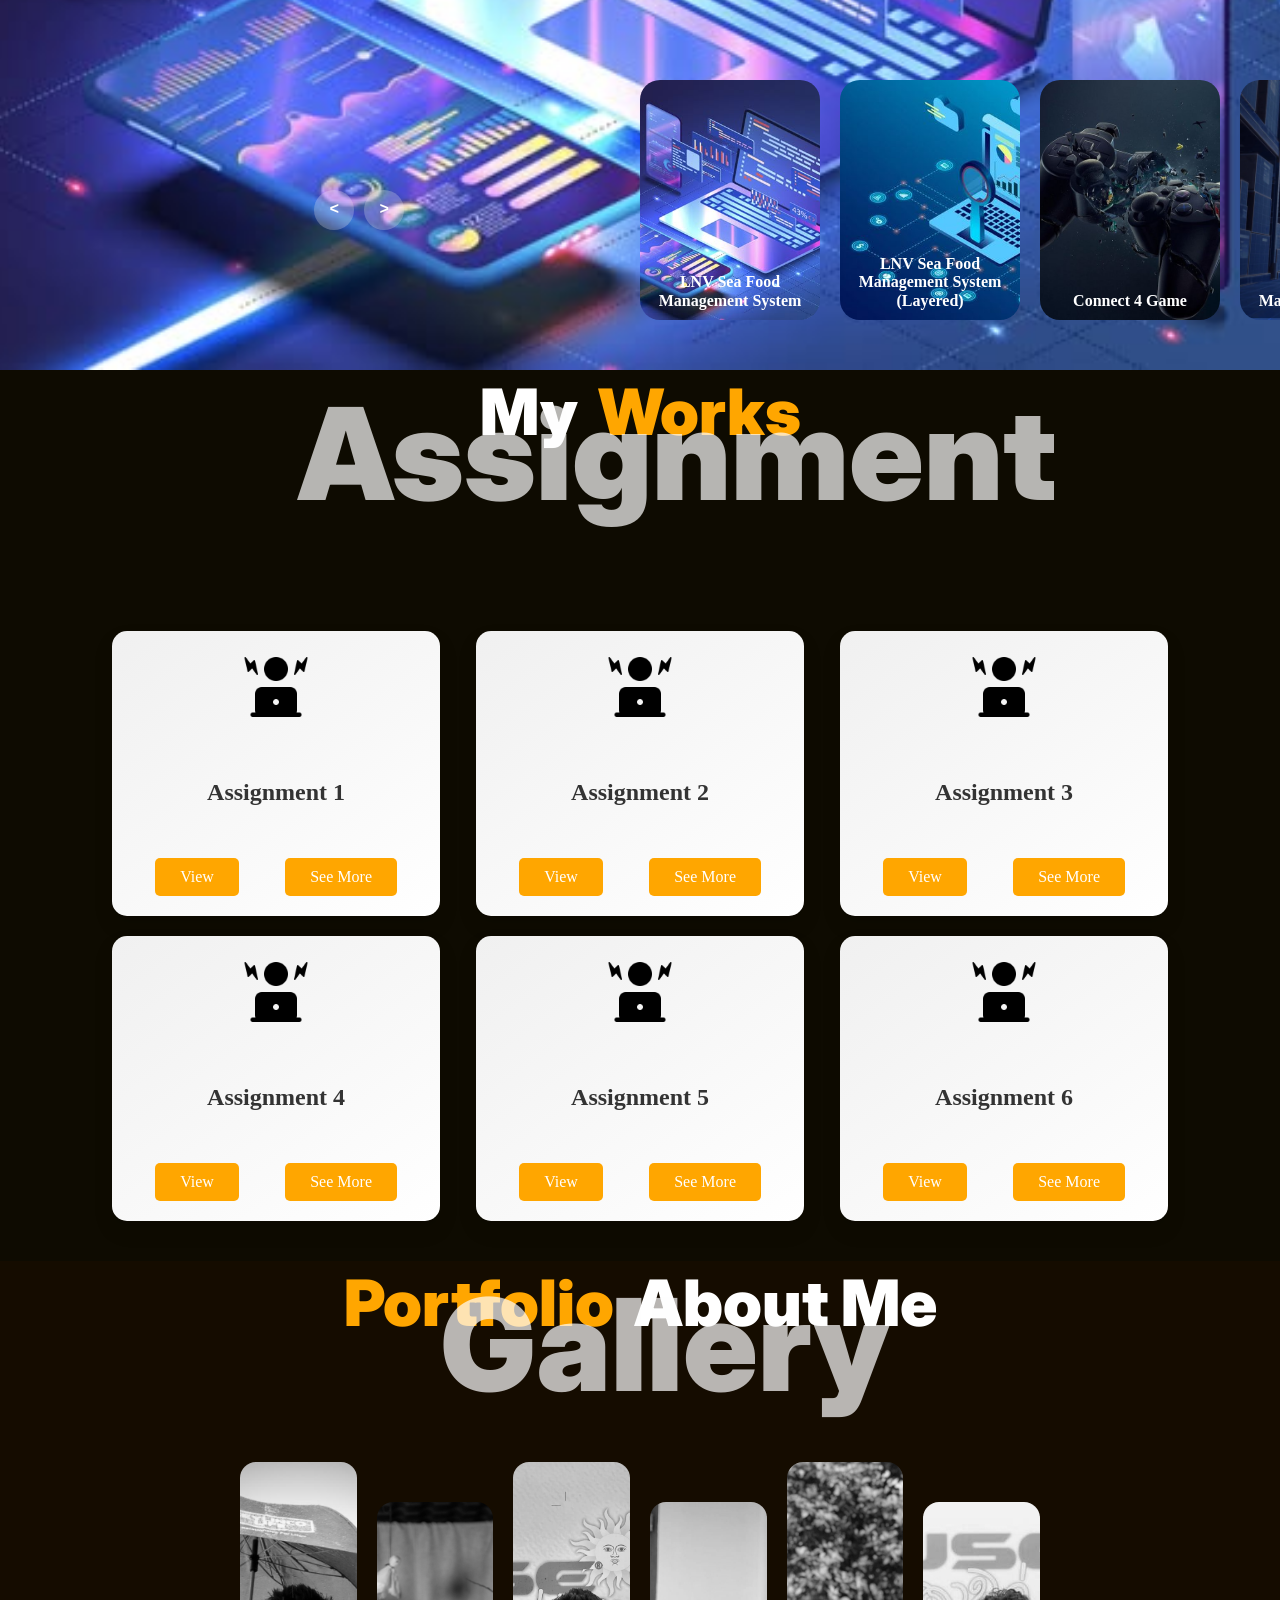
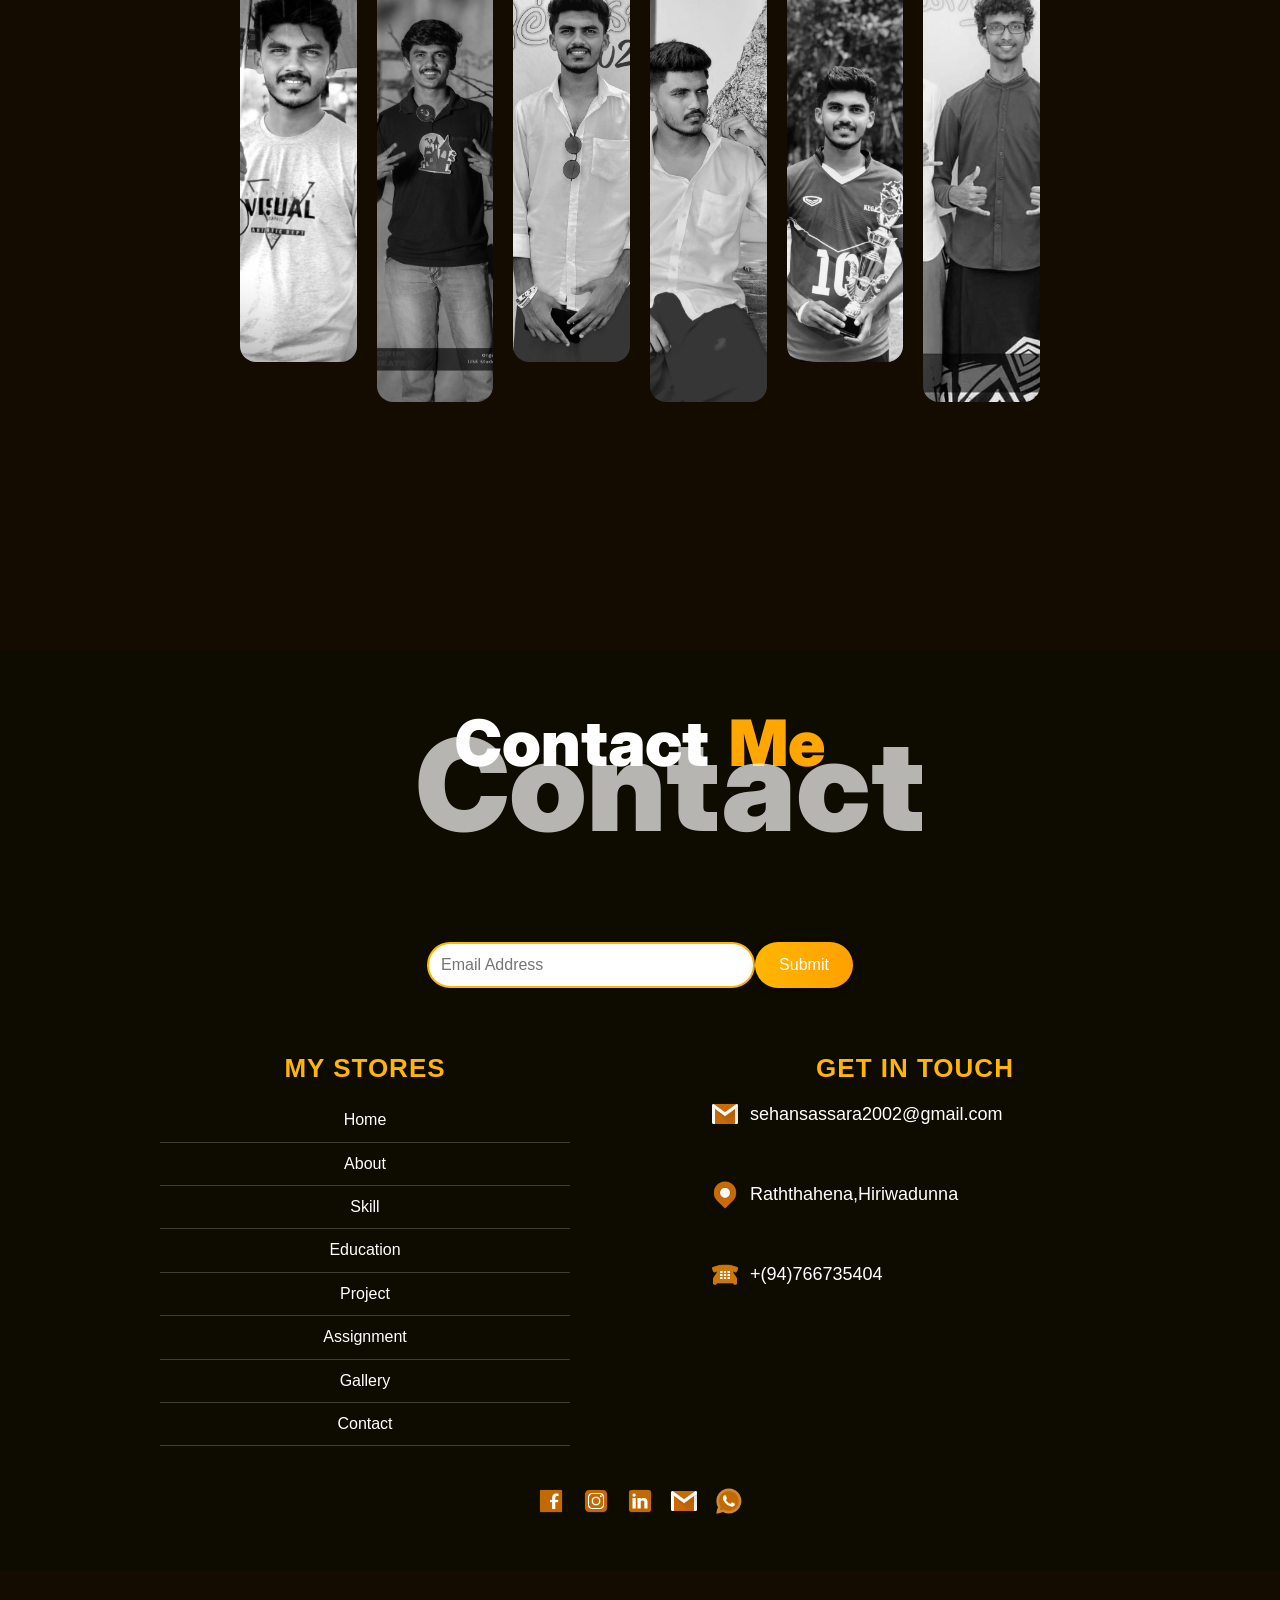
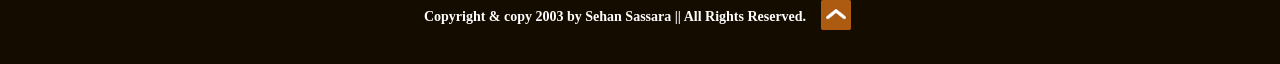
==== commit 0e875950: "link the assignment" ====
--- a/index.html
+++ b/index.html
@@ -578,10 +578,10 @@
                 <h4>Assignment 2</h4>
                 <p class="description">This is a simple description that appears on hover.</p>
                 <div class="btn-as">
-                    <a href="http://localhost:63342/done/index.html?_ijt=r64mdmkcs2g384qvnu8j1cm4in&_ij_reload=RELOAD_ON_SAVE" target="_blank">
+                    <a href="http://localhost:63342/myPortfoliyo/index.html?_ijt=e4t331afbl8rvle4fnn603rbo8&_ij_reload=RELOAD_ON_SAVE" target="_blank">
                         <button class="btn-view">View</button>
                     </a>
-                    <a href="https://github.com/sehansassara/done" target="_blank">
+                    <a href="https://github.com/sehansassara/myPortfolio" target="_blank">
                         <button class="btn-view">See More</button>
                     </a>  </div>
                 </div>
@@ -642,10 +642,10 @@
                 <h4>Assignment 6</h4>
                 <p class="description">This is a simple description that appears on hover.</p>
                 <div class="btn-as">
-                    <a href="http://localhost:63342/Assignment-6/home.html?_ijt=i3ia2qpgu2d2mjjtbjnvqtmmfe&_ij_reload=RELOAD_ON_SAVE" target="_blank">
+                    <a href="http://localhost:63342/myPortfoliyo/assignment/Calculator/index.html?_ijt=sq9vmtep6e5t855unpp15rt0bc&_ij_reload=RELOAD_ON_SAVE" target="_blank">
                         <button class="btn-view">View</button>
                     </a>
-                    <a href="https://github.com/sehansassara/Assignment-6" target="_blank">
+                    <a href="https://github.com/sehansassara/Calculator" target="_blank">
                         <button class="btn-view">See More</button>
                     </a>
                 </div>
--- a/assets/css/about.css
+++ b/assets/css/about.css
@@ -223,6 +223,10 @@
         left: 60px;
         top: -32px;
     }
+
+    .button span{
+        font-size: 18px;
+    }
 }
 
 @media screen and (max-width: 480px) {
@@ -246,7 +250,6 @@
     }
 
     #download {
-
         width: 200px;
         height: 40px;
     }
@@ -295,9 +298,11 @@
         margin-top: 95px;
         padding-bottom: 0px;
     }
-}
-.button span{
-    font-size: 12px;
+
+    .button span{
+        font-size: 12px;
+    }
+
 }
 
 @media screen and (max-width: 350px) {
--- a/assets/css/gallery.css
+++ b/assets/css/gallery.css
@@ -53,19 +53,27 @@
 }
 
 @media screen and (max-width: 321px) {
+    .gallery-sec{
+        height: 90vh;
+    }
+
     .card_container{
         margin-top: 42px;
     }
 }
 
 @media screen and (max-width: 376px) and (min-width: 321px) {
+    .gallery-sec{
+        height: 90vh;
+    }
+
     .card_container{
         margin-top: 42px;
     }
 }
 @media screen and (max-width: 426px) and (min-width: 376px) {
     .gallery-sec{
-        height: 115vh;
+        height: 90vh;
     }
 
     .card_container{
@@ -75,7 +83,7 @@
 
 @media screen and (max-width: 769px) and (min-width: 426px) {
     .gallery-sec{
-        height: 115vh;
+        height: 90vh;
     }
 
     .card_container{
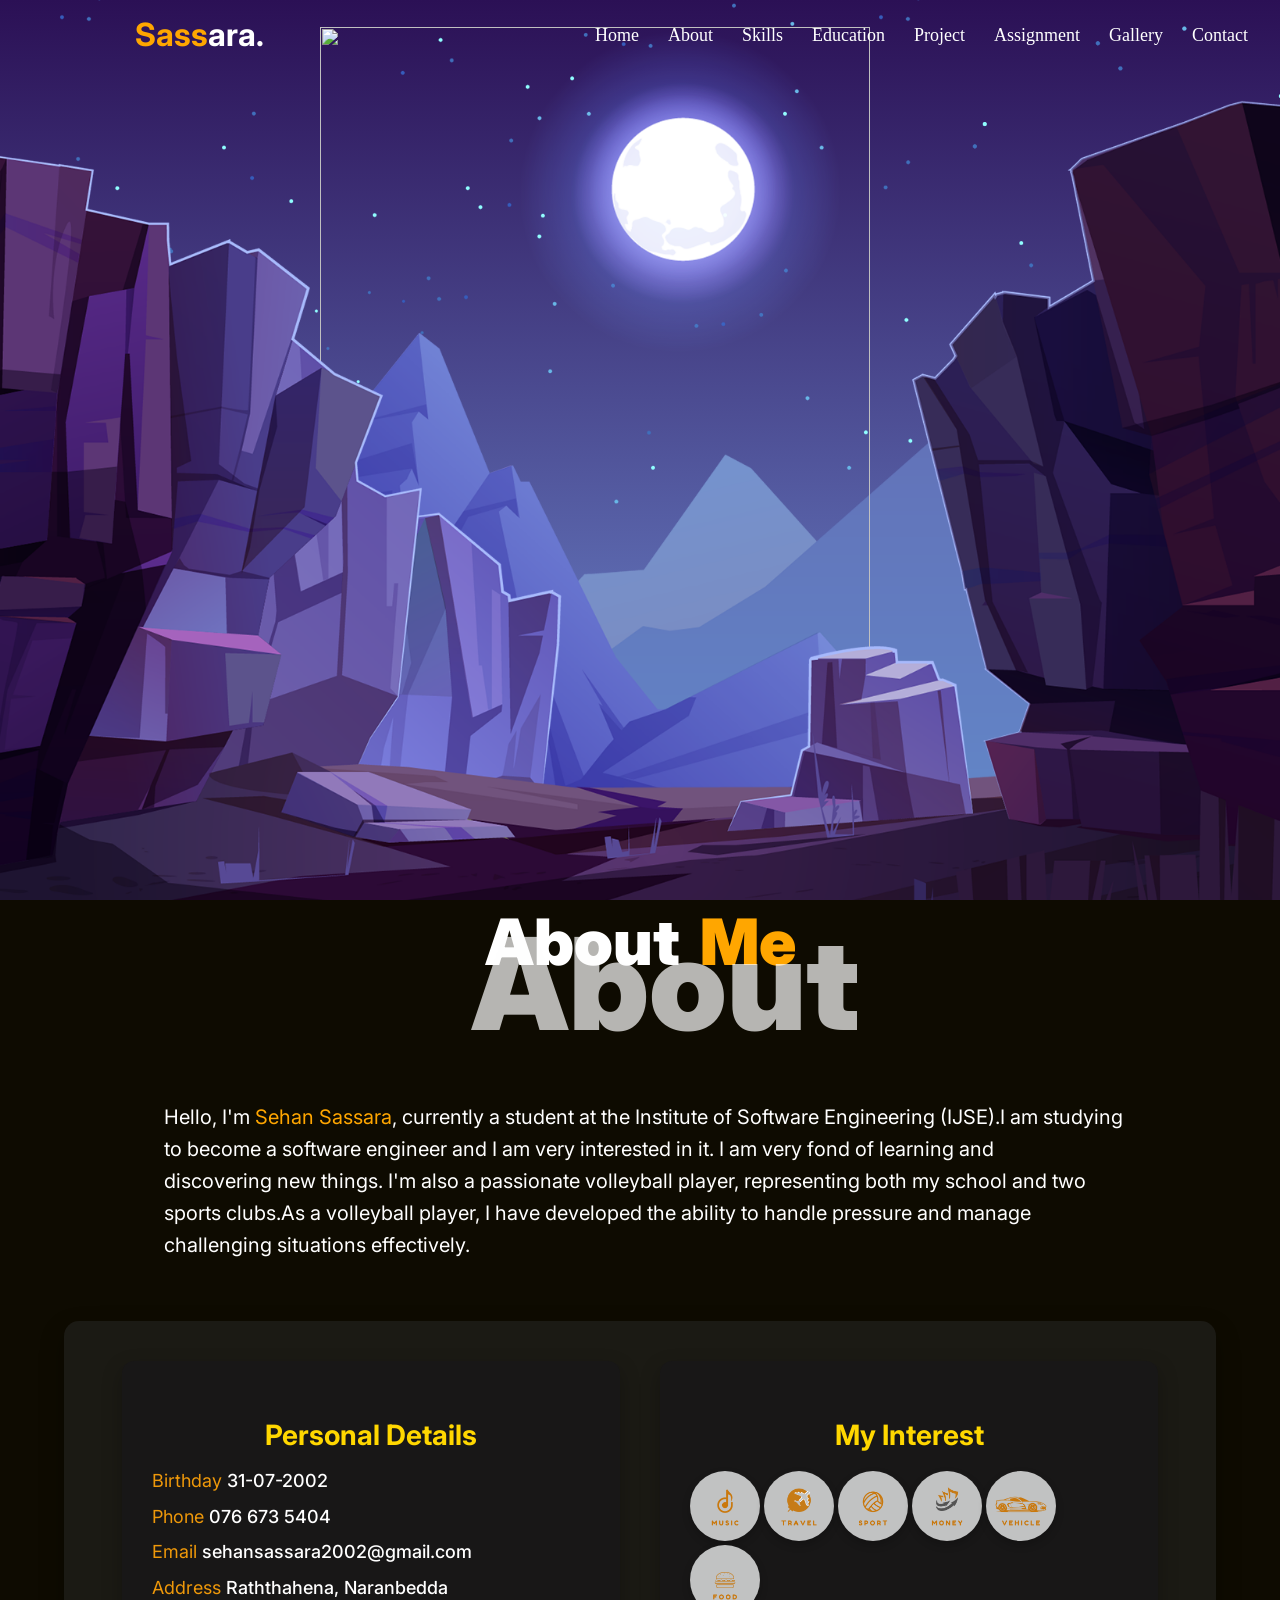
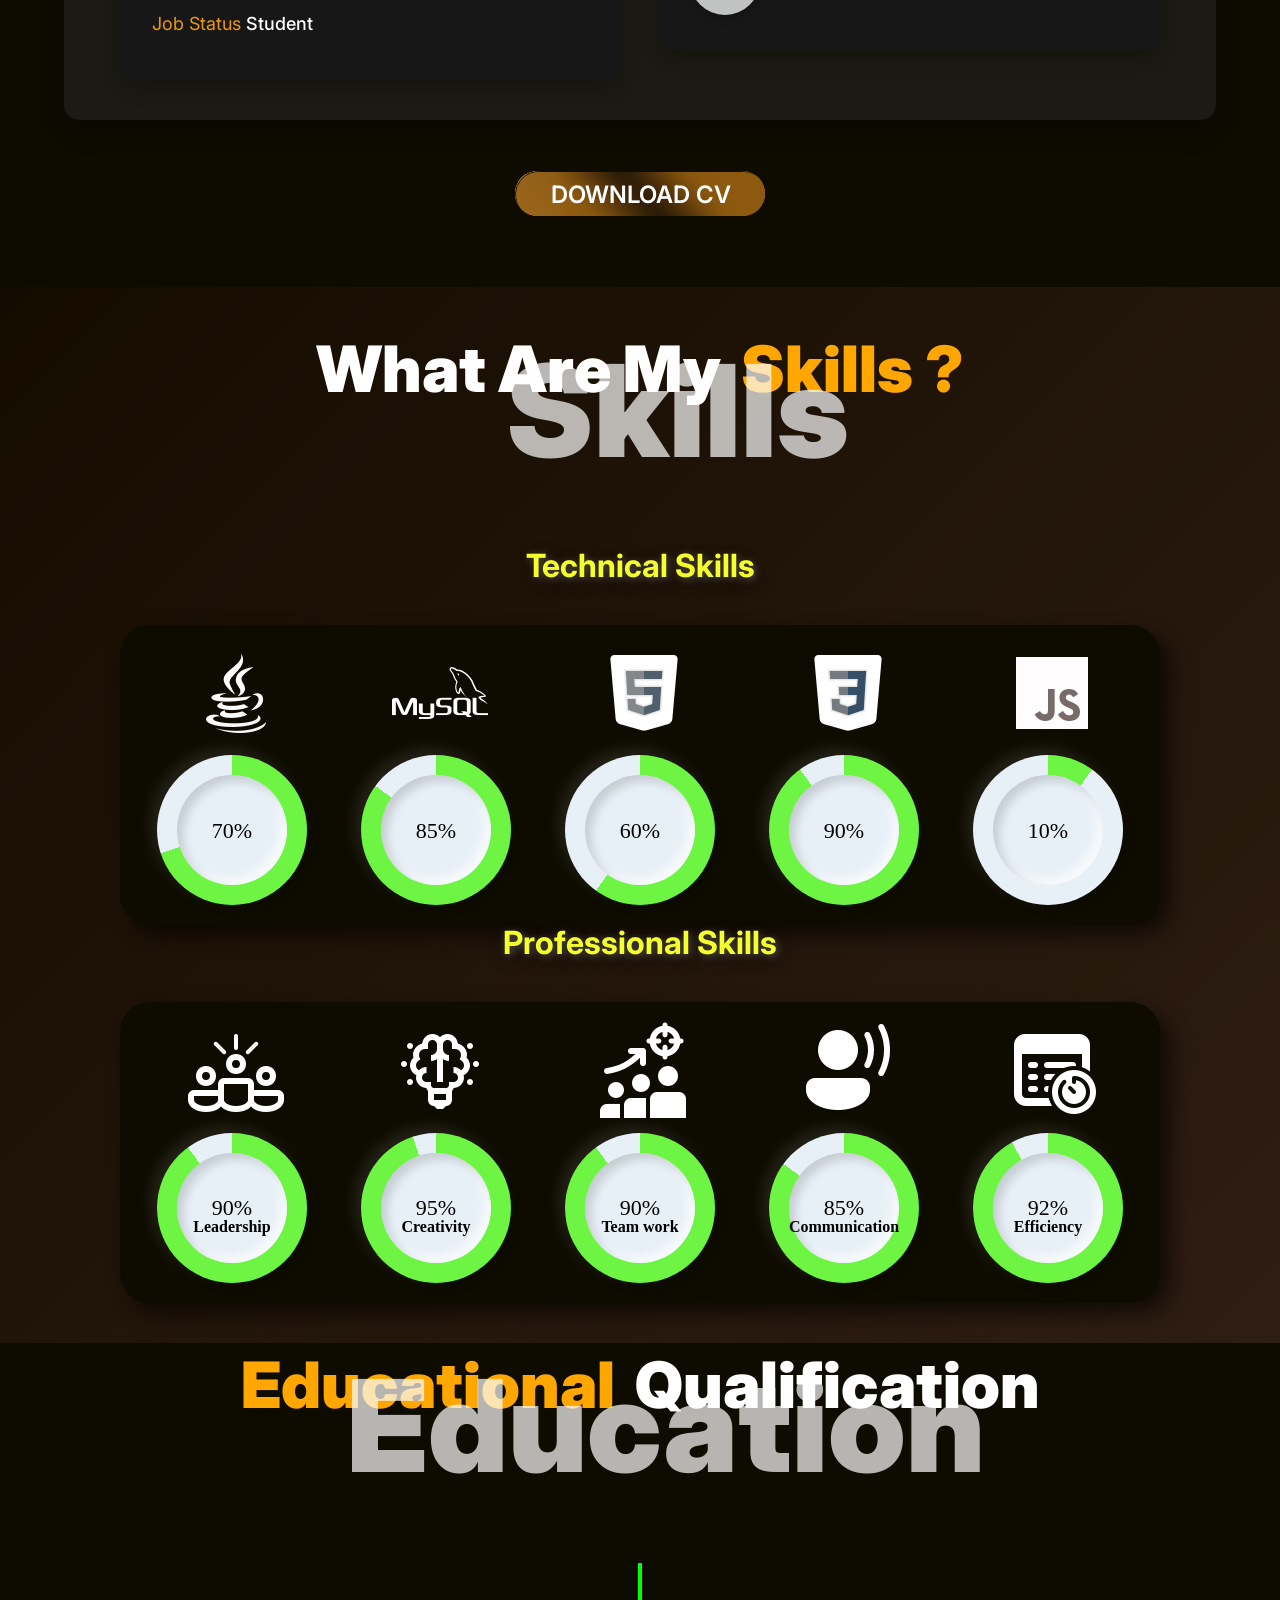
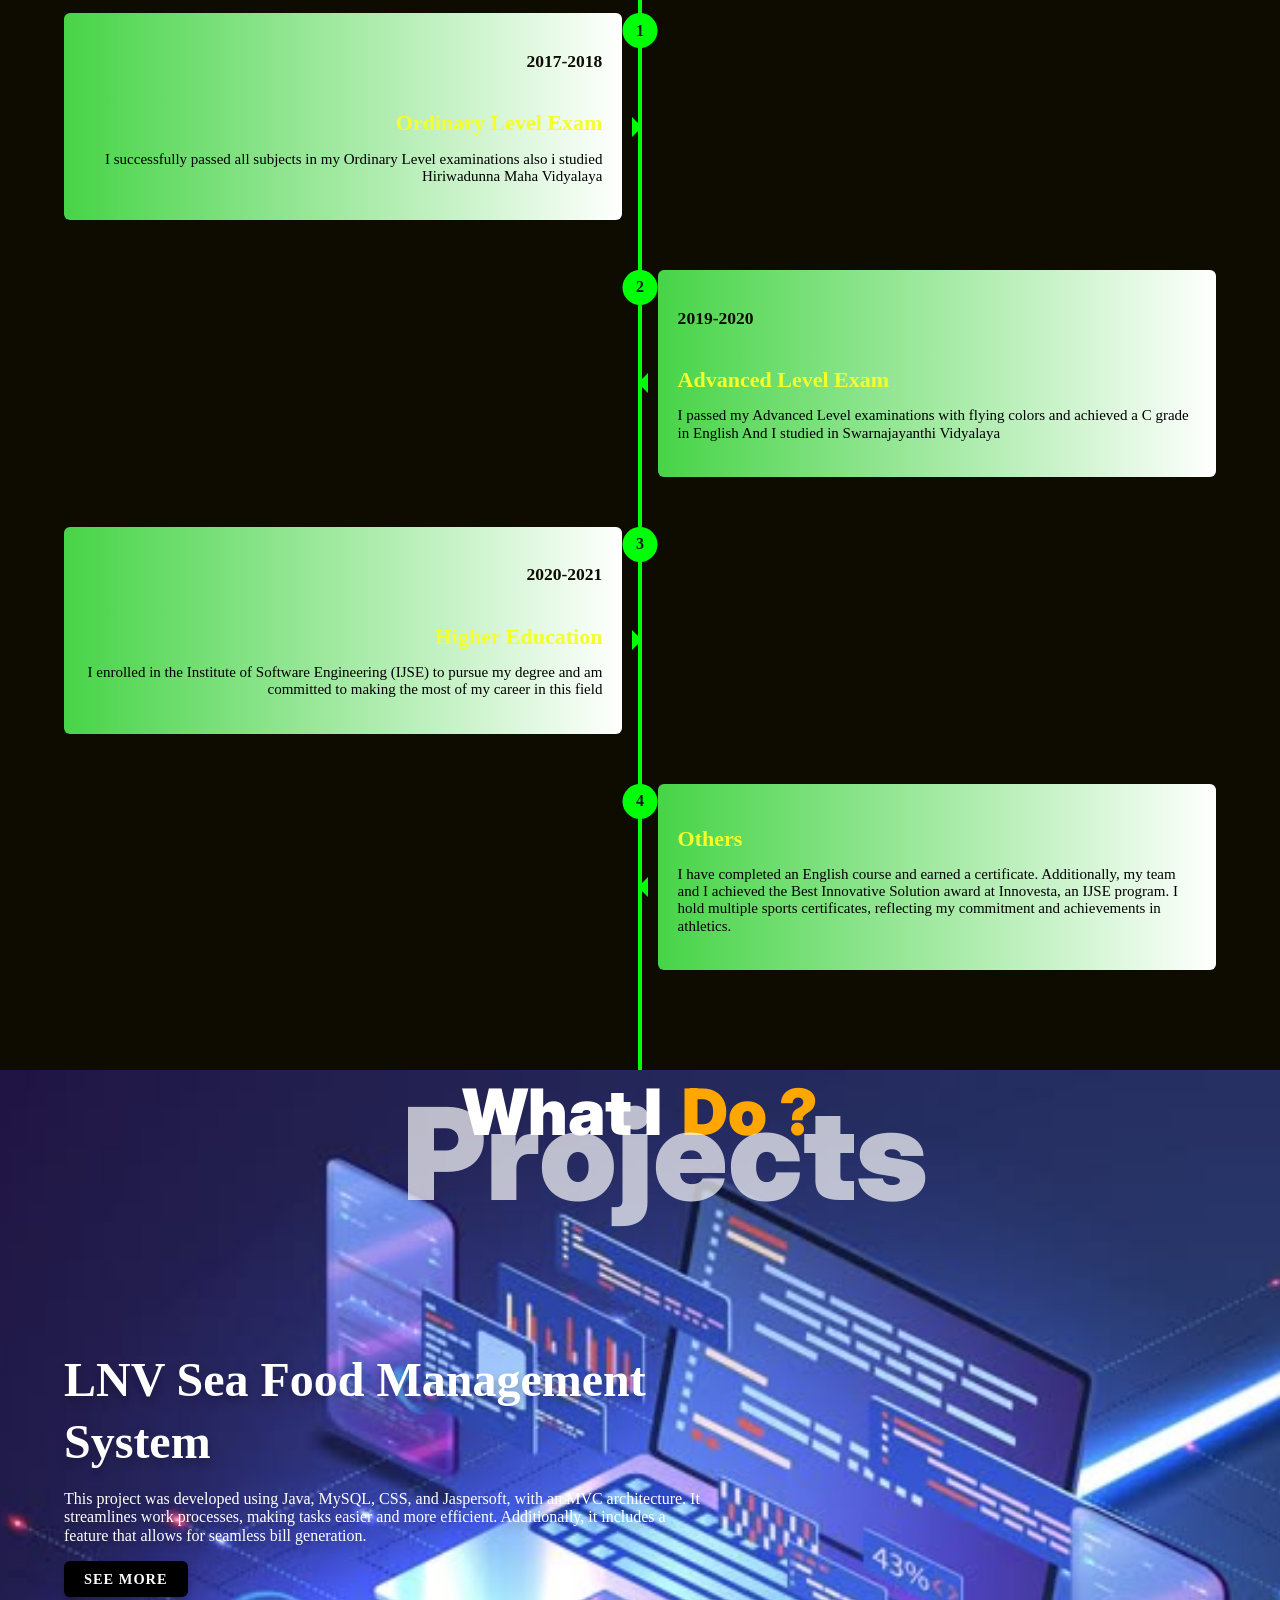
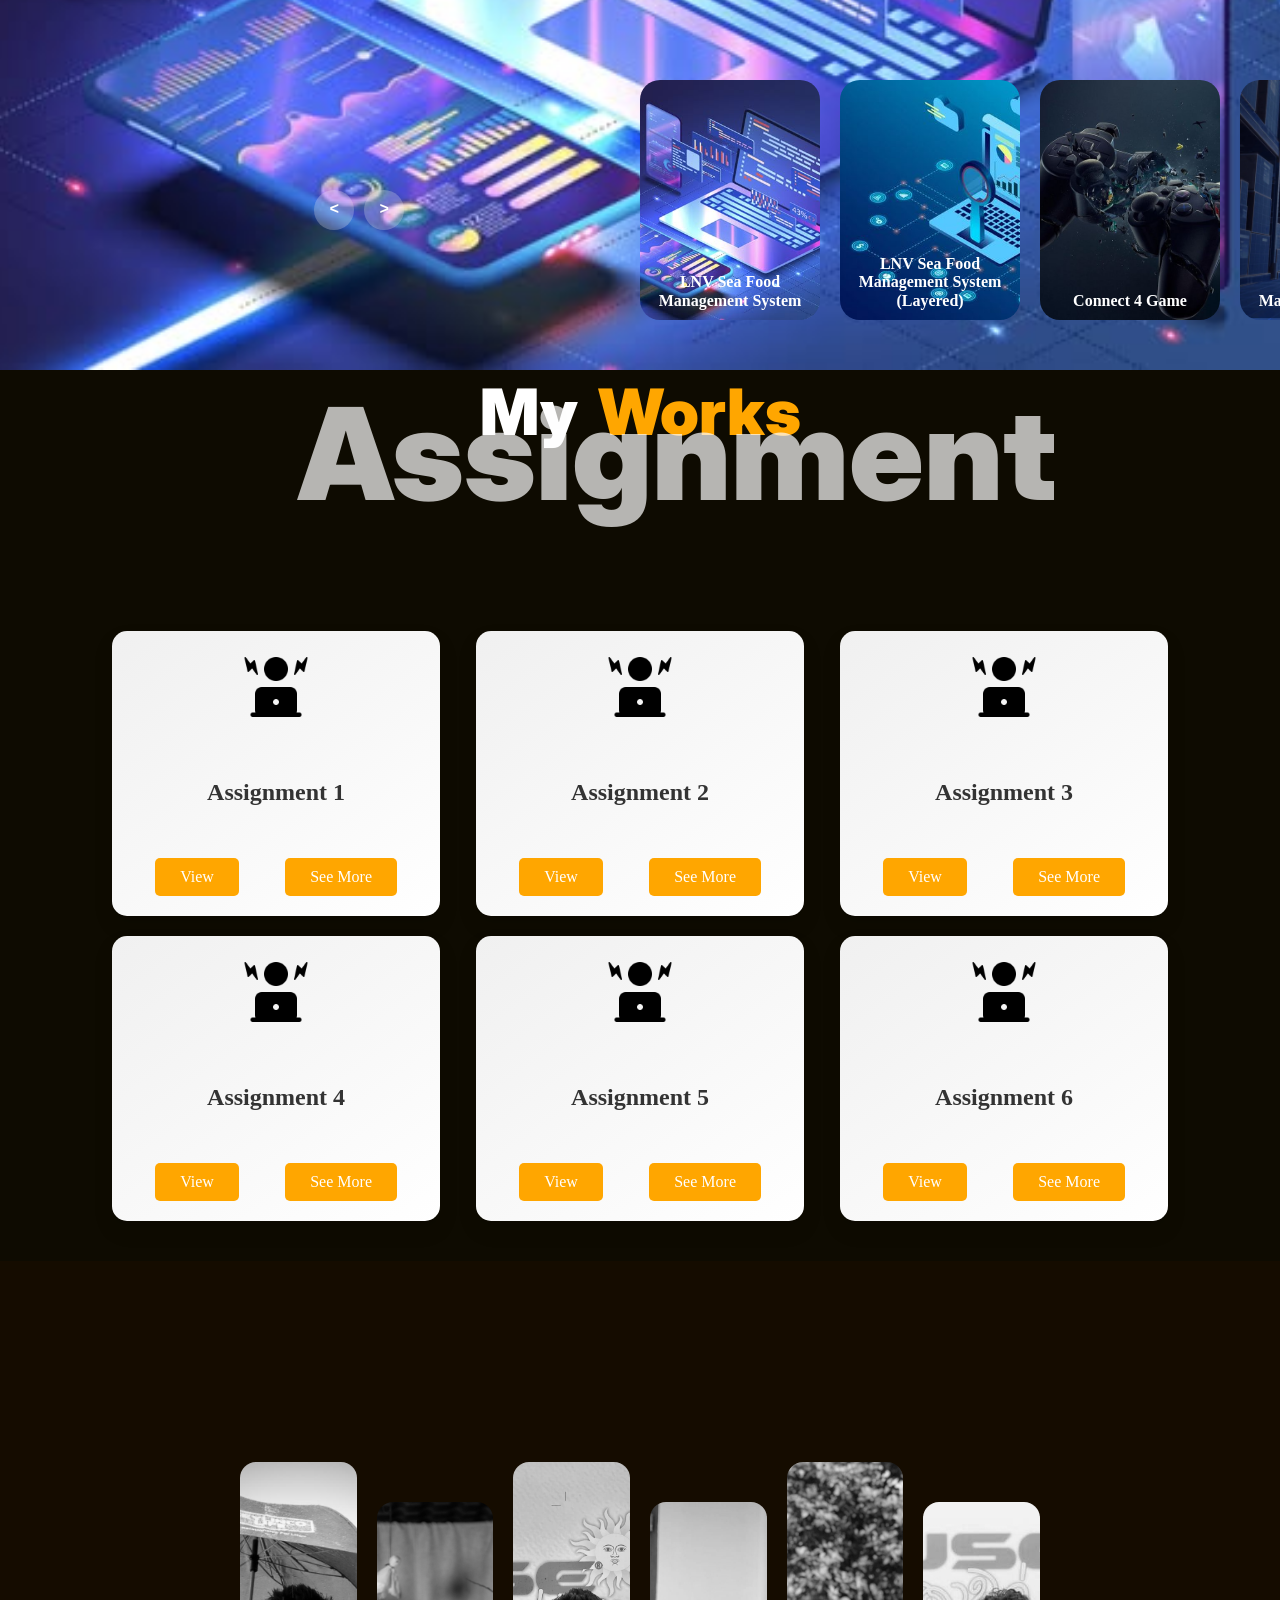
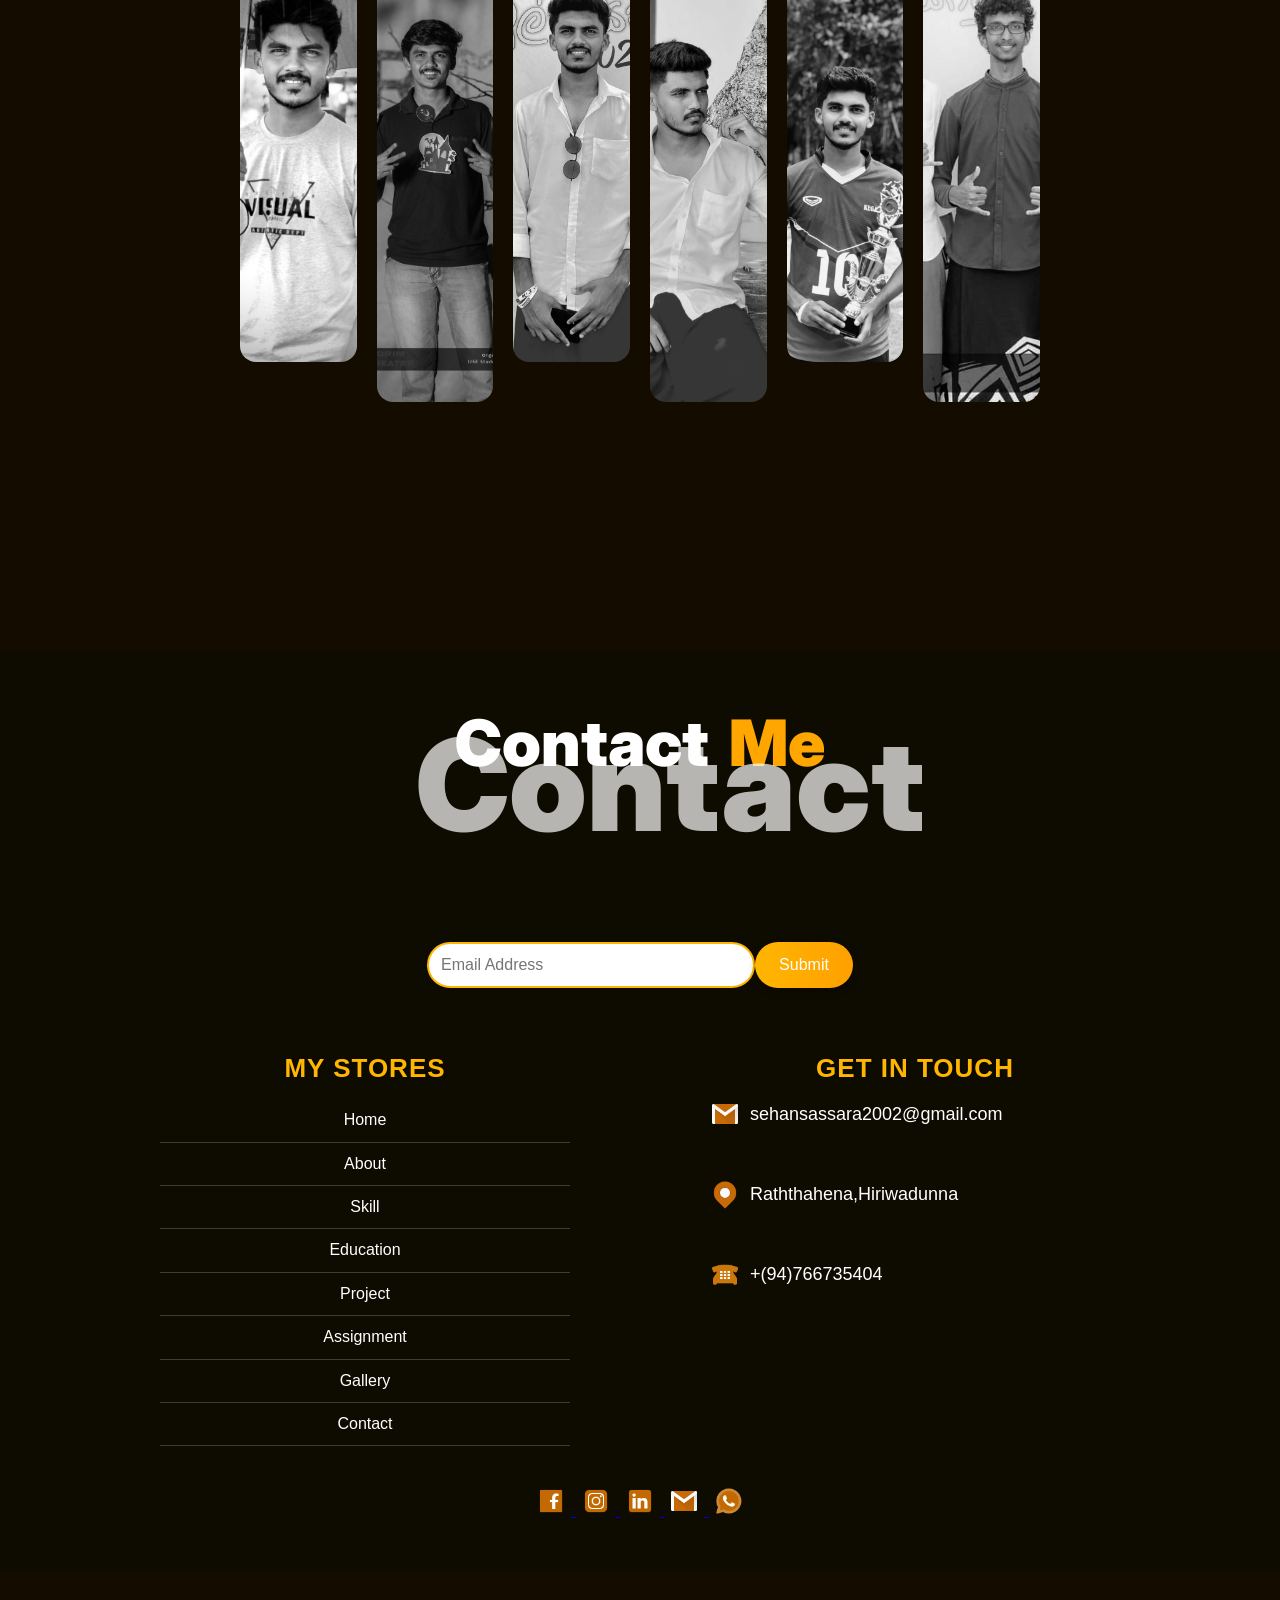
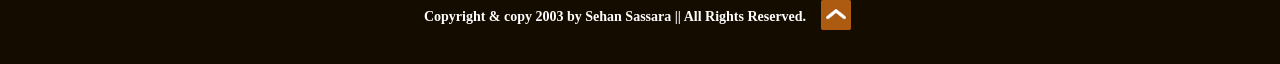
==== commit bc079f0a: "link the contact" ====
--- a/index.html
+++ b/index.html
@@ -142,7 +142,7 @@
 
 
         <div class="button">
-            <a id="download" href="">
+            <a id="download" href="assets/pdf/Modern%20Professional%20CV%20Resume.pdf" download="My_CV">
                 <div></div>
                 <div></div>
                 <span>DOWNLOAD CV</span>
@@ -725,11 +725,11 @@
                 </div>
 
                 <div class="a-link">
-                    <a href="#Home">Home</a>
+                    <a href="#welcome-sec">Home</a>
                     <a href="#About">About</a>
                     <a href="#Skills">Skill</a>
                     <a href="#Education">Education</a>
-                    <a href="#Projects">Project</a>
+                    <a href="#proSec">Project</a>
                     <a href="#Assignment">Assignment</a>
                     <a href="#Gallery">Gallery</a>
                     <a href="#Contact">Contact</a>
@@ -761,13 +761,32 @@
                 </div>
             </section>
         </section>
-        <section class="show-icons">
+       <!-- <section class="show-icons">
             <img src="assets/image/icons8-facebook-96%20(3).png" title="facebook" alt="facebook">
             <img src="assets/image/icons8-instagram-96%20(1).png" title="instagram" alt="instagram">
             <img src="assets/image/icons8-linkedin-96%20(1).png" title="linkedin" alt="linkedin">
             <img src="assets/image/icons8-gmailss-96%20(5).png" title="gmail" alt="gmail">
             <img src="assets/image/icons8-whatsapp-96%20(1).png" title="whatsapp" alt="whatsapp">
+        </section>-->
+
+        <section class="show-icons">
+            <a href="https://www.facebook.com/profile.php?id=100050188121525&mibextid=ZbWKwL" title="Facebook">
+                <img src="assets/image/icons8-facebook-96%20(3).png" alt="facebook">
+            </a>
+            <a href="https://www.instagram.com/sassarasehan?igsh=MThiODZneXV0YjA2Mg==" title="Instagram">
+                <img src="assets/image/icons8-instagram-96%20(1).png" alt="instagram">
+            </a>
+            <a href="https://www.linkedin.com/in/sehan-sassara-5b0145309?utm_source=share&utm_campaign=share_via&utm_content=profile&utm_medium=android_app" title="LinkedIn">
+                <img src="assets/image/icons8-linkedin-96%20(1).png" alt="linkedin">
+            </a>
+            <a href="mailto:sehansassara2002@gmail.com" title="Gmail">
+                <img src="assets/image/icons8-gmailss-96%20(5).png" alt="gmail">
+            </a>
+            <a href="https://wa.me/qr/AWX6P2YB62EQI1" title="WhatsApp">
+                <img src="assets/image/icons8-whatsapp-96%20(1).png" alt="whatsapp">
+            </a>
         </section>
+
     </section>
 </main>
 
@@ -797,30 +816,8 @@
     };
 
 
-    // Function to handle orientation changes
-    function handleOrientation(event) {
-        // Get the orientation values
-        let x = event.beta; // In degrees, from -180 to 180 (tilt front/back)
-        let y = event.gamma; // In degrees, from -90 to 90 (tilt left/right)
-
-        // Cap the values to avoid excessive rotation
-        if (x > 15) x = 15;
-        if (x < -15) x = -15;
-        if (y > 15) y = 15;
-        if (y < -15) y = -15;
-
-        // Rotate the cards based on the orientation values
-        document.querySelectorAll('.card').forEach(card => {
-            card.style.transform = `rotateX(${x}deg) rotateY(${y}deg)`;
-        });
-    }
-
-    // Add event listener for device orientation
-    if (window.DeviceOrientationEvent) {
-        window.addEventListener('deviceorientation', handleOrientation);
-    } else {
-        console.log('DeviceOrientationEvent is not supported on your device/browser.');
-    }
+
+
 
 </script>
 
